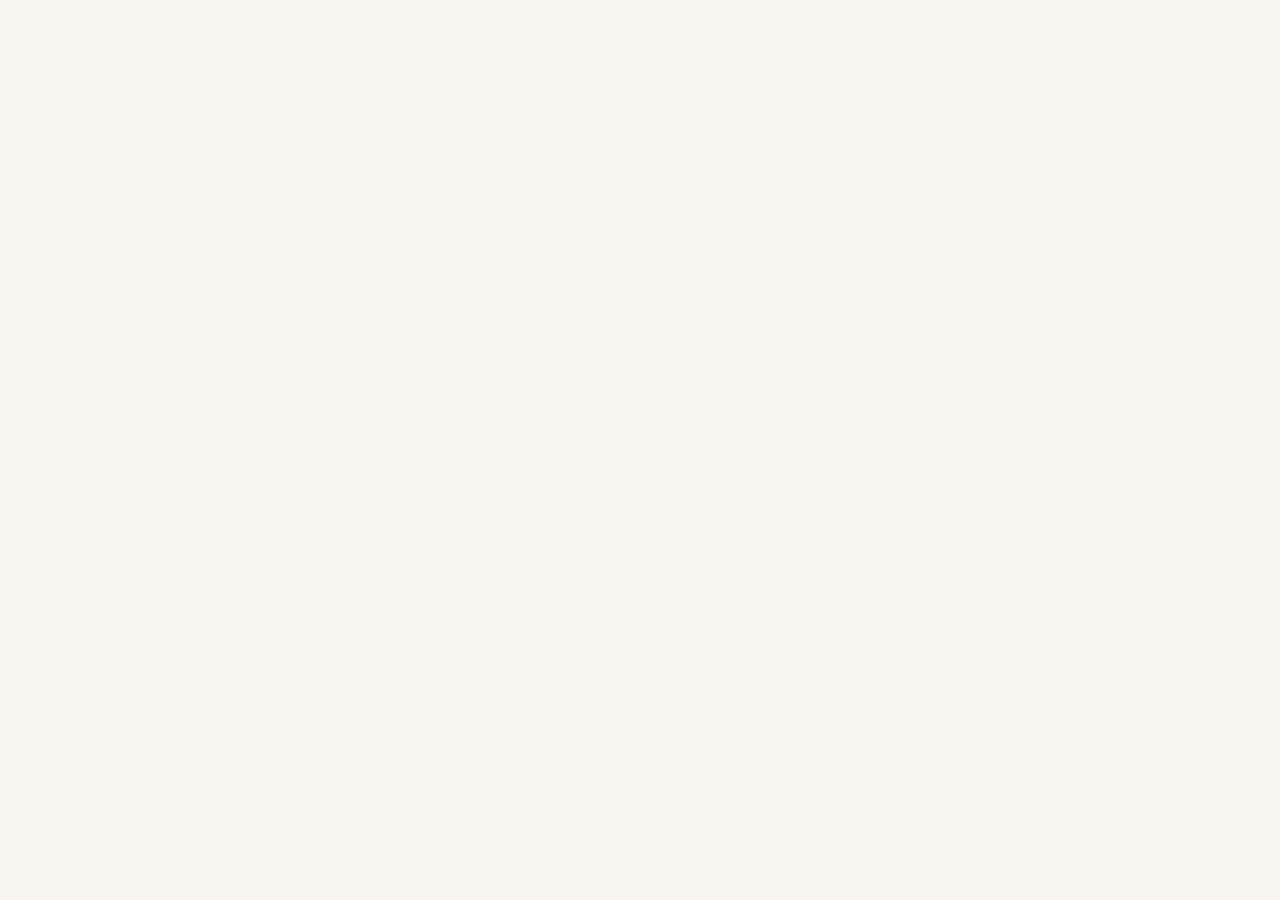
==== index.html @ 0624d223 "Add files via upload" ====
<!doctype html>
<html lang="ko">
<head>
<meta charset="utf-8">
<meta name="viewport" content="width=device-width,initial-scale=1,viewport-fit=cover">
<title>ALL RE BORN Inventory V15</title>
<script src="https://cdn.jsdelivr.net/npm/@supabase/supabase-js@2"></script>
<script src="https://cdn.jsdelivr.net/npm/xlsx@0.18.5/dist/xlsx.full.min.js"></script>
<style>
:root{
 --bg:#f8f5f1;--surface:#fff;--text:#24211f;--muted:#7d746e;--line:#e8e0da;
 --coral:#c77b70;--coral-soft:#fbefeb;--dark:#443a36;--amber:#d89542;--red:#b94b49;
 --green:#2f7d5a;--radius:14px;--shadow:0 6px 20px rgba(60,45,35,.06)
}
*{box-sizing:border-box} body{margin:0;font-family:Inter,Pretendard,"Noto Sans KR",system-ui,sans-serif;background:var(--bg);color:var(--text)}
button,input,select,textarea{font:inherit} button{cursor:pointer}
.hide{display:none!important}.muted{color:var(--muted)}.small{font-size:12px}.tiny{font-size:10px}
.center{display:grid;place-items:center;min-height:100vh;padding:24px}
.auth-card{width:min(460px,100%);background:#fff;border:1px solid var(--line);border-radius:22px;padding:28px;box-shadow:var(--shadow)}
.brand{display:flex;gap:12px;align-items:center;margin-bottom:22px}.logo{width:42px;height:42px;border-radius:14px;background:linear-gradient(135deg,#f8ddd4,#c77b70);display:grid;place-items:center;color:#fff;font-weight:900}
.brand b{display:block;font-size:18px}.brand span{font-size:11px;color:var(--muted)}
.field{margin:12px 0}.field label{display:block;font-size:11px;font-weight:800;margin-bottom:6px}.field input,.field select,.field textarea{width:100%;border:1px solid var(--line);background:#fff;border-radius:11px;padding:12px 13px;outline:none}.field input:focus,.field select:focus,.field textarea:focus{border-color:#cda69d;box-shadow:0 0 0 3px #f8ece8}
.primary,.secondary,.danger,.ghost{border:0;border-radius:11px;padding:11px 14px;font-weight:800}
.primary{background:var(--coral);color:#fff}.secondary{background:#fff;border:1px solid var(--line);color:var(--text)}.danger{background:#fff0ef;color:var(--red);border:1px solid #f1d2d0}.ghost{background:transparent;color:var(--muted)}
.full{width:100%}.notice{padding:11px 12px;border-radius:11px;background:#fff8ed;border:1px solid #f1dfbf;color:#795526;font-size:12px;margin:12px 0}
.good{background:#eff8f3;border-color:#d6ebdf;color:#2c664d}.bad{background:#fff1f0;border-color:#efd4d2;color:#9c3d3b}
.app{display:grid;grid-template-columns:240px 1fr;min-height:100vh}.sidebar{background:#2d2825;color:#fff;padding:18px 14px;position:sticky;top:0;height:100vh}.side-brand{padding:8px 10px 22px}.side-brand b{font-size:15px}.side-brand div{font-size:10px;color:#c6bbb4}
.nav button{width:100%;text-align:left;background:transparent;border:0;color:#d7cec9;padding:11px 12px;border-radius:10px;margin:2px 0;font-weight:700}.nav button.active,.nav button:hover{background:#403936;color:#fff}
.side-user{position:absolute;bottom:16px;left:14px;right:14px;border-top:1px solid #4a423e;padding-top:12px;font-size:11px;color:#d5cbc5}
.main{min-width:0}.topbar{height:64px;background:rgba(255,255,255,.86);backdrop-filter:blur(10px);border-bottom:1px solid var(--line);display:flex;align-items:center;justify-content:space-between;padding:0 22px;position:sticky;top:0;z-index:5}.topbar h1{font-size:17px;margin:0}.content{padding:20px;max-width:1500px;margin:auto}
.grid4{display:grid;grid-template-columns:repeat(4,1fr);gap:12px}.kpi{background:#fff;border:1px solid var(--line);border-radius:14px;padding:16px}.kpi small{color:var(--muted);font-weight:700}.kpi b{font-size:26px;display:block;margin-top:5px}
.panel{background:#fff;border:1px solid var(--line);border-radius:15px;margin-top:14px;overflow:hidden}.panel-head{padding:14px 16px;border-bottom:1px solid var(--line);display:flex;gap:10px;align-items:center;justify-content:space-between;flex-wrap:wrap}.panel-body{padding:14px 16px}.panel-title{font-weight:900}
.toolbar{display:flex;gap:8px;flex-wrap:wrap}.toolbar input,.toolbar select{border:1px solid var(--line);border-radius:10px;padding:9px 10px;background:#fff}
table{width:100%;border-collapse:collapse;font-size:12px}th{text-align:left;color:var(--muted);font-size:10px;padding:10px;border-bottom:1px solid var(--line);white-space:nowrap}td{padding:10px;border-bottom:1px solid #f0ece9;vertical-align:top}.table-wrap{overflow:auto}
.badge{display:inline-flex;padding:4px 7px;border-radius:999px;font-size:9px;font-weight:900}.b-low{background:#fff0ed;color:#a94f45}.b-ok{background:#f1f3f2;color:#53605a}.b-warn{background:#fff6e8;color:#9a650e}.b-dark{background:#eeeceb;color:#443a36}
.actions{display:flex;gap:6px;flex-wrap:wrap}.actions button{padding:7px 9px;border-radius:8px;font-size:10px}
.modal{position:fixed;inset:0;background:rgba(36,33,31,.32);display:grid;place-items:center;padding:18px;z-index:50}.sheet{width:min(560px,100%);max-height:90vh;overflow:auto;background:#fff;border-radius:18px;border:1px solid var(--line);box-shadow:0 20px 50px rgba(0,0,0,.18)}.sheet-head{display:flex;justify-content:space-between;align-items:center;padding:15px 17px;border-bottom:1px solid var(--line)}.sheet-body{padding:16px}.sheet-foot{padding:14px 16px;border-top:1px solid var(--line);display:flex;justify-content:flex-end;gap:8px}
.mobile-nav{display:none}
.checkbox{width:16px;height:16px}
.reviewbar{display:flex;gap:8px;align-items:center;flex-wrap:wrap;padding:10px;background:#faf8f6;border:1px solid var(--line);border-radius:10px;margin-bottom:10px}
.code{font-family:ui-monospace,SFMono-Regular,Menlo,monospace;background:#f5f3f1;padding:3px 5px;border-radius:5px}
@media(max-width:1000px){.app{grid-template-columns:78px 1fr}.sidebar{padding:14px 8px}.side-brand div,.side-brand b,.nav .label,.side-user .detail{display:none}.nav button{text-align:center;padding:12px 6px}.grid4{grid-template-columns:repeat(2,1fr)}}
@media(max-width:680px){.app{display:block}.sidebar{display:none}.topbar{height:58px;padding:0 14px}.content{padding:12px 12px 82px}.grid4{grid-template-columns:1fr 1fr;gap:8px}.kpi{padding:12px}.kpi b{font-size:21px}.mobile-nav{display:grid;grid-template-columns:repeat(5,1fr);position:fixed;bottom:0;left:0;right:0;background:#fff;border-top:1px solid var(--line);z-index:20;padding-bottom:env(safe-area-inset-bottom)}.mobile-nav button{border:0;background:#fff;padding:10px 4px;font-size:9px;color:var(--muted)}.mobile-nav button b{display:block;font-size:17px;color:var(--text);margin-bottom:2px}.panel-head{padding:12px}.panel-body{padding:10px}.toolbar{width:100%}.toolbar>*{flex:1;min-width:120px}table{font-size:11px}td,th{padding:8px}.actions{min-width:110px}}

.import-tools{display:flex;gap:8px;align-items:center;flex-wrap:wrap;margin-bottom:10px}
.import-filter{display:flex;gap:6px;flex-wrap:wrap}
.import-filter button{border:1px solid var(--line);background:#fff;border-radius:9px;padding:7px 10px;font-size:10px;font-weight:800;color:var(--muted)}
.import-filter button.active{background:var(--dark);color:#fff;border-color:var(--dark)}
.import-summary{display:grid;grid-template-columns:repeat(5,minmax(90px,1fr));gap:8px;margin:10px 0}
.import-summary .box{border:1px solid var(--line);background:#fff;border-radius:11px;padding:10px}
.import-summary small{display:block;color:var(--muted);font-size:9px}.import-summary b{font-size:18px}
.import-row-selected{background:#fffaf8}
@media(max-width:680px){.import-summary{grid-template-columns:repeat(2,1fr)}}


.select-tools{display:flex;gap:8px;align-items:center;flex-wrap:wrap;margin-bottom:10px}
.select-tools label{display:flex;gap:6px;align-items:center;font-size:11px;font-weight:800}
.selected-row{background:#fffaf8}
.period-tools{display:flex;gap:7px;align-items:center;flex-wrap:wrap}
.period-tools select,.period-tools input{border:1px solid var(--line);border-radius:10px;padding:9px 10px;background:#fff}


.kpi.clickable{cursor:pointer;transition:.15s}.kpi.clickable:hover{transform:translateY(-1px);box-shadow:var(--shadow);border-color:#d9cbc4}
.loc-chip{display:inline-flex;align-items:center;gap:5px;padding:4px 7px;border:1px solid var(--line);border-radius:999px;font-size:9px;background:#faf8f6;margin:2px}
.code-row{display:flex;gap:8px;align-items:center}.code-row input{flex:1}
.scanbox{border:1px dashed #d7c8c0;border-radius:12px;padding:10px;background:#fcfaf8;margin-top:8px}
.scan-video{width:100%;max-height:260px;border-radius:10px;background:#111}
.date-range-inline{display:flex;gap:6px;align-items:center;flex-wrap:wrap}
.date-range-inline input,.date-range-inline select{border:1px solid var(--line);border-radius:10px;padding:9px 10px;background:#fff}


.scan-home{display:flex;flex-direction:column;align-items:center;justify-content:center;min-height:430px;text-align:center}
.scan-main-btn{width:180px;height:180px;border-radius:50%;font-size:25px;font-weight:900;box-shadow:0 14px 35px rgba(65,52,47,.13);margin:22px}
.alert-list{display:grid;gap:10px}.alert-item{display:flex;gap:12px;align-items:flex-start;padding:13px 14px;border:1px solid var(--line);border-radius:13px;background:#fff}
.alert-item strong{display:block;margin-bottom:3px}.alert-dot{width:10px;height:10px;border-radius:50%;background:#c8877a;margin-top:5px;flex:none}
.detail-grid{display:grid;grid-template-columns:repeat(3,minmax(0,1fr));gap:10px}.detail-card{border:1px solid var(--line);border-radius:12px;padding:12px;background:#fff}
.mobile-admin-shortcuts{display:none}
@media(max-width:680px){
 .mobile-admin-shortcuts{display:block}
 .mobile-file-box{display:block;padding:12px;border:1px solid var(--line);border-radius:12px;background:#fff;margin-bottom:12px}
 .mobile-file-box input[type=file]{display:block;width:100%;padding:12px;border:1px dashed var(--line);border-radius:10px;background:#faf8f6}
}
@media(max-width:760px){.detail-grid{grid-template-columns:1fr}.scan-main-btn{width:150px;height:150px}}


.code-stack{display:grid;gap:5px;min-width:180px}
.code-line{display:grid;grid-template-columns:42px 1fr;gap:6px;align-items:start}
.code-label{font-size:9px;font-weight:900;color:var(--muted);padding-top:2px}
.code-value{font-family:ui-monospace,SFMono-Regular,Menlo,Consolas,monospace;font-size:10px;line-height:1.35;word-break:break-all;color:var(--text)}
.code-empty{color:#aaa}
.product-main{display:grid;gap:3px}
.product-submeta{display:flex;gap:6px;flex-wrap:wrap}
.info-chip{display:inline-flex;padding:3px 7px;border-radius:999px;background:#f4efec;border:1px solid var(--line);font-size:9px;color:var(--muted)}
.section-title{font-size:12px;font-weight:900;margin:16px 0 8px;color:var(--text)}
.form-section{border:1px solid var(--line);border-radius:13px;padding:12px;margin:10px 0;background:#fff}
.form-section-title{font-size:12px;font-weight:900;margin-bottom:8px}
.inventory-actions{display:flex;gap:5px;flex-wrap:wrap}
.inventory-actions button{padding:7px 9px}
@media(max-width:680px){
 .code-stack{min-width:150px}
 .code-value{font-size:9px}
 .inventory-actions{min-width:180px}
 .inventory-actions button{font-size:10px;padding:7px 8px}
 #inventoryBody td:nth-child(2),#inventoryBody th:nth-child(2){display:none}
}

@media(max-width:680px){
 #page-import .panel-head>.actions{width:100%;display:grid;grid-template-columns:1fr;gap:8px}
 #page-import .panel-head>.actions input[type=file]{width:100%}
 #page-import .panel-head>.actions .danger{width:100%}
}

@media(max-width:680px){
 input,select,textarea{font-size:16px!important}
 .mobile-logout{width:100%;margin-top:8px}
}
</style>
</head>
<body>
<div id="setupView" class="center hide">
 <div class="auth-card">
  <div class="brand"><div class="logo">AR</div><div><b>ALL RE BORN CLINIC</b><span>Inventory · 최초 1회 설정</span></div></div>
  <div class="notice">이 화면은 최초 1회만 사용됩니다. 관리자 계정과 비상 복구계정을 Supabase Auth에 생성합니다.</div>
  <div class="field"><label>초기 관리자 ID</label><input id="setupId" value="kmk"></div>
  <div class="field"><label>초기 관리자 비밀번호</label><input id="setupPw" type="password" value="1234"></div>
  <button class="primary full" onclick="bootstrap()">초기 시스템 설정</button>
  <div id="setupMsg"></div>
 </div>
</div>

<div id="loginView" class="center hide">
 <div class="auth-card">
  <div class="brand"><div class="logo">AR</div><div><b>ALL RE BORN CLINIC</b><span>Inventory Management · V17.17</span></div></div>
  <div class="field"><label>로그인 ID</label><input id="loginId" autocomplete="username" autocapitalize="off" spellcheck="false" enterkeyhint="next" value="kmk" onkeydown="if(event.key==='Enter'){event.preventDefault();document.getElementById('loginPw').focus()}"></div>
  <div class="field"><label>비밀번호</label><input id="loginPw" type="password" autocomplete="current-password" enterkeyhint="go" onkeydown="if(event.key==='Enter'){event.preventDefault();login()}"></div>
  <button class="primary full" onclick="login()">로그인</button>
  <button class="ghost full" onclick="showSetup()">최초 설정 화면</button>
  <div id="loginMsg"></div>
 </div>
</div>

<div id="appView" class="app hide">
 <aside class="sidebar">
  <div class="side-brand"><b>ALL RE BORN</b><div>CLINIC INVENTORY</div></div>
  <div class="nav">
   <button data-page="dashboard" onclick="showPage('dashboard')">⌂ <span class="label">대시보드</span></button>
   <button data-page="inventory" onclick="showPage('inventory')">▤ <span class="label">재고</span></button>
   <button data-page="scan" onclick="showPage('scan')">▣ <span class="label">스캔</span></button>
   <button class="admin-only" data-page="usage" onclick="showPage('usage')">▥ <span class="label">사용량</span></button>
   <button data-page="alerts" onclick="showPage('alerts')">! <span class="label">알림</span></button>
   <button data-page="purchase" onclick="showPage('purchase')">◫ <span class="label">구매요청</span></button>
   <button data-page="history" onclick="showPage('history')">◷ <span class="label">이력</span></button>
   <button class="admin-only" data-page="audit" onclick="showPage('audit')">✓ <span class="label">감사로그</span></button>
   <button class="admin-only" data-page="products" onclick="showPage('products')">▦ <span class="label">품목정보 관리</span></button>
   <button class="admin-only" data-page="import" onclick="showPage('import')">⇧ <span class="label">Excel Import</span></button>
   <button class="admin-only" data-page="admin" onclick="showPage('admin')">⚙ <span class="label">관리자</span></button>
  </div>
  <div class="side-user"><b id="sideUser"></b><div class="detail" id="sideRole"></div><button class="ghost" style="color:#fff;padding-left:0" onclick="logout()">로그아웃</button></div>
 </aside>

 <main class="main">
  <header class="topbar"><h1 id="pageTitle">대시보드</h1><div class="actions"><button class="secondary" onclick="reloadAll()">↻ 새로고침</button><button class="primary" onclick="openQuick()">＋ 빠른작업</button></div></header>
  <div class="content">
   <section id="page-dashboard" class="page">
    <div id="pwBanner" class="notice hide"><b>초기 비밀번호 변경 권장</b><br>현재 초기 계정으로 로그인했습니다. 관리자 → 계정 보안에서 변경할 수 있습니다.</div>
    <div class="grid4">
     <div class="kpi clickable" onclick="dashboardDrill('low')"><small>저재고</small><b id="kLow">0</b></div>
     <div class="kpi clickable" onclick="showPage('alerts')"><small>유통기한 경고</small><b id="kExp3">0</b></div>
     <div class="kpi clickable" onclick="dashboardDrill('unassigned')"><small>위치 미지정</small><b id="kStock">0</b></div>
     <div class="kpi clickable" onclick="dashboardDrill('pending')"><small>승인대기 구매</small><b id="kPurchase">0</b></div>
    </div>
    <div class="grid4" style="margin-top:12px">
     <div class="kpi"><small>등록 품목</small><b id="kProducts">0</b></div>
     <div class="kpi clickable" onclick="showPage('alerts')"><small>입고 지연</small><b id="kExp6">0</b></div>
    </div>
    <div class="panel"><div class="panel-head"><div class="panel-title">빠른 작업</div></div><div class="panel-body actions">
      <button class="primary" onclick="showPage('scan')">바코드 / QR 스캔</button><button class="secondary" onclick="openTransaction('USE')">사용</button><button class="secondary" onclick="openTransaction('IN')">입고</button><button class="secondary" onclick="openTransaction('DISCARD')">폐기</button><button class="secondary" onclick="openPurchase()">구매요청</button>
    </div></div>
    <div class="panel admin-only mobile-admin-shortcuts"><div class="panel-head"><div class="panel-title">관리자 빠른메뉴</div></div><div class="panel-body actions">
      <button class="secondary" onclick="showPage('products')">품목정보 관리</button>
      <button class="primary" onclick="showPage('import')">재고 Excel Import</button>
      <button class="secondary" onclick="showPage('admin')">직원/관리자 설정</button>
    </div></div>
    <div class="panel"><div class="panel-head"><div class="panel-title">알림센터</div><button class="ghost" onclick="showPage('alerts')">전체보기</button></div><div class="panel-body"><div id="dashboardAlerts" class="alert-list"></div></div></div>
    <div class="panel"><div class="panel-head"><div class="panel-title">최근 재고 작업</div></div><div class="panel-body table-wrap"><table><thead><tr><th>일시</th><th>구분</th><th>품목</th><th>수량</th><th>처리자</th></tr></thead><tbody id="recentBody"></tbody></table></div></div>
   </section>

   
   <section id="page-scan" class="page hide"><div class="panel"><div class="panel-body scan-home">
    <div class="muted">바코드 / QR을 스캔하면 품목을 조회하고 작업을 선택합니다.</div>
    <button class="primary scan-main-btn" onclick="openScanHub()">SCAN</button>
    <div class="code-row" style="width:min(620px,100%)"><input id="scanHomeCode" placeholder="리더기로 스캔 또는 코드 직접 입력" onkeydown="if(event.key==='Enter'){event.preventDefault();scanFromHome()}"><button class="secondary" onclick="scanFromHome()">조회</button></div>
    <div class="small muted" style="margin-top:10px">사용 · 폐기 · 위치이동 · 입고 · 추가구매 요청</div>
   </div></div></section>

   <section id="page-usage" class="page hide admin-only"><div class="panel">
    <div class="panel-head"><div><div class="panel-title">사용량 분석 / 발주추천</div><div class="muted small">사용(USE) 이력 기준 · 최근 사용량과 리드타임 기반 보조지표</div></div>
    <div class="toolbar"><select id="usageDays" onchange="renderUsage()"><option value="7">최근 7일</option><option value="30" selected>최근 30일</option><option value="90">최근 90일</option><option value="180">최근 180일</option></select><input id="usageQ" placeholder="품목 검색" oninput="renderUsage()"></div></div>
    <div class="panel-body table-wrap"><table><thead><tr><th>품목</th><th>기간 사용량</th><th>일평균</th><th>현재재고</th><th>입고예정</th><th>리드타임</th><th>권장발주</th><th>관리</th></tr></thead><tbody id="usageBody"></tbody></table></div>
   </div></section>

   <section id="page-alerts" class="page hide"><div class="panel">
    <div class="panel-head"><div><div class="panel-title">알림센터</div><div class="muted small">현재 처리할 일과 과거 발생·해제 이력을 분리해서 확인합니다.</div></div></div>
    <div class="panel-body">
      <div class="toolbar" style="margin-bottom:12px">
        <button id="alertTabCurrent" class="primary" onclick="setAlertTab('current')">현재 알림</button>
        <button id="alertTabHistory" class="secondary" onclick="setAlertTab('history')">알림 이력</button>
        <select id="alertKind" onchange="renderAlerts()"><option value="all">전체 유형</option><option>저재고</option><option>유통기한</option><option>승인대기</option><option>입고지연</option></select>
        <select id="alertDateMode" class="hide" onchange="toggleAlertDateInputs();renderAlerts()"><option value="all">전체기간</option><option value="month" selected>월조회</option><option value="day">일조회</option><option value="range">기간조회</option></select>
        <input id="alertMonth" class="hide" type="month" onchange="renderAlerts()">
        <input id="alertDay" class="hide" type="date" onchange="renderAlerts()">
        <input id="alertFrom" class="hide" type="date" onchange="renderAlerts()">
        <input id="alertTo" class="hide" type="date" onchange="renderAlerts()">
      </div>
      <div id="alertsBody" class="alert-list"></div>
    </div>
   </div></section>
<section id="page-inventory" class="page hide">
    <div class="panel"><div class="panel-head"><div class="panel-title">전체 재고</div><div class="toolbar">
<input id="invQ" placeholder="품목명 검색" oninput="renderInventory()">
<select id="invLocation" onchange="renderInventory()"><option value="all">전체 위치</option></select>
<select id="invExpiryFilter" onchange="renderInventory()"><option value="all">전체 유통기한</option><option value="3m">3개월 이하</option><option value="6m">6개월 이하</option></select>
<select id="invStockFilter" onchange="renderInventory()"><option value="all">전체 재고</option><option value="positive">재고 보유</option><option value="low">저재고</option></select>
<select id="invSort" onchange="renderInventory()"><option value="name">이름순</option><option value="qtyAsc">수량 적은순</option><option value="qtyDesc">수량 많은순</option></select>
<button class="secondary" onclick="openScanHub()">바코드 / QR 작업</button><button class="admin-only secondary" onclick="downloadProductMasterExcel()">품목마스터 Excel 다운로드</button>
<button class="admin-only secondary" onclick="document.getElementById('productMasterFile').click()">품목마스터 Excel 업로드</button>
<input id="productMasterFile" type="file" accept=".xlsx,.xls" class="hide" onchange="importProductMasterExcel(this.files[0]);this.value=''">
<button class="admin-only secondary" onclick="openBulkLocationAssign()">위치 미지정 일괄지정</button><button class="admin-only secondary" onclick="openProduct()">+ 품목등록</button>
</div></div><div class="panel-body table-wrap"><table><thead><tr><th>품목</th><th>분류</th><th>바코드 / QR</th><th>위치별 재고</th><th>총재고</th><th>가장 빠른 유통기한</th><th>저재고 기준</th><th>상태</th><th>작업</th></tr></thead><tbody id="inventoryBody"></tbody></table></div></div>
   </section>

   <section id="page-purchase" class="page hide">
    <div class="panel"><div class="panel-head"><div class="panel-title">구매요청</div><div class="toolbar">
<select id="purchaseDateMode" onchange="togglePurchaseDateInputs();renderPurchases()"><option value="all">전체기간</option><option value="month" selected>월조회</option><option value="week">주조회</option><option value="day">일조회</option><option value="range">기간조회</option></select>
<input type="month" id="purchaseMonth" onchange="renderPurchases()">
<input type="week" id="purchaseWeek" class="hide" onchange="renderPurchases()">
<input type="date" id="purchaseDay" class="hide" onchange="renderPurchases()">
<input type="date" id="purchaseFrom" class="hide" onchange="renderPurchases()">
<input type="date" id="purchaseTo" class="hide" onchange="renderPurchases()">
<select id="purchaseStatus" onchange="renderPurchases()"><option value="all">전체상태</option><option value="PENDING_APPROVAL">승인대기</option><option value="APPROVED">승인완료</option><option value="ORDERED">발주완료</option><option value="PARTIAL_RECEIVED">부분입고</option><option value="DONE">완료</option><option value="REJECTED">반려</option></select>
<button class="primary" onclick="openPurchase()">+ 구매요청</button>
</div></div><div class="panel-body table-wrap"><table><thead><tr><th>요청일</th><th>품목</th><th>수량</th><th>요청자</th><th>납기</th><th>상태</th><th>관리</th></tr></thead><tbody id="purchaseBody"></tbody></table></div></div>
   </section>

   <section id="page-history" class="page hide">
<div class="panel"><div class="panel-head"><div class="panel-title">재고 / 폐기 이력</div>
<div class="toolbar">
<select id="histType" onchange="renderHistory()"><option value="all">전체 작업</option><option value="IN">입고</option><option value="USE">사용</option><option value="DISCARD">폐기</option><option value="INITIAL_STOCK">초기재고</option><option value="IMPORT_ADJUST">Excel조정</option></select>
<input id="histQ" placeholder="품목/사번 검색" oninput="renderHistory()">
</div></div>
<div class="panel-body">
<div class="select-tools">
 <div class="period-tools">
  <select id="histDateMode" onchange="toggleHistDateInput();renderHistory()"><option value="all">전체 기간</option><option value="month" selected>월별</option><option value="day">일별</option></select>
  <input id="histMonth" type="month" onchange="renderHistory()">
  <input id="histDay" type="date" class="hide" onchange="renderHistory()">
 </div>
 <span style="flex:1"></span>
 <label><input id="histSelectAll" class="checkbox" type="checkbox" onchange="toggleHistoryVisible(this.checked)"> 현재 보이는 항목 전체선택</label>
 <button class="ghost" onclick="clearHistorySelection()">선택해제</button>
 <span id="histSelectedText" class="muted small">0개 선택</span>
</div>
<div class="table-wrap"><table><thead><tr><th style="width:42px"><input id="historyHeaderSelectAll" class="checkbox" type="checkbox" title="현재 표시된 이력 전체선택" onchange="toggleHistoryVisible(this.checked)"></th><th>일시</th><th>구분</th><th>품목</th><th>유통기한</th><th>수량</th><th>위치</th><th>처리자</th><th>비고</th><th>관리</th></tr></thead><tbody id="historyBody"></tbody></table></div>
</div></div>
</section>

   <section id="page-audit" class="page hide admin-only">
<div class="panel"><div class="panel-head"><div class="panel-title">감사로그</div>
<div class="toolbar">
<select id="auditDateMode" onchange="toggleAuditDateInputs();renderAudit()"><option value="all">전체기간</option><option value="month" selected>월조회</option><option value="week">주조회</option><option value="day">일조회</option><option value="range">기간조회</option></select>
<input type="month" id="auditMonth" onchange="renderAudit()">
<input type="week" id="auditWeek" class="hide" onchange="renderAudit()">
<input type="date" id="auditDay" class="hide" onchange="renderAudit()">
<input type="date" id="auditFrom" class="hide" onchange="renderAudit()">
<input type="date" id="auditTo" class="hide" onchange="renderAudit()">
<select id="auditState" onchange="renderAudit()"><option value="UNREVIEWED">미확인</option><option value="REVIEWED">확인완료</option><option value="all">전체</option></select></div>
</div>
<div class="panel-body">
<div class="select-tools">
 <label><input id="auditSelectAll" class="checkbox" type="checkbox" onchange="toggleAuditVisible(this.checked)"> 현재 보이는 항목 전체선택</label>
 <button class="secondary" onclick="bulkReviewAudit(true)">선택 확인완료</button>
 <button class="secondary" onclick="bulkReviewAudit(false)">선택 확인해제</button>
 <button class="ghost" onclick="clearAuditSelection()">선택해제</button>
 <span id="auditSelectedText" class="muted small">0개 선택</span>
</div>
<div class="table-wrap"><table><thead><tr><th style="width:42px"><input id="auditHeaderSelectAll" class="checkbox" type="checkbox" title="현재 표시된 감사로그 전체선택" onchange="toggleAuditVisible(this.checked)"></th><th>일시</th><th>작업</th><th>내용</th><th>처리자</th><th>관리자 확인</th></tr></thead><tbody id="auditBody"></tbody></table></div>
</div></div>
</section>

   <section id="page-products" class="page hide admin-only">
 <div class="panel">
  <div class="panel-head">
   <div><div class="panel-title">품목정보 관리</div><div class="muted small">품목 등록 · 수정 · 삭제(비활성) · 바코드/QR 관리 · Excel 일괄관리</div></div>
   <div class="toolbar">
    <input id="pmQ" placeholder="품목명 / 분류 / 바코드 / QR 검색" oninput="renderProductManagement()">
    <select id="pmStatus" onchange="renderProductManagement()"><option value="active">사용중</option><option value="inactive">비활성</option><option value="all">전체</option></select>
    <button class="secondary" onclick="downloadProductMasterExcel()">Excel 다운로드</button>
    <button class="secondary" onclick="document.getElementById('pmExcelFile').click()">Excel 업로드</button>
    <input id="pmExcelFile" class="hide" type="file" accept=".xlsx,.xls" onchange="importProductMasterExcel(this.files[0]);this.value=''">
    <button class="primary" onclick="openProduct()">+ 품목 등록</button>
   </div>
  </div>
  <div class="panel-body">
   <div class="notice">삭제는 과거 입고/사용/폐기 이력을 보존하기 위해 <b>비활성 처리</b>로 동작합니다. 필요하면 다시 활성화할 수 있습니다.</div>
   <div class="table-wrap" style="margin-top:12px"><table>
    <thead><tr><th>품목명</th><th>분류</th><th>유통기한등급</th><th>기본 유통기한</th><th>재고등급</th><th>기본위치</th><th>바코드</th><th>QR / 2D</th><th>상태</th><th>관리</th></tr></thead>
    <tbody id="productManageBody"></tbody>
   </table></div>
  </div>
 </div>
</section>
<section id="page-import" class="page hide admin-only">
    <div class="panel">
      <div class="panel-head">
        <div>
          <div class="panel-title">Excel 초기재고 등록</div>
          <div class="muted small">통합재고 파일의 <b>데이터종류 = 현재재고</b> 행만 반영</div>
        </div>
        <div class="actions">
          <input id="excelFile" type="file" accept=".xlsx,.xls,application/vnd.openxmlformats-officedocument.spreadsheetml.sheet,application/vnd.ms-excel" onchange="parseExcel(this.files[0])">
          <button class="danger admin-only" onclick="openInventoryDataReset()">데이터 초기화</button>
        </div>
      </div>
      <div class="panel-body">
        <div class="mobile-file-box">
          <b>재고 Excel 파일 선택</b>
          <div class="tiny muted" style="margin:5px 0 9px">휴대폰에서는 아래 파일선택 버튼을 직접 눌러주세요.</div>
          <input id="excelFileMobile" type="file" accept=".xlsx,.xls,application/vnd.openxmlformats-officedocument.spreadsheetml.sheet,application/vnd.ms-excel" onchange="syncMobileImportFile(this)">
        </div>
        <div id="importInfo" class="notice hide"></div>
        <div class="tiny muted admin-only" style="margin:8px 0 4px">※ 데이터 초기화는 품목·코드·재고·거래·구매·알림·Import 기록만 삭제하며 직원계정·병원설정·보관위치는 유지합니다.</div>

        <div id="importSummary" class="import-summary hide">
          <div class="box"><small>전체 대상</small><b id="impAllCount">0</b></div>
          <div class="box"><small>정상</small><b id="impOkCount">0</b></div>
          <div class="box"><small>확인 필요</small><b id="impWarnCount">0</b></div>
          <div class="box"><small>오류</small><b id="impErrCount">0</b></div>
          <div class="box"><small>선택됨</small><b id="impSelectedCount">0</b></div>
        </div>

        <div id="importActions" class="hide">
          <div class="import-tools">
            <div class="import-filter">
              <button id="impFilterIssues" class="active" onclick="setImportFilter('issues')">검토대상</button>
              <button id="impFilterWarn" onclick="setImportFilter('warn')">확인 필요</button>
              <button id="impFilterError" onclick="setImportFilter('error')">오류</button>
              <button id="impFilterAll" onclick="setImportFilter('all')">전체</button>
            </div>
            <span style="flex:1"></span>
            <label class="small" style="display:flex;align-items:center;gap:6px">
              <input class="checkbox" id="allImportVisible" type="checkbox" onchange="toggleVisibleImport(this.checked)">
              현재 보이는 항목 전체선택
            </label>
          </div>

          <div class="reviewbar">
            <button class="secondary" onclick="markSelectedReviewed()">선택 검토완료</button>
            <button class="danger" onclick="removeSelectedImport()">선택 제외</button>
            <button class="ghost" onclick="clearImportSelection()">선택해제</button>
            <span id="importSelectedText" class="muted small">0개 선택</span>
            <span style="flex:1"></span>
            <button class="secondary" onclick="commitUsableImport()">정상/검토완료만 추가 반영</button>
            <button class="danger" onclick="replaceInventoryFromImport()">현재재고를 이 Excel 기준으로 재설정</button>
          </div>
          <div class="notice" style="margin-top:10px">
            <b>추가 반영</b>은 현재 재고에 더합니다. 
            <b>현재재고 재설정</b>은 기존 현재재고를 모두 0 처리한 뒤, 이 Excel의 정상/검토완료 항목으로 현재재고를 다시 만듭니다.
            기존 품목·거래이력·감사로그는 삭제하지 않습니다.
          </div>
        </div>

        <div class="table-wrap">
          <table>
            <thead>
              <tr>
                <th style="width:42px"><input id="importHeaderSelectAll" class="checkbox" type="checkbox" title="현재 표시된 항목 전체선택" onchange="toggleVisibleImport(this.checked)"></th>
                <th>상태</th>
                <th>품목</th>
                <th>유통기한</th>
                <th>수량</th>
                <th>바코드 / 2D</th>
                <th>위치</th>
                <th>원본</th>
              </tr>
            </thead>
            <tbody id="importBody"></tbody>
          </table>
        </div>
      </div>
    </div>
   </section>

   
   <section id="page-admin" class="page hide admin-only">
    <div class="panel"><div class="panel-head"><div class="panel-title">계정 보안</div></div><div class="panel-body">
      <div class="field"><label>현재 로그인 ID</label><input id="adminLoginId"></div>
      <button class="secondary" onclick="changeLoginId()">로그인 ID 변경</button>
      <hr style="border:0;border-top:1px solid var(--line);margin:18px 0">
      <div class="field"><label>현재 비밀번호</label><input id="currentPassword" type="password"></div>
      <div class="field"><label>새 비밀번호</label><input id="newPassword" type="password"></div>
      <div class="field"><label>새 비밀번호 확인</label><input id="newPassword2" type="password"></div>
      <button class="primary" onclick="changePassword()">비밀번호 변경</button>
      <div class="notice">운영용으로는 8자 이상 + 영문/숫자/특수문자 사용을 권장합니다. 복구용 Emergency Admin 계정은 일반 직원 목록에 표시하지 않습니다.</div>
    </div></div>
    <div class="panel">
 <div class="panel-head">
  <div><div class="panel-title">직원 관리</div><div class="muted small">계정 추가 · 수정 · 사용중지 · 구매검토권한 관리</div></div>
  <div class="toolbar">
   <select id="staffStatusFilter" onchange="renderAdmin()"><option value="active">사용중</option><option value="inactive">사용중지</option><option value="all">전체</option></select>
   <button class="primary" onclick="openStaffModal()">+ 직원 추가</button>
  </div>
 </div>
 <div class="panel-body">
  <div class="notice">직원을 제거하면 계정은 삭제하지 않고 <b>사용중지</b> 처리합니다. 과거 사용/입고/구매 승인 이력은 그대로 보존됩니다.</div>
  <div class="table-wrap" style="margin-top:12px"><table>
   <thead><tr><th>사번</th><th>이름</th><th>로그인 ID</th><th>권한</th><th>구매검토</th><th>상태</th><th>관리</th></tr></thead>
   <tbody id="staffBody"></tbody>
  </table></div>
 </div>
</div>
    <div class="panel">
      <div class="panel-head"><div class="panel-title">구매 / 예상입고 설정</div></div>
      <div class="panel-body">
        <div class="field">
          <label>기본 예상입고 소요일</label>
          <div class="code-row">
            <input id="adminDefaultLeadDays" type="number" min="0" max="365" step="1" style="max-width:160px">
            <span class="muted small">일 · 구매요청일 기준</span>
            <button class="primary" onclick="saveDefaultLeadDays()">저장</button>
          </div>
        </div>
        <div class="notice">품목별 예상입고 소요일이 설정된 경우 품목값을 우선 사용하고, 미설정 품목은 위 기본값을 사용합니다.</div>
      </div>
    </div>
   
        <div class="panel"><div class="panel-head"><div><div class="panel-title">대분류별 기본 관리등급</div><div class="muted small">대부분은 자동으로 채우고 예외 품목만 수정하는 방식</div></div></div>
<div class="panel-body">
 <div class="notice">대분류별 기본값을 지정하면 신규 품목/Excel 재고등록 시 등급이 비어있는 품목에 자동 적용됩니다. 별도 설정이 없으면 기본값은 <b>유통기한 B / 재고 b</b>로 사용합니다.</div>
 <div class="toolbar" style="margin-top:12px">
  <select id="gradeDefaultCategory" onchange="refreshCategoryGradeDefaults()"></select>
  <select id="gradeDefaultExpiry"><option value="A">유통기한 A</option><option value="B" selected>유통기한 B</option><option value="C">유통기한 C</option></select>
  <select id="gradeDefaultStock"><option value="a">재고 a · 20개 미만</option><option value="b" selected>재고 b · 10개 미만</option><option value="c">재고 c · 5개 미만</option></select>
  <button class="primary" onclick="saveCategoryGradeDefault()">기본값 저장</button>
  <button class="secondary" onclick="applyCategoryGradeDefault()">미설정 품목에 적용</button>
 </div>
 <div id="gradeDefaultSummary" class="tiny muted" style="margin-top:10px"></div>
</div></div>
<div class="panel"><div class="panel-head"><div class="panel-title">대분류별 기본 보관위치</div></div>
      <div class="panel-body">
       <div class="notice">예: 필러 → 냉장고1. 대분류의 모든 품목 기본위치를 한 번에 설정합니다. 이후 입고할 때 자동 선택됩니다.</div>
       <div class="toolbar" style="margin-top:12px"><select id="bulkCategory"></select><select id="bulkCategoryLocation"></select><button class="primary" onclick="bulkSetCategoryLocation()">대분류 전체 적용</button></div>
      </div>
    </div>
<div class="panel"><div class="panel-head"><div class="panel-title">위치 관리</div><button class="primary" onclick="openLocationModal()">+ 위치 추가</button></div>
      <div class="panel-body table-wrap"><table><thead><tr><th>위치명</th><th>상태</th><th>관리</th></tr></thead><tbody id="locationAdminBody"></tbody></table></div>
    </div>
    <div class="panel"><div class="panel-head"><div class="panel-title">바코드 / QR 코드 관리</div><button class="primary" onclick="openCodeModal()">+ 코드 등록</button></div>
      <div class="panel-body table-wrap"><table><thead><tr><th>품목</th><th>구분</th><th>코드</th><th>상태</th><th>관리</th></tr></thead><tbody id="codeAdminBody"></tbody></table></div>
    </div>
</section>
  </div>
 </main>
</div>

<nav class="mobile-nav hide" id="mobileNav">
 <button onclick="showPage('dashboard')"><b>⌂</b>홈</button>
 <button onclick="showPage('inventory')"><b>▤</b>재고</button>
 <button onclick="openQuick()"><b>＋</b>작업</button>
 <button onclick="showPage('purchase')"><b>◫</b>구매</button>
 <button onclick="openMobileMore()"><b>☰</b>더보기</button>
</nav>

<div id="modal" class="modal hide" onclick="if(event.target===this)closeModal()"><div class="sheet"><div class="sheet-head"><b id="modalTitle"></b><button class="ghost" onclick="closeModal()">Esc ✕</button></div><div class="sheet-body" id="modalBody"></div><div class="sheet-foot" id="modalFoot"></div></div></div>

<script>
const SB_URL = "https://wjzadmeshuxgsidjlgui.supabase.co";
const SB_KEY = "sb_publishable_9S_S00tlN42u3tFkwBY7ZQ_pO1G44vP";
const sb = supabase.createClient(SB_URL, SB_KEY);
let me=null, hospitalSettings=null, products=[], allProducts=[], balances=[], lotBalances=[], productCodes=[], transactions=[], purchases=[], profiles=[], allProfiles=[], locations=[], audits=[], counts=[], countItems=[], alertEvents=[], categoryDefaults=[], importRows=[], importFilter='all',historySelected=new Set(),auditSelected=new Set(),scanStream=null;
const $=id=>document.getElementById(id);
const fmt=n=>Number(n||0).toLocaleString('ko-KR',{maximumFractionDigits:3});
const dstr=v=>String(v||'').slice(0,10);
const monthNow=()=>new Date().toISOString().slice(0,7);
const esc=s=>String(s??'').replace(/[&<>"']/g,m=>({'&':'&amp;','<':'&lt;','>':'&gt;','"':'&quot;',"'":'&#39;'}[m]));
function msg(el,text,type=''){el.className='notice '+type;el.textContent=text}
function toast(text){console.log(text); let old=document.querySelector('.toast'); if(old)old.remove(); let e=document.createElement('div');e.className='toast';e.style='position:fixed;right:16px;bottom:18px;background:#2d2825;color:#fff;padding:11px 14px;border-radius:11px;z-index:99;font-size:12px;box-shadow:0 10px 30px #0002';e.textContent=text;document.body.appendChild(e);setTimeout(()=>e.remove(),2500)}
function isAdmin(){return ['SUPER_ADMIN','HOSPITAL_ADMIN'].includes(me?.role)}
function byId(a,id){return a.find(x=>x.id===id)}
function productQty(pid){return Number((balances.find(x=>x.product_id===pid)||{}).quantity||0)}

function isoWeekInput(d){
 const x=new Date(Date.UTC(d.getFullYear(),d.getMonth(),d.getDate()));
 const day=x.getUTCDay()||7;x.setUTCDate(x.getUTCDate()+4-day);
 const y=new Date(Date.UTC(x.getUTCFullYear(),0,1));
 const w=Math.ceil((((x-y)/86400000)+1)/7);
 return `${x.getUTCFullYear()}-W${String(w).padStart(2,'0')}`
}
function dateMatchesMode(ts,mode,month,week,day,from,to){
 let d=String(ts||'').slice(0,10); if(!d)return false;
 if(mode==='all')return true;
 if(mode==='month')return !month||d.slice(0,7)===month;
 if(mode==='day')return !day||d===day;
 if(mode==='range')return (!from||d>=from)&&(!to||d<=to);
 if(mode==='week'){
   if(!week)return true;
   let dt=new Date(d+'T00:00:00');return isoWeekInput(dt)===week
 }
 return true
}
function daysUntil(dateStr){
 if(!dateStr)return 99999;
 const today=new Date();today.setHours(0,0,0,0);
 const d=new Date(dateStr+'T00:00:00');
 return Math.ceil((d-today)/86400000)
}
function expiryText(dateStr){
 let d=daysUntil(dateStr);
 if(!dateStr)return '-';
 if(d<0)return `${dateStr} · ${Math.abs(d)}일 초과`;
 if(d===0)return `${dateStr} · 오늘 만료`;
 return `${dateStr} · ${d}일 남음`
}
function gradeStockThreshold(p){
 if(p?.low_stock_override!==null&&p?.low_stock_override!==undefined&&p?.low_stock_override!=='')return Number(p.low_stock_override);
 let s=String(p?.stock_sensitivity||'').toLowerCase();
 if(s==='a')return 20;if(s==='b')return 10;if(s==='c')return 5;
 return Number(p?.low_stock_threshold||0)
}
function shortageInfo(p){
 let q=productQty(p.id),t=gradeStockThreshold(p),short=Math.max(0,t-q),pack=Number(p.package_qty||0);
 let order=pack>0?Math.ceil(short/pack)*pack:short;
 return {q,t,short,order}
}

function productLots(pid){return lotBalances.filter(x=>x.product_id===pid&&Number(x.quantity)>0)}
function productNearestExpiry(pid){
 let ex=productLots(pid).map(x=>x.expiry_date).filter(Boolean).sort();return ex[0]||null
}
function productLocations(pid){
 let map={};
 productLots(pid).forEach(x=>{let key=x.location_id||'none';map[key]=(map[key]||0)+Number(x.quantity||0)});
 return Object.entries(map).map(([id,qty])=>({id:id==='none'?null:id,qty}))
}
function renderLocationFilter(){
 let el=$('invLocation');if(!el)return;let cur=el.value||'all';
 el.innerHTML='<option value="all">전체 위치</option><option value="__UNASSIGNED__">위치 미지정</option>'+locations.map(l=>`<option value="${l.id}">${esc(l.name)}</option>`).join('');
 if([...el.options].some(o=>o.value===cur))el.value=cur
}


function expiryAlertDays(p){let s=String(p?.expiry_sensitivity||'').toUpperCase();return s==='A'?548:s==='B'?365:s==='C'?180:90}
function expiryWarningProducts(){return products.filter(p=>{let ex=productNearestExpiry(p.id);return ex&&daysUntil(ex)<=expiryAlertDays(p)})}
function unassignedLots(){return lotBalances.filter(x=>Number(x.quantity)>0&&!x.location_id)}
function alertActionForEvent(a){if(a.kind==='저재고'&&a.product_id)return `openPurchase('${a.product_id}')`;if(a.kind==='유통기한'&&a.product_id){if(a.stage==='만료')return `openTransaction('DISCARD','${a.product_id}')`;return `openProductDetail('${a.product_id}')`}return `showPage('purchase')`}
let alertTab='current';
function setAlertTab(tab){alertTab=tab;$('alertTabCurrent').className=tab==='current'?'primary':'secondary';$('alertTabHistory').className=tab==='history'?'primary':'secondary';$('alertDateMode').classList.toggle('hide',tab!=='history');toggleAlertDateInputs();renderAlerts()}
function toggleAlertDateInputs(){let history=alertTab==='history',m=$('alertDateMode')?.value||'all';['alertMonth','alertDay','alertFrom','alertTo'].forEach(id=>$(id)?.classList.add('hide'));if(!history)return;if(m==='month')$('alertMonth').classList.remove('hide');if(m==='day')$('alertDay').classList.remove('hide');if(m==='range'){$('alertFrom').classList.remove('hide');$('alertTo').classList.remove('hide')}}
function alertHistoryVisible(){let kind=$('alertKind')?.value||'all',mode=$('alertDateMode')?.value||'all',month=$('alertMonth')?.value||'',day=$('alertDay')?.value||'',from=$('alertFrom')?.value||'',to=$('alertTo')?.value||'';return alertEvents.filter(a=>(kind==='all'||a.kind===kind)&&dateMatchesMode(a.first_seen_at||a.last_seen_at,mode,month,'',day,from,to))}
async function openBulkLocationAssign(){let lots=unassignedLots();if(!lots.length)return alert('위치 미지정 재고가 없습니다.');openModal('위치 미지정 재고 일괄지정',`<div class="notice">위치가 없는 재고 ${lots.length}개 Lot입니다. 필요한 항목만 체크해서 한 번에 지정할 수 있습니다.</div><div class="field"><label>지정할 위치</label><select id="bulkAssignLoc">${optionsLocations()}</select></div><div style="max-height:420px;overflow:auto;border:1px solid var(--line);border-radius:10px">${lots.map((x,i)=>`<label style="display:flex;gap:10px;padding:10px;border-bottom:1px solid var(--line);align-items:center"><input class="bulk-unloc" type="checkbox" value="${i}" checked><span style="flex:1"><b>${esc(byId(products,x.product_id)?.name||'-')}</b><div class="tiny muted">유통기한 ${esc(x.expiry_date||'미확인')} · 재고 ${fmt(x.quantity)}</div></span></label>`).join('')}</div>`,`<button class="secondary" onclick="closeModal()">취소</button><button class="primary" onclick="submitBulkLocationAssign()">선택 재고 위치 지정</button>`)}
async function submitBulkLocationAssign(){let loc=$('bulkAssignLoc').value;if(!loc)return alert('위치를 선택하세요.');let lots=unassignedLots(),idxs=[...document.querySelectorAll('.bulk-unloc:checked')].map(x=>Number(x.value)),chosen=idxs.map(i=>lots[i]).filter(Boolean);if(!chosen.length)return alert('대상을 선택하세요.');let items=chosen.map(x=>({product_id:x.product_id,quantity:Number(x.quantity),expiry_date:x.expiry_date||'',lot_no:x.lot_no||'',memo:'관리자 일괄 위치 지정'}));let {data,error}=await sb.rpc('assign_unlocated_inventory_bulk',{p_items:items,p_to_location_id:loc,p_actor_profile_id:me.id});if(error)return alert('일괄 위치 지정 실패: '+error.message);closeModal();toast(`${data||chosen.length}건 위치 지정 완료`);await reloadAll()}
function refreshBulkAdminOptions(){let c=$('bulkCategory'),l=$('bulkCategoryLocation');if(!c||!l)return;let cats=[...new Set(products.map(p=>p.category||'미분류'))].sort((a,b)=>a.localeCompare(b,'ko'));c.innerHTML=cats.map(x=>`<option>${esc(x)}</option>`).join('');l.innerHTML='<option value="">위치 선택</option>'+locations.map(x=>`<option value="${x.id}">${esc(x.name)}</option>`).join('')}
async function bulkSetCategoryLocation(){let category=$('bulkCategory').value,loc=$('bulkCategoryLocation').value;if(!category||!loc)return alert('대분류와 위치를 선택하세요.');if(!confirm(`${category} 품목 전체의 기본 보관위치를 ${byId(locations,loc)?.name||''}(으)로 설정할까요?`))return;let {data,error}=await sb.rpc('bulk_set_default_location_by_category',{p_category:category,p_location_id:loc});if(error)return alert('적용 실패: '+error.message);toast(`${data||0}개 품목 기본위치 적용`);await reloadAll()}
async function reverseTransaction(id){let t=byId(transactions,id),p=byId(products,t?.product_id);if(!t)return;if(!confirm(`${p?.name||'-'} ${fmt(Math.abs(Number(t.quantity)))}개 거래를 되돌릴까요?\n원 거래는 삭제되지 않고 REVERSAL 이력이 추가됩니다.`))return;let reason=prompt('되돌리기 사유를 입력하세요.','입력 실수')||'입력 실수';let {error}=await sb.rpc('reverse_inventory_transaction',{p_tx_id:id,p_actor_profile_id:me.id,p_reason:reason});if(error)return alert('되돌리기 실패: '+error.message);toast('거래 되돌리기 완료');await reloadAll()}
function showImportResult(rows,excluded,mode){
 let exp=rows.filter(r=>r.expiry).length,loc=rows.filter(r=>r.location).length,unique=new Set(rows.map(r=>r.name)).size;
 let actualPositive=products.filter(p=>productQty(p.id)>0).length;
 openModal(mode==='replace'?'현재재고 재설정 결과':'Excel 추가 반영 결과',`
  <div class="grid4">
   <div class="kpi"><small>Excel 반영 Lot</small><b>${rows.length}</b></div>
   <div class="kpi"><small>Excel 고유 품목</small><b>${unique}</b></div>
   <div class="kpi"><small>현재 재고보유 품목</small><b>${actualPositive}</b></div>
   <div class="kpi"><small>유통기한 등록</small><b>${exp}</b></div>
  </div>
  <div class="notice" style="margin-top:12px">${mode==='replace'?'<b>전체 재고를 먼저 0으로 조정한 후 선택한 Excel 기준으로 다시 생성했습니다.</b><br>':''}제외 ${excluded}건 · 위치 미지정 ${rows.length-loc}건<br>같은 품목의 여러 유통기한 행은 Lot으로 각각 반영되고, 품목 총재고에서는 자동 합산됩니다.</div>`,
  `<button class="primary" onclick="closeModal()">확인</button>`)
}

function usageQty(pid,days=30){
 let cutoff=Date.now()-Number(days)*86400000;
 return transactions.filter(t=>t.product_id===pid&&t.tx_type==='USE'&&new Date(t.created_at).getTime()>=cutoff).reduce((s,t)=>s+Math.abs(Number(t.quantity||0)),0)
}
function pendingIncoming(pid){
 return purchases.filter(r=>r.product_id===pid&&['APPROVED','ORDERED','PARTIAL_RECEIVED'].includes(r.status)).reduce((s,r)=>s+Math.max(0,Number(r.requested_qty||0)-Number(r.received_qty||0)),0)
}
function recommendedOrder(pid,days=30){
 let used=usageQty(pid,days),avg=used/Math.max(1,days),lead=effectiveLeadDays(pid),stock=productQty(pid),incoming=pendingIncoming(pid),safetyDays=7;
 return Math.max(0,Math.ceil(avg*(lead+safetyDays)-stock-incoming))
}
function alertsData(){
 let kind=$('alertKind')?.value||'all';
 let arr=alertEvents.filter(a=>a.status==='OPEN').map(a=>({kind:a.kind,title:a.title,text:a.detail||'',action:alertActionForEvent(a),raw:a}));
 if(!arr.length){
  let today=localTodayISO();
  products.forEach(p=>{let qty=productQty(p.id),min=gradeStockThreshold(p),ex=productNearestExpiry(p.id);if(qty<min)arr.push({kind:'저재고',title:p.name,text:`현재 ${fmt(qty)} / 기준 ${fmt(min)}`,action:`openPurchase('${p.id}')`});if(ex&&daysUntil(ex)<=expiryAlertDays(p))arr.push({kind:'유통기한',title:p.name,text:`${ex} · ${daysUntil(ex)}일 남음`,action:`openProductDetail('${p.id}')`})});
  purchases.forEach(r=>{let p=byId(products,r.product_id);if(r.status==='PENDING_APPROVAL')arr.push({kind:'승인대기',title:p?.name||'-',text:`${fmt(r.requested_qty)}개 구매요청`,action:`showPage('purchase')`});if(r.due_date&&r.due_date<today&&!['DONE','REJECTED','CANCELLED'].includes(r.status))arr.push({kind:'입고지연',title:p?.name||'-',text:`예상입고일 ${r.due_date} 경과`,action:`showPage('purchase')`})})
 }
 return kind==='all'?arr:arr.filter(a=>a.kind===kind)
}
function renderAlerts(){
 if(!$('alertsBody'))return;
 if(alertTab==='current'){
  let arr=alertsData();
  $('alertsBody').innerHTML=arr.map(a=>`<div class="alert-item"><span class="alert-dot"></span><div style="flex:1"><strong>${esc(a.kind)}${a.raw?.stage?` · ${esc(a.raw.stage)}`:''} · ${esc(a.title)}</strong><div class="muted small">${esc(a.text)}</div></div><button class="primary" onclick="${a.action}">${a.kind==='저재고'?'구매요청':a.kind==='승인대기'?'구매관리':a.raw?.stage==='만료'?'폐기처리':'상세보기'}</button></div>`).join('')||'<div class="notice">현재 확인할 알림이 없습니다.</div>'
 }else{
  let arr=alertHistoryVisible().sort((a,b)=>String(b.first_seen_at).localeCompare(String(a.first_seen_at)));
  $('alertsBody').innerHTML=arr.map(a=>`<div class="alert-item"><span class="alert-dot"></span><div style="flex:1"><strong>${esc(a.kind)} · ${esc(a.title)}</strong><div class="muted small">${esc(a.detail||'')}</div><div class="tiny muted">발생 ${esc(String(a.first_seen_at||'').replace('T',' ').slice(0,16))}${a.resolved_at?` · 해제 ${esc(String(a.resolved_at).replace('T',' ').slice(0,16))}`:' · 현재 진행중'}</div></div><span class="badge ${a.status==='OPEN'?'b-warn':'b-ok'}">${a.status==='OPEN'?'진행중':'해제'}</span></div>`).join('')||'<div class="notice">조건에 맞는 알림 이력이 없습니다.</div>'
 }
}
function renderDashboardAlerts(){
 if(!$('dashboardAlerts'))return;let arr=alertsData().slice(0,5);
 $('dashboardAlerts').innerHTML=arr.map(a=>`<div class="alert-item"><span class="alert-dot"></span><div><strong>${esc(a.kind)} · ${esc(a.title)}</strong><div class="muted small">${esc(a.text)}</div></div></div>`).join('')||'<div class="muted">현재 확인할 알림이 없습니다.</div>'
}
function renderUsage(){
 if(!$('usageBody'))return;
 let days=Number($('usageDays')?.value||30),q=($('usageQ')?.value||'').toLowerCase();
 let arr=products.filter(p=>p.name.toLowerCase().includes(q)).map(p=>{
  let used=usageQty(p.id,days),avg=used/days,stock=productQty(p.id),incoming=pendingIncoming(p.id),lead=effectiveLeadDays(p.id),rec=recommendedOrder(p.id,days);
  return {p,used,avg,stock,incoming,lead,rec}
 }).sort((a,b)=>b.used-a.used);
 $('usageBody').innerHTML=arr.map(x=>`<tr><td><b>${esc(x.p.name)}</b></td><td>${fmt(x.used)}</td><td>${x.avg.toFixed(2)}</td><td>${fmt(x.stock)}</td><td>${fmt(x.incoming)}</td><td>${x.lead}일</td><td><b>${fmt(x.rec)}</b></td><td><button class="ghost" onclick="openProductDetail('${x.p.id}')">상세</button>${x.rec>0?`<button class="secondary" onclick="openPurchase('${x.p.id}')">구매요청</button>`:''}</td></tr>`).join('')
}
function openProductDetail(pid){
 let p=byId(products,pid);if(!p)return;
 let lots=productLots(pid),used30=usageQty(pid,30),incoming=pendingIncoming(pid),rec=recommendedOrder(pid,30),recent=transactions.filter(t=>t.product_id===pid).slice(0,10);
 openModal('품목 상세',`
  <div><b style="font-size:20px">${esc(p.name)}</b><div class="muted small">${esc(p.category||'미분류')}${p.subcategory?' · '+esc(p.subcategory):''} · ${esc(p.base_unit||'개')}</div></div>
  <div class="form-section"><div class="form-section-title">등록 코드</div>${renderCodeStack(pid,true)}${isAdmin()?`<button class="secondary" style="margin-top:10px" onclick="closeModal();openProduct('${pid}')">품목정보 / 코드 수정</button>`:''}</div>
  <div class="detail-grid" style="margin-top:12px">
   <div class="detail-card"><small>현재재고</small><b style="display:block;font-size:22px">${fmt(productQty(pid))}</b></div>
   <div class="detail-card"><small>최근 30일 사용</small><b style="display:block;font-size:22px">${fmt(used30)}</b></div>
   <div class="detail-card"><small>입고예정 / 권장발주</small><b style="display:block;font-size:22px">${fmt(incoming)} / ${fmt(rec)}</b></div>
  </div>
  <div class="section-title">위치 / 유통기한 Lot</div>
  <div class="table-wrap"><table><thead><tr><th>위치</th><th>유통기한</th><th>Lot</th><th>수량</th></tr></thead><tbody>${lots.map(l=>`<tr><td>${esc(byId(locations,l.location_id)?.name||'위치 미지정')}</td><td>${esc(l.expiry_date||'미확인')}</td><td>${esc(l.lot_no||'-')}</td><td><b>${fmt(l.quantity)}</b></td></tr>`).join('')||'<tr><td colspan="4">재고 없음</td></tr>'}</tbody></table></div>
  <div class="section-title">최근 이력</div><div class="table-wrap"><table><tbody>${recent.map(t=>`<tr><td>${dstr(t.created_at)}</td><td>${esc(t.tx_type)}</td><td>${fmt(t.quantity)}</td><td>${esc(t.expiry_date||'-')}</td></tr>`).join('')}</tbody></table></div>
 `,`<button class="secondary" onclick="closeModal()">닫기</button>${isAdmin()?`<button class="secondary" onclick="closeModal();openProduct('${pid}')">정보수정</button>`:''}<button class="secondary" onclick="closeModal();openMove('${pid}')">위치이동</button><button class="primary" onclick="closeModal();openPurchase('${pid}')">구매요청</button>`)
}
function scanFromHome(){let c=$('scanHomeCode')?.value.trim();if(c)openScanHub(c)}

function dashboardDrill(type){
 if(type==='pending'){showPage('purchase');$('purchaseStatus').value='PENDING_APPROVAL';$('purchaseDateMode').value='all';togglePurchaseDateInputs();renderPurchases();return}
 showPage('inventory');
 $('invQ').value='';$('invLocation').value='all';$('invExpiryFilter').value='all';$('invStockFilter').value='all';
 if(type==='stock')$('invStockFilter').value='positive';
 if(type==='low')$('invStockFilter').value='low';
 if(type==='exp3')$('invExpiryFilter').value='3m';
 if(type==='exp6')$('invExpiryFilter').value='6m';
 renderInventory()
}


const KOR_2SET_TO_ENG={
 'ㅂ':'q','ㅈ':'w','ㄷ':'e','ㄱ':'r','ㅅ':'t','ㅛ':'y','ㅕ':'u','ㅑ':'i','ㅐ':'o','ㅔ':'p',
 'ㅁ':'a','ㄴ':'s','ㅇ':'d','ㄹ':'f','ㅎ':'g','ㅗ':'h','ㅓ':'j','ㅏ':'k','ㅣ':'l',
 'ㅋ':'z','ㅌ':'x','ㅊ':'c','ㅍ':'v','ㅠ':'b','ㅜ':'n','ㅡ':'m',
 'ㅃ':'Q','ㅉ':'W','ㄸ':'E','ㄲ':'R','ㅆ':'T','ㅒ':'O','ㅖ':'P'
};
const ENG_TO_KOR_2SET={
 'q':'ㅂ','w':'ㅈ','e':'ㄷ','r':'ㄱ','t':'ㅅ','y':'ㅛ','u':'ㅕ','i':'ㅑ','o':'ㅐ','p':'ㅔ',
 'a':'ㅁ','s':'ㄴ','d':'ㅇ','f':'ㄹ','g':'ㅎ','h':'ㅗ','j':'ㅓ','k':'ㅏ','l':'ㅣ',
 'z':'ㅋ','x':'ㅌ','c':'ㅊ','v':'ㅍ','b':'ㅠ','n':'ㅜ','m':'ㅡ',
 'Q':'ㅃ','W':'ㅉ','E':'ㄸ','R':'ㄲ','T':'ㅆ','O':'ㅒ','P':'ㅖ'
};
function koreanJamoToEnglishKeys(raw){
 return String(raw||'').split('').map(ch=>KOR_2SET_TO_ENG[ch]||ch).join('')
}
function englishKeysToKoreanJamo(raw){
 return String(raw||'').split('').map(ch=>ENG_TO_KOR_2SET[ch]||ch).join('')
}
function scanCodeCandidates(raw){
 let original=String(raw||'').trim();
 if(!original)return [];
 let cands=[original];
 let koToEn=koreanJamoToEnglishKeys(original);
 let enToKo=englishKeysToKoreanJamo(original);
 if(koToEn&&koToEn!==original)cands.push(koToEn);
 if(enToKo&&enToKo!==original)cands.push(enToKo);
 // whitespace/control cleanup candidate
 let compact=original.replace(/[\u0000-\u001f\u007f]/g,'').trim();
 if(compact&&compact!==original)cands.push(compact);
 let compactEn=koreanJamoToEnglishKeys(compact);
 if(compactEn&&compactEn!==compact)cands.push(compactEn);
 return [...new Set(cands)]
}
function normalizedStoredCodeCandidates(value){
 return scanCodeCandidates(String(value||'').trim())
}

function normalizeGtin(v){
 let d=String(v||'').replace(/\D/g,'');
 if(d.length===13)return '0'+d;
 if(d.length===14)return d;
 return d
}
function gs1DateYYMMDD(s){
 if(!/^\d{6}$/.test(s||''))return '';
 let yy=Number(s.slice(0,2)),mm=Number(s.slice(2,4)),dd=Number(s.slice(4,6));
 let y=2000+yy;
 if(mm<1||mm>12||dd<1||dd>31)return '';
 let dt=new Date(y,mm-1,dd);
 if(dt.getFullYear()!==y||dt.getMonth()!==mm-1||dt.getDate()!==dd)return '';
 return `${y}-${String(mm).padStart(2,'0')}-${String(dd).padStart(2,'0')}`
}

function normalizeClinicLocation(raw){
 let s=String(raw||'').trim();
 if(!s)return '';
 let first=s.split(/[\/,|]/)[0].trim();
 const map={'데':'데스크','데스크':'데스크','냉':'냉장고실','냉장고실':'냉장고실','주':'주사실','주사실':'주사실','필':'필러방','필러방':'필러방'};
 return map[first]||first
}
function secondaryClinicLocation(raw){
 let s=String(raw||'').trim();if(!s)return '';
 let parts=s.split(/[\/,|]/).map(x=>x.trim()).filter(Boolean);
 if(parts.length<2)return '';
 const map={'데':'데스크','냉':'냉장고실','주':'주사실','필':'필러방'};
 return map[parts[1]]||parts[1]
}

function parseGs1Code(raw){
 let s=String(raw||'').trim(),compact=s.replace(/\s/g,'');
 let gtin='',expiry='',lot='',serial='';
 let m=compact.match(/\(01\)(\d{14})/i);if(m)gtin=m[1];
 m=compact.match(/\(17\)(\d{6})/i);if(m)expiry=gs1DateYYMMDD(m[1]);
 m=compact.match(/\(10\)(.*?)(?=\(21\)|\(17\)|$)/i);if(m)lot=m[1];
 m=compact.match(/\(21\)(.*?)(?=\(10\)|\(17\)|$)/i);if(m)serial=m[1];
 if(!gtin){
  m=compact.match(/^01(\d{14})/);if(m)gtin=m[1]
 }
 if(!expiry){
  // 일반적인 GS1: 01 + GTIN14 다음에 17 + YYMMDD
  m=compact.match(/^01\d{14}17(\d{6})/);if(m)expiry=gs1DateYYMMDD(m[1])
 }
 if(!lot){
  m=compact.match(/^01\d{14}(?:17\d{6})?10(.+?)(?=21|$)/);if(m)lot=m[1]
 }
 if(!serial){
  m=compact.match(/21(.+)$/);if(m&&compact.length>20)serial=m[1]
 }
 return {raw:s,gtin,expiry,lot,serial}
}
function scanInfo(code){return parseGs1Code(code)}
function addDaysISO(days){
 let d=new Date();d.setHours(12,0,0,0);d.setDate(d.getDate()+Number(days||0));
 return `${d.getFullYear()}-${String(d.getMonth()+1).padStart(2,'0')}-${String(d.getDate()).padStart(2,'0')}`
}
function productDefaultExpiry(p){return p?.default_expiry_days!=null?addDaysISO(p.default_expiry_days):''}
function productFromGtin(gtin){
 let g=normalizeGtin(gtin);if(!g)return null;
 for(let c of productCodes){
  // 1D BARCODE가 GTIN 자체인 경우
  let cv=normalizeGtin(c.code_value);
  if(cv&&cv===g){let p=products.find(x=>x.id===c.product_id);if(p)return p}

  // 저장된 QR/GS1 원문 안의 AI(01) GTIN으로도 매칭한다.
  // 따라서 패키지마다 LOT/Serial이 달라도 같은 제품을 찾을 수 있다.
  for(let candidate of normalizedStoredCodeCandidates(c.code_value)){
   let info=parseGs1Code(candidate);
   let cg=normalizeGtin(info.gtin);
   if(cg&&cg===g){let p=products.find(x=>x.id===c.product_id);if(p)return p}
  }
 }
 return null
}

function findProductByCode(code){
 let inputCandidates=scanCodeCandidates(code);
 if(!inputCandidates.length)return null;

 // 1) exact/raw and 한영보정 문자열 비교
 for(let pc of productCodes){
  let storedCandidates=normalizedStoredCodeCandidates(pc.code_value);
  if(inputCandidates.some(x=>storedCandidates.includes(x))){
   let p=products.find(p=>p.id===pc.product_id);
   if(p)return p
  }
 }

 // 2) GS1/GTIN 보조매칭
 for(let cand of inputCandidates){
  let info=parseGs1Code(cand);
  if(info.gtin){
   let p=productFromGtin(info.gtin);
   if(p)return p
  }
 }

 // 3) 13/14자리 숫자 GTIN 정규화 보조매칭
 for(let cand of inputCandidates){
  let norm=normalizeGtin(cand);
  if(norm&&norm.length>=13){
   for(let pc of productCodes){
    let cv=normalizeGtin(pc.code_value);
    if(cv&&cv===norm){
     let p=products.find(p=>p.id===pc.product_id);
     if(p)return p
    }
   }
  }
 }
 return null
}


async function startup(){
 $('purchaseMonth').value=monthNow(); $('auditMonth').value=monthNow(); if($('histMonth'))$('histMonth').value=monthNow();
 let today=new Date().toISOString().slice(0,10);
 ['histDay','histFrom','histTo','auditDay','auditFrom','auditTo','purchaseDay','purchaseFrom','purchaseTo'].forEach(id=>{if($(id))$(id).value=today});
 let week=isoWeekInput(new Date());
 ['histWeek','auditWeek','purchaseWeek'].forEach(id=>{if($(id))$(id).value=week});
 const {data:{session}}=await sb.auth.getSession();
 if(session){ await afterSession(); } else { $('loginView').classList.remove('hide'); }
}
function showSetup(){$('loginView').classList.add('hide');$('setupView').classList.remove('hide')}
function randomId(){let a=new Uint8Array(5);crypto.getRandomValues(a);return 'arb_master_'+[...a].map(x=>x.toString(36)).join('').slice(0,8)}
function randomPw(){let a=new Uint8Array(18);crypto.getRandomValues(a);return [...a].map(x=>'ABCDEFGHJKLMNPQRSTUVWXYZabcdefghijkmnopqrstuvwxyz23456789!@#$%'.charAt(x%63)).join('')}
async function bootstrap(){
 const initial={login_id:$('setupId').value.trim(),password:$('setupPw').value};
 if(!initial.login_id||!initial.password)return msg($('setupMsg'),'ID/비밀번호를 입력하세요.','bad');
 const emergency={login_id:randomId(),password:randomPw()};
 msg($('setupMsg'),'서버에 초기 관리자와 복구계정을 생성 중입니다...');
 try{
  const res=await fetch(`${SB_URL}/functions/v1/bootstrap-inventory-admins`,{method:'POST',headers:{'Content-Type':'application/json','apikey':SB_KEY},body:JSON.stringify({initial,emergency})});
  const j=await res.json();
  if(!res.ok)throw new Error(j.error||'초기설정 실패');
  $('setupMsg').className='notice good';
  $('setupMsg').innerHTML=`초기 설정 완료.<br><br><b>복구용 마스터 계정은 지금 따로 저장하세요.</b><br>ID: <span class="code">${esc(emergency.login_id)}</span><br>PW: <span class="code">${esc(emergency.password)}</span><br><br>이 정보는 화면을 닫으면 다시 표시하지 않습니다.<br><button class="secondary" style="margin-top:8px" onclick="navigator.clipboard.writeText('${emergency.login_id} / ${emergency.password}')">복구계정 복사</button><button class="primary" style="margin-top:8px;margin-left:6px" onclick="goLoginAfterSetup()">로그인으로 이동</button>`;
 }catch(e){msg($('setupMsg'),e.message==='Bootstrap already completed'?'이미 초기 설정이 완료되었습니다. 로그인 화면으로 이동하세요.':e.message,'bad')}
}
function goLoginAfterSetup(){$('setupView').classList.add('hide');$('loginView').classList.remove('hide');$('loginId').value=$('setupId').value;$('loginPw').value=$('setupPw').value}
async function login(){
 const login_id=$('loginId').value.trim(),password=$('loginPw').value;
 msg($('loginMsg'),'로그인 확인 중...');
 try{
  const res=await fetch(`${SB_URL}/functions/v1/login-with-id`,{method:'POST',headers:{'Content-Type':'application/json','apikey':SB_KEY},body:JSON.stringify({login_id,password})});
  const j=await res.json(); if(!res.ok||!j.session)throw new Error('ID 또는 비밀번호를 확인하세요.');
  const {error}=await sb.auth.setSession({access_token:j.session.access_token,refresh_token:j.session.refresh_token}); if(error)throw error;
  await afterSession();
 }catch(e){msg($('loginMsg'),e.message,'bad')}
}
async function logout(skipConfirm=false){
 if(!skipConfirm && !confirm('로그아웃하시겠습니까?'))return;
 await sb.auth.signOut();
 location.reload()
}
async function afterSession(){
 const {data:{user}}=await sb.auth.getUser(); if(!user)return logout();
 const {data,error}=await sb.from('profiles').select('*').eq('id',user.id).single(); if(error||!data)return logout();
 me=data;
 $('loginView').classList.add('hide');$('setupView').classList.add('hide');$('appView').classList.remove('hide');$('mobileNav').classList.remove('hide');
 $('sideUser').textContent=`${me.emp_no||''} ${me.name||''}`;$('sideRole').textContent=me.role;$('pwBanner').classList.toggle('hide',!me.force_password_change);
 document.querySelectorAll('.admin-only').forEach(e=>e.classList.toggle('hide',!isAdmin()));
 await reloadAll();togglePurchaseDateInputs();toggleHistDateInput();if(isAdmin())toggleAuditDateInputs();showPage('dashboard')
}
async function reloadAll(){
 if(!me)return;
 try{await sb.rpc('refresh_alert_events')}catch(e){console.warn('alert refresh',e)}
 const reqs=[
  sb.from('products').select('*').order('name'),
  sb.from('inventory_product_balances').select('*'),
  sb.from('inventory_lot_balances').select('*'),
  sb.from('product_codes').select('*').eq('active',true),
  sb.from('inventory_transactions').select('*').order('created_at',{ascending:false}).limit(1500),
  sb.from('purchase_requests').select('*').order('created_at',{ascending:false}).limit(1000),
  sb.from('profiles').select('*'),
  sb.from('locations').select('*').eq('active',true),
  sb.from('hospitals').select('id,name,default_lead_days').eq('id',me.hospital_id).single(),
  sb.from('inventory_counts').select('*').order('created_at',{ascending:false}).limit(50),
  sb.from('inventory_count_items').select('*').limit(5000),
  sb.from('alert_events').select('*').order('first_seen_at',{ascending:false}).limit(3000),
  sb.from('category_inventory_defaults').select('*').order('category')
 ];
 if(isAdmin()) reqs.push(sb.from('audit_logs').select('*').order('created_at',{ascending:false}).limit(1000));
 const rs=await Promise.all(reqs);
 allProducts=rs[0]?.data||[];products=allProducts.filter(p=>p.active);
 balances=rs[1]?.data||[];lotBalances=rs[2]?.data||[];productCodes=rs[3]?.data||[];transactions=rs[4]?.data||[];purchases=rs[5]?.data||[];allProfiles=rs[6]?.data||[];profiles=allProfiles.filter(x=>x.active);locations=rs[7]?.data||[];
 hospitalSettings=rs[8]?.data||null;counts=rs[9]?.data||[];countItems=rs[10]?.data||[];alertEvents=rs[11]?.data||[];categoryDefaults=rs[12]?.data||[];
 audits=isAdmin()?(rs[13]?.data||[]):[];
 renderLocationFilter();refreshBulkAdminOptions();refreshCategoryGradeDefaults();renderAll()
}
function renderAll(){renderDashboard();renderInventory();renderPurchases();renderHistory();if(isAdmin()){renderAudit();renderAdmin();renderProductManagement()}}
const titles={dashboard:'대시보드',inventory:'재고',purchase:'구매요청',history:'이력',audit:'감사로그',import:'Excel Import',admin:'관리자',scan:'스캔',usage:'사용량 분석',alerts:'알림센터',products:'품목정보 관리'};

function openMobileMore(){
 let admin=isAdmin();
 openModal('더보기',`
  <div class="actions" style="display:grid;grid-template-columns:1fr 1fr;gap:10px">
   <button class="secondary" onclick="closeModal();showPage('alerts')">알림센터</button>
   <button class="secondary" onclick="closeModal();showPage('history')">이력</button>
   ${admin?`<button class="secondary" onclick="closeModal();showPage('products')">품목정보 관리</button>
   <button class="primary" onclick="closeModal();showPage('import')">재고 Excel Import</button>
   <button class="secondary" onclick="closeModal();showPage('usage')">사용량 분석</button>
   <button class="secondary" onclick="closeModal();showPage('audit')">감사로그</button>
   <button class="secondary" onclick="closeModal();showPage('admin')">관리자 설정</button>`:''}
  </div>
  <button class="danger mobile-logout" onclick="closeModal();setTimeout(()=>logout(),80)">로그아웃</button>
 `,`<button class="secondary" onclick="closeModal()">닫기</button>`)
}
function syncMobileImportFile(input){
 let file=input?.files?.[0];if(!file)return;
 // parse directly; replacement routine also gets filename from mobile input if needed
 parseExcel(file)
}
function selectedImportFilename(){
 return $('excelFile')?.files?.[0]?.name||$('excelFileMobile')?.files?.[0]?.name||'replacement_import.xlsx'
}


function openInventoryDataReset(){
 if(!isAdmin())return alert('관리자만 사용할 수 있습니다.');
 openModal('재고 데이터 초기화',`
  <div class="notice bad">
   <b>주의: 되돌릴 수 없습니다.</b><br>
   품목, 바코드/QR, 현재재고, 거래이력, 구매요청, 알림, Import 기록이 삭제됩니다.<br><br>
   직원계정, 병원설정, 보관위치는 유지됩니다.
  </div>
  <div class="field" style="margin-top:14px">
   <label>계속하려면 아래에 <b>초기화</b>를 입력하세요.</label>
   <input id="resetConfirmText" autocomplete="off" placeholder="초기화">
  </div>
 `,`<button class="secondary" onclick="closeModal()">취소</button><button class="danger" onclick="confirmInventoryDataReset()">데이터 초기화 실행</button>`)
}
async function confirmInventoryDataReset(){
 if(!isAdmin())return alert('관리자만 사용할 수 있습니다.');
 if(($('resetConfirmText')?.value||'').trim()!=='초기화')return alert('"초기화"를 정확히 입력해주세요.');
 if(!confirm('품목/코드/재고/거래 데이터를 모두 삭제합니다.\n정말 초기화할까요?'))return;
 closeModal();
 if($('importInfo')){
  $('importInfo').classList.remove('hide');
  $('importInfo').textContent='데이터 초기화 중...';
 }
 const {data,error}=await sb.rpc('admin_reset_inventory_data');
 if(error){
  if($('importInfo'))$('importInfo').textContent='초기화 실패 · '+error.message;
  return alert('데이터 초기화 실패: '+error.message)
 }
 importRows=[];
 await reloadAll();
 if($('importInfo')){
  $('importInfo').classList.remove('hide');
  $('importInfo').textContent=`초기화 완료 · 품목 ${data?.products??0} · 코드 ${data?.codes??0} · 거래 ${data?.transactions??0}건 삭제`;
 }
 toast('재고 운영데이터 초기화 완료');
 renderImport();
}

function showPage(p){
 document.querySelectorAll('.page').forEach(x=>x.classList.add('hide'));let e=$('page-'+p);if(!e)return;e.classList.remove('hide');$('pageTitle').textContent=titles[p]||p;
 document.querySelectorAll('.nav button').forEach(b=>b.classList.toggle('active',b.dataset.page===p));
 if(p==='inventory')renderInventory();if(p==='purchase')renderPurchases();if(p==='history')renderHistory();if(p==='audit')renderAudit();if(p==='admin')renderAdmin();if(p==='usage')renderUsage();if(p==='alerts')renderAlerts();if(p==='products')renderProductManagement()
}
function renderDashboard(){
 $('kProducts').textContent=products.length;
 $('kStock').textContent=unassignedLots().length;
 $('kExp3').textContent=expiryWarningProducts().length;
 $('kExp6').textContent=purchases.filter(r=>r.due_date&&r.due_date<localTodayISO()&&!['DONE','REJECTED','CANCELLED'].includes(r.status)).length;
 $('kLow').textContent=products.filter(p=>productQty(p.id)<gradeStockThreshold(p)).length;
 $('kPurchase').textContent=purchases.filter(x=>x.status==='PENDING_APPROVAL').length;
 $('recentBody').innerHTML=transactions.slice(0,8).map(t=>{let p=byId(products,t.product_id),u=byId(profiles,t.actor_profile_id);return `<tr><td>${esc((t.created_at||'').replace('T',' ').slice(0,16))}</td><td>${esc(t.tx_type)}</td><td>${esc(p?.name||'-')}</td><td>${Number(t.quantity)>0?'+':''}${fmt(t.quantity)}</td><td>${esc((u?.emp_no||'')+' '+(u?.name||''))}</td></tr>`}).join('');
 renderDashboardAlerts()
}
function renderInventory(){
 let q=($('invQ')?.value||'').toLowerCase(),locFilter=$('invLocation')?.value||'all',expFilter=$('invExpiryFilter')?.value||'all',stockFilter=$('invStockFilter')?.value||'all';
 let arr=products.filter(p=>{
  let allCodes=productCodesFor(p.id).map(c=>c.code_value).join(' ');
  let searchText=(p.name+' '+(p.category||'')+' '+(p.subcategory||'')+' '+allCodes).toLowerCase();
  if(q&&!searchText.includes(q))return false;
  let qty=productQty(p.id),lots=productLots(p.id);
  if(locFilter==='__UNASSIGNED__'&&!lots.some(x=>!x.location_id&&Number(x.quantity)>0))return false;
  if(locFilter!=='all'&&locFilter!=='__UNASSIGNED__'&&!lots.some(x=>x.location_id===locFilter&&Number(x.quantity)>0))return false;
  if(stockFilter==='positive'&&qty<=0)return false;
  if(stockFilter==='low'&&qty>=gradeStockThreshold(p))return false;
  let ex=productNearestExpiry(p.id),days=daysUntil(ex);
  if(expFilter==='3m'&&!(ex&&days<=90))return false;
  if(expFilter==='6m'&&!(ex&&days<=180))return false;
  return true
 });
 let sort=$('invSort')?.value||'name';
 arr.sort((a,b)=>sort==='qtyAsc'?productQty(a.id)-productQty(b.id):sort==='qtyDesc'?productQty(b.id)-productQty(a.id):a.name.localeCompare(b.name,'ko'));
 $('inventoryBody').innerHTML=arr.map(p=>{
  let qty=productQty(p.id),threshold=gradeStockThreshold(p),low=qty<threshold,nearest=productNearestExpiry(p.id),nearestText=expiryText(nearest);
  let locs=productLocations(p.id).map(x=>`<span class="loc-chip">${esc(x.id?byId(locations,x.id)?.name||'미등록':'★ 위치 미지정')} <b>${fmt(x.qty)}</b></span>`).join('')||'<span class="muted">재고 없음</span>';
  return `<tr>
   <td><div class="product-main"><button class="ghost" style="padding:0;font-weight:900;text-align:left" onclick="openProductDetail('${p.id}')">${esc(p.name)}</button><div class="product-submeta"><span class="info-chip">${esc(p.base_unit||'개')}</span>${p.default_expiry_days!=null?`<span class="info-chip">기본기한 ${fmt(p.default_expiry_days)}일</span>`:''}</div></div></td>
   <td>${esc(p.category||'미분류')}${p.subcategory?`<div class="tiny muted">${esc(p.subcategory)}</div>`:''}</td>
   <td>${renderCodeStack(p.id,true)}${isAdmin()?`<button class="ghost" style="padding:5px 0;margin-top:4px" onclick="openProduct('${p.id}')">품목정보 수정</button>`:''}</td>
   <td>${locs}</td>
   <td><b style="font-size:16px">${fmt(qty)}</b></td>
   <td>${esc(nearestText)}<div class="tiny muted">${esc(p.expiry_sensitivity?`등급 ${p.expiry_sensitivity}`:'기본')}</div></td>
   <td>${fmt(threshold)} 미만<div class="tiny muted">${esc(p.stock_sensitivity||'b')}등급${p.low_stock_override!=null?' · 개별예외':''}</div></td>
   <td><span class="badge ${low?'b-low':'b-ok'}">${low?'저재고':'정상'}</span></td>
   <td><div class="inventory-actions">
    <button class="primary" onclick="openTransaction('USE','${p.id}')">사용</button>
    <button class="secondary" onclick="openTransaction('IN','${p.id}')">입고</button>
    <button class="secondary" onclick="openProductDetail('${p.id}')">상세</button>
    <button class="secondary" onclick="openMove('${p.id}')">위치이동</button>
    <button class="ghost" onclick="openPurchase('${p.id}')">구매요청</button>
    <button class="danger" onclick="openTransaction('DISCARD','${p.id}')">폐기</button>
    ${isAdmin()?`<button class="ghost" onclick="openProduct('${p.id}')">정보수정</button>`:''}
   </div></td>
  </tr>`
 }).join('')||`<tr><td colspan="9" class="muted" style="text-align:center;padding:28px">조건에 맞는 재고가 없습니다.</td></tr>`
}

function togglePurchaseDateInputs(){
 let mode=$('purchaseDateMode')?.value||'month';
 ['purchaseMonth','purchaseWeek','purchaseDay','purchaseFrom','purchaseTo'].forEach(id=>$(id)?.classList.add('hide'));
 if(mode==='month')$('purchaseMonth')?.classList.remove('hide');
 if(mode==='week')$('purchaseWeek')?.classList.remove('hide');
 if(mode==='day')$('purchaseDay')?.classList.remove('hide');
 if(mode==='range'){ $('purchaseFrom')?.classList.remove('hide');$('purchaseTo')?.classList.remove('hide') }
}

function purchaseLabel(s){return {PENDING_APPROVAL:'승인대기',APPROVED:'승인완료',REJECTED:'반려',ORDERED:'발주완료',PARTIAL_RECEIVED:'부분입고',DONE:'입고완료',CANCELLED:'취소'}[s]||s}
function renderPurchases(){
 let mode=$('purchaseDateMode')?.value||'month',m=$('purchaseMonth')?.value||'',w=$('purchaseWeek')?.value||'',d=$('purchaseDay')?.value||'',f=$('purchaseFrom')?.value||'',t=$('purchaseTo')?.value||'',s=$('purchaseStatus').value;
 let arr=purchases.filter(r=>dateMatchesMode(r.created_at,mode,m,w,d,f,t)&&(s==='all'||r.status===s));
 $('purchaseBody').innerHTML=arr.map(r=>{
  let p=byId(products,r.product_id),u=byId(profiles,r.requested_by_profile_id),canApprove=isAdmin()||me.purchase_approver,remain=Math.max(0,Number(r.requested_qty||0)-Number(r.received_qty||0)),acts='';
  if(r.status==='PENDING_APPROVAL'&&canApprove)acts=`<button class="primary" onclick="approvePurchase('${r.id}',true)">승인</button><button class="danger" onclick="approvePurchase('${r.id}',false)">반려</button>`;
  if(r.status==='APPROVED'&&canApprove)acts+=`<button class="secondary" onclick="markOrdered('${r.id}')">발주처리</button>`;
  if(['APPROVED','ORDERED','PARTIAL_RECEIVED'].includes(r.status))acts+=`<button class="primary" onclick="openReceivePurchase('${r.id}')">입고 ${remain?`(${fmt(remain)} 남음)`:''}</button>`;
  return `<tr><td>${dstr(r.created_at)}</td><td><b>${esc(p?.name||'-')}</b></td><td>${fmt(r.requested_qty)} / 입고 ${fmt(r.received_qty)}</td><td>${esc((u?.emp_no||'')+' '+(u?.name||''))}</td><td>${esc(r.due_date||'-')}</td><td><span class="badge b-dark">${purchaseLabel(r.status)}</span></td><td><div class="actions">${acts}</div></td></tr>`
 }).join('')||`<tr><td colspan="8" class="muted" style="text-align:center;padding:28px">조건에 맞는 구매요청이 없습니다.</td></tr>`
}
function toggleHistDateInput(){
 let mode=$('histDateMode')?.value||'month';
 ['histMonth','histWeek','histDay','histFrom','histTo'].forEach(id=>$(id)?.classList.add('hide'));
 if(mode==='month')$('histMonth')?.classList.remove('hide');
 if(mode==='week')$('histWeek')?.classList.remove('hide');
 if(mode==='day')$('histDay')?.classList.remove('hide');
 if(mode==='range'){ $('histFrom')?.classList.remove('hide');$('histTo')?.classList.remove('hide') }
}
function historyVisibleRows(){
 let type=$('histType')?.value||'all',q=($('histQ')?.value||'').toLowerCase(),mode=$('histDateMode')?.value||'month';
 let month=$('histMonth')?.value||'',week=$('histWeek')?.value||'',day=$('histDay')?.value||'',from=$('histFrom')?.value||'',to=$('histTo')?.value||'';
 return transactions.filter(t=>{
  if(type!=='all'&&t.tx_type!==type)return false;
  if(!dateMatchesMode(t.created_at,mode,month,week,day,from,to))return false;
  let p=byId(products,t.product_id),u=byId(profiles,t.actor_profile_id);
  if(q&&!((p?.name||'')+' '+(u?.emp_no||'')+' '+(u?.name||'')+' '+(t.memo||'')).toLowerCase().includes(q))return false;
  return true
 })
}
function setHistorySelected(id,v){v?historySelected.add(id):historySelected.delete(id);updateHistorySelectionUi()}
function toggleHistoryVisible(v){historyVisibleRows().forEach(t=>v?historySelected.add(t.id):historySelected.delete(t.id));renderHistory()}
function clearHistorySelection(){historySelected.clear();renderHistory()}
function updateHistorySelectionUi(){
 let n=historySelected.size;if($('histSelectedText'))$('histSelectedText').textContent=`${n}개 선택`;
 let vis=historyVisibleRows();if($('histSelectAll'))$('histSelectAll').checked=vis.length>0&&vis.every(t=>historySelected.has(t.id));if($('historyHeaderSelectAll'))$('historyHeaderSelectAll').checked=vis.length>0&&vis.every(t=>historySelected.has(t.id))
}
function renderHistory(){
 if(!$('historyBody'))return;
 let arr=historyVisibleRows();
 $('historyBody').innerHTML=arr.map(t=>{let p=byId(products,t.product_id),u=byId(profiles,t.actor_profile_id),loc=byId(locations,t.location_id),reversed=transactions.some(x=>x.related_tx_id===t.id&&x.tx_type==='REVERSAL');return `<tr class="${historySelected.has(t.id)?'selected-row':''}">
 <td><input class="checkbox" type="checkbox" ${historySelected.has(t.id)?'checked':''} onchange="setHistorySelected('${t.id}',this.checked)"></td>
 <td>${esc((t.created_at||'').replace('T',' ').slice(0,16))}</td><td><span class="badge ${t.tx_type==='DISCARD'?'b-low':t.tx_type==='REVERSAL'?'b-warn':'b-dark'}">${esc(t.tx_type)}</span></td>
 <td><b>${esc(p?.name||'-')}</b></td><td>${esc(t.expiry_date||'-')}</td><td>${Number(t.quantity)>0?'+':''}${fmt(t.quantity)}</td><td>${esc(loc?.name||'-')}</td><td>${esc((t.operator_emp_no||u?.emp_no||'')+' '+(t.operator_name||u?.name||''))}</td><td>${t.discard_reason?`<b>${esc(t.discard_reason)}</b><br>`:''}${esc(t.memo||'')}</td>
 <td>${isAdmin()&&t.tx_type!=='REVERSAL'&&!reversed&&['IN','USE','DISCARD','INITIAL_STOCK','IMPORT_ADJUST'].includes(t.tx_type)?`<button class="danger" onclick="reverseTransaction('${t.id}')">되돌리기</button>`:reversed?'<span class="badge b-ok">되돌림 완료</span>':'-'}</td>
 </tr>`}).join('')||`<tr><td colspan="10" class="muted" style="text-align:center;padding:28px">조건에 맞는 이력이 없습니다.</td></tr>`;
 updateHistorySelectionUi()
}

function toggleAuditDateInputs(){
 let mode=$('auditDateMode')?.value||'month';
 ['auditMonth','auditWeek','auditDay','auditFrom','auditTo'].forEach(id=>$(id)?.classList.add('hide'));
 if(mode==='month')$('auditMonth')?.classList.remove('hide');
 if(mode==='week')$('auditWeek')?.classList.remove('hide');
 if(mode==='day')$('auditDay')?.classList.remove('hide');
 if(mode==='range'){ $('auditFrom')?.classList.remove('hide');$('auditTo')?.classList.remove('hide') }
}

function auditVisibleRows(){
 let mode=$('auditDateMode')?.value||'month',m=$('auditMonth')?.value||'',w=$('auditWeek')?.value||'',d=$('auditDay')?.value||'',f=$('auditFrom')?.value||'',t=$('auditTo')?.value||'',s=$('auditState')?.value||'UNREVIEWED';
 return audits.filter(a=>dateMatchesMode(a.created_at,mode,m,w,d,f,t)&&(s==='all'||a.review_status===s))
}
function setAuditSelected(id,v){v?auditSelected.add(id):auditSelected.delete(id);updateAuditSelectionUi()}
function toggleAuditVisible(v){auditVisibleRows().forEach(a=>v?auditSelected.add(a.id):auditSelected.delete(a.id));renderAudit()}
function clearAuditSelection(){auditSelected.clear();renderAudit()}
function updateAuditSelectionUi(){
 let n=auditSelected.size;if($('auditSelectedText'))$('auditSelectedText').textContent=`${n}개 선택`;
 let vis=auditVisibleRows();if($('auditSelectAll'))$('auditSelectAll').checked=vis.length>0&&vis.every(a=>auditSelected.has(a.id));if($('auditHeaderSelectAll'))$('auditHeaderSelectAll').checked=vis.length>0&&vis.every(a=>auditSelected.has(a.id))
}
function renderAudit(){
 if(!$('auditBody'))return;
 let arr=auditVisibleRows();
 $('auditBody').innerHTML=arr.map(a=>{let u=byId(profiles,a.actor_profile_id);return `<tr class="${auditSelected.has(a.id)?'selected-row':''}">
 <td><input class="checkbox" type="checkbox" ${auditSelected.has(a.id)?'checked':''} onchange="setAuditSelected('${a.id}',this.checked)"></td>
 <td>${esc((a.created_at||'').replace('T',' ').slice(0,16))}</td><td><b>${esc(a.action)}</b></td><td><span class="tiny">${esc(JSON.stringify(a.detail||{}))}</span></td><td>${esc((u?.emp_no||'')+' '+(u?.name||''))}</td>
 <td><label><input class="checkbox" type="checkbox" ${a.review_status==='REVIEWED'?'checked':''} onchange="reviewAudit('${a.id}',this.checked)"> 확인</label></td>
 </tr>`}).join('')||`<tr><td colspan="6" class="muted" style="text-align:center;padding:28px">조건에 맞는 감사로그가 없습니다.</td></tr>`;
 updateAuditSelectionUi()
}

function renderCounts(){
 if(!$('countBody'))return;
 $('countBody').innerHTML=counts.map(c=>{let n=countItems.filter(i=>i.count_id===c.id).length;return `<tr><td>${dstr(c.created_at)}</td><td><b>${esc(c.name)}</b></td><td><span class="badge b-dark">${esc(c.status)}</span></td><td>${n}</td><td><button class="secondary" onclick="openCount('${c.id}')">실사입력</button>${c.status!=='APPROVED'?`<button class="primary" onclick="approveCount('${c.id}')">승인/반영</button>`:''}</td></tr>`}).join('')||'<tr><td colspan="5" class="muted" style="text-align:center;padding:28px">실사 기록이 없습니다.</td></tr>'
}
async function createInventoryCount(){
 let name=prompt('실사명','정기재고실사 '+localTodayISO());if(!name)return;
 let {data:c,error}=await sb.from('inventory_counts').insert({hospital_id:me.hospital_id,name,status:'DRAFT',created_by:me.id}).select().single();if(error)return alert(error.message);
 let rows=lotBalances.filter(l=>Number(l.quantity)!==0).map(l=>({count_id:c.id,hospital_id:me.hospital_id,product_id:l.product_id,expiry_date:l.expiry_date||null,lot_no:l.lot_no||null,location_id:l.location_id||null,system_qty:Number(l.quantity),actual_qty:null}));
 if(rows.length){let ins=await sb.from('inventory_count_items').insert(rows);if(ins.error)return alert('실사항목 생성 실패: '+ins.error.message)}
 await reloadAll();toast('재고실사 생성');openCount(c.id)
}
function openCount(id){
 let c=counts.find(x=>x.id===id),items=countItems.filter(x=>x.count_id===id);if(!c)return;
 openModal('재고실사 · '+c.name,`
 <div class="notice">시스템수량을 확인하고 실제 수량을 입력하세요. 승인 시 차이만 COUNT_ADJUST 이력으로 반영됩니다.</div>
 <div class="table-wrap"><table><thead><tr><th>품목</th><th>위치</th><th>유통기한</th><th>시스템</th><th>실제</th><th>차이</th></tr></thead><tbody>${items.map(i=>`<tr><td>${esc(byId(products,i.product_id)?.name||'-')}</td><td>${esc(byId(locations,i.location_id)?.name||'-')}</td><td>${esc(i.expiry_date||'-')}</td><td>${fmt(i.system_qty)}</td><td><input id="cnt_${i.id}" type="number" step="1" value="${i.actual_qty??i.system_qty}" style="width:90px" oninput="updateCountDiff('${i.id}',${Number(i.system_qty)})"></td><td id="diff_${i.id}">${fmt((i.actual_qty??i.system_qty)-Number(i.system_qty))}</td></tr>`).join('')}</tbody></table></div>
 `,`<button class="secondary" onclick="closeModal()">닫기</button><button class="primary" onclick="saveCount('${id}')">실사 저장</button>`)
}
function updateCountDiff(id,system){let v=Number($('cnt_'+id).value||0);$('diff_'+id).textContent=fmt(v-system)}
async function saveCount(id){
 let items=countItems.filter(x=>x.count_id===id);
 for(const i of items){let actual=Number($('cnt_'+i.id).value);let {error}=await sb.from('inventory_count_items').update({actual_qty:actual}).eq('id',i.id);if(error)return alert(error.message)}
 closeModal();await reloadAll();toast('실사 저장 완료')
}
async function approveCount(id){
 let c=counts.find(x=>x.id===id),items=countItems.filter(x=>x.count_id===id);
 if(items.some(i=>i.actual_qty===null))return alert('실제 수량 입력이 완료되지 않았습니다.');
 if(!confirm(`${c?.name||'재고실사'}를 승인하고 차이를 실제 재고에 반영할까요?`))return;
 let {error}=await sb.rpc('approve_inventory_count',{p_count_id:id});if(error)return alert('실사 승인 실패: '+error.message);await reloadAll();toast('재고실사 승인/조정 완료')
}


function staffRoleLabel(role){
 return role==='SUPER_ADMIN'?'시스템 관리자':role==='HOSPITAL_ADMIN'?'Doctor / 원장':role==='MANAGER'?'Manager':role==='STAFF'?'직원':role||'-'
}
async function staffApi(payload){
 let {data:{session}}=await sb.auth.getSession();
 if(!session?.access_token)throw new Error('로그인이 만료되었습니다. 다시 로그인해주세요.');
 let res=await fetch(`${SB_URL}/functions/v1/manage-inventory-staff`,{
  method:'POST',headers:{'Content-Type':'application/json','apikey':SB_KEY,'Authorization':`Bearer ${session.access_token}`},
  body:JSON.stringify(payload)
 });
 let j=await res.json().catch(()=>({}));
 if(!res.ok)throw new Error(j.error||'직원 계정 처리 실패');
 return j
}
function openStaffModal(id=''){
 let u=id?allProfiles.find(x=>x.id===id):null;
 openModal(u?'직원 정보 수정':'직원 추가',`
  <div class="field"><label>이름</label><input id="staffName" value="${esc(u?.name||'')}" placeholder="직원 이름"></div>
  <div class="field"><label>사번</label><input id="staffEmpNo" value="${esc(u?.emp_no||'')}" placeholder="선택 입력"></div>
  <div class="field"><label>로그인 ID</label><input id="staffLoginId" value="${esc(u?.login_id||'')}" placeholder="예: nurse01"></div>
  <div class="field"><label>${u?'새 비밀번호':'초기 비밀번호'}</label><input id="staffPassword" type="password" placeholder="${u?'변경할 때만 입력':'초기 로그인 비밀번호'}"><div class="tiny muted">${u?'비워두면 기존 비밀번호 유지':'직원은 최초 로그인 후 비밀번호 변경 대상으로 등록됩니다.'}</div></div>
  <div class="field"><label>권한</label><select id="staffRole">
    <option value="STAFF" ${u?.role==='STAFF'||!u?'selected':''}>직원 · 입고/사용/폐기</option>
    <option value="MANAGER" ${u?.role==='MANAGER'?'selected':''}>Manager · 운영관리</option>
    <option value="HOSPITAL_ADMIN" ${u?.role==='HOSPITAL_ADMIN'?'selected':''}>Doctor / 원장 · 전체관리</option>
  </select></div>
  <div class="field"><label style="display:flex;gap:9px;align-items:center"><input id="staffPurchaseApprover" type="checkbox" ${u?.purchase_approver?'checked':''}> 구매요청 검토/승인 권한 부여</label>
  <div class="tiny muted">체크하면 승인대기 구매요청을 승인/반려하고 발주처리할 수 있습니다.</div></div>
 `,`<button class="secondary" onclick="closeModal()">취소</button><button class="primary" onclick="saveStaff('${id}')">${u?'수정 저장':'직원 추가'}</button>`)
}
async function saveStaff(id=''){
 let name=$('staffName').value.trim(),login_id=$('staffLoginId').value.trim(),password=$('staffPassword').value;
 if(!name)return alert('직원 이름을 입력하세요.');
 if(!login_id)return alert('로그인 ID를 입력하세요.');
 if(!id&&!password)return alert('초기 비밀번호를 입력하세요.');
 let payload={action:id?'update':'create',id:id||undefined,name,emp_no:$('staffEmpNo').value.trim(),login_id,password:password||undefined,role:$('staffRole').value,purchase_approver:$('staffPurchaseApprover').checked};
 try{
  await staffApi(payload);closeModal();toast(id?'직원 정보 수정 완료':'직원 추가 완료');await reloadAll();renderAdmin()
 }catch(e){alert(e.message)}
}
async function deactivateStaff(id){
 let u=allProfiles.find(x=>x.id===id);if(!u)return;
 if(id===me.id)return alert('현재 로그인 중인 본인 계정은 사용중지할 수 없습니다.');
 if(!confirm(`${u.name} 계정을 사용중지할까요?\n\n로그인이 차단되고 직원 목록의 사용중지 탭으로 이동합니다.\n과거 업무 이력은 유지됩니다.`))return;
 try{await staffApi({action:'deactivate',id});toast('직원 계정 사용중지');await reloadAll();renderAdmin()}catch(e){alert(e.message)}
}
async function restoreStaff(id){
 let u=allProfiles.find(x=>x.id===id);if(!u)return;
 if(!confirm(`${u.name} 계정을 다시 사용 가능 상태로 전환할까요?`))return;
 try{await staffApi({action:'restore',id});toast('직원 계정 다시 활성화');await reloadAll();renderAdmin()}catch(e){alert(e.message)}
}

async function deleteStaffHard(id){
 let u=allProfiles.find(x=>x.id===id);if(!u)return;
 if(id===me.id)return alert('현재 로그인 중인 본인 계정은 삭제할 수 없습니다.');
 let text=prompt(`${u.name} 직원 계정을 영구 삭제합니다.\n\n로그인 계정과 직원 목록에서 완전히 제거됩니다.\n기존 재고 거래이력의 사번/이름 기록은 보존됩니다.\n\n계속하려면 "삭제"를 입력하세요.`);
 if(text!=='삭제')return;
 if(!confirm(`${u.name} (${u.emp_no||'사번 없음'}) 계정을 정말 삭제할까요?\n이 작업은 되돌릴 수 없습니다.`))return;
 try{
  let {data,error}=await sb.rpc('admin_delete_staff_hard',{p_target_id:id});
  if(error)throw error;
  toast(`${u.name} 직원 계정 삭제 완료`);
  await reloadAll();
  renderAdmin()
 }catch(e){
  alert('직원 삭제 실패: '+(e?.message||String(e)))
 }
}


function renderAdmin(){
 $('adminLoginId').value=me.login_id||''; if($('adminDefaultLeadDays'))$('adminDefaultLeadDays').value=Number(hospitalSettings?.default_lead_days??3);
 let sf=$('staffStatusFilter')?.value||'active';
 let staff=allProfiles.filter(x=>!x.is_emergency_admin).filter(x=>sf==='all'||(sf==='active'?x.active:!x.active));
 $('staffBody').innerHTML=staff.map(u=>`<tr>
  <td>${esc(u.emp_no||'-')}</td>
  <td><b>${esc(u.name||'-')}</b>${u.id===me.id?'<div class="tiny muted">현재 로그인</div>':''}</td>
  <td><span class="code">${esc(u.login_id||'-')}</span></td>
  <td>${esc(staffRoleLabel(u.role))}</td>
  <td><span class="badge ${u.purchase_approver?'b-ok':'b-dark'}">${u.purchase_approver?'검토 가능':'권한 없음'}</span></td>
  <td><span class="badge ${u.active?'b-ok':'b-dark'}">${u.active?'사용중':'사용중지'}</span></td>
  <td><div class="actions">
   <button class="secondary" onclick="openStaffModal('${u.id}')">수정</button>
   ${u.active?`<button class="secondary" onclick="deactivateStaff('${u.id}')" ${u.id===me.id?'disabled':''}>사용중지</button>`:`<button class="primary" onclick="restoreStaff('${u.id}')">다시 활성화</button>`}
   <button class="danger" onclick="deleteStaffHard('${u.id}')" ${u.id===me.id?'disabled':''}>삭제</button>
  </div></td>
 </tr>`).join('')||'<tr><td colspan="7" class="muted" style="text-align:center;padding:28px">해당 상태의 직원이 없습니다.</td></tr>';
 if($('locationAdminBody'))$('locationAdminBody').innerHTML=locations.map(l=>`<tr><td><b>${esc(l.name)}</b></td><td>${l.active?'사용중':'중지'}</td><td><div class="actions"><button class="secondary" onclick="openLocationModal('${l.id}')">이름변경</button><button class="danger" onclick="deactivateLocation('${l.id}')">사용중지</button></div></td></tr>`).join('');
 if($('codeAdminBody'))$('codeAdminBody').innerHTML=productCodes.map(c=>`<tr><td>${esc(byId(products,c.product_id)?.name||'-')}</td><td>${esc(c.code_type)}</td><td><span class="code">${esc(c.code_value)}</span></td><td>${c.active?'사용중':'중지'}</td><td><button class="danger" onclick="deactivateCode('${c.id}')">사용중지</button></td></tr>`).join('')
}

async function saveDefaultLeadDays(){
 let days=Number($('adminDefaultLeadDays').value);
 if(!Number.isInteger(days)||days<0||days>365)return alert('0~365일 사이 정수로 입력하세요.');
 const {error}=await sb.rpc('set_hospital_default_lead_days',{p_days:days});
 if(error)return alert('저장 실패: '+error.message);
 toast('기본 예상입고 소요일 저장');
 await reloadAll()
}
function effectiveLeadDays(pid){
 let p=byId(products,pid);
 return p?.lead_days===null||p?.lead_days===undefined||p?.lead_days==='' ? Number(hospitalSettings?.default_lead_days??3) : Number(p.lead_days)
}
function localTodayISO(){
 let d=new Date();
 return `${d.getFullYear()}-${String(d.getMonth()+1).padStart(2,'0')}-${String(d.getDate()).padStart(2,'0')}`
}
function addDaysISO(days,baseDate=localTodayISO()){
 let [y,m,d]=baseDate.split('-').map(Number);
 let x=new Date(y,m-1,d,12,0,0,0);
 x.setDate(x.getDate()+Number(days||0));
 return `${x.getFullYear()}-${String(x.getMonth()+1).padStart(2,'0')}-${String(x.getDate()).padStart(2,'0')}`
}
function updatePurchaseDueByProduct(){
 let pid=$('prProduct')?.value;
 if(!pid||!$('prDue'))return;
 let days=effectiveLeadDays(pid);
 let today=localTodayISO();
 $('prDue').value=addDaysISO(days,today);
 if($('prLeadHint'))$('prLeadHint').textContent=`오늘(${today}) 기준 +${days}일 · 필요 시 날짜 직접 변경 가능`
}

function openModal(title,body,foot=''){$('modalTitle').textContent=title;$('modalBody').innerHTML=body;$('modalFoot').innerHTML=foot;$('modal').classList.remove('hide')}
function closeModal(){stopCameraScan();$('modal').classList.add('hide')}
function optionsProducts(selected=''){return products.map(p=>`<option value="${p.id}" ${selected===p.id?'selected':''}>${esc(p.name)}</option>`).join('')}
function optionsProfiles(){return profiles.filter(x=>!x.is_emergency_admin).map(u=>`<option value="${u.id}" ${u.id===me.id?'selected':''}>${esc(u.emp_no||'')} · ${esc(u.name||'')}</option>`).join('')}
function optionsLocations(){return locations.map(l=>`<option value="${l.id}">${esc(l.name)}</option>`).join('')}
function openQuick(){openModal('빠른 작업',`<div class="actions"><button class="primary" onclick="closeModal();openTransaction('USE')">사용</button><button class="secondary" onclick="closeModal();openTransaction('IN')">입고</button><button class="danger" onclick="closeModal();openTransaction('DISCARD')">폐기</button><button class="secondary" onclick="closeModal();openPurchase()">구매요청</button></div>`)}

function filterTxProducts(type){
 let q=($('txProductSearch')?.value||'').trim().toLowerCase(),sel=$('txProduct');
 if(!sel)return;
 let current=sel.value;
 let arr=products.filter(p=>{
  if(!q)return true;
  let codes=productCodesFor(p.id).map(c=>c.code_value).join(' ');
  return (p.name+' '+(p.category||'')+' '+codes).toLowerCase().includes(q)
 }).sort((a,b)=>a.name.localeCompare(b.name,'ko'));
 sel.innerHTML=arr.map(p=>`<option value="${p.id}">${esc(p.name)} · 재고 ${fmt(productQty(p.id))}</option>`).join('');
 if(arr.some(p=>p.id===current))sel.value=current;
 else if(arr.length)sel.value=arr[0].id;
 updateTxLots(type);applyTxDefaultLocation(type);applyTxDefaultExpiry(type,false)
}


function findProfileByEmpCode(raw){
 let code=String(raw||'').trim().replace(/\s+/g,'');
 if(!code)return null;
 return allProfiles.find(u=>u.active && !u.is_emergency_admin && (
   String(u.emp_no||'').trim().replace(/\s+/g,'').toLowerCase()===code.toLowerCase() ||
   String(u.login_id||'').trim().replace(/\s+/g,'').toLowerCase()===code.toLowerCase()
 ))||null
}
function resolveOperatorCode(){
 let input=$('txOperatorCode'),result=$('txOperatorResult'),sel=$('txActor');
 if(!input||!sel)return false;
 let u=findProfileByEmpCode(input.value);
 if(!u){
   if(result)result.innerHTML='<span style="color:#b84c4c">등록된 사번/직원코드를 찾지 못했습니다.</span>';
   return false
 }
 sel.value=u.id;
 if(result)result.innerHTML=`<b>${esc(u.emp_no||'-')} · ${esc(u.name||'-')}</b> 처리자로 확인됨`;
 return true
}
function syncOperatorFromSelect(){
 let sel=$('txActor'),input=$('txOperatorCode'),result=$('txOperatorResult');
 if(!sel||!input)return;
 let u=byId(allProfiles,sel.value)||byId(profiles,sel.value);
 input.value=u?.emp_no||'';
 if(result)result.innerHTML=u?`<b>${esc(u.emp_no||'-')} · ${esc(u.name||'-')}</b> 처리자 선택`:''
}

function openTransaction(type,pid='',prefillCode=''){
 let outward=['USE','DISCARD'].includes(type);
 let defaultActor=allProfiles.find(u=>u.id===me?.id)||me;
 openModal(type==='IN'?'입고':type==='USE'?'사용':'폐기',`
  <div class="field"><label>바코드 / QR 코드</label><div class="code-row"><input id="txScanCode" value="${esc(prefillCode)}" placeholder="스캔 또는 코드 입력 후 Enter" autocomplete="off" autocapitalize="off" spellcheck="false" enterkeyhint="done" onkeydown="if(event.key==='Enter'){event.preventDefault();resolveTxCode('${type}');setTimeout(()=>this.focus({preventScroll:true}),40)}"><button class="secondary" onclick="resolveTxCode('${type}')">코드 조회</button><button class="secondary" onclick="startCameraScan('${type}')">카메라</button></div><div id="txCodeResult" class="tiny muted" style="margin-top:5px"></div><div id="scanArea" class="scanbox hide"></div></div>
  <div class="field"><label>품목명 검색</label><input id="txProductSearch" placeholder="바코드/QR이 없으면 품목명 입력" autocomplete="off" oninput="filterTxProducts('${type}')"></div>
  <div class="field"><label>품목 선택</label><select id="txProduct" onchange="updateTxLots('${type}');applyTxDefaultLocation('${type}');applyTxDefaultExpiry('${type}',true)">${optionsProducts(pid)}</select></div>
  ${outward?`<div class="field"><label>${type==='USE'?'사용할 재고':'처리할 재고'} (QR 유통기한 우선 / 이후 FEFO)</label><select id="txLotSelect" onchange="applySelectedTxLot('${type}')"></select><div id="txFefoHint" class="tiny muted"></div></div>`:''}
  <div class="field"><label>수량</label><input id="txQty" type="number" min="1" step="1" value="1" inputmode="numeric"></div>
  <div class="field"><label>유통기한</label><input id="txExpiry" type="date" ${outward?'readonly':''}><div id="txExpiryHint" class="tiny muted">${type==='IN'?'QR에 유통기한이 있으면 자동입력, 없으면 품목 기본 유통기한을 적용합니다. 언제든 수정 가능합니다.':''}</div></div>
  <div class="field"><label>위치</label><select id="txLocation" ${outward?'disabled':''}><option value="">위치 없음</option>${optionsLocations()}</select></div>

  <div class="notice" style="margin-top:8px"><b>처리자 사번 확인</b><br>작업대/유니폼의 사번 바코드를 스캔하거나 사번을 직접 입력하세요.</div>
  <div class="field"><label>사번 바코드 / 사번</label><div class="code-row"><input id="txOperatorCode" value="${esc(defaultActor?.emp_no||'')}" placeholder="사번 스캔 또는 입력" autocomplete="off" autocapitalize="off" spellcheck="false" enterkeyhint="done" onkeydown="if(event.key==='Enter'){event.preventDefault();resolveOperatorCode();setTimeout(()=>this.focus({preventScroll:true}),40)}"><button class="secondary" onclick="resolveOperatorCode()">처리자 확인</button></div><div id="txOperatorResult" class="tiny muted" style="margin-top:5px"></div></div>
  <div class="field"><label>실제 처리자</label><select id="txActor" onchange="syncOperatorFromSelect()">${optionsProfiles()}</select></div>

  ${type==='DISCARD'?`<div class="field"><label>폐기 사유</label><select id="txDiscardReason"><option value="">선택</option><option>유통기한 만료</option><option>파손</option><option>오염</option><option>개봉 후 잔량</option><option>시술 후 잔량</option><option>재고조정</option><option>기타</option></select></div>`:''}
  <div class="field"><label>비고</label><textarea id="txMemo" rows="2"></textarea></div>
  ${outward?`<div class="notice">${type==='USE'?'QR에 유통기한이 있으면 해당 Lot을 최우선으로 찾고, 없으면 FEFO 순서로 추천합니다.':'QR 유통기한 Lot을 우선 표시합니다.'}</div>`:''}
 `,`<button class="secondary" onclick="closeModal()">취소</button><button class="${type==='DISCARD'?'danger':'primary'}" onclick="submitTransaction('${type}')">${type==='DISCARD'?'폐기 처리':'저장'}</button>`);

 setTimeout(()=>{
   if($('txActor')&&defaultActor?.id)$('txActor').value=defaultActor.id;
   syncOperatorFromSelect();
   if(outward)updateTxLots(type);else{applyTxDefaultLocation(type);applyTxDefaultExpiry(type,true)}
   if(prefillCode)resolveTxCode(type)
 },0)
}



function applyTxDefaultExpiry(type,force=false){
 if(type!=='IN'||!$('txExpiry'))return;
 let p=byId(products,$('txProduct').value);
 if(force||!$('txExpiry').value)$('txExpiry').value=productDefaultExpiry(p)
}
function txLotsTarget(pid,type='USE',targetExpiry=''){
 let lots=txLots(pid,type);
 if(!targetExpiry)return lots;
 return lots.slice().sort((a,b)=>{
  let am=a.expiry_date===targetExpiry?0:1,bm=b.expiry_date===targetExpiry?0:1;
  if(am!==bm)return am-bm;
  return (a.expiry_date||'9999-12-31').localeCompare(b.expiry_date||'9999-12-31')
 })
}

function applyTxDefaultLocation(type){
 if(type!=='IN'||!$('txLocation'))return;
 let p=byId(products,$('txProduct').value);if(p?.default_location_id)$('txLocation').value=p.default_location_id
}
function txLots(pid,type='USE'){
 return lotBalances.filter(x=>x.product_id===pid&&Number(x.quantity)>0&&(type==='DISCARD'||!x.expiry_date||daysUntil(x.expiry_date)>=0))
   .sort((a,b)=>(a.expiry_date||'9999-12-31').localeCompare(b.expiry_date||'9999-12-31'))
}
function updateTxLots(type,targetExpiry=''){
 if(!['USE','DISCARD'].includes(type)||!$('txLotSelect'))return;
 let pid=$('txProduct').value,lots=txLotsTarget(pid,type,targetExpiry);
 $('txLotSelect').dataset.targetExpiry=targetExpiry||'';
 $('txLotSelect').innerHTML=lots.map((l,i)=>{
   let matched=targetExpiry&&l.expiry_date===targetExpiry;
   return `<option value="${i}">${matched?'★ QR 일치 · ':i===0&&!targetExpiry?'★ FEFO · ':''}${esc(byId(locations,l.location_id)?.name||'★ 위치 미지정')} · ${esc(l.expiry_date||'유통기한 미확인')} · ${fmt(l.quantity)}개</option>`
 }).join('');
 applySelectedTxLot(type)
}
function applySelectedTxLot(type){
 if(!$('txLotSelect'))return;
 let pid=$('txProduct').value,target=$('txLotSelect').dataset.targetExpiry||'',lots=txLotsTarget(pid,type,target),i=Number($('txLotSelect').value||0),l=lots[i];
 if(!l){$('txExpiry').value='';$('txLocation').value='';if($('txFefoHint'))$('txFefoHint').textContent=target?`QR 유통기한 ${target}과 일치하는 재고가 없습니다.`:'사용 가능한 재고가 없습니다.';return}
 $('txExpiry').value=l.expiry_date||'';$('txLocation').value=l.location_id||'';
 if($('txFefoHint')){
  if(target&&l.expiry_date===target)$('txFefoHint').textContent=`QR 유통기한 ${target}과 일치하는 Lot이 자동 선택되었습니다.`;
  else if(!target&&i===0)$('txFefoHint').textContent='유통기한이 가장 빠른 재고가 자동 선택되었습니다.';
  else $('txFefoHint').textContent='선택한 Lot으로 처리합니다.'
 }
}

function resolveTxCode(type='USE'){
 let code=$('txScanCode')?.value||'';
 let candidates=scanCodeCandidates(code);
 let info=null;
 for(let c of candidates){
  let parsed=parseGs1Code(c);
  if(parsed.gtin||parsed.expiry||parsed.lot||parsed.serial){info=parsed;break}
 }
 if(!info)info=parseGs1Code(code);

 let p=findProductByCode(code);
 if(!p){
  if($('txCodeResult'))$('txCodeResult').textContent='등록되지 않은 코드입니다. 품목명 검색으로 선택할 수 있습니다.';
  return false
 }
 $('txProduct').value=p.id;

 let corrected=candidates.find(c=>c!==String(code).trim() && productCodes.some(pc=>pc.product_id===p.id && normalizedStoredCodeCandidates(pc.code_value).includes(c)));
 if($('txCodeResult')){
  $('txCodeResult').innerHTML=`<b>${esc(p.name)}</b> 선택됨${corrected?` · 한/영 자동보정` : ''}${info.expiry?` · QR 유통기한 <b>${esc(info.expiry)}</b>`:''}${info.lot?` · Lot ${esc(info.lot)}`:''}`;
 }

 if(['USE','DISCARD'].includes(type)){
  updateTxLots(type,info.expiry||'')
 }else if(type==='IN'){
  if(info.expiry){
   $('txExpiry').value=info.expiry;
   if($('txExpiryHint'))$('txExpiryHint').textContent=`QR/2D 코드에서 유통기한 ${info.expiry} 자동 인식 · 필요하면 수정 가능`
  }else{
   applyTxDefaultExpiry('IN',true);
   if($('txExpiryHint'))$('txExpiryHint').textContent=$('txExpiry').value?`QR에 유통기한 없음 · 품목 기본값으로 ${$('txExpiry').value} 자동 계산 · 수정 가능`:'QR에 유통기한 정보 없음 · 품목 기본값도 없어 수동 입력 필요'
  }
  applyTxDefaultLocation('IN')
 }
 return true
}
async function startCameraScan(type='USE'){
 let area=$('scanArea');if(!area)return;
 if(!('BarcodeDetector' in window)){area.classList.remove('hide');area.innerHTML='<div class="notice bad">이 브라우저는 카메라 바코드 스캔을 지원하지 않습니다. 코드 직접 입력을 사용하세요.</div>';return}
 try{
  if(scanStream)scanStream.getTracks().forEach(t=>t.stop());
  scanStream=await navigator.mediaDevices.getUserMedia({video:{facingMode:{ideal:'environment'}}});
  area.classList.remove('hide');area.innerHTML='<video id="scanVideo" class="scan-video" autoplay playsinline></video><div class="small muted">코드를 카메라 중앙에 맞춰주세요.</div>';
  let v=$('scanVideo');v.srcObject=scanStream;
  let detector=new BarcodeDetector({formats:['qr_code','data_matrix','code_128','code_39','ean_13','ean_8','upc_a','upc_e','itf']});
  let tries=0;async function tick(){if(!scanStream)return;tries++;try{let codes=await detector.detect(v);if(codes.length){$('txScanCode').value=codes[0].rawValue;resolveTxCode(type);stopCameraScan();return}}catch(e){}if(tries<300)requestAnimationFrame(tick)}
  requestAnimationFrame(tick)
 }catch(e){area.classList.remove('hide');area.innerHTML=`<div class="notice bad">카메라를 열 수 없습니다: ${esc(e.message)}</div>`}
}
function stopCameraScan(){if(scanStream){scanStream.getTracks().forEach(t=>t.stop());scanStream=null}let area=$('scanArea');if(area){area.classList.add('hide');area.innerHTML=''}}
async function openLocationModal(id=''){
 let l=id?byId(locations,id):null;
 openModal(l?'위치 이름변경':'위치 추가',`<div class="field"><label>위치명</label><input id="locName" value="${esc(l?.name||'')}"></div>`,`<button class="secondary" onclick="closeModal()">취소</button><button class="primary" onclick="saveLocation('${id}')">저장</button>`)
}
async function saveLocation(id=''){
 let name=$('locName').value.trim();if(!name)return alert('위치명을 입력하세요.');
 let q=id?sb.from('locations').update({name}).eq('id',id):sb.from('locations').insert({hospital_id:me.hospital_id,name,active:true});
 let {error}=await q;if(error)return alert('위치 저장 실패: '+error.message);closeModal();await reloadAll();toast(id?'위치명 변경':'위치 추가 완료')
}
async function deactivateLocation(id){
 let l=byId(locations,id);if(!confirm(`${l?.name||'이 위치'}를 사용중지할까요?\n기존 재고/이력은 유지됩니다.`))return;
 let {error}=await sb.from('locations').update({active:false}).eq('id',id);if(error)return alert(error.message);await reloadAll();toast('위치 사용중지')
}
function openCodeModal(){
 openModal('바코드 / QR 코드 등록',`<div class="field"><label>품목</label><select id="codeProduct">${optionsProducts()}</select></div><div class="field"><label>구분</label><select id="codeType"><option value="BARCODE">BARCODE</option><option value="QR">QR</option><option value="BOX_BARCODE">BOX BARCODE</option><option value="OTHER">OTHER</option></select></div><div class="field"><label>코드값</label><input id="codeValue" placeholder="스캔값 또는 문자 입력"></div>`,`<button class="secondary" onclick="closeModal()">취소</button><button class="primary" onclick="saveCode()">등록</button>`)
}
async function saveCode(){
 let product_id=$('codeProduct').value,code_type=$('codeType').value,code_value=$('codeValue').value.trim();if(!code_value)return alert('코드값 입력');
 let {error}=await sb.from('product_codes').insert({hospital_id:me.hospital_id,product_id,code_type,code_value,active:true});if(error)return alert('코드 등록 실패: '+error.message);closeModal();await reloadAll();toast('코드 등록 완료')
}
async function deactivateCode(id){
 if(!confirm('이 코드를 사용중지할까요?'))return;let {error}=await sb.from('product_codes').update({active:false}).eq('id',id);if(error)return alert(error.message);await reloadAll();toast('코드 사용중지')
}


function moveLotsForProduct(pid){
 return lotBalances.filter(x=>x.product_id===pid&&Number(x.quantity)>0)
  .sort((a,b)=>{
   if(!a.location_id&&b.location_id)return -1;if(a.location_id&&!b.location_id)return 1;
   return (a.expiry_date||'9999-12-31').localeCompare(b.expiry_date||'9999-12-31')
  })
}
function openMove(pid=''){
 let p=byId(products,pid);
 if(!p)return alert('품목을 선택하세요.');
 let lots=moveLotsForProduct(pid);
 if(!lots.length)return alert('이동 가능한 위치별 재고가 없습니다.');
 let lotOptions=lots.map((x,i)=>{
  let loc=byId(locations,x.location_id);
  let label=`${x.location_id?(loc?.name||'위치미확인'):'★ 위치 미지정'} · 유통기한 ${x.expiry_date||'미확인'} · 재고 ${fmt(x.quantity)}${p.base_unit||'개'}`;
  return `<option value="${i}">${esc(label)}</option>`
 }).join('');
 openModal('재고 위치이동',`
  <div class="notice"><b>${esc(p.name)}</b><br>위치가 없는 재고는 최초 위치 지정이 가능하고, 기존 위치 재고는 다른 위치로 이동할 수 있습니다. 총재고는 변하지 않습니다.</div>
  <div class="field"><label>출발 재고 / Lot</label><select id="mvLot" onchange="updateMoveInfo()">${lotOptions}</select><div id="mvInfo" class="tiny muted"></div></div>
  <div class="field"><label>도착 위치</label><select id="mvTo">${locations.map(l=>`<option value="${l.id}">${esc(l.name)}</option>`).join('')}</select></div>
  <div class="field"><label>이동 수량</label><input id="mvQty" type="number" min="1" step="1" value="1"></div>
  <div class="field"><label>처리자</label><select id="mvActor">${profiles.map(u=>`<option value="${u.id}">${esc((u.emp_no||'')+' '+u.name)}</option>`).join('')}</select></div>
  <div class="field"><label>메모</label><input id="mvMemo" placeholder="선택 입력"></div>
 `,`<button class="secondary" onclick="closeModal()">취소</button><button class="primary" onclick="submitMove('${pid}')">위치이동</button>`);
 setTimeout(updateMoveInfo,0)
}
function updateMoveInfo(){
 let idx=Number($('mvLot')?.value||0),pidx=$('mvLot');
 if(!pidx)return;
 let opts=pidx.options;if(!opts.length)return;
 let pid=products.find(p=>moveLotsForProduct(p.id).some((x,i)=>String(i)===String(idx)&&opts[idx]))?.id;
 // source info is rendered from selected option itself, final validation happens in submitMove
 if($('mvInfo'))$('mvInfo').textContent='선택한 위치/Lot의 재고 범위 내에서 이동할 수 있습니다.'
}
async function submitMove(pid){
 let lots=moveLotsForProduct(pid),idx=Number($('mvLot').value),src=lots[idx];
 if(!src)return alert('출발 재고를 다시 선택하세요.');
 let to=$('mvTo').value,qty=Number($('mvQty').value),actor=$('mvActor').value,memo=$('mvMemo').value.trim();
 if(src.location_id===to)return alert('현재 위치와 도착 위치가 같습니다.');
 if(!(qty>0))return alert('이동 수량을 입력하세요.');if(!Number.isInteger(qty))return alert('이동 수량은 1개 단위 정수로 입력하세요.');
 if(qty>Number(src.quantity))return alert(`이동 가능한 재고는 ${fmt(src.quantity)}개입니다.`);
 let rpcName=src.location_id?'move_inventory':'assign_unlocated_inventory';
 let args=src.location_id?{
  p_product_id:pid,p_quantity:qty,p_expiry_date:src.expiry_date||null,p_from_location_id:src.location_id,p_to_location_id:to,
  p_actor_profile_id:actor,p_lot_no:src.lot_no||null,p_memo:memo||null,p_idempotency_key:`move-${crypto.randomUUID()}`
 }:{
  p_product_id:pid,p_quantity:qty,p_expiry_date:src.expiry_date||null,p_to_location_id:to,p_actor_profile_id:actor,
  p_lot_no:src.lot_no||null,p_memo:memo||'최초 위치 지정',p_idempotency_key:`assign-${crypto.randomUUID()}`
 };
 let {error}=await sb.rpc(rpcName,args);
 if(error)return alert((src.location_id?'위치이동':'위치지정')+' 실패: '+error.message);
 closeModal();toast(src.location_id?'위치이동 완료':'위치 지정 완료');await reloadAll()
}
function openScanHub(prefill=''){
 openModal('바코드 / QR 작업',`
  <div class="field"><label>바코드 / QR 코드</label>
   <div class="code-row"><input id="hubCode" value="${esc(prefill)}" placeholder="리더기로 스캔하거나 코드 입력" onkeydown="if(event.key==='Enter'){event.preventDefault();resolveScanHub()}">
   <button class="primary" onclick="resolveScanHub()">조회</button>
   <button class="secondary" onclick="startHubCameraScan()">카메라</button></div>
  </div>
  <div id="hubResult" class="scanbox"><span class="muted">코드를 입력하거나 스캔하세요.</span></div>
  <div id="hubCamera" class="scanbox hide"></div>
 `,`<button class="secondary" onclick="closeModal()">닫기</button>`);
 if(prefill)setTimeout(resolveScanHub,0)
}
function resolveScanHub(){
 let code=$('hubCode')?.value.trim();if(!code)return;
 let candidates=scanCodeCandidates(code);
 let info=null;
 for(let c of candidates){
  let parsed=parseGs1Code(c);
  if(parsed.gtin||parsed.expiry||parsed.lot||parsed.serial){info=parsed;break}
 }
 if(!info)info=parseGs1Code(code);

 let p=findProductByCode(code),box=$('hubResult');
 window.__lastHubScanCode=code;
 if(!box)return;

 if(p){
  let corrected=candidates.find(c=>c!==code && productCodes.some(pc=>pc.product_id===p.id && normalizedStoredCodeCandidates(pc.code_value).includes(c)));
  box.innerHTML=`<div><b style="font-size:16px">${esc(p.name)}</b><div class="tiny muted">현재재고 ${fmt(productQty(p.id))}${esc(p.base_unit||'개')}${corrected?' · 한/영 자동보정':''}${info.expiry?` · QR 유통기한 <b>${esc(info.expiry)}</b>`:''}${info.lot?` · Lot ${esc(info.lot)}`:''}</div></div>
  <div class="actions" style="margin-top:12px;flex-wrap:wrap">
   <button class="primary" onclick="closeModal();openTransaction('USE','${p.id}',window.__lastHubScanCode||'')">사용</button>
   <button class="danger" onclick="closeModal();openTransaction('DISCARD','${p.id}',window.__lastHubScanCode||'')">폐기</button>
   <button class="secondary" onclick="closeModal();openMove('${p.id}')">위치이동</button>
   <button class="secondary" onclick="closeModal();openTransaction('IN','${p.id}',window.__lastHubScanCode||'')">입고</button>
   <button class="ghost" onclick="closeModal();openPurchase('${p.id}')">추가구매 요청</button>
  </div>`
 }else{
  let admin=isAdmin();
  let corrected=candidates.find(c=>c!==code);
  box.innerHTML=`<div class="notice bad"><b>등록되지 않은 코드</b><br><span class="code">${esc(code)}</span>${corrected?`<br><span class="tiny muted">한/영 보정값: ${esc(corrected)}</span>`:''}${info.gtin?`<br>GTIN ${esc(info.gtin)}`:''}${info.expiry?` · 유통기한 ${esc(info.expiry)}`:''}</div>
  ${admin?`<div class="field"><label>기존 품목에 연결</label><select id="hubLinkProduct">${optionsProducts()}</select></div>
  <div class="actions"><button class="primary" onclick="linkUnknownCode()">기존 품목에 연결</button><button class="secondary" onclick="registerProductFromUnknownCode()">신규 품목 등록 후 연결</button></div>`:
  `<div class="muted small">품목명 검색으로 처리하거나 관리자에게 코드 등록을 요청하세요.</div>`}`
 }
}
async function linkUnknownCode(){
 let code=$('hubCode').value.trim(),pid=$('hubLinkProduct').value;
 if(!code||!pid)return;
 let {error}=await sb.from('product_codes').insert({hospital_id:me.hospital_id,product_id:pid,code_type:'BARCODE_OR_QR',code_value:code,active:true});
 if(error)return alert('코드 연결 실패: '+error.message);
 await reloadAll();toast('코드 연결 완료');resolveScanHub()
}
function registerProductFromUnknownCode(){
 let code=$('hubCode').value.trim();
 openModal('신규 품목 + 코드 등록',`
  <div class="notice">코드 <span class="code">${esc(code)}</span></div>
  <div class="field"><label>품목명</label><input id="newCodePName"></div>
  <div class="field"><label>분류</label><input id="newCodePCat" value="미분류"></div>
  <div class="field"><label>단위</label><input id="newCodePUnit" value="개"></div>
  <div class="field"><label>저재고 기준</label><input id="newCodePMin" type="number" value="0"></div>
  <div class="field"><label>코드 구분</label><select id="newCodeType"><option value="BARCODE">BARCODE</option><option value="QR">QR</option><option value="BOX_BARCODE">BOX BARCODE</option><option value="OTHER">OTHER</option></select></div>
 `,`<button class="secondary" onclick="openScanHub('${esc(code)}')">뒤로</button><button class="primary" onclick="saveProductWithUnknownCode('${esc(code)}')">등록 후 입고</button>`)
}
async function saveProductWithUnknownCode(code){
 let name=$('newCodePName').value.trim();if(!name)return alert('품목명을 입력하세요.');
 let {data:pdata,error:pe}=await sb.from('products').insert({hospital_id:me.hospital_id,name,category:$('newCodePCat').value.trim()||'미분류',base_unit:$('newCodePUnit').value.trim()||'개',low_stock_threshold:Number($('newCodePMin').value||0)}).select().single();
 if(pe)return alert('품목 등록 실패: '+pe.message);
 let {error:ce}=await sb.from('product_codes').insert({hospital_id:me.hospital_id,product_id:pdata.id,code_type:$('newCodeType').value,code_value:code,active:true});
 if(ce)return alert('코드 등록 실패: '+ce.message);
 await reloadAll();closeModal();toast('신규 품목/코드 등록 완료');openTransaction('IN',pdata.id)
}
async function startHubCameraScan(){
 let area=$('hubCamera');if(!area)return;
 if(!('BarcodeDetector' in window)){area.classList.remove('hide');area.innerHTML='<div class="notice bad">이 브라우저는 카메라 스캔을 지원하지 않습니다. 리더기 또는 직접입력을 사용하세요.</div>';return}
 try{
  if(scanStream)scanStream.getTracks().forEach(t=>t.stop());
  scanStream=await navigator.mediaDevices.getUserMedia({video:{facingMode:{ideal:'environment'}}});
  area.classList.remove('hide');area.innerHTML='<video id="hubScanVideo" class="scan-video" autoplay playsinline></video><div class="small muted">바코드/QR을 카메라 중앙에 맞춰주세요.</div>';
  let v=$('hubScanVideo');v.srcObject=scanStream;
  let detector=new BarcodeDetector({formats:['qr_code','data_matrix','code_128','code_39','ean_13','ean_8','upc_a','upc_e','itf']});
  let tries=0;
  async function tick(){
   if(!scanStream)return;tries++;
   try{let codes=await detector.detect(v);if(codes.length){$('hubCode').value=codes[0].rawValue;stopCameraScan();resolveScanHub();return}}catch(e){}
   if(tries<300)requestAnimationFrame(tick)
  }
  requestAnimationFrame(tick)
 }catch(e){area.classList.remove('hide');area.innerHTML=`<div class="notice bad">카메라를 열 수 없습니다: ${esc(e.message)}</div>`}
}

async function submitTransaction(type){
 const pid=$('txProduct').value,qty=Number($('txQty').value),exp=$('txExpiry').value||null,loc=$('txLocation').value||null,actor=$('txActor').value,memo=$('txMemo').value.trim();
 if(!pid||!qty||qty<=0)return alert('품목과 수량을 확인하세요.');
 if(!Number.isInteger(qty))return alert('수량은 1개 단위 정수로 입력하세요.');

 const operator=byId(allProfiles,actor)||byId(profiles,actor);
 const enteredEmp=String($('txOperatorCode')?.value||'').trim();
 if(!enteredEmp)return alert('처리자 사번을 스캔하거나 입력하세요.');
 if(!operator)return alert('실제 처리자를 확인하세요.');
 if(enteredEmp.toLowerCase()!==String(operator.emp_no||'').trim().toLowerCase()){
   if(!resolveOperatorCode())return alert('등록된 사번과 처리자가 일치하지 않습니다.');
 }
 const verifiedOperator=byId(allProfiles,$('txActor').value)||byId(profiles,$('txActor').value);
 const verifiedEmp=String($('txOperatorCode')?.value||'').trim();
 if(!verifiedOperator||verifiedEmp.toLowerCase()!==String(verifiedOperator.emp_no||'').trim().toLowerCase())return alert('처리자 사번 확인이 필요합니다.');

 if(['USE','DISCARD'].includes(type)){
  let target=$('txLotSelect')?.dataset.targetExpiry||'',lots=txLotsTarget(pid,type,target),idx=Number($('txLotSelect')?.value||0),sel=lots[idx];
  if(!sel)return alert('사용 가능한 재고가 없습니다.');
  if(qty>Number(sel.quantity))return alert(`선택 Lot 재고는 ${fmt(sel.quantity)}개입니다.`);
  if(!target&&idx>0&&lots[0]){
   let first=lots[0];if(!confirm(`FEFO 경고\n더 빠른 유통기한 재고가 있습니다.\n권장: ${first.expiry_date||'미확인'} / ${byId(locations,first.location_id)?.name||'-'}\n그래도 현재 Lot으로 진행할까요?`))return
  }
 }
 let discardReason=null;
 if(type==='DISCARD'){
  discardReason=$('txDiscardReason').value;if(!discardReason)return alert('폐기 사유를 선택하세요.');
  if(!confirm(`${byId(products,pid)?.name} ${qty}개를 폐기 처리할까요?`))return
 }
 const signed=type==='IN'?qty:-qty;
 const {error}=await sb.rpc('record_inventory_transaction_v18',{
   p_product_id:pid,p_tx_type:type,p_quantity:signed,p_expiry_date:exp,p_location_id:loc,p_lot_no:null,
   p_actor_profile_id:$('txActor').value,p_operator_emp_no:verifiedEmp,p_memo:memo||null,
   p_discard_reason:discardReason,p_idempotency_key:crypto.randomUUID()
 });
 if(error)return alert('저장 실패: '+error.message);
 closeModal();toast(`${type==='IN'?'입고':type==='USE'?'사용':'폐기'} 저장 완료 · 처리자 ${verifiedEmp}`);await reloadAll()
}
function openPurchase(pid=''){
 openModal('구매요청',`
  <div class="field"><label>품목</label><select id="prProduct" onchange="updatePurchaseDueByProduct()">${optionsProducts(pid)}</select></div>
  <div class="field"><label>요청수량</label><input id="prQty" type="number" min="10" step="10" value="10"></div>
  <div class="field"><label>실제 요청자</label><select id="prActor">${optionsProfiles()}</select></div>
  <div class="field"><label>예상 입고일</label><input id="prDue" type="date"><div id="prLeadHint" class="tiny muted"></div></div>
  <div class="field"><label>메모</label><textarea id="prMemo"></textarea></div>
 `,`<button class="secondary" onclick="closeModal()">취소</button><button class="primary" onclick="submitPurchase()">요청 등록</button>`)
 setTimeout(updatePurchaseDueByProduct,0)
}
async function submitPurchase(){
 let pid=$('prProduct').value,qty=Number($('prQty').value),actor=$('prActor').value,due=$('prDue').value||null,memo=$('prMemo').value.trim();if(!pid||!qty)return alert('품목/수량 확인');
 let dup=purchases.find(r=>r.product_id===pid&&['PENDING_APPROVAL','APPROVED','ORDERED','PARTIAL_RECEIVED'].includes(r.status));
 if(dup&&!confirm(`이 품목은 이미 진행 중인 구매요청이 있습니다. 추가 요청할까요?`))return;
 const {data:{user}}=await sb.auth.getUser();
 const {error}=await sb.from('purchase_requests').insert({hospital_id:me.hospital_id,product_id:pid,requested_qty:qty,requested_by_profile_id:actor,login_user_id:user.id,due_date:due,memo:memo||null});
 if(error)return alert(error.message);closeModal();toast('구매요청 등록');await reloadAll()
}

async function markOrdered(id){
 let {error}=await sb.rpc('mark_purchase_ordered',{p_request_id:id});
 if(error)return alert(error.message);
 toast('발주 처리');await reloadAll()
}
function openReceivePurchase(id){
 let r=purchases.find(x=>x.id===id),p=byId(products,r?.product_id);if(!r||!p)return;
 let remain=Math.max(0,Number(r.requested_qty||0)-Number(r.received_qty||0));
 openModal('구매품 입고',`
  <div class="notice"><b>${esc(p.name)}</b><br>요청 ${fmt(r.requested_qty)} · 기입고 ${fmt(r.received_qty)} · 남은수량 ${fmt(remain)}</div>
  <div class="field"><label>이번 입고수량</label><input id="rcvQty" type="number" min="1" step="1" value="${remain}"></div>
  <div class="field"><label>유통기한</label><input id="rcvExpiry" type="date"></div>
  <div class="field"><label>보관위치</label><select id="rcvLocation">${optionsLocations()}</select></div>
  <div class="field"><label>실제 처리자</label><select id="rcvActor">${optionsProfiles()}</select></div>
  <div class="field"><label>메모</label><input id="rcvMemo"></div>
 `,`<button class="secondary" onclick="closeModal()">취소</button><button class="primary" onclick="submitReceivePurchase('${id}')">입고 처리</button>`)
}
async function submitReceivePurchase(id){
 let r=purchases.find(x=>x.id===id),qty=Number($('rcvQty').value),remain=Math.max(0,Number(r.requested_qty||0)-Number(r.received_qty||0));
 if(!(qty>0)||qty>remain)return alert(`입고수량은 0보다 크고 남은수량 ${fmt(remain)} 이하여야 합니다.`);
 let {error}=await sb.rpc('receive_purchase_request',{
  p_request_id:id,p_receive_qty:qty,p_expiry_date:$('rcvExpiry').value||null,p_location_id:$('rcvLocation').value,
  p_actor_profile_id:$('rcvActor').value,p_lot_no:null,p_memo:$('rcvMemo').value.trim()||null,p_idempotency_key:`receive-${crypto.randomUUID()}`
 });
 if(error)return alert('입고 실패: '+error.message);
 closeModal();toast(qty<remain?'부분입고 완료':'입고완료');await reloadAll()
}

async function approvePurchase(id,approve){
 let reason=null;if(!approve){reason=prompt('반려 사유를 입력하세요.');if(reason===null)return}
 const {error}=await sb.rpc('approve_purchase_request',{p_request_id:id,p_approve:approve,p_reason:reason});if(error)return alert(error.message);toast(approve?'승인 완료':'반려 완료');await reloadAll()
}
async function reviewAudit(id,checked){
 const {error}=await sb.rpc('review_audit_log',{p_audit_id:id,p_reviewed:checked});
 if(error){alert(error.message);await reloadAll();return}
 await reloadAll()
}
async function bulkReviewAudit(checked){
 let ids=[...auditSelected];
 if(!ids.length)return alert('처리할 감사로그를 선택하세요.');
 if(!confirm(`${ids.length}건을 ${checked?'확인완료':'확인해제'} 처리할까요?`))return;
 let failed=0;
 for(const id of ids){
  const {error}=await sb.rpc('review_audit_log',{p_audit_id:id,p_reviewed:checked});
  if(error)failed++
 }
 auditSelected.clear();
 await reloadAll();
 if(failed)alert(`${ids.length-failed}건 처리 완료 / ${failed}건 실패`);
 else toast(`${ids.length}건 ${checked?'확인완료':'확인해제'} 처리`)
}

function categoryDefaultFor(category){
 let d=categoryDefaults.find(x=>x.category===category);
 return {expiry_sensitivity:d?.expiry_sensitivity||'B',stock_sensitivity:d?.stock_sensitivity||'b'}
}
function applyProductCategoryDefaults(force=false){
 if(!$('pCat')||!$('pExpirySensitivity')||!$('pStockSensitivity'))return;
 let d=categoryDefaultFor($('pCat').value.trim()||'미분류');
 if(force||!$('pExpirySensitivity').value)$('pExpirySensitivity').value=d.expiry_sensitivity||'B';
 if(force||!$('pStockSensitivity').value)$('pStockSensitivity').value=d.stock_sensitivity||'b';
 if($('pExpiryHint'))$('pExpiryHint').textContent=`대분류 기본값: 유통기한 ${d.expiry_sensitivity||'B'} / 재고 ${d.stock_sensitivity||'b'} · 필요 시 이 품목만 변경`;
 updateProductStockHint()
}
function refreshCategoryGradeDefaults(){
 let el=$('gradeDefaultCategory');if(!el)return;
 let cur=el.value,cats=[...new Set(products.map(p=>p.category||'미분류'))].sort((a,b)=>a.localeCompare(b,'ko'));
 el.innerHTML=cats.map(c=>`<option value="${esc(c)}">${esc(c)}</option>`).join('');
 if(cur&&cats.includes(cur))el.value=cur;
 let c=el.value;if(!c)return;
 let d=categoryDefaultFor(c);$('gradeDefaultExpiry').value=d.expiry_sensitivity||'B';$('gradeDefaultStock').value=d.stock_sensitivity||'b';
 let custom=categoryDefaults.find(x=>x.category===c);
 $('gradeDefaultSummary').textContent=custom?`${c} · 유통기한 ${custom.expiry_sensitivity||'B'} / 재고 ${custom.stock_sensitivity||'b'} 기본값 저장됨`:`${c} · 별도 설정 없음 → 기본 B / b 적용`
}
async function saveCategoryGradeDefault(){
 let category=$('gradeDefaultCategory').value;if(!category)return alert('대분류를 선택하세요.');
 let exp=$('gradeDefaultExpiry').value,stock=$('gradeDefaultStock').value;
 let {error}=await sb.rpc('set_category_inventory_default',{p_category:category,p_expiry_sensitivity:exp,p_stock_sensitivity:stock});
 if(error)return alert('기본값 저장 실패: '+error.message);
 toast(`${category} 기본등급 저장`);await reloadAll();refreshCategoryGradeDefaults()
}
async function applyCategoryGradeDefault(){
 let category=$('gradeDefaultCategory').value;if(!category)return alert('대분류를 선택하세요.');
 let d=categoryDefaultFor(category);
 if(!confirm(`${category}에서 등급이 비어있는 품목에\n유통기한 ${d.expiry_sensitivity} / 재고 ${d.stock_sensitivity} 기본값을 적용할까요?\n이미 개별 설정된 품목은 유지됩니다.`))return;
 let {data,error}=await sb.rpc('apply_category_defaults_to_products',{p_category:category});
 if(error)return alert('적용 실패: '+error.message);
 toast(`${data||0}개 품목 확인/적용 완료`);await reloadAll()
}


function productCurrentQty(pid){return Number((balances.find(x=>x.product_id===pid)||{}).quantity||0)}
function renderProductManagement(){
 if(!$('productManageBody'))return;
 let q=($('pmQ')?.value||'').toLowerCase(),status=$('pmStatus')?.value||'active';
 let arr=allProducts.filter(p=>{
  if(status==='active'&&!p.active)return false;
  if(status==='inactive'&&p.active)return false;
  let codes=productCodesFor(p.id).map(c=>c.code_value).join(' ');
  let s=(p.name+' '+(p.category||'')+' '+(p.subcategory||'')+' '+codes).toLowerCase();
  return !q||s.includes(q)
 }).sort((a,b)=>a.name.localeCompare(b.name,'ko'));
 $('productManageBody').innerHTML=arr.map(p=>`<tr>
  <td><div class="product-main"><b>${esc(p.name)}</b><div class="product-submeta"><span class="info-chip">${esc(p.base_unit||'개')}</span>${p.package_qty?`<span class="info-chip">1포장 ${fmt(p.package_qty)}</span>`:''}</div></div></td>
  <td>${esc(p.category||'미분류')}${p.subcategory?`<div class="tiny muted">${esc(p.subcategory)}</div>`:''}</td>
  <td>${esc(p.expiry_sensitivity||categoryDefaultFor(p.category).expiry_sensitivity||'B')}</td>
  <td>${p.default_expiry_days!=null?`${fmt(p.default_expiry_days)}일`:'수동'}</td>
  <td>${esc(p.stock_sensitivity||categoryDefaultFor(p.category).stock_sensitivity||'b')}<div class="tiny muted">${esc(stockCriteriaText(p.stock_sensitivity||categoryDefaultFor(p.category).stock_sensitivity||'b'))}</div></td>
  <td>${esc(byId(locations,p.default_location_id)?.name||'-')}</td>
  <td colspan="2">${renderCodeStack(p.id,true)}</td>
  <td><span class="badge ${p.active?'b-ok':'b-dark'}">${p.active?'사용중':'비활성'}</span></td>
  <td><div class="actions"><button class="primary" onclick="openProduct('${p.id}')">수정</button>${p.active?`<button class="danger" onclick="deactivateProduct('${p.id}')">삭제</button>`:`<button class="secondary" onclick="restoreProduct('${p.id}')">다시 활성화</button>`}</div></td>
 </tr>`).join('')||'<tr><td colspan="10" class="muted" style="text-align:center;padding:28px">조건에 맞는 품목이 없습니다.</td></tr>'
}
async function deactivateProduct(id){
 let p=byId(allProducts,id);if(!p)return;
 let qty=productCurrentQty(id),msg=`${p.name} 품목을 삭제(비활성)할까요?\n과거 거래이력은 유지됩니다.`;
 if(qty>0)msg+=`\n\n현재 재고 ${fmt(qty)}개가 남아 있습니다.\n비활성 처리하면 일반 재고/알림 화면에서 숨겨집니다.`;
 if(!confirm(msg))return;
 let {error}=await sb.from('products').update({active:false,updated_at:new Date().toISOString()}).eq('id',id);
 if(error)return alert('삭제 실패: '+error.message);
 toast('품목 비활성 처리 완료');await reloadAll();renderProductManagement()
}
async function restoreProduct(id){
 let p=byId(allProducts,id);if(!p)return;
 if(!confirm(`${p.name} 품목을 다시 사용중으로 전환할까요?`))return;
 let {error}=await sb.from('products').update({active:true,updated_at:new Date().toISOString()}).eq('id',id);
 if(error)return alert('복구 실패: '+error.message);
 toast('품목 다시 활성화 완료');await reloadAll();renderProductManagement()
}

function openProduct(id=''){
 let p=id?byId(allProducts,id):null;
 let category=p?.category||'미분류',d=categoryDefaultFor(category);
 let expVal=p?.expiry_sensitivity||d.expiry_sensitivity||'B',stockVal=p?.stock_sensitivity||d.stock_sensitivity||'b';
 let barcode=id?primaryCode(id,'BARCODE'):'',qr=id?primaryCode(id,'QR'):'',box=id?primaryCode(id,'BOX_BARCODE'):'',extras=id?extraCodes(id):[];
 openModal(p?'품목정보 수정':'품목 등록',`
 ${p?`<div class="notice"><b>현재 등록 코드</b><div style="margin-top:8px">${renderCodeStack(id,true)}</div><div class="tiny muted" style="margin-top:6px">아래 입력칸에는 현재 등록값이 자동으로 불러와집니다. 수정 후 저장하세요.</div></div>`:''}
 <div class="form-section"><div class="form-section-title">기본 정보</div>
  <div class="field"><label>품목명</label><input id="pName" value="${esc(p?.name||'')}"></div>
  <div class="field"><label>대분류</label><input id="pCat" value="${esc(category)}" onchange="applyProductCategoryDefaults(${p?'false':'true'})"></div>
  <div class="field"><label>소분류</label><input id="pSubcat" value="${esc(p?.subcategory||'')}"></div>
  <div class="field"><label>관리단위</label><input id="pUnit" value="${esc(p?.base_unit||'개')}"></div>
 </div>
 <div class="form-section"><div class="form-section-title">바코드 / QR</div>
  <div class="field"><label>1D 바코드</label><input id="pBarcode" value="${esc(barcode)}" placeholder="바코드 스캔 또는 직접입력"></div>
  <div class="field"><label>QR / 2D 코드</label><input id="pQr" value="${esc(qr)}" placeholder="QR·DataMatrix 스캔값"></div>
  <div class="field"><label>박스 바코드</label><input id="pBoxBarcode" value="${esc(box)}" placeholder="있을 경우 입력"></div>
  ${extras.length?`<div class="tiny muted">기타 기존 코드: ${extras.map(c=>`${esc(c.code_type)} · ${esc(c.code_value)}`).join(' / ')}</div>`:''}
 </div>
 <div class="form-section"><div class="form-section-title">재고 / 유통기한 설정</div>
  <div class="field"><label>1포장입수</label><input id="pPackageQty" type="number" min="0" step="1" value="${p?.package_qty??''}" placeholder="예: 10"></div>
  <div class="field"><label>포장단위원문</label><input id="pPackageText" value="${esc(p?.package_unit_text||'')}" placeholder="예: 1박스 10개 / 1팩 4줄"></div>
  <div class="field"><label>기본 유통기한 (등록일 기준)</label><div class="code-row"><input id="pDefaultExpiryDays" type="number" min="0" max="3650" step="1" value="${p?.default_expiry_days??''}" placeholder="예: 365"><span class="muted small">일</span></div><div class="tiny muted">QR에 유통기한이 없을 때 자동 계산. 비우면 입고 시 수동입력.</div></div>
  <div class="field"><label>유통기한 등급</label><select id="pExpirySensitivity"><option value="A" ${expVal==='A'?'selected':''}>A · 1.5년 / 1년 / 6개월</option><option value="B" ${expVal==='B'?'selected':''}>B · 1년 / 6개월</option><option value="C" ${expVal==='C'?'selected':''}>C · 6개월</option></select><div id="pExpiryHint" class="tiny muted"></div></div>
  <div class="field"><label>재고등급</label><select id="pStockSensitivity" onchange="updateProductStockHint()"><option value="a" ${stockVal==='a'?'selected':''}>a · 20개 미만</option><option value="b" ${stockVal==='b'?'selected':''}>b · 10개 미만</option><option value="c" ${stockVal==='c'?'selected':''}>c · 5개 미만</option></select></div>
  <div class="field"><label>개별 저재고 기준</label><input id="pMin" type="number" min="0" step="1" value="${p?.low_stock_override??''}" placeholder="비우면 재고등급 기준"><div id="pStockHint" class="tiny muted"></div></div>
  <div class="field"><label>기본 보관위치</label><select id="pDefaultLocation"><option value="">미설정</option>${locations.map(l=>`<option value="${l.id}" ${p?.default_location_id===l.id?'selected':''}>${esc(l.name)}</option>`).join('')}</select></div>
 </div>
 <div class="form-section"><div class="form-section-title">구매 / 기타</div>
  <div class="field"><label>품목별 예상입고 소요일</label><input id="pLeadDays" type="number" min="0" max="365" step="1" value="${p?.lead_days??''}" placeholder="미입력 시 관리자 기본값 사용"></div>
  <div class="field"><label>원장님 수정 비고</label><textarea id="pMasterNote" rows="2">${esc(p?.master_note||'')}</textarea></div>
 </div>
 `,`<button class="secondary" onclick="closeModal()">취소</button><button class="primary" onclick="saveProduct('${id}')">${p?'수정 저장':'품목 등록'}</button>`);
 setTimeout(()=>{updateProductStockHint();applyProductCategoryDefaults(false)},0)
}
function updateProductStockHint(){
 if(!$('pStockSensitivity')||!$('pStockHint'))return;
 let s=$('pStockSensitivity').value,base=s==='a'?20:s==='b'?10:s==='c'?5:null,ov=$('pMin').value.trim();
 $('pStockHint').textContent=ov!==''?`개별 기준 ${ov}개 미만에서 알림`:base?`${s}등급 기본: ${base}개 미만에서 알림 (${base}개는 정상)`:'재고등급 또는 개별기준을 설정하세요.'
}

async function saveProduct(id=''){
 let name=$('pName').value.trim();if(!name)return alert('품목명 입력');
 let leadRaw=$('pLeadDays').value.trim(),lead=leadRaw===''?null:Number(leadRaw);
 if(lead!==null&&(!Number.isInteger(lead)||lead<0||lead>365))return alert('예상입고 소요일은 0~365일 정수로 입력하세요.');
 let ovRaw=$('pMin').value.trim(),ov=ovRaw===''?null:Number(ovRaw);
 if(ov!==null&&(!Number.isInteger(ov)||ov<0))return alert('개별 저재고 기준은 0 이상의 정수로 입력하세요.');
 let packRaw=$('pPackageQty').value.trim(),pack=packRaw===''?null:Number(packRaw);
 if(pack!==null&&(!Number.isFinite(pack)||pack<0))return alert('1포장입수를 확인하세요.');
 let deRaw=$('pDefaultExpiryDays').value.trim(),defaultExpiryDays=deRaw===''?null:Number(deRaw);
 if(defaultExpiryDays!==null&&(!Number.isInteger(defaultExpiryDays)||defaultExpiryDays<0||defaultExpiryDays>3650))return alert('기본 유통기한은 0~3650일 정수로 입력하세요.');
 let ss=$('pStockSensitivity').value||null,base=ss==='a'?20:ss==='b'?10:ss==='c'?5:0;
 let payload={name,category:$('pCat').value.trim()||'미분류',subcategory:$('pSubcat').value.trim()||null,
  base_unit:$('pUnit').value.trim()||'개',package_qty:pack,package_unit_text:$('pPackageText').value.trim()||null,
  low_stock_threshold:base,low_stock_override:ov,expiry_sensitivity:$('pExpirySensitivity').value||null,
  stock_sensitivity:ss,lead_days:lead,default_location_id:$('pDefaultLocation').value||null,default_expiry_days:defaultExpiryDays,master_note:$('pMasterNote').value.trim()||null};
 let pid=id;
 if(id){let {error}=await sb.from('products').update(payload).eq('id',id);if(error)return alert('품목 저장 실패: '+error.message)}
 else{let {data,error}=await sb.from('products').insert({...payload,hospital_id:me.hospital_id}).select('id').single();if(error)return alert('품목 등록 실패: '+error.message);pid=data.id}
 let {error:codeErr}=await sb.rpc('set_product_primary_codes',{p_product_id:pid,p_barcode:$('pBarcode').value.trim()||null,p_qr:$('pQr').value.trim()||null,p_box_barcode:$('pBoxBarcode').value.trim()||null});
 if(codeErr)return alert('품목정보는 저장됐지만 코드 저장 실패: '+codeErr.message);
 closeModal();toast(id?'품목 설정 저장':'품목 등록');await reloadAll()
}
async function changeLoginId(){
 let id=$('adminLoginId').value.trim();if(!id)return alert('ID 입력');if(id===me.login_id)return;
 const {error}=await sb.from('profiles').update({login_id:id}).eq('id',me.id);if(error)return alert('ID 변경 실패: '+error.message);
 me.login_id=id;toast('로그인 ID 변경 완료')
}
async function changePassword(){
 let cur=$('currentPassword').value,np=$('newPassword').value,np2=$('newPassword2').value;if(!cur||!np)return alert('현재/새 비밀번호 입력');if(np!==np2)return alert('새 비밀번호가 서로 다릅니다.');
 // Verify current password through ID login before changing.
 const res=await fetch(`${SB_URL}/functions/v1/login-with-id`,{method:'POST',headers:{'Content-Type':'application/json','apikey':SB_KEY},body:JSON.stringify({login_id:me.login_id,password:cur})});if(!res.ok)return alert('현재 비밀번호가 맞지 않습니다.');
 const {error}=await sb.auth.updateUser({password:np});if(error)return alert('변경 실패: '+error.message);
 await sb.from('profiles').update({force_password_change:false}).eq('id',me.id);me.force_password_change=false;$('pwBanner').classList.add('hide');$('currentPassword').value=$('newPassword').value=$('newPassword2').value='';toast('비밀번호 변경 완료')
}

// Excel Import
function parseQty(v,packQty=null){
 if(v===null||v===undefined||String(v).trim()==='')return {q:null,issue:'재고수량 미입력'};
 if(typeof v==='number'&&Number.isFinite(v))return {q:v};
 let s=String(v).trim();
 if(/^x$|없음|모름/i.test(s))return {q:null,issue:'재고 없음/미확인'};
 if(/폐기|교환/i.test(s))return {q:null,issue:'재고수량 문자표기 확인'};
 let direct=Number(s.replace(/,/g,''));
 if(Number.isFinite(direct))return {q:direct};

 // 40(2box), 12(1box)처럼 앞 숫자가 실제 수량인 경우
 let lead=s.match(/^\s*(\d+(?:\.\d+)?)\s*\(/);
 if(lead)return {q:Number(lead[1])};

 // 152줄, 44개, 7병, 3팩 등
 let unit=s.match(/^\s*(\d+(?:\.\d+)?)\s*(개|줄|병|팩|박스|box)\s*$/i);
 if(unit){
  let n=Number(unit[1]),u=unit[2].toLowerCase();
  if((u==='박스'||u==='box')&&packQty&&Number(packQty)>0)return {q:n*Number(packQty),issue:'박스수량을 1포장입수 기준 환산'};
  return {q:n};
 }

 // 2box이고 포장입수 모르면 자동 수량 환산 불가
 let box=s.match(/^\s*(\d+(?:\.\d+)?)\s*(box|박스)\s*$/i);
 if(box){
  let n=Number(box[1]);
  if(packQty&&Number(packQty)>0)return {q:n*Number(packQty),issue:'박스수량을 1포장입수 기준 환산'};
  return {q:null,issue:`${n}박스 · 1포장입수 확인 필요`}
 }

 let stripped=s.replace(/,/g,'').replace(/개|줄|병|팩|박스|box/gi,'').trim();
 let n=Number(stripped);
 return Number.isFinite(n)?{q:n}:{q:null,issue:'재고수량 확인'}
}

function normDate(v){
 if(v===null||v===undefined||v==='')return '';
 if(v instanceof Date&&!isNaN(v)){
  return `${v.getFullYear()}-${String(v.getMonth()+1).padStart(2,'0')}-${String(v.getDate()).padStart(2,'0')}`
 }
 if(typeof v==='number'&&Number.isFinite(v)){
  try{
   let d=XLSX.SSF.parse_date_code(v);
   if(d&&d.y)return `${String(d.y).padStart(4,'0')}-${String(d.m).padStart(2,'0')}-${String(d.d).padStart(2,'0')}`
  }catch(e){}
 }
 let s=String(v).trim(),compact=s.match(/^(\d{4})(\d{2})(\d{2})$/);
 if(compact)return `${compact[1]}-${compact[2]}-${compact[3]}`;
 s=s.replace(/[./]/g,'-');
 let mm=s.match(/^(\d{2}|\d{4})-(\d{1,2})-(\d{1,2})$/);
 if(!mm)return '';
 let y=Number(mm[1]);if(y<100)y+=2000;
 return `${y}-${String(mm[2]).padStart(2,'0')}-${String(mm[3]).padStart(2,'0')}`
}

function productCodesFor(pid){return productCodes.filter(c=>c.product_id===pid&&c.active)}
function codeLooks1D(v){return /^\d{8,18}$/.test(String(v||'').trim())}
function codeLooks2D(v){
 let s=String(v||'').trim();
 return s.length>18||/^\(01\)/.test(s)||/^01\d{14}/.test(s)||/\(17\)|\(10\)|\(21\)/.test(s)
}
function primaryCode(pid,type){
 let cs=productCodesFor(pid),exact=cs.find(c=>c.code_type===type);
 if(exact)return exact.code_value||'';
 // legacy BARCODE_OR_QR / OTHER fallback
 let legacy=cs.filter(c=>['BARCODE_OR_QR','OTHER'].includes(c.code_type));
 if(type==='BARCODE'){
  let c=legacy.find(x=>codeLooks1D(x.code_value));if(c)return c.code_value||''
 }
 if(type==='QR'){
  let c=legacy.find(x=>codeLooks2D(x.code_value));if(c)return c.code_value||''
 }
 return ''
}
function extraCodes(pid){
 let main=new Set([primaryCode(pid,'BARCODE'),primaryCode(pid,'QR'),primaryCode(pid,'BOX_BARCODE')].filter(Boolean));
 return productCodesFor(pid).filter(c=>!main.has(c.code_value))
}
function renderCodeStack(pid,showExtra=true){
 let b=primaryCode(pid,'BARCODE'),q=primaryCode(pid,'QR'),box=primaryCode(pid,'BOX_BARCODE'),extras=showExtra?extraCodes(pid):[];
 return `<div class="code-stack">
  <div class="code-line"><span class="code-label">BAR</span><span class="code-value ${b?'':'code-empty'}">${esc(b||'미등록')}</span></div>
  <div class="code-line"><span class="code-label">QR</span><span class="code-value ${q?'':'code-empty'}">${esc(q||'미등록')}</span></div>
  ${box?`<div class="code-line"><span class="code-label">BOX</span><span class="code-value">${esc(box)}</span></div>`:''}
  ${extras.slice(0,2).map(c=>`<div class="code-line"><span class="code-label">${esc(c.code_type||'기타')}</span><span class="code-value">${esc(c.code_value)}</span></div>`).join('')}
 </div>`
}
function expiryCriteriaText(g){g=String(g||'').toUpperCase();return g==='A'?'1년 6개월 / 1년 / 6개월':g==='B'?'1년 / 6개월':g==='C'?'6개월':''}
function stockCriteriaText(g){g=String(g||'').toLowerCase();return g==='a'?'20개 미만':g==='b'?'10개 미만':g==='c'?'5개 미만':''}
function downloadProductMasterExcel(){
 let rows=allProducts.map(p=>({
   '품목ID(수정금지)':p.id,'사용상태':p.active?'사용중':'비활성',
   '대분류':p.category||'미분류','소분류':p.subcategory||'','품목명':p.name||'',
   '유통기한 등급':p.expiry_sensitivity||categoryDefaultFor(p.category).expiry_sensitivity||'B','기본 유통기한(일)':p.default_expiry_days??'','유통기한 기준':expiryCriteriaText(p.expiry_sensitivity||categoryDefaultFor(p.category).expiry_sensitivity||'B'),
   '재고등급':p.stock_sensitivity||categoryDefaultFor(p.category).stock_sensitivity||'b','재고등급 기준':stockCriteriaText(p.stock_sensitivity||categoryDefaultFor(p.category).stock_sensitivity||'b'),
   '개별 저재고 기준':p.low_stock_override??'','기본 보관위치':byId(locations,p.default_location_id)?.name||'',
   '관리단위':p.base_unit||'개','1포장입수':p.package_qty??'','포장단위원문':p.package_unit_text||'',
   '바코드':primaryCode(p.id,'BARCODE'),'QR코드':primaryCode(p.id,'QR'),'박스바코드':primaryCode(p.id,'BOX_BARCODE'),
   '원장님 수정 비고':p.master_note||''
 }));
 let ws=XLSX.utils.json_to_sheet(rows),book=XLSX.utils.book_new();XLSX.utils.book_append_sheet(book,ws,'품목마스터');
 let guide=XLSX.utils.aoa_to_sheet([
  ['작성안내','내용'],
  ['사용방법','다운로드한 이 파일을 그대로 수정해서 다시 업로드할 수 있습니다.'],
  ['품목ID','숨김 시스템 식별값입니다. 기존 품목은 삭제/수정하지 마세요.'],
  ['사용상태','사용중 / 비활성 중 하나를 입력합니다. 삭제하려면 비활성으로 변경합니다.'],
  ['품목 추가','새 행 추가 시 품목ID는 비워두고 품목명부터 입력합니다.'],['기본 유통기한(일)','QR/2D 코드에 유통기한이 없을 때 입고일로부터 자동 계산할 일수입니다. 비워두면 수동입력합니다.'],
  ['바코드/QR','바코드, QR/2D, 박스바코드를 수정할 수 있습니다. 동일 코드는 중복 등록되지 않습니다.'],
  ['중요','품목마스터 업로드는 품목정보만 변경하며 현재 재고/Lot 수량은 변경하지 않습니다.']
 ]);
 XLSX.utils.book_append_sheet(book,guide,'작성안내');XLSX.writeFile(book,`올리본의원_품목마스터_${localTodayISO().replaceAll('-','')}.xlsx`)
}
async function importProductMasterExcel(file){
 if(!file)return;
 try{
  let ab=await file.arrayBuffer(),book=XLSX.read(ab,{type:'array',cellDates:true}),sn=book.SheetNames.includes('품목마스터')?'품목마스터':book.SheetNames[0];
  let data=XLSX.utils.sheet_to_json(book.Sheets[sn],{defval:'',raw:false});if(!data.length)return alert('품목마스터 데이터가 없습니다.');
  let rows=[],errors=[];
  data.forEach((r,i)=>{
   let productId=String(r['품목ID(수정금지)']||'').trim(),name=String(r['품목명']||r['제품명']||'').trim();if(!name)return;
   let exp=String(r['유통기한 등급']||r['유통기한등급']||'').trim().toUpperCase(),stock=String(r['재고등급']||'').trim().toLowerCase(),loc=String(r['기본 보관위치']||'').trim();
   if(exp&&!['A','B','C'].includes(exp))errors.push(`${i+2}행 ${name}: 유통기한 등급 확인`);
   if(stock&&!['a','b','c'].includes(stock))errors.push(`${i+2}행 ${name}: 재고등급 확인`);
   if(loc&&!locations.some(x=>x.name===loc))errors.push(`${i+2}행 ${name}: 등록되지 않은 위치 "${loc}"`);
   let pack=String(r['1포장입수']??'').trim(),override=String(r['개별 저재고 기준']??'').trim(),defaultExpiry=String(r['기본 유통기한(일)']??'').trim();
   if(defaultExpiry&&(!Number.isInteger(Number(defaultExpiry))||Number(defaultExpiry)<0||Number(defaultExpiry)>3650))errors.push(`${i+2}행 ${name}: 기본 유통기한(일) 확인`);
   if(pack&&(!Number.isFinite(Number(pack))||Number(pack)<0))errors.push(`${i+2}행 ${name}: 1포장입수 숫자 확인`);
   if(override&&(!Number.isFinite(Number(override))||Number(override)<0))errors.push(`${i+2}행 ${name}: 개별 저재고 기준 확인`);
   let activeStatus=String(r['사용상태']||'사용중').trim();if(!['사용중','비활성'].includes(activeStatus))errors.push(`${i+2}행 ${name}: 사용상태는 사용중/비활성`);rows.push({product_id:productId,active:activeStatus,name,default_expiry_days:defaultExpiry,category:String(r['대분류']||'미분류').trim()||'미분류',subcategory:String(r['소분류']||'').trim(),
    default_expiry_days:defaultExpiry,expiry_sensitivity:exp||categoryDefaultFor(String(r['대분류']||'미분류').trim()||'미분류').expiry_sensitivity||'B',stock_sensitivity:stock||categoryDefaultFor(String(r['대분류']||'미분류').trim()||'미분류').stock_sensitivity||'b',low_stock_override:override,location:loc,unit:String(r['관리단위']||'개').trim()||'개',
    package_qty:pack,package_unit_text:String(r['포장단위원문']||'').trim(),barcode:String(r['바코드']||'').trim(),
    qr:String(r['QR코드']||r['QR']||'').trim(),box_barcode:String(r['박스바코드']||'').trim(),master_note:String(r['원장님 수정 비고']||'').trim()})
  });
  if(errors.length)return alert('업로드 전 확인이 필요합니다.\n\n'+errors.slice(0,12).join('\n')+(errors.length>12?`\n외 ${errors.length-12}건`:''));
  if(!rows.length)return alert('반영할 품목이 없습니다.');
  let existing=rows.filter(r=>(r.product_id&&allProducts.some(p=>p.id===r.product_id))||allProducts.some(p=>p.name.trim().toLowerCase()===r.name.toLowerCase())).length,fresh=rows.length-existing;
  if(!confirm(`품목마스터 ${rows.length}건을 반영합니다.\n기존 품목 수정 ${existing}건 / 신규 품목 ${fresh}건\n\n현재 재고수량과 Lot 이력은 변경되지 않습니다.\n계속할까요?`))return;
  let {data:result,error}=await sb.rpc('upsert_product_master_rows',{p_rows:rows});if(error)return alert('품목마스터 업로드 실패: '+error.message);
  await reloadAll();alert(`품목마스터 반영 완료\n신규 ${result?.new_products??fresh}건\n수정 ${result?.updated_products??existing}건\n코드 ${result?.codes??0}건`)
 }catch(e){console.error(e);alert('품목마스터 읽기 실패: '+(e?.message||String(e)))}
}

async function parseExcel(file){
 if(!file)return;
 importRows=[];importFilter='all';renderImport();
 $('importInfo').classList.remove('hide');$('importActions').classList.add('hide');$('importSummary').classList.add('hide');
 $('importInfo').textContent='Excel 파일 읽는 중...';
 try{
  const ab=await file.arrayBuffer();
  const wb=XLSX.read(ab,{type:'array',cellDates:true});
  const targetNames=wb.SheetNames.includes('시스템Import')?['시스템Import']:
                    wb.SheetNames.includes('전품목')?['전품목']:
                    wb.SheetNames.filter(n=>!/^sheet\d*$/i.test(n));
  let arr=[],excluded=0;

  for(const sn of targetNames){
   const sh=wb.Sheets[sn],data=XLSX.utils.sheet_to_json(sh,{header:1,defval:null,raw:true});
   if(!data.length)continue;
   let hi=-1;
   for(let r=0;r<Math.min(15,data.length);r++){
    let hs=data[r].map(x=>String(x??'').trim());
    let hasName=hs.some(x=>['품목명','제품명','상품명'].includes(x));
    let hasQty=hs.some(x=>['재고최종','현재재고','재고','수량','최신조사'].includes(x))||hs.some(x=>x.includes('재고'));
    if(hasName&&hasQty){hi=r;break}
   }
   if(hi<0){excluded+=Math.max(0,data.length-1);continue}

   const hs=data[hi].map(x=>String(x??'').trim());
   const ix=(...names)=>{for(const n of names){let i=hs.indexOf(n);if(i>=0)return i}return -1};

   let nameI=ix('품목명','제품명','상품명');
   let catI=ix('대분류','분류');
   let subI=ix('소분류','세부분류');
   let expI=ix('유통기한','사용기한','유효기간');
   let barcodeI=ix('바코드','1D 바코드','BARCODE');
   let qrI=ix('큐알','QR','QR코드','2D코드','2D/GS1 스캔값','큐알코드');
   let boxBarcodeI=ix('박스바코드','바코드3');
   let locI=ix('보관위치','위치');
   let loc2I=ix('보관위치2','위치2');
   let unitI=ix('관리단위','단위');
   let packI=ix('1포장입수','1박스입수');
   let expGradeI=ix('유통기한등급','유통기한 등급','유통기한 민감도','유통기한 중요도');
   let stockGradeI=ix('재고등급','재고알람등급','재고알람 민감도','재고중요도');
   let reviewI=ix('검토상태','확인상태');
   let memoI=ix('비고','커멘트','코멘트');

   // 최종 파일은 재고최종이 절대 우선
   let qtyI=ix('재고최종');
   if(qtyI<0)qtyI=ix('현재재고');
   let qtyCandidates=[];
   hs.forEach((h,i)=>{if(h==='재고'||h==='수량'||h.includes('재고'))qtyCandidates.push(i)});
   if(qtyI<0){
    let latestI=hs.indexOf('최신조사'),after=latestI>=0?qtyCandidates.filter(i=>i>latestI):[];
    if(after.length)qtyI=after[after.length-1];
    else if(qtyCandidates.length)qtyI=qtyCandidates[qtyCandidates.length-1]
   }

   if(nameI<0||qtyI<0){excluded+=Math.max(0,data.length-hi-1);continue}

   let lastName='',lastCat='',lastSub='';
   for(let r=hi+1;r<data.length;r++){
    const row=data[r];
    let rawName=String(row[nameI]??'').trim();
    let rawCat=catI>=0?String(row[catI]??'').trim():'';
    let rawSub=subI>=0?String(row[subI]??'').trim():'';
    if(rawCat)lastCat=rawCat;if(rawSub)lastSub=rawSub;

    let exp=expI>=0?normDate(row[expI]):'';
    let qtyRaw=row[qtyI];
    let hasMeaningful=rawName||exp||(qtyRaw!==null&&qtyRaw!=='')||
      (barcodeI>=0&&row[barcodeI])||(qrI>=0&&row[qrI])||(boxBarcodeI>=0&&row[boxBarcodeI]);
    if(!hasMeaningful){excluded++;continue}

    let noteLike=/팩마다|소분류가 있습니다|최신자료|참고파일|대분류 만들어|항목/i.test(rawName);
    if(rawName&&!noteLike)lastName=rawName;
    let name=(!noteLike&&rawName)?rawName:lastName;
    if(!name){excluded++;continue}

    let packQty=packI>=0?(Number(row[packI])||null):null;
    let pq=parseQty(qtyRaw,packQty),issue=pq.issue||'';
    if(pq.q===null && /없음|미확인/.test(issue)){excluded++;continue}

    let category=rawCat||lastCat||'미분류',subcategory=rawSub||lastSub||'';
    let rawLoc=locI>=0?String(row[locI]??'').trim():'';
    let rawLoc2=loc2I>=0?String(row[loc2I]??'').trim():'';
    let location=normalizeClinicLocation(rawLoc);
    let secondary=normalizeClinicLocation(rawLoc2)||secondaryClinicLocation(rawLoc);

    let barcode=barcodeI>=0?String(row[barcodeI]??'').trim():'';
    let qr=qrI>=0?String(row[qrI]??'').trim():'';
    let boxBarcode=boxBarcodeI>=0?String(row[boxBarcodeI]??'').trim():'';
    let memo=memoI>=0?String(row[memoI]??'').trim():'';

    // 원본 Excel의 코드 열 구분을 그대로 보존한다.
    // 바코드 열 값은 BARCODE로, QR/2D 열 값은 QR로 저장한다.
    // QR 내부 AI(01) GTIN은 검색/매칭용으로만 파싱하며 BARCODE 칸으로 복사하지 않는다.
    let rawCodeCells=[];
    [barcodeI,qrI,boxBarcodeI].forEach(i=>{if(i>=0&&row[i]!==null&&String(row[i]).trim())rawCodeCells.push(String(row[i]).trim())});

    // 명시적인 바코드/QR 헤더가 아예 없는 구형 파일에서만 코드 형태를 추정한다.
    if(barcodeI<0 && !barcode && rawCodeCells.length){
      let one=rawCodeCells.find(s=>/^\d{8,18}$/.test(s));
      if(one)barcode=one
    }
    if(qrI<0 && !qr && rawCodeCells.length){
      let two=rawCodeCells.find(s=>s!==barcode&&(s.length>18||/^01/.test(s)||/^\(01\)/.test(s)));
      if(two)qr=two
    }

    // QR/2D의 유통기한만 읽어오되 원문 QR 값은 그대로 유지한다.
    if(qr){
      let gi=parseGs1Code(qr);
      if(gi.expiry&&!exp)exp=gi.expiry;
    }
    // 바코드 열에 사용자가 실제로 GS1 문자열을 넣은 경우에도 원문은 변경하지 않고
    // 유통기한 정보만 보조적으로 사용할 수 있다.
    if(barcode){
      let gi=parseGs1Code(barcode);
      if(gi.expiry&&!exp)exp=gi.expiry;
    }

    if(secondary&&secondary!==location){
      memo=(memo?memo+' / ':'')+`보조위치:${secondary}`
    }

    let status=pq.q===null?'error':issue?'warn':'ok',reviewed=status==='ok';
    if(reviewI>=0){
      let rv=String(row[reviewI]??'').trim();
      if(/확정|검토완료|원장확인완료/.test(rv))reviewed=true
    }

    arr.push({
      sheet:sn,row:r+1,category,subcategory,name,expiry:exp,qty:pq.q,
      unit:unitI>=0?String(row[unitI]??'').trim():'',
      location,barcode,qr,boxBarcode,
      expiryGrade:expGradeI>=0?String(row[expGradeI]??'').trim():'',
      stockGrade:stockGradeI>=0?String(row[stockGradeI]??'').trim():'',
      packageQty:packQty,memo,issue,status,reviewed,selected:false
    })
   }
  }

  importRows=arr;importFilter='all';
  if(!arr.length){
    $('importInfo').textContent=`읽을 수 있는 재고 행이 없습니다. 확인한 시트: ${targetNames.join(', ')}`;
    $('importBody').innerHTML='<tr><td colspan="8" class="muted" style="text-align:center;padding:28px">제품명/품목명과 재고최종/현재재고 열을 확인해주세요.</td></tr>';
    return
  }
  let coded=arr.filter(x=>x.barcode||x.qr||x.boxBarcode).length;
  let located=arr.filter(x=>x.location).length;
  $('importInfo').textContent=`읽기 완료 · ${arr.length}행 · 코드 ${coded}행 · 위치 ${located}행 · 비대상 ${excluded}행 제외 · 재고최종 우선 · 바코드/QR 원본열 그대로 보존`;
  $('importActions').classList.remove('hide');$('importSummary').classList.remove('hide');renderImport()
 }catch(e){
  console.error(e);
  $('importInfo').textContent='Excel 읽기 실패: '+(e?.message||String(e));
  $('importBody').innerHTML=`<tr><td colspan="8" class="muted" style="text-align:center;padding:28px">Excel 읽기 실패: ${esc(e?.message||String(e))}</td></tr>`;
  alert('Excel 읽기 실패: '+(e?.message||String(e)))
 }
}

function importVisibleRows(){
 return importRows.map((r,i)=>({r,i})).filter(({r})=>{
  if(importFilter==='all') return true;
  if(importFilter==='warn') return r.status==='warn' && !r.reviewed;
  if(importFilter==='error') return r.status==='error';
  return r.status==='error' || (r.status==='warn' && !r.reviewed);
 })
}
function setImportFilter(v){
 importFilter=v;
 ['issues','warn','error','all'].forEach(x=>$('impFilter'+x.charAt(0).toUpperCase()+x.slice(1))?.classList.toggle('active',x===v));
 if($('allImportVisible'))$('allImportVisible').checked=false;
 renderImport()
}
function setImportSelected(i,v){
 if(importRows[i]) importRows[i].selected=!!v;
 updateImportSelectionUi()
}
function toggleVisibleImport(v){
 importVisibleRows().forEach(({r})=>r.selected=!!v);
 renderImport()
}
function clearImportSelection(){
 importRows.forEach(r=>r.selected=false);
 renderImport()
}
function updateImportSelectionUi(){
 let n=importRows.filter(r=>r.selected).length;
 if($('impSelectedCount'))$('impSelectedCount').textContent=n;
 if($('importSelectedText'))$('importSelectedText').textContent=`${n}개 선택`;
 let visible=importVisibleRows();
 if($('allImportVisible')) $('allImportVisible').checked=visible.length>0 && visible.every(({r})=>r.selected); if($('importHeaderSelectAll')) $('importHeaderSelectAll').checked=visible.length>0 && visible.every(({r})=>r.selected);
}
function renderImport(){
 let okN=importRows.filter(r=>r.status==='ok').length,
     warnN=importRows.filter(r=>r.status==='warn').length,
     errN=importRows.filter(r=>r.status==='error').length,
     reviewedN=importRows.filter(r=>r.reviewed).length;

 if($('importSummary')){
  $('importSummary').innerHTML=`
   <div class="kpi-grid">
    <button class="kpi-card" onclick="importFilter='all';renderImport()"><div class="kpi-label">전체</div><div class="kpi-value">${importRows.length}</div></button>
    <button class="kpi-card" onclick="importFilter='ok';renderImport()"><div class="kpi-label">정상</div><div class="kpi-value">${okN}</div></button>
    <button class="kpi-card" onclick="importFilter='issues';renderImport()"><div class="kpi-label">확인필요</div><div class="kpi-value">${warnN+errN}</div></button>
    <button class="kpi-card" onclick="importFilter='error';renderImport()"><div class="kpi-label">오류</div><div class="kpi-value">${errN}</div></button>
   </div>
   <div class="tiny muted" style="margin-top:8px">업로드 직후에는 전체 항목이 표시됩니다. 카드 클릭 시 필터가 적용됩니다.</div>`;
 }
 if(!$('importBody'))return;
 let visible=importVisibleRows();
 if($('importSummary'))$('importSummary').classList.toggle('hide',importRows.length===0);
 if($('impAllCount'))$('impAllCount').textContent=importRows.length;
 if($('impOkCount'))$('impOkCount').textContent=importRows.filter(r=>r.status==='ok'||r.reviewed).length;
 if($('impWarnCount'))$('impWarnCount').textContent=importRows.filter(r=>r.status==='warn'&&!r.reviewed).length;
 if($('impErrCount'))$('impErrCount').textContent=importRows.filter(r=>r.status==='error').length;

 $('importBody').innerHTML=visible.map(({r,i})=>`<tr class="${r.selected?'import-row-selected':''}">
   <td><input class="checkbox" type="checkbox" ${r.selected?'checked':''} onchange="setImportSelected(${i},this.checked)"></td>
   <td>
    <span class="badge ${r.status==='error'?'b-low':r.reviewed?'b-ok':'b-warn'}">${r.status==='error'?'오류':r.reviewed?'검토완료':'확인필요'}</span>
    <div class="tiny muted">${esc(r.issue||'')}</div>
   </td>
   <td><b>${esc(r.name)}</b></td>
   <td>${esc(r.expiry||'-')}</td>
   <td>${r.qty===null?'-':fmt(r.qty)}</td>
   <td><div class="tiny">${esc(r.barcode||'-')}</div><div class="tiny muted">${esc(r.qr||'')}</div></td>
   <td>${esc(r.location||'-')}</td>
   <td>${esc(r.sheet)} #${r.row}</td>
  </tr>`).join('') || `<tr><td colspan="8" class="muted" style="text-align:center;padding:28px">현재 선택한 필터에 표시할 항목이 없습니다. 위의 ‘전체’를 눌러 전체 데이터를 확인하세요.</td></tr>`;
 updateImportSelectionUi()
}
function markSelectedReviewed(){
 let selected=importRows.filter(r=>r.selected);
 if(!selected.length)return alert('검토완료 처리할 항목을 선택하세요.');
 let bad=selected.filter(r=>r.status==='error');
 if(bad.length)return alert(`오류 ${bad.length}건은 수량 등 필수값을 먼저 수정하거나 제외해야 합니다.`);
 selected.forEach(r=>{r.reviewed=true;r.selected=false});
 renderImport();toast('선택 항목 검토완료')
}
function removeSelectedImport(){
 let selected=importRows.filter(r=>r.selected);
 if(!selected.length)return alert('제외할 항목을 선택하세요.');
 if(!confirm(`${selected.length}개 행을 이번 Import 대상에서 제외할까요?`))return;
 importRows=importRows.filter(r=>!r.selected);
 renderImport();toast('선택 항목 제외')
}
function usableImportRows(){
 return importRows.filter(r=>r.status!=='error' && (r.status==='ok' || r.reviewed) && r.qty!==null && Number.isFinite(Number(r.qty)))
}

function importCodeConflictInfo(rows){
 const fields=[['barcode','BARCODE'],['qr','QR'],['boxBarcode','BOX_BARCODE']];
 const fileOwners=new Map();
 for(const r of rows){
  for(const [field,type] of fields){
   let code=String(r[field]||'').trim();if(!code)continue;
   let key=code;
   if(!fileOwners.has(key))fileOwners.set(key,new Set());
   fileOwners.get(key).add(String(r.name||'').trim())
  }
 }
 const duplicateCodes=new Set([...fileOwners.entries()].filter(([k,v])=>v.size>1).map(([k])=>k));
 const dbConflictCodes=new Set();
 for(const r of rows){
  for(const [field,type] of fields){
   let code=String(r[field]||'').trim();if(!code||duplicateCodes.has(code))continue;
   let existing=productCodes.find(c=>c.active&&String(c.code_value||'').trim()===code);
   if(!existing)continue;
   let owner=byId(allProducts,existing.product_id);
   if(owner && String(owner.name||'').trim()!==String(r.name||'').trim()){
    dbConflictCodes.add(code)
   }
  }
 }
 return {duplicateCodes,dbConflictCodes}
}
function safeImportPayload(rows){
 const info=importCodeConflictInfo(rows);
 let skipped=0;
 const payload=rows.map(r=>{
  let b=String(r.barcode||'').trim(),q=String(r.qr||'').trim(),box=String(r.boxBarcode||'').trim();
  const unsafe=c=>c&&(info.duplicateCodes.has(c)||info.dbConflictCodes.has(c));
  if(unsafe(b)){b='';skipped++}
  if(unsafe(q)){q='';skipped++}
  if(unsafe(box)){box='';skipped++}
  return {name:r.name,subcategory:r.subcategory||'',qty:Number(r.qty),expiry:r.expiry||'',location:r.location||'',category:r.category||'미분류',barcode:b,qr:q,box_barcode:box,expiry_sensitivity:r.expiryGrade||categoryDefaultFor(r.category||'미분류').expiry_sensitivity||'B',stock_sensitivity:r.stockGrade||categoryDefaultFor(r.category||'미분류').stock_sensitivity||'b',package_qty:r.packageQty||null}
 });
 return {payload,skipped,duplicateCount:info.duplicateCodes.size,dbConflictCount:info.dbConflictCodes.size}
}

function importPayload(rows){
 return safeImportPayload(rows).payload
}
async function commitUsableImport(){
 let rows=usableImportRows(),excluded=importRows.length-rows.length;
 if(!rows.length)return alert('반영 가능한 정상/검토완료 데이터가 없습니다.');
 let safe=safeImportPayload(rows);
 let msg=`${rows.length}건을 현재 재고에 추가 반영합니다.`;
 if(excluded>0)msg+=`\n오류/미확인 ${excluded}건은 제외됩니다.`;
 if(safe.skipped>0)msg+=`\n중복/기존충돌 코드 ${safe.skipped}건은 코드 연결만 제외하고 재고는 반영됩니다.`;
 msg+='\n\n※ 기존 현재재고는 유지되고 수량이 추가됩니다.';
 if(!confirm(msg))return;
 $('importInfo').textContent='정상 데이터 서버 반영 중...';
 let filename=selectedImportFilename();
 let {error}=await sb.rpc('atomic_import_initial_stock',{
  p_rows:safe.payload,p_actor_profile_id:me.id,p_filename:filename
 });
 if(error){
  $('importInfo').textContent='추가 반영 취소 · '+error.message;
  return alert('Import 전체 취소: '+error.message)
 }
 $('importInfo').textContent=`추가 반영 완료 ${rows.length}건 · 제외 ${excluded}건${safe.skipped?` · 충돌코드 ${safe.skipped}건 연결 제외`:''}`;
 await reloadAll();toast(`Excel ${rows.length}건 추가 반영 완료`);showImportResult(rows,excluded,'append')
}
async function replaceInventoryFromImport(){
 let rows=usableImportRows(),excluded=importRows.length-rows.length;
 if(!rows.length)return alert('현재재고 재설정에 사용할 정상/검토완료 데이터가 없습니다.');
 openModal('현재재고를 이 Excel 기준으로 재설정',`
  <div class="notice"><b>${rows.length}개 Lot</b>을 기준으로 현재재고를 다시 만듭니다.${excluded?`<br>오류/미확인 ${excluded}건은 제외됩니다.`:''}</div>
  <div class="field" style="margin-top:14px"><label style="display:flex;gap:9px;align-items:flex-start"><input id="replaceDeactivateMissing" type="checkbox" checked style="margin-top:3px"><span><b>새 Excel에 없는 기존 품목은 비활성 처리</b><div class="tiny muted">추천 · 사용하지 않는 예전 품목이 재고 0 / 저재고 알림으로 계속 남는 것을 방지합니다. 거래이력은 삭제되지 않습니다.</div></span></label></div>
  <div class="notice">체크 해제 시 새 Excel에 없는 품목도 품목목록에는 그대로 유지되고 현재재고만 0이 됩니다.</div>
 `,`<button class="secondary" onclick="closeModal()">취소</button><button class="danger" onclick="confirmReplaceInventory()">현재재고 재설정 실행</button>`);
 window.__replaceRows=rows;window.__replaceExcluded=excluded
}
async function confirmReplaceInventory(){
 let rows=window.__replaceRows||[],excluded=window.__replaceExcluded||0,deactivate=!!$('replaceDeactivateMissing')?.checked;
 if(!rows.length)return alert('반영할 데이터가 없습니다.');
 let safe=safeImportPayload(rows);
 let codeMsg=safe.skipped?`\n중복/기존충돌 코드 ${safe.skipped}건은 코드 연결만 건너뛰고 재고는 정상 반영합니다.`:'';
 if(!confirm(`현재 재고를 Excel 기준으로 다시 생성합니다.\n${deactivate?'Excel에 없는 기존 품목은 비활성 처리됩니다.':'기존 품목은 유지하고 재고만 0으로 만듭니다.'}${codeMsg}\n\n정말 실행할까요?`))return;
 closeModal();
 $('importInfo').textContent=`현재재고 재설정 처리 중...${safe.skipped?` · 충돌코드 ${safe.skipped}건 자동 제외`:''}`;
 let filename=selectedImportFilename();
 let {error}=await sb.rpc('replace_current_inventory_from_excel_v18',{p_rows:safe.payload,p_actor_profile_id:me.id,p_filename:filename,p_deactivate_missing:deactivate});
 if(error){
  $('importInfo').textContent='현재재고 재설정 취소 · '+error.message;
  return alert('현재재고 재설정 취소: '+error.message)
 }
 $('importInfo').textContent=`현재재고 재설정 완료 · ${rows.length}개 Lot 반영 · 제외 ${excluded}건${safe.skipped?` · 충돌코드 ${safe.skipped}건 연결 제외`:''}${deactivate?' · 미포함 품목 비활성':''}`;
 await reloadAll();
 let productCount=products.filter(p=>productQty(p.id)>0).length;
 toast(`현재재고 재설정 완료 · ${rows.length} Lot / ${productCount} 품목${safe.skipped?` / 코드 ${safe.skipped}건 제외`:''}`);
 showImportResult(rows,excluded,'replace');
 showPage('inventory');if($('invStockFilter'))$('invStockFilter').value='positive';if($('invSort'))$('invSort').value='name';renderInventory()
}
async function commitImport(){ return commitUsableImport() }

document.addEventListener('keydown',e=>{if(e.key==='Escape'&&!$('modal').classList.contains('hide')){e.preventDefault();closeModal()}if(e.key==='Enter'&&!$('modal').classList.contains('hide')&&!['TEXTAREA','SELECT'].includes(document.activeElement?.tagName)){let b=$('modalFoot').querySelector('.primary');if(b){e.preventDefault();b.click()}}});
startup();
</script>
</body>
</html>
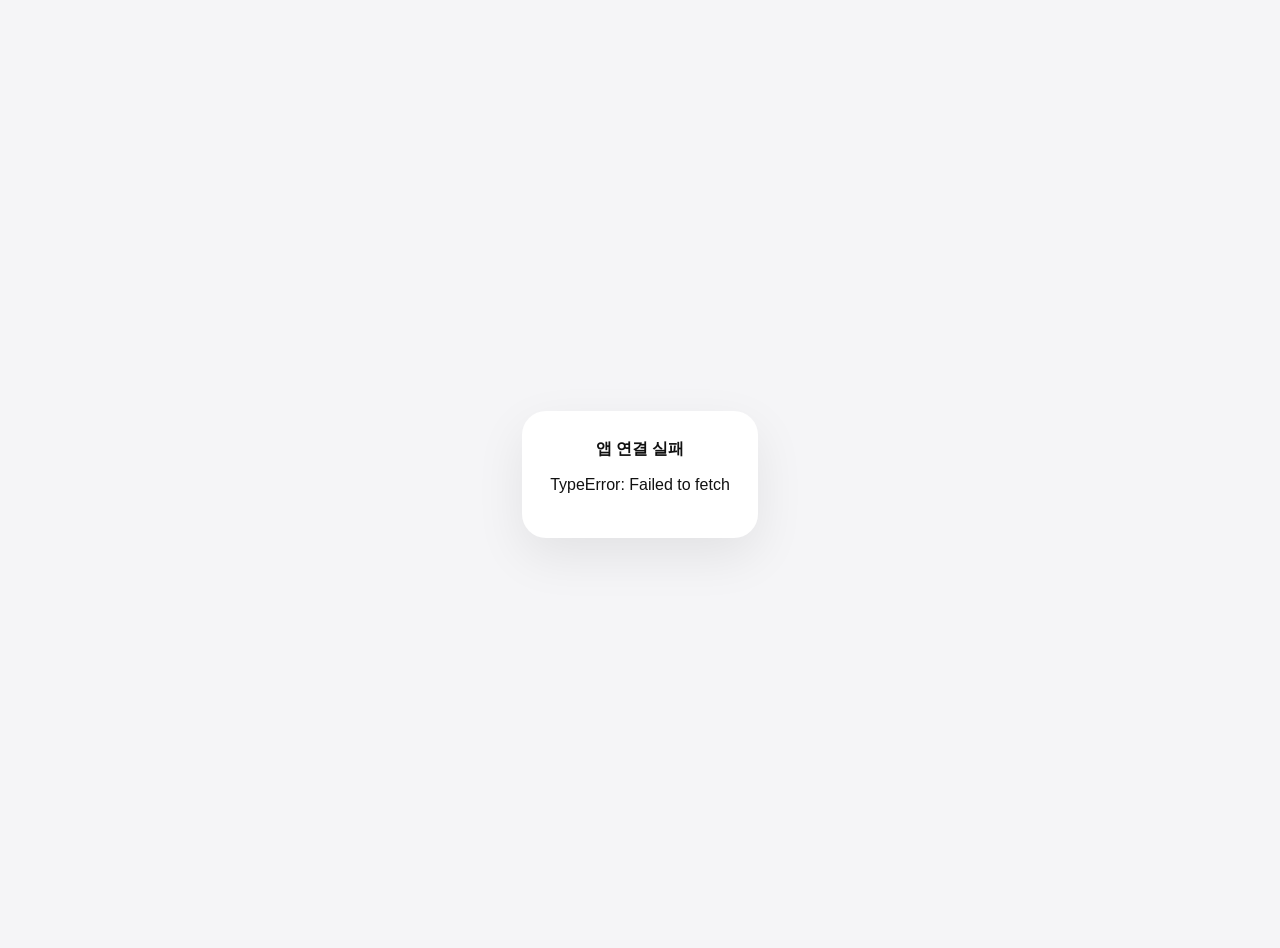
==== commit a9f3c164: "Use loader for THE KING GYM standalone branch" ====
--- a/index.html
+++ b/index.html
@@ -3,2349 +3,30 @@
 <head>
 <meta charset="utf-8">
 <meta name="viewport" content="width=device-width,initial-scale=1,viewport-fit=cover">
-<title>ALL RE BORN Inventory V15</title>
-<script src="https://cdn.jsdelivr.net/npm/@supabase/supabase-js@2"></script>
-<script src="https://cdn.jsdelivr.net/npm/xlsx@0.18.5/dist/xlsx.full.min.js"></script>
+<title>THE KING GYM</title>
 <style>
-:root{
- --bg:#f8f5f1;--surface:#fff;--text:#24211f;--muted:#7d746e;--line:#e8e0da;
- --coral:#c77b70;--coral-soft:#fbefeb;--dark:#443a36;--amber:#d89542;--red:#b94b49;
- --green:#2f7d5a;--radius:14px;--shadow:0 6px 20px rgba(60,45,35,.06)
-}
-*{box-sizing:border-box} body{margin:0;font-family:Inter,Pretendard,"Noto Sans KR",system-ui,sans-serif;background:var(--bg);color:var(--text)}
-button,input,select,textarea{font:inherit} button{cursor:pointer}
-.hide{display:none!important}.muted{color:var(--muted)}.small{font-size:12px}.tiny{font-size:10px}
-.center{display:grid;place-items:center;min-height:100vh;padding:24px}
-.auth-card{width:min(460px,100%);background:#fff;border:1px solid var(--line);border-radius:22px;padding:28px;box-shadow:var(--shadow)}
-.brand{display:flex;gap:12px;align-items:center;margin-bottom:22px}.logo{width:42px;height:42px;border-radius:14px;background:linear-gradient(135deg,#f8ddd4,#c77b70);display:grid;place-items:center;color:#fff;font-weight:900}
-.brand b{display:block;font-size:18px}.brand span{font-size:11px;color:var(--muted)}
-.field{margin:12px 0}.field label{display:block;font-size:11px;font-weight:800;margin-bottom:6px}.field input,.field select,.field textarea{width:100%;border:1px solid var(--line);background:#fff;border-radius:11px;padding:12px 13px;outline:none}.field input:focus,.field select:focus,.field textarea:focus{border-color:#cda69d;box-shadow:0 0 0 3px #f8ece8}
-.primary,.secondary,.danger,.ghost{border:0;border-radius:11px;padding:11px 14px;font-weight:800}
-.primary{background:var(--coral);color:#fff}.secondary{background:#fff;border:1px solid var(--line);color:var(--text)}.danger{background:#fff0ef;color:var(--red);border:1px solid #f1d2d0}.ghost{background:transparent;color:var(--muted)}
-.full{width:100%}.notice{padding:11px 12px;border-radius:11px;background:#fff8ed;border:1px solid #f1dfbf;color:#795526;font-size:12px;margin:12px 0}
-.good{background:#eff8f3;border-color:#d6ebdf;color:#2c664d}.bad{background:#fff1f0;border-color:#efd4d2;color:#9c3d3b}
-.app{display:grid;grid-template-columns:240px 1fr;min-height:100vh}.sidebar{background:#2d2825;color:#fff;padding:18px 14px;position:sticky;top:0;height:100vh}.side-brand{padding:8px 10px 22px}.side-brand b{font-size:15px}.side-brand div{font-size:10px;color:#c6bbb4}
-.nav button{width:100%;text-align:left;background:transparent;border:0;color:#d7cec9;padding:11px 12px;border-radius:10px;margin:2px 0;font-weight:700}.nav button.active,.nav button:hover{background:#403936;color:#fff}
-.side-user{position:absolute;bottom:16px;left:14px;right:14px;border-top:1px solid #4a423e;padding-top:12px;font-size:11px;color:#d5cbc5}
-.main{min-width:0}.topbar{height:64px;background:rgba(255,255,255,.86);backdrop-filter:blur(10px);border-bottom:1px solid var(--line);display:flex;align-items:center;justify-content:space-between;padding:0 22px;position:sticky;top:0;z-index:5}.topbar h1{font-size:17px;margin:0}.content{padding:20px;max-width:1500px;margin:auto}
-.grid4{display:grid;grid-template-columns:repeat(4,1fr);gap:12px}.kpi{background:#fff;border:1px solid var(--line);border-radius:14px;padding:16px}.kpi small{color:var(--muted);font-weight:700}.kpi b{font-size:26px;display:block;margin-top:5px}
-.panel{background:#fff;border:1px solid var(--line);border-radius:15px;margin-top:14px;overflow:hidden}.panel-head{padding:14px 16px;border-bottom:1px solid var(--line);display:flex;gap:10px;align-items:center;justify-content:space-between;flex-wrap:wrap}.panel-body{padding:14px 16px}.panel-title{font-weight:900}
-.toolbar{display:flex;gap:8px;flex-wrap:wrap}.toolbar input,.toolbar select{border:1px solid var(--line);border-radius:10px;padding:9px 10px;background:#fff}
-table{width:100%;border-collapse:collapse;font-size:12px}th{text-align:left;color:var(--muted);font-size:10px;padding:10px;border-bottom:1px solid var(--line);white-space:nowrap}td{padding:10px;border-bottom:1px solid #f0ece9;vertical-align:top}.table-wrap{overflow:auto}
-.badge{display:inline-flex;padding:4px 7px;border-radius:999px;font-size:9px;font-weight:900}.b-low{background:#fff0ed;color:#a94f45}.b-ok{background:#f1f3f2;color:#53605a}.b-warn{background:#fff6e8;color:#9a650e}.b-dark{background:#eeeceb;color:#443a36}
-.actions{display:flex;gap:6px;flex-wrap:wrap}.actions button{padding:7px 9px;border-radius:8px;font-size:10px}
-.modal{position:fixed;inset:0;background:rgba(36,33,31,.32);display:grid;place-items:center;padding:18px;z-index:50}.sheet{width:min(560px,100%);max-height:90vh;overflow:auto;background:#fff;border-radius:18px;border:1px solid var(--line);box-shadow:0 20px 50px rgba(0,0,0,.18)}.sheet-head{display:flex;justify-content:space-between;align-items:center;padding:15px 17px;border-bottom:1px solid var(--line)}.sheet-body{padding:16px}.sheet-foot{padding:14px 16px;border-top:1px solid var(--line);display:flex;justify-content:flex-end;gap:8px}
-.mobile-nav{display:none}
-.checkbox{width:16px;height:16px}
-.reviewbar{display:flex;gap:8px;align-items:center;flex-wrap:wrap;padding:10px;background:#faf8f6;border:1px solid var(--line);border-radius:10px;margin-bottom:10px}
-.code{font-family:ui-monospace,SFMono-Regular,Menlo,monospace;background:#f5f3f1;padding:3px 5px;border-radius:5px}
-@media(max-width:1000px){.app{grid-template-columns:78px 1fr}.sidebar{padding:14px 8px}.side-brand div,.side-brand b,.nav .label,.side-user .detail{display:none}.nav button{text-align:center;padding:12px 6px}.grid4{grid-template-columns:repeat(2,1fr)}}
-@media(max-width:680px){.app{display:block}.sidebar{display:none}.topbar{height:58px;padding:0 14px}.content{padding:12px 12px 82px}.grid4{grid-template-columns:1fr 1fr;gap:8px}.kpi{padding:12px}.kpi b{font-size:21px}.mobile-nav{display:grid;grid-template-columns:repeat(5,1fr);position:fixed;bottom:0;left:0;right:0;background:#fff;border-top:1px solid var(--line);z-index:20;padding-bottom:env(safe-area-inset-bottom)}.mobile-nav button{border:0;background:#fff;padding:10px 4px;font-size:9px;color:var(--muted)}.mobile-nav button b{display:block;font-size:17px;color:var(--text);margin-bottom:2px}.panel-head{padding:12px}.panel-body{padding:10px}.toolbar{width:100%}.toolbar>*{flex:1;min-width:120px}table{font-size:11px}td,th{padding:8px}.actions{min-width:110px}}
-
-.import-tools{display:flex;gap:8px;align-items:center;flex-wrap:wrap;margin-bottom:10px}
-.import-filter{display:flex;gap:6px;flex-wrap:wrap}
-.import-filter button{border:1px solid var(--line);background:#fff;border-radius:9px;padding:7px 10px;font-size:10px;font-weight:800;color:var(--muted)}
-.import-filter button.active{background:var(--dark);color:#fff;border-color:var(--dark)}
-.import-summary{display:grid;grid-template-columns:repeat(5,minmax(90px,1fr));gap:8px;margin:10px 0}
-.import-summary .box{border:1px solid var(--line);background:#fff;border-radius:11px;padding:10px}
-.import-summary small{display:block;color:var(--muted);font-size:9px}.import-summary b{font-size:18px}
-.import-row-selected{background:#fffaf8}
-@media(max-width:680px){.import-summary{grid-template-columns:repeat(2,1fr)}}
-
-
-.select-tools{display:flex;gap:8px;align-items:center;flex-wrap:wrap;margin-bottom:10px}
-.select-tools label{display:flex;gap:6px;align-items:center;font-size:11px;font-weight:800}
-.selected-row{background:#fffaf8}
-.period-tools{display:flex;gap:7px;align-items:center;flex-wrap:wrap}
-.period-tools select,.period-tools input{border:1px solid var(--line);border-radius:10px;padding:9px 10px;background:#fff}
-
-
-.kpi.clickable{cursor:pointer;transition:.15s}.kpi.clickable:hover{transform:translateY(-1px);box-shadow:var(--shadow);border-color:#d9cbc4}
-.loc-chip{display:inline-flex;align-items:center;gap:5px;padding:4px 7px;border:1px solid var(--line);border-radius:999px;font-size:9px;background:#faf8f6;margin:2px}
-.code-row{display:flex;gap:8px;align-items:center}.code-row input{flex:1}
-.scanbox{border:1px dashed #d7c8c0;border-radius:12px;padding:10px;background:#fcfaf8;margin-top:8px}
-.scan-video{width:100%;max-height:260px;border-radius:10px;background:#111}
-.date-range-inline{display:flex;gap:6px;align-items:center;flex-wrap:wrap}
-.date-range-inline input,.date-range-inline select{border:1px solid var(--line);border-radius:10px;padding:9px 10px;background:#fff}
-
-
-.scan-home{display:flex;flex-direction:column;align-items:center;justify-content:center;min-height:430px;text-align:center}
-.scan-main-btn{width:180px;height:180px;border-radius:50%;font-size:25px;font-weight:900;box-shadow:0 14px 35px rgba(65,52,47,.13);margin:22px}
-.alert-list{display:grid;gap:10px}.alert-item{display:flex;gap:12px;align-items:flex-start;padding:13px 14px;border:1px solid var(--line);border-radius:13px;background:#fff}
-.alert-item strong{display:block;margin-bottom:3px}.alert-dot{width:10px;height:10px;border-radius:50%;background:#c8877a;margin-top:5px;flex:none}
-.detail-grid{display:grid;grid-template-columns:repeat(3,minmax(0,1fr));gap:10px}.detail-card{border:1px solid var(--line);border-radius:12px;padding:12px;background:#fff}
-.mobile-admin-shortcuts{display:none}
-@media(max-width:680px){
- .mobile-admin-shortcuts{display:block}
- .mobile-file-box{display:block;padding:12px;border:1px solid var(--line);border-radius:12px;background:#fff;margin-bottom:12px}
- .mobile-file-box input[type=file]{display:block;width:100%;padding:12px;border:1px dashed var(--line);border-radius:10px;background:#faf8f6}
-}
-@media(max-width:760px){.detail-grid{grid-template-columns:1fr}.scan-main-btn{width:150px;height:150px}}
-
-
-.code-stack{display:grid;gap:5px;min-width:180px}
-.code-line{display:grid;grid-template-columns:42px 1fr;gap:6px;align-items:start}
-.code-label{font-size:9px;font-weight:900;color:var(--muted);padding-top:2px}
-.code-value{font-family:ui-monospace,SFMono-Regular,Menlo,Consolas,monospace;font-size:10px;line-height:1.35;word-break:break-all;color:var(--text)}
-.code-empty{color:#aaa}
-.product-main{display:grid;gap:3px}
-.product-submeta{display:flex;gap:6px;flex-wrap:wrap}
-.info-chip{display:inline-flex;padding:3px 7px;border-radius:999px;background:#f4efec;border:1px solid var(--line);font-size:9px;color:var(--muted)}
-.section-title{font-size:12px;font-weight:900;margin:16px 0 8px;color:var(--text)}
-.form-section{border:1px solid var(--line);border-radius:13px;padding:12px;margin:10px 0;background:#fff}
-.form-section-title{font-size:12px;font-weight:900;margin-bottom:8px}
-.inventory-actions{display:flex;gap:5px;flex-wrap:wrap}
-.inventory-actions button{padding:7px 9px}
-@media(max-width:680px){
- .code-stack{min-width:150px}
- .code-value{font-size:9px}
- .inventory-actions{min-width:180px}
- .inventory-actions button{font-size:10px;padding:7px 8px}
- #inventoryBody td:nth-child(2),#inventoryBody th:nth-child(2){display:none}
-}
-
-@media(max-width:680px){
- #page-import .panel-head>.actions{width:100%;display:grid;grid-template-columns:1fr;gap:8px}
- #page-import .panel-head>.actions input[type=file]{width:100%}
- #page-import .panel-head>.actions .danger{width:100%}
-}
-
-@media(max-width:680px){
- input,select,textarea{font-size:16px!important}
- .mobile-logout{width:100%;margin-top:8px}
-}
+html,body{margin:0;min-height:100%;font-family:-apple-system,BlinkMacSystemFont,"Segoe UI",sans-serif;background:#f5f5f7;color:#111}
+.wrap{min-height:100vh;display:grid;place-items:center;padding:24px;text-align:center}
+.card{background:#fff;border-radius:24px;padding:28px;box-shadow:0 18px 50px rgba(0,0,0,.08)}
+.spinner{width:34px;height:34px;border:3px solid #ddd;border-top-color:#111;border-radius:50%;margin:0 auto 16px;animation:s 1s linear infinite}
+@keyframes s{to{transform:rotate(360deg)}}
 </style>
 </head>
 <body>
-<div id="setupView" class="center hide">
- <div class="auth-card">
-  <div class="brand"><div class="logo">AR</div><div><b>ALL RE BORN CLINIC</b><span>Inventory · 최초 1회 설정</span></div></div>
-  <div class="notice">이 화면은 최초 1회만 사용됩니다. 관리자 계정과 비상 복구계정을 Supabase Auth에 생성합니다.</div>
-  <div class="field"><label>초기 관리자 ID</label><input id="setupId" value="kmk"></div>
-  <div class="field"><label>초기 관리자 비밀번호</label><input id="setupPw" type="password" value="1234"></div>
-  <button class="primary full" onclick="bootstrap()">초기 시스템 설정</button>
-  <div id="setupMsg"></div>
- </div>
-</div>
-
-<div id="loginView" class="center hide">
- <div class="auth-card">
-  <div class="brand"><div class="logo">AR</div><div><b>ALL RE BORN CLINIC</b><span>Inventory Management · V17.17</span></div></div>
-  <div class="field"><label>로그인 ID</label><input id="loginId" autocomplete="username" autocapitalize="off" spellcheck="false" enterkeyhint="next" value="kmk" onkeydown="if(event.key==='Enter'){event.preventDefault();document.getElementById('loginPw').focus()}"></div>
-  <div class="field"><label>비밀번호</label><input id="loginPw" type="password" autocomplete="current-password" enterkeyhint="go" onkeydown="if(event.key==='Enter'){event.preventDefault();login()}"></div>
-  <button class="primary full" onclick="login()">로그인</button>
-  <button class="ghost full" onclick="showSetup()">최초 설정 화면</button>
-  <div id="loginMsg"></div>
- </div>
-</div>
-
-<div id="appView" class="app hide">
- <aside class="sidebar">
-  <div class="side-brand"><b>ALL RE BORN</b><div>CLINIC INVENTORY</div></div>
-  <div class="nav">
-   <button data-page="dashboard" onclick="showPage('dashboard')">⌂ <span class="label">대시보드</span></button>
-   <button data-page="inventory" onclick="showPage('inventory')">▤ <span class="label">재고</span></button>
-   <button data-page="scan" onclick="showPage('scan')">▣ <span class="label">스캔</span></button>
-   <button class="admin-only" data-page="usage" onclick="showPage('usage')">▥ <span class="label">사용량</span></button>
-   <button data-page="alerts" onclick="showPage('alerts')">! <span class="label">알림</span></button>
-   <button data-page="purchase" onclick="showPage('purchase')">◫ <span class="label">구매요청</span></button>
-   <button data-page="history" onclick="showPage('history')">◷ <span class="label">이력</span></button>
-   <button class="admin-only" data-page="audit" onclick="showPage('audit')">✓ <span class="label">감사로그</span></button>
-   <button class="admin-only" data-page="products" onclick="showPage('products')">▦ <span class="label">품목정보 관리</span></button>
-   <button class="admin-only" data-page="import" onclick="showPage('import')">⇧ <span class="label">Excel Import</span></button>
-   <button class="admin-only" data-page="admin" onclick="showPage('admin')">⚙ <span class="label">관리자</span></button>
-  </div>
-  <div class="side-user"><b id="sideUser"></b><div class="detail" id="sideRole"></div><button class="ghost" style="color:#fff;padding-left:0" onclick="logout()">로그아웃</button></div>
- </aside>
-
- <main class="main">
-  <header class="topbar"><h1 id="pageTitle">대시보드</h1><div class="actions"><button class="secondary" onclick="reloadAll()">↻ 새로고침</button><button class="primary" onclick="openQuick()">＋ 빠른작업</button></div></header>
-  <div class="content">
-   <section id="page-dashboard" class="page">
-    <div id="pwBanner" class="notice hide"><b>초기 비밀번호 변경 권장</b><br>현재 초기 계정으로 로그인했습니다. 관리자 → 계정 보안에서 변경할 수 있습니다.</div>
-    <div class="grid4">
-     <div class="kpi clickable" onclick="dashboardDrill('low')"><small>저재고</small><b id="kLow">0</b></div>
-     <div class="kpi clickable" onclick="showPage('alerts')"><small>유통기한 경고</small><b id="kExp3">0</b></div>
-     <div class="kpi clickable" onclick="dashboardDrill('unassigned')"><small>위치 미지정</small><b id="kStock">0</b></div>
-     <div class="kpi clickable" onclick="dashboardDrill('pending')"><small>승인대기 구매</small><b id="kPurchase">0</b></div>
-    </div>
-    <div class="grid4" style="margin-top:12px">
-     <div class="kpi"><small>등록 품목</small><b id="kProducts">0</b></div>
-     <div class="kpi clickable" onclick="showPage('alerts')"><small>입고 지연</small><b id="kExp6">0</b></div>
-    </div>
-    <div class="panel"><div class="panel-head"><div class="panel-title">빠른 작업</div></div><div class="panel-body actions">
-      <button class="primary" onclick="showPage('scan')">바코드 / QR 스캔</button><button class="secondary" onclick="openTransaction('USE')">사용</button><button class="secondary" onclick="openTransaction('IN')">입고</button><button class="secondary" onclick="openTransaction('DISCARD')">폐기</button><button class="secondary" onclick="openPurchase()">구매요청</button>
-    </div></div>
-    <div class="panel admin-only mobile-admin-shortcuts"><div class="panel-head"><div class="panel-title">관리자 빠른메뉴</div></div><div class="panel-body actions">
-      <button class="secondary" onclick="showPage('products')">품목정보 관리</button>
-      <button class="primary" onclick="showPage('import')">재고 Excel Import</button>
-      <button class="secondary" onclick="showPage('admin')">직원/관리자 설정</button>
-    </div></div>
-    <div class="panel"><div class="panel-head"><div class="panel-title">알림센터</div><button class="ghost" onclick="showPage('alerts')">전체보기</button></div><div class="panel-body"><div id="dashboardAlerts" class="alert-list"></div></div></div>
-    <div class="panel"><div class="panel-head"><div class="panel-title">최근 재고 작업</div></div><div class="panel-body table-wrap"><table><thead><tr><th>일시</th><th>구분</th><th>품목</th><th>수량</th><th>처리자</th></tr></thead><tbody id="recentBody"></tbody></table></div></div>
-   </section>
-
-   
-   <section id="page-scan" class="page hide"><div class="panel"><div class="panel-body scan-home">
-    <div class="muted">바코드 / QR을 스캔하면 품목을 조회하고 작업을 선택합니다.</div>
-    <button class="primary scan-main-btn" onclick="openScanHub()">SCAN</button>
-    <div class="code-row" style="width:min(620px,100%)"><input id="scanHomeCode" placeholder="리더기로 스캔 또는 코드 직접 입력" onkeydown="if(event.key==='Enter'){event.preventDefault();scanFromHome()}"><button class="secondary" onclick="scanFromHome()">조회</button></div>
-    <div class="small muted" style="margin-top:10px">사용 · 폐기 · 위치이동 · 입고 · 추가구매 요청</div>
-   </div></div></section>
-
-   <section id="page-usage" class="page hide admin-only"><div class="panel">
-    <div class="panel-head"><div><div class="panel-title">사용량 분석 / 발주추천</div><div class="muted small">사용(USE) 이력 기준 · 최근 사용량과 리드타임 기반 보조지표</div></div>
-    <div class="toolbar"><select id="usageDays" onchange="renderUsage()"><option value="7">최근 7일</option><option value="30" selected>최근 30일</option><option value="90">최근 90일</option><option value="180">최근 180일</option></select><input id="usageQ" placeholder="품목 검색" oninput="renderUsage()"></div></div>
-    <div class="panel-body table-wrap"><table><thead><tr><th>품목</th><th>기간 사용량</th><th>일평균</th><th>현재재고</th><th>입고예정</th><th>리드타임</th><th>권장발주</th><th>관리</th></tr></thead><tbody id="usageBody"></tbody></table></div>
-   </div></section>
-
-   <section id="page-alerts" class="page hide"><div class="panel">
-    <div class="panel-head"><div><div class="panel-title">알림센터</div><div class="muted small">현재 처리할 일과 과거 발생·해제 이력을 분리해서 확인합니다.</div></div></div>
-    <div class="panel-body">
-      <div class="toolbar" style="margin-bottom:12px">
-        <button id="alertTabCurrent" class="primary" onclick="setAlertTab('current')">현재 알림</button>
-        <button id="alertTabHistory" class="secondary" onclick="setAlertTab('history')">알림 이력</button>
-        <select id="alertKind" onchange="renderAlerts()"><option value="all">전체 유형</option><option>저재고</option><option>유통기한</option><option>승인대기</option><option>입고지연</option></select>
-        <select id="alertDateMode" class="hide" onchange="toggleAlertDateInputs();renderAlerts()"><option value="all">전체기간</option><option value="month" selected>월조회</option><option value="day">일조회</option><option value="range">기간조회</option></select>
-        <input id="alertMonth" class="hide" type="month" onchange="renderAlerts()">
-        <input id="alertDay" class="hide" type="date" onchange="renderAlerts()">
-        <input id="alertFrom" class="hide" type="date" onchange="renderAlerts()">
-        <input id="alertTo" class="hide" type="date" onchange="renderAlerts()">
-      </div>
-      <div id="alertsBody" class="alert-list"></div>
-    </div>
-   </div></section>
-<section id="page-inventory" class="page hide">
-    <div class="panel"><div class="panel-head"><div class="panel-title">전체 재고</div><div class="toolbar">
-<input id="invQ" placeholder="품목명 검색" oninput="renderInventory()">
-<select id="invLocation" onchange="renderInventory()"><option value="all">전체 위치</option></select>
-<select id="invExpiryFilter" onchange="renderInventory()"><option value="all">전체 유통기한</option><option value="3m">3개월 이하</option><option value="6m">6개월 이하</option></select>
-<select id="invStockFilter" onchange="renderInventory()"><option value="all">전체 재고</option><option value="positive">재고 보유</option><option value="low">저재고</option></select>
-<select id="invSort" onchange="renderInventory()"><option value="name">이름순</option><option value="qtyAsc">수량 적은순</option><option value="qtyDesc">수량 많은순</option></select>
-<button class="secondary" onclick="openScanHub()">바코드 / QR 작업</button><button class="admin-only secondary" onclick="downloadProductMasterExcel()">품목마스터 Excel 다운로드</button>
-<button class="admin-only secondary" onclick="document.getElementById('productMasterFile').click()">품목마스터 Excel 업로드</button>
-<input id="productMasterFile" type="file" accept=".xlsx,.xls" class="hide" onchange="importProductMasterExcel(this.files[0]);this.value=''">
-<button class="admin-only secondary" onclick="openBulkLocationAssign()">위치 미지정 일괄지정</button><button class="admin-only secondary" onclick="openProduct()">+ 품목등록</button>
-</div></div><div class="panel-body table-wrap"><table><thead><tr><th>품목</th><th>분류</th><th>바코드 / QR</th><th>위치별 재고</th><th>총재고</th><th>가장 빠른 유통기한</th><th>저재고 기준</th><th>상태</th><th>작업</th></tr></thead><tbody id="inventoryBody"></tbody></table></div></div>
-   </section>
-
-   <section id="page-purchase" class="page hide">
-    <div class="panel"><div class="panel-head"><div class="panel-title">구매요청</div><div class="toolbar">
-<select id="purchaseDateMode" onchange="togglePurchaseDateInputs();renderPurchases()"><option value="all">전체기간</option><option value="month" selected>월조회</option><option value="week">주조회</option><option value="day">일조회</option><option value="range">기간조회</option></select>
-<input type="month" id="purchaseMonth" onchange="renderPurchases()">
-<input type="week" id="purchaseWeek" class="hide" onchange="renderPurchases()">
-<input type="date" id="purchaseDay" class="hide" onchange="renderPurchases()">
-<input type="date" id="purchaseFrom" class="hide" onchange="renderPurchases()">
-<input type="date" id="purchaseTo" class="hide" onchange="renderPurchases()">
-<select id="purchaseStatus" onchange="renderPurchases()"><option value="all">전체상태</option><option value="PENDING_APPROVAL">승인대기</option><option value="APPROVED">승인완료</option><option value="ORDERED">발주완료</option><option value="PARTIAL_RECEIVED">부분입고</option><option value="DONE">완료</option><option value="REJECTED">반려</option></select>
-<button class="primary" onclick="openPurchase()">+ 구매요청</button>
-</div></div><div class="panel-body table-wrap"><table><thead><tr><th>요청일</th><th>품목</th><th>수량</th><th>요청자</th><th>납기</th><th>상태</th><th>관리</th></tr></thead><tbody id="purchaseBody"></tbody></table></div></div>
-   </section>
-
-   <section id="page-history" class="page hide">
-<div class="panel"><div class="panel-head"><div class="panel-title">재고 / 폐기 이력</div>
-<div class="toolbar">
-<select id="histType" onchange="renderHistory()"><option value="all">전체 작업</option><option value="IN">입고</option><option value="USE">사용</option><option value="DISCARD">폐기</option><option value="INITIAL_STOCK">초기재고</option><option value="IMPORT_ADJUST">Excel조정</option></select>
-<input id="histQ" placeholder="품목/사번 검색" oninput="renderHistory()">
-</div></div>
-<div class="panel-body">
-<div class="select-tools">
- <div class="period-tools">
-  <select id="histDateMode" onchange="toggleHistDateInput();renderHistory()"><option value="all">전체 기간</option><option value="month" selected>월별</option><option value="day">일별</option></select>
-  <input id="histMonth" type="month" onchange="renderHistory()">
-  <input id="histDay" type="date" class="hide" onchange="renderHistory()">
- </div>
- <span style="flex:1"></span>
- <label><input id="histSelectAll" class="checkbox" type="checkbox" onchange="toggleHistoryVisible(this.checked)"> 현재 보이는 항목 전체선택</label>
- <button class="ghost" onclick="clearHistorySelection()">선택해제</button>
- <span id="histSelectedText" class="muted small">0개 선택</span>
-</div>
-<div class="table-wrap"><table><thead><tr><th style="width:42px"><input id="historyHeaderSelectAll" class="checkbox" type="checkbox" title="현재 표시된 이력 전체선택" onchange="toggleHistoryVisible(this.checked)"></th><th>일시</th><th>구분</th><th>품목</th><th>유통기한</th><th>수량</th><th>위치</th><th>처리자</th><th>비고</th><th>관리</th></tr></thead><tbody id="historyBody"></tbody></table></div>
-</div></div>
-</section>
-
-   <section id="page-audit" class="page hide admin-only">
-<div class="panel"><div class="panel-head"><div class="panel-title">감사로그</div>
-<div class="toolbar">
-<select id="auditDateMode" onchange="toggleAuditDateInputs();renderAudit()"><option value="all">전체기간</option><option value="month" selected>월조회</option><option value="week">주조회</option><option value="day">일조회</option><option value="range">기간조회</option></select>
-<input type="month" id="auditMonth" onchange="renderAudit()">
-<input type="week" id="auditWeek" class="hide" onchange="renderAudit()">
-<input type="date" id="auditDay" class="hide" onchange="renderAudit()">
-<input type="date" id="auditFrom" class="hide" onchange="renderAudit()">
-<input type="date" id="auditTo" class="hide" onchange="renderAudit()">
-<select id="auditState" onchange="renderAudit()"><option value="UNREVIEWED">미확인</option><option value="REVIEWED">확인완료</option><option value="all">전체</option></select></div>
-</div>
-<div class="panel-body">
-<div class="select-tools">
- <label><input id="auditSelectAll" class="checkbox" type="checkbox" onchange="toggleAuditVisible(this.checked)"> 현재 보이는 항목 전체선택</label>
- <button class="secondary" onclick="bulkReviewAudit(true)">선택 확인완료</button>
- <button class="secondary" onclick="bulkReviewAudit(false)">선택 확인해제</button>
- <button class="ghost" onclick="clearAuditSelection()">선택해제</button>
- <span id="auditSelectedText" class="muted small">0개 선택</span>
-</div>
-<div class="table-wrap"><table><thead><tr><th style="width:42px"><input id="auditHeaderSelectAll" class="checkbox" type="checkbox" title="현재 표시된 감사로그 전체선택" onchange="toggleAuditVisible(this.checked)"></th><th>일시</th><th>작업</th><th>내용</th><th>처리자</th><th>관리자 확인</th></tr></thead><tbody id="auditBody"></tbody></table></div>
-</div></div>
-</section>
-
-   <section id="page-products" class="page hide admin-only">
- <div class="panel">
-  <div class="panel-head">
-   <div><div class="panel-title">품목정보 관리</div><div class="muted small">품목 등록 · 수정 · 삭제(비활성) · 바코드/QR 관리 · Excel 일괄관리</div></div>
-   <div class="toolbar">
-    <input id="pmQ" placeholder="품목명 / 분류 / 바코드 / QR 검색" oninput="renderProductManagement()">
-    <select id="pmStatus" onchange="renderProductManagement()"><option value="active">사용중</option><option value="inactive">비활성</option><option value="all">전체</option></select>
-    <button class="secondary" onclick="downloadProductMasterExcel()">Excel 다운로드</button>
-    <button class="secondary" onclick="document.getElementById('pmExcelFile').click()">Excel 업로드</button>
-    <input id="pmExcelFile" class="hide" type="file" accept=".xlsx,.xls" onchange="importProductMasterExcel(this.files[0]);this.value=''">
-    <button class="primary" onclick="openProduct()">+ 품목 등록</button>
-   </div>
-  </div>
-  <div class="panel-body">
-   <div class="notice">삭제는 과거 입고/사용/폐기 이력을 보존하기 위해 <b>비활성 처리</b>로 동작합니다. 필요하면 다시 활성화할 수 있습니다.</div>
-   <div class="table-wrap" style="margin-top:12px"><table>
-    <thead><tr><th>품목명</th><th>분류</th><th>유통기한등급</th><th>기본 유통기한</th><th>재고등급</th><th>기본위치</th><th>바코드</th><th>QR / 2D</th><th>상태</th><th>관리</th></tr></thead>
-    <tbody id="productManageBody"></tbody>
-   </table></div>
-  </div>
- </div>
-</section>
-<section id="page-import" class="page hide admin-only">
-    <div class="panel">
-      <div class="panel-head">
-        <div>
-          <div class="panel-title">Excel 초기재고 등록</div>
-          <div class="muted small">통합재고 파일의 <b>데이터종류 = 현재재고</b> 행만 반영</div>
-        </div>
-        <div class="actions">
-          <input id="excelFile" type="file" accept=".xlsx,.xls,application/vnd.openxmlformats-officedocument.spreadsheetml.sheet,application/vnd.ms-excel" onchange="parseExcel(this.files[0])">
-          <button class="danger admin-only" onclick="openInventoryDataReset()">데이터 초기화</button>
-        </div>
-      </div>
-      <div class="panel-body">
-        <div class="mobile-file-box">
-          <b>재고 Excel 파일 선택</b>
-          <div class="tiny muted" style="margin:5px 0 9px">휴대폰에서는 아래 파일선택 버튼을 직접 눌러주세요.</div>
-          <input id="excelFileMobile" type="file" accept=".xlsx,.xls,application/vnd.openxmlformats-officedocument.spreadsheetml.sheet,application/vnd.ms-excel" onchange="syncMobileImportFile(this)">
-        </div>
-        <div id="importInfo" class="notice hide"></div>
-        <div class="tiny muted admin-only" style="margin:8px 0 4px">※ 데이터 초기화는 품목·코드·재고·거래·구매·알림·Import 기록만 삭제하며 직원계정·병원설정·보관위치는 유지합니다.</div>
-
-        <div id="importSummary" class="import-summary hide">
-          <div class="box"><small>전체 대상</small><b id="impAllCount">0</b></div>
-          <div class="box"><small>정상</small><b id="impOkCount">0</b></div>
-          <div class="box"><small>확인 필요</small><b id="impWarnCount">0</b></div>
-          <div class="box"><small>오류</small><b id="impErrCount">0</b></div>
-          <div class="box"><small>선택됨</small><b id="impSelectedCount">0</b></div>
-        </div>
-
-        <div id="importActions" class="hide">
-          <div class="import-tools">
-            <div class="import-filter">
-              <button id="impFilterIssues" class="active" onclick="setImportFilter('issues')">검토대상</button>
-              <button id="impFilterWarn" onclick="setImportFilter('warn')">확인 필요</button>
-              <button id="impFilterError" onclick="setImportFilter('error')">오류</button>
-              <button id="impFilterAll" onclick="setImportFilter('all')">전체</button>
-            </div>
-            <span style="flex:1"></span>
-            <label class="small" style="display:flex;align-items:center;gap:6px">
-              <input class="checkbox" id="allImportVisible" type="checkbox" onchange="toggleVisibleImport(this.checked)">
-              현재 보이는 항목 전체선택
-            </label>
-          </div>
-
-          <div class="reviewbar">
-            <button class="secondary" onclick="markSelectedReviewed()">선택 검토완료</button>
-            <button class="danger" onclick="removeSelectedImport()">선택 제외</button>
-            <button class="ghost" onclick="clearImportSelection()">선택해제</button>
-            <span id="importSelectedText" class="muted small">0개 선택</span>
-            <span style="flex:1"></span>
-            <button class="secondary" onclick="commitUsableImport()">정상/검토완료만 추가 반영</button>
-            <button class="danger" onclick="replaceInventoryFromImport()">현재재고를 이 Excel 기준으로 재설정</button>
-          </div>
-          <div class="notice" style="margin-top:10px">
-            <b>추가 반영</b>은 현재 재고에 더합니다. 
-            <b>현재재고 재설정</b>은 기존 현재재고를 모두 0 처리한 뒤, 이 Excel의 정상/검토완료 항목으로 현재재고를 다시 만듭니다.
-            기존 품목·거래이력·감사로그는 삭제하지 않습니다.
-          </div>
-        </div>
-
-        <div class="table-wrap">
-          <table>
-            <thead>
-              <tr>
-                <th style="width:42px"><input id="importHeaderSelectAll" class="checkbox" type="checkbox" title="현재 표시된 항목 전체선택" onchange="toggleVisibleImport(this.checked)"></th>
-                <th>상태</th>
-                <th>품목</th>
-                <th>유통기한</th>
-                <th>수량</th>
-                <th>바코드 / 2D</th>
-                <th>위치</th>
-                <th>원본</th>
-              </tr>
-            </thead>
-            <tbody id="importBody"></tbody>
-          </table>
-        </div>
-      </div>
-    </div>
-   </section>
-
-   
-   <section id="page-admin" class="page hide admin-only">
-    <div class="panel"><div class="panel-head"><div class="panel-title">계정 보안</div></div><div class="panel-body">
-      <div class="field"><label>현재 로그인 ID</label><input id="adminLoginId"></div>
-      <button class="secondary" onclick="changeLoginId()">로그인 ID 변경</button>
-      <hr style="border:0;border-top:1px solid var(--line);margin:18px 0">
-      <div class="field"><label>현재 비밀번호</label><input id="currentPassword" type="password"></div>
-      <div class="field"><label>새 비밀번호</label><input id="newPassword" type="password"></div>
-      <div class="field"><label>새 비밀번호 확인</label><input id="newPassword2" type="password"></div>
-      <button class="primary" onclick="changePassword()">비밀번호 변경</button>
-      <div class="notice">운영용으로는 8자 이상 + 영문/숫자/특수문자 사용을 권장합니다. 복구용 Emergency Admin 계정은 일반 직원 목록에 표시하지 않습니다.</div>
-    </div></div>
-    <div class="panel">
- <div class="panel-head">
-  <div><div class="panel-title">직원 관리</div><div class="muted small">계정 추가 · 수정 · 사용중지 · 구매검토권한 관리</div></div>
-  <div class="toolbar">
-   <select id="staffStatusFilter" onchange="renderAdmin()"><option value="active">사용중</option><option value="inactive">사용중지</option><option value="all">전체</option></select>
-   <button class="primary" onclick="openStaffModal()">+ 직원 추가</button>
-  </div>
- </div>
- <div class="panel-body">
-  <div class="notice">직원을 제거하면 계정은 삭제하지 않고 <b>사용중지</b> 처리합니다. 과거 사용/입고/구매 승인 이력은 그대로 보존됩니다.</div>
-  <div class="table-wrap" style="margin-top:12px"><table>
-   <thead><tr><th>사번</th><th>이름</th><th>로그인 ID</th><th>권한</th><th>구매검토</th><th>상태</th><th>관리</th></tr></thead>
-   <tbody id="staffBody"></tbody>
-  </table></div>
- </div>
-</div>
-    <div class="panel">
-      <div class="panel-head"><div class="panel-title">구매 / 예상입고 설정</div></div>
-      <div class="panel-body">
-        <div class="field">
-          <label>기본 예상입고 소요일</label>
-          <div class="code-row">
-            <input id="adminDefaultLeadDays" type="number" min="0" max="365" step="1" style="max-width:160px">
-            <span class="muted small">일 · 구매요청일 기준</span>
-            <button class="primary" onclick="saveDefaultLeadDays()">저장</button>
-          </div>
-        </div>
-        <div class="notice">품목별 예상입고 소요일이 설정된 경우 품목값을 우선 사용하고, 미설정 품목은 위 기본값을 사용합니다.</div>
-      </div>
-    </div>
-   
-        <div class="panel"><div class="panel-head"><div><div class="panel-title">대분류별 기본 관리등급</div><div class="muted small">대부분은 자동으로 채우고 예외 품목만 수정하는 방식</div></div></div>
-<div class="panel-body">
- <div class="notice">대분류별 기본값을 지정하면 신규 품목/Excel 재고등록 시 등급이 비어있는 품목에 자동 적용됩니다. 별도 설정이 없으면 기본값은 <b>유통기한 B / 재고 b</b>로 사용합니다.</div>
- <div class="toolbar" style="margin-top:12px">
-  <select id="gradeDefaultCategory" onchange="refreshCategoryGradeDefaults()"></select>
-  <select id="gradeDefaultExpiry"><option value="A">유통기한 A</option><option value="B" selected>유통기한 B</option><option value="C">유통기한 C</option></select>
-  <select id="gradeDefaultStock"><option value="a">재고 a · 20개 미만</option><option value="b" selected>재고 b · 10개 미만</option><option value="c">재고 c · 5개 미만</option></select>
-  <button class="primary" onclick="saveCategoryGradeDefault()">기본값 저장</button>
-  <button class="secondary" onclick="applyCategoryGradeDefault()">미설정 품목에 적용</button>
- </div>
- <div id="gradeDefaultSummary" class="tiny muted" style="margin-top:10px"></div>
-</div></div>
-<div class="panel"><div class="panel-head"><div class="panel-title">대분류별 기본 보관위치</div></div>
-      <div class="panel-body">
-       <div class="notice">예: 필러 → 냉장고1. 대분류의 모든 품목 기본위치를 한 번에 설정합니다. 이후 입고할 때 자동 선택됩니다.</div>
-       <div class="toolbar" style="margin-top:12px"><select id="bulkCategory"></select><select id="bulkCategoryLocation"></select><button class="primary" onclick="bulkSetCategoryLocation()">대분류 전체 적용</button></div>
-      </div>
-    </div>
-<div class="panel"><div class="panel-head"><div class="panel-title">위치 관리</div><button class="primary" onclick="openLocationModal()">+ 위치 추가</button></div>
-      <div class="panel-body table-wrap"><table><thead><tr><th>위치명</th><th>상태</th><th>관리</th></tr></thead><tbody id="locationAdminBody"></tbody></table></div>
-    </div>
-    <div class="panel"><div class="panel-head"><div class="panel-title">바코드 / QR 코드 관리</div><button class="primary" onclick="openCodeModal()">+ 코드 등록</button></div>
-      <div class="panel-body table-wrap"><table><thead><tr><th>품목</th><th>구분</th><th>코드</th><th>상태</th><th>관리</th></tr></thead><tbody id="codeAdminBody"></tbody></table></div>
-    </div>
-</section>
-  </div>
- </main>
-</div>
-
-<nav class="mobile-nav hide" id="mobileNav">
- <button onclick="showPage('dashboard')"><b>⌂</b>홈</button>
- <button onclick="showPage('inventory')"><b>▤</b>재고</button>
- <button onclick="openQuick()"><b>＋</b>작업</button>
- <button onclick="showPage('purchase')"><b>◫</b>구매</button>
- <button onclick="openMobileMore()"><b>☰</b>더보기</button>
-</nav>
-
-<div id="modal" class="modal hide" onclick="if(event.target===this)closeModal()"><div class="sheet"><div class="sheet-head"><b id="modalTitle"></b><button class="ghost" onclick="closeModal()">Esc ✕</button></div><div class="sheet-body" id="modalBody"></div><div class="sheet-foot" id="modalFoot"></div></div></div>
-
+<div class="wrap"><div class="card"><div class="spinner"></div><b>THE KING GYM</b><p>앱을 불러오는 중입니다.</p></div></div>
 <script>
-const SB_URL = "https://wjzadmeshuxgsidjlgui.supabase.co";
-const SB_KEY = "sb_publishable_9S_S00tlN42u3tFkwBY7ZQ_pO1G44vP";
-const sb = supabase.createClient(SB_URL, SB_KEY);
-let me=null, hospitalSettings=null, products=[], allProducts=[], balances=[], lotBalances=[], productCodes=[], transactions=[], purchases=[], profiles=[], allProfiles=[], locations=[], audits=[], counts=[], countItems=[], alertEvents=[], categoryDefaults=[], importRows=[], importFilter='all',historySelected=new Set(),auditSelected=new Set(),scanStream=null;
-const $=id=>document.getElementById(id);
-const fmt=n=>Number(n||0).toLocaleString('ko-KR',{maximumFractionDigits:3});
-const dstr=v=>String(v||'').slice(0,10);
-const monthNow=()=>new Date().toISOString().slice(0,7);
-const esc=s=>String(s??'').replace(/[&<>"']/g,m=>({'&':'&amp;','<':'&lt;','>':'&gt;','"':'&quot;',"'":'&#39;'}[m]));
-function msg(el,text,type=''){el.className='notice '+type;el.textContent=text}
-function toast(text){console.log(text); let old=document.querySelector('.toast'); if(old)old.remove(); let e=document.createElement('div');e.className='toast';e.style='position:fixed;right:16px;bottom:18px;background:#2d2825;color:#fff;padding:11px 14px;border-radius:11px;z-index:99;font-size:12px;box-shadow:0 10px 30px #0002';e.textContent=text;document.body.appendChild(e);setTimeout(()=>e.remove(),2500)}
-function isAdmin(){return ['SUPER_ADMIN','HOSPITAL_ADMIN'].includes(me?.role)}
-function byId(a,id){return a.find(x=>x.id===id)}
-function productQty(pid){return Number((balances.find(x=>x.product_id===pid)||{}).quantity||0)}
-
-function isoWeekInput(d){
- const x=new Date(Date.UTC(d.getFullYear(),d.getMonth(),d.getDate()));
- const day=x.getUTCDay()||7;x.setUTCDate(x.getUTCDate()+4-day);
- const y=new Date(Date.UTC(x.getUTCFullYear(),0,1));
- const w=Math.ceil((((x-y)/86400000)+1)/7);
- return `${x.getUTCFullYear()}-W${String(w).padStart(2,'0')}`
-}
-function dateMatchesMode(ts,mode,month,week,day,from,to){
- let d=String(ts||'').slice(0,10); if(!d)return false;
- if(mode==='all')return true;
- if(mode==='month')return !month||d.slice(0,7)===month;
- if(mode==='day')return !day||d===day;
- if(mode==='range')return (!from||d>=from)&&(!to||d<=to);
- if(mode==='week'){
-   if(!week)return true;
-   let dt=new Date(d+'T00:00:00');return isoWeekInput(dt)===week
+(async()=>{
+ try{
+   const r=await fetch('https://wjzadmeshuxgsidjlgui.supabase.co/functions/v1/theking-gym?app=1',{cache:'no-store'});
+   if(!r.ok) throw new Error('HTTP '+r.status);
+   const h=await r.text();
+   document.open();
+   document.write(h);
+   document.close();
+ }catch(e){
+   document.body.innerHTML='<div class="wrap"><div class="card"><b>앱 연결 실패</b><p>'+String(e)+'</p></div></div>';
  }
- return true
-}
-function daysUntil(dateStr){
- if(!dateStr)return 99999;
- const today=new Date();today.setHours(0,0,0,0);
- const d=new Date(dateStr+'T00:00:00');
- return Math.ceil((d-today)/86400000)
-}
-function expiryText(dateStr){
- let d=daysUntil(dateStr);
- if(!dateStr)return '-';
- if(d<0)return `${dateStr} · ${Math.abs(d)}일 초과`;
- if(d===0)return `${dateStr} · 오늘 만료`;
- return `${dateStr} · ${d}일 남음`
-}
-function gradeStockThreshold(p){
- if(p?.low_stock_override!==null&&p?.low_stock_override!==undefined&&p?.low_stock_override!=='')return Number(p.low_stock_override);
- let s=String(p?.stock_sensitivity||'').toLowerCase();
- if(s==='a')return 20;if(s==='b')return 10;if(s==='c')return 5;
- return Number(p?.low_stock_threshold||0)
-}
-function shortageInfo(p){
- let q=productQty(p.id),t=gradeStockThreshold(p),short=Math.max(0,t-q),pack=Number(p.package_qty||0);
- let order=pack>0?Math.ceil(short/pack)*pack:short;
- return {q,t,short,order}
-}
-
-function productLots(pid){return lotBalances.filter(x=>x.product_id===pid&&Number(x.quantity)>0)}
-function productNearestExpiry(pid){
- let ex=productLots(pid).map(x=>x.expiry_date).filter(Boolean).sort();return ex[0]||null
-}
-function productLocations(pid){
- let map={};
- productLots(pid).forEach(x=>{let key=x.location_id||'none';map[key]=(map[key]||0)+Number(x.quantity||0)});
- return Object.entries(map).map(([id,qty])=>({id:id==='none'?null:id,qty}))
-}
-function renderLocationFilter(){
- let el=$('invLocation');if(!el)return;let cur=el.value||'all';
- el.innerHTML='<option value="all">전체 위치</option><option value="__UNASSIGNED__">위치 미지정</option>'+locations.map(l=>`<option value="${l.id}">${esc(l.name)}</option>`).join('');
- if([...el.options].some(o=>o.value===cur))el.value=cur
-}
-
-
-function expiryAlertDays(p){let s=String(p?.expiry_sensitivity||'').toUpperCase();return s==='A'?548:s==='B'?365:s==='C'?180:90}
-function expiryWarningProducts(){return products.filter(p=>{let ex=productNearestExpiry(p.id);return ex&&daysUntil(ex)<=expiryAlertDays(p)})}
-function unassignedLots(){return lotBalances.filter(x=>Number(x.quantity)>0&&!x.location_id)}
-function alertActionForEvent(a){if(a.kind==='저재고'&&a.product_id)return `openPurchase('${a.product_id}')`;if(a.kind==='유통기한'&&a.product_id){if(a.stage==='만료')return `openTransaction('DISCARD','${a.product_id}')`;return `openProductDetail('${a.product_id}')`}return `showPage('purchase')`}
-let alertTab='current';
-function setAlertTab(tab){alertTab=tab;$('alertTabCurrent').className=tab==='current'?'primary':'secondary';$('alertTabHistory').className=tab==='history'?'primary':'secondary';$('alertDateMode').classList.toggle('hide',tab!=='history');toggleAlertDateInputs();renderAlerts()}
-function toggleAlertDateInputs(){let history=alertTab==='history',m=$('alertDateMode')?.value||'all';['alertMonth','alertDay','alertFrom','alertTo'].forEach(id=>$(id)?.classList.add('hide'));if(!history)return;if(m==='month')$('alertMonth').classList.remove('hide');if(m==='day')$('alertDay').classList.remove('hide');if(m==='range'){$('alertFrom').classList.remove('hide');$('alertTo').classList.remove('hide')}}
-function alertHistoryVisible(){let kind=$('alertKind')?.value||'all',mode=$('alertDateMode')?.value||'all',month=$('alertMonth')?.value||'',day=$('alertDay')?.value||'',from=$('alertFrom')?.value||'',to=$('alertTo')?.value||'';return alertEvents.filter(a=>(kind==='all'||a.kind===kind)&&dateMatchesMode(a.first_seen_at||a.last_seen_at,mode,month,'',day,from,to))}
-async function openBulkLocationAssign(){let lots=unassignedLots();if(!lots.length)return alert('위치 미지정 재고가 없습니다.');openModal('위치 미지정 재고 일괄지정',`<div class="notice">위치가 없는 재고 ${lots.length}개 Lot입니다. 필요한 항목만 체크해서 한 번에 지정할 수 있습니다.</div><div class="field"><label>지정할 위치</label><select id="bulkAssignLoc">${optionsLocations()}</select></div><div style="max-height:420px;overflow:auto;border:1px solid var(--line);border-radius:10px">${lots.map((x,i)=>`<label style="display:flex;gap:10px;padding:10px;border-bottom:1px solid var(--line);align-items:center"><input class="bulk-unloc" type="checkbox" value="${i}" checked><span style="flex:1"><b>${esc(byId(products,x.product_id)?.name||'-')}</b><div class="tiny muted">유통기한 ${esc(x.expiry_date||'미확인')} · 재고 ${fmt(x.quantity)}</div></span></label>`).join('')}</div>`,`<button class="secondary" onclick="closeModal()">취소</button><button class="primary" onclick="submitBulkLocationAssign()">선택 재고 위치 지정</button>`)}
-async function submitBulkLocationAssign(){let loc=$('bulkAssignLoc').value;if(!loc)return alert('위치를 선택하세요.');let lots=unassignedLots(),idxs=[...document.querySelectorAll('.bulk-unloc:checked')].map(x=>Number(x.value)),chosen=idxs.map(i=>lots[i]).filter(Boolean);if(!chosen.length)return alert('대상을 선택하세요.');let items=chosen.map(x=>({product_id:x.product_id,quantity:Number(x.quantity),expiry_date:x.expiry_date||'',lot_no:x.lot_no||'',memo:'관리자 일괄 위치 지정'}));let {data,error}=await sb.rpc('assign_unlocated_inventory_bulk',{p_items:items,p_to_location_id:loc,p_actor_profile_id:me.id});if(error)return alert('일괄 위치 지정 실패: '+error.message);closeModal();toast(`${data||chosen.length}건 위치 지정 완료`);await reloadAll()}
-function refreshBulkAdminOptions(){let c=$('bulkCategory'),l=$('bulkCategoryLocation');if(!c||!l)return;let cats=[...new Set(products.map(p=>p.category||'미분류'))].sort((a,b)=>a.localeCompare(b,'ko'));c.innerHTML=cats.map(x=>`<option>${esc(x)}</option>`).join('');l.innerHTML='<option value="">위치 선택</option>'+locations.map(x=>`<option value="${x.id}">${esc(x.name)}</option>`).join('')}
-async function bulkSetCategoryLocation(){let category=$('bulkCategory').value,loc=$('bulkCategoryLocation').value;if(!category||!loc)return alert('대분류와 위치를 선택하세요.');if(!confirm(`${category} 품목 전체의 기본 보관위치를 ${byId(locations,loc)?.name||''}(으)로 설정할까요?`))return;let {data,error}=await sb.rpc('bulk_set_default_location_by_category',{p_category:category,p_location_id:loc});if(error)return alert('적용 실패: '+error.message);toast(`${data||0}개 품목 기본위치 적용`);await reloadAll()}
-async function reverseTransaction(id){let t=byId(transactions,id),p=byId(products,t?.product_id);if(!t)return;if(!confirm(`${p?.name||'-'} ${fmt(Math.abs(Number(t.quantity)))}개 거래를 되돌릴까요?\n원 거래는 삭제되지 않고 REVERSAL 이력이 추가됩니다.`))return;let reason=prompt('되돌리기 사유를 입력하세요.','입력 실수')||'입력 실수';let {error}=await sb.rpc('reverse_inventory_transaction',{p_tx_id:id,p_actor_profile_id:me.id,p_reason:reason});if(error)return alert('되돌리기 실패: '+error.message);toast('거래 되돌리기 완료');await reloadAll()}
-function showImportResult(rows,excluded,mode){
- let exp=rows.filter(r=>r.expiry).length,loc=rows.filter(r=>r.location).length,unique=new Set(rows.map(r=>r.name)).size;
- let actualPositive=products.filter(p=>productQty(p.id)>0).length;
- openModal(mode==='replace'?'현재재고 재설정 결과':'Excel 추가 반영 결과',`
-  <div class="grid4">
-   <div class="kpi"><small>Excel 반영 Lot</small><b>${rows.length}</b></div>
-   <div class="kpi"><small>Excel 고유 품목</small><b>${unique}</b></div>
-   <div class="kpi"><small>현재 재고보유 품목</small><b>${actualPositive}</b></div>
-   <div class="kpi"><small>유통기한 등록</small><b>${exp}</b></div>
-  </div>
-  <div class="notice" style="margin-top:12px">${mode==='replace'?'<b>전체 재고를 먼저 0으로 조정한 후 선택한 Excel 기준으로 다시 생성했습니다.</b><br>':''}제외 ${excluded}건 · 위치 미지정 ${rows.length-loc}건<br>같은 품목의 여러 유통기한 행은 Lot으로 각각 반영되고, 품목 총재고에서는 자동 합산됩니다.</div>`,
-  `<button class="primary" onclick="closeModal()">확인</button>`)
-}
-
-function usageQty(pid,days=30){
- let cutoff=Date.now()-Number(days)*86400000;
- return transactions.filter(t=>t.product_id===pid&&t.tx_type==='USE'&&new Date(t.created_at).getTime()>=cutoff).reduce((s,t)=>s+Math.abs(Number(t.quantity||0)),0)
-}
-function pendingIncoming(pid){
- return purchases.filter(r=>r.product_id===pid&&['APPROVED','ORDERED','PARTIAL_RECEIVED'].includes(r.status)).reduce((s,r)=>s+Math.max(0,Number(r.requested_qty||0)-Number(r.received_qty||0)),0)
-}
-function recommendedOrder(pid,days=30){
- let used=usageQty(pid,days),avg=used/Math.max(1,days),lead=effectiveLeadDays(pid),stock=productQty(pid),incoming=pendingIncoming(pid),safetyDays=7;
- return Math.max(0,Math.ceil(avg*(lead+safetyDays)-stock-incoming))
-}
-function alertsData(){
- let kind=$('alertKind')?.value||'all';
- let arr=alertEvents.filter(a=>a.status==='OPEN').map(a=>({kind:a.kind,title:a.title,text:a.detail||'',action:alertActionForEvent(a),raw:a}));
- if(!arr.length){
-  let today=localTodayISO();
-  products.forEach(p=>{let qty=productQty(p.id),min=gradeStockThreshold(p),ex=productNearestExpiry(p.id);if(qty<min)arr.push({kind:'저재고',title:p.name,text:`현재 ${fmt(qty)} / 기준 ${fmt(min)}`,action:`openPurchase('${p.id}')`});if(ex&&daysUntil(ex)<=expiryAlertDays(p))arr.push({kind:'유통기한',title:p.name,text:`${ex} · ${daysUntil(ex)}일 남음`,action:`openProductDetail('${p.id}')`})});
-  purchases.forEach(r=>{let p=byId(products,r.product_id);if(r.status==='PENDING_APPROVAL')arr.push({kind:'승인대기',title:p?.name||'-',text:`${fmt(r.requested_qty)}개 구매요청`,action:`showPage('purchase')`});if(r.due_date&&r.due_date<today&&!['DONE','REJECTED','CANCELLED'].includes(r.status))arr.push({kind:'입고지연',title:p?.name||'-',text:`예상입고일 ${r.due_date} 경과`,action:`showPage('purchase')`})})
- }
- return kind==='all'?arr:arr.filter(a=>a.kind===kind)
-}
-function renderAlerts(){
- if(!$('alertsBody'))return;
- if(alertTab==='current'){
-  let arr=alertsData();
-  $('alertsBody').innerHTML=arr.map(a=>`<div class="alert-item"><span class="alert-dot"></span><div style="flex:1"><strong>${esc(a.kind)}${a.raw?.stage?` · ${esc(a.raw.stage)}`:''} · ${esc(a.title)}</strong><div class="muted small">${esc(a.text)}</div></div><button class="primary" onclick="${a.action}">${a.kind==='저재고'?'구매요청':a.kind==='승인대기'?'구매관리':a.raw?.stage==='만료'?'폐기처리':'상세보기'}</button></div>`).join('')||'<div class="notice">현재 확인할 알림이 없습니다.</div>'
- }else{
-  let arr=alertHistoryVisible().sort((a,b)=>String(b.first_seen_at).localeCompare(String(a.first_seen_at)));
-  $('alertsBody').innerHTML=arr.map(a=>`<div class="alert-item"><span class="alert-dot"></span><div style="flex:1"><strong>${esc(a.kind)} · ${esc(a.title)}</strong><div class="muted small">${esc(a.detail||'')}</div><div class="tiny muted">발생 ${esc(String(a.first_seen_at||'').replace('T',' ').slice(0,16))}${a.resolved_at?` · 해제 ${esc(String(a.resolved_at).replace('T',' ').slice(0,16))}`:' · 현재 진행중'}</div></div><span class="badge ${a.status==='OPEN'?'b-warn':'b-ok'}">${a.status==='OPEN'?'진행중':'해제'}</span></div>`).join('')||'<div class="notice">조건에 맞는 알림 이력이 없습니다.</div>'
- }
-}
-function renderDashboardAlerts(){
- if(!$('dashboardAlerts'))return;let arr=alertsData().slice(0,5);
- $('dashboardAlerts').innerHTML=arr.map(a=>`<div class="alert-item"><span class="alert-dot"></span><div><strong>${esc(a.kind)} · ${esc(a.title)}</strong><div class="muted small">${esc(a.text)}</div></div></div>`).join('')||'<div class="muted">현재 확인할 알림이 없습니다.</div>'
-}
-function renderUsage(){
- if(!$('usageBody'))return;
- let days=Number($('usageDays')?.value||30),q=($('usageQ')?.value||'').toLowerCase();
- let arr=products.filter(p=>p.name.toLowerCase().includes(q)).map(p=>{
-  let used=usageQty(p.id,days),avg=used/days,stock=productQty(p.id),incoming=pendingIncoming(p.id),lead=effectiveLeadDays(p.id),rec=recommendedOrder(p.id,days);
-  return {p,used,avg,stock,incoming,lead,rec}
- }).sort((a,b)=>b.used-a.used);
- $('usageBody').innerHTML=arr.map(x=>`<tr><td><b>${esc(x.p.name)}</b></td><td>${fmt(x.used)}</td><td>${x.avg.toFixed(2)}</td><td>${fmt(x.stock)}</td><td>${fmt(x.incoming)}</td><td>${x.lead}일</td><td><b>${fmt(x.rec)}</b></td><td><button class="ghost" onclick="openProductDetail('${x.p.id}')">상세</button>${x.rec>0?`<button class="secondary" onclick="openPurchase('${x.p.id}')">구매요청</button>`:''}</td></tr>`).join('')
-}
-function openProductDetail(pid){
- let p=byId(products,pid);if(!p)return;
- let lots=productLots(pid),used30=usageQty(pid,30),incoming=pendingIncoming(pid),rec=recommendedOrder(pid,30),recent=transactions.filter(t=>t.product_id===pid).slice(0,10);
- openModal('품목 상세',`
-  <div><b style="font-size:20px">${esc(p.name)}</b><div class="muted small">${esc(p.category||'미분류')}${p.subcategory?' · '+esc(p.subcategory):''} · ${esc(p.base_unit||'개')}</div></div>
-  <div class="form-section"><div class="form-section-title">등록 코드</div>${renderCodeStack(pid,true)}${isAdmin()?`<button class="secondary" style="margin-top:10px" onclick="closeModal();openProduct('${pid}')">품목정보 / 코드 수정</button>`:''}</div>
-  <div class="detail-grid" style="margin-top:12px">
-   <div class="detail-card"><small>현재재고</small><b style="display:block;font-size:22px">${fmt(productQty(pid))}</b></div>
-   <div class="detail-card"><small>최근 30일 사용</small><b style="display:block;font-size:22px">${fmt(used30)}</b></div>
-   <div class="detail-card"><small>입고예정 / 권장발주</small><b style="display:block;font-size:22px">${fmt(incoming)} / ${fmt(rec)}</b></div>
-  </div>
-  <div class="section-title">위치 / 유통기한 Lot</div>
-  <div class="table-wrap"><table><thead><tr><th>위치</th><th>유통기한</th><th>Lot</th><th>수량</th></tr></thead><tbody>${lots.map(l=>`<tr><td>${esc(byId(locations,l.location_id)?.name||'위치 미지정')}</td><td>${esc(l.expiry_date||'미확인')}</td><td>${esc(l.lot_no||'-')}</td><td><b>${fmt(l.quantity)}</b></td></tr>`).join('')||'<tr><td colspan="4">재고 없음</td></tr>'}</tbody></table></div>
-  <div class="section-title">최근 이력</div><div class="table-wrap"><table><tbody>${recent.map(t=>`<tr><td>${dstr(t.created_at)}</td><td>${esc(t.tx_type)}</td><td>${fmt(t.quantity)}</td><td>${esc(t.expiry_date||'-')}</td></tr>`).join('')}</tbody></table></div>
- `,`<button class="secondary" onclick="closeModal()">닫기</button>${isAdmin()?`<button class="secondary" onclick="closeModal();openProduct('${pid}')">정보수정</button>`:''}<button class="secondary" onclick="closeModal();openMove('${pid}')">위치이동</button><button class="primary" onclick="closeModal();openPurchase('${pid}')">구매요청</button>`)
-}
-function scanFromHome(){let c=$('scanHomeCode')?.value.trim();if(c)openScanHub(c)}
-
-function dashboardDrill(type){
- if(type==='pending'){showPage('purchase');$('purchaseStatus').value='PENDING_APPROVAL';$('purchaseDateMode').value='all';togglePurchaseDateInputs();renderPurchases();return}
- showPage('inventory');
- $('invQ').value='';$('invLocation').value='all';$('invExpiryFilter').value='all';$('invStockFilter').value='all';
- if(type==='stock')$('invStockFilter').value='positive';
- if(type==='low')$('invStockFilter').value='low';
- if(type==='exp3')$('invExpiryFilter').value='3m';
- if(type==='exp6')$('invExpiryFilter').value='6m';
- renderInventory()
-}
-
-
-const KOR_2SET_TO_ENG={
- 'ㅂ':'q','ㅈ':'w','ㄷ':'e','ㄱ':'r','ㅅ':'t','ㅛ':'y','ㅕ':'u','ㅑ':'i','ㅐ':'o','ㅔ':'p',
- 'ㅁ':'a','ㄴ':'s','ㅇ':'d','ㄹ':'f','ㅎ':'g','ㅗ':'h','ㅓ':'j','ㅏ':'k','ㅣ':'l',
- 'ㅋ':'z','ㅌ':'x','ㅊ':'c','ㅍ':'v','ㅠ':'b','ㅜ':'n','ㅡ':'m',
- 'ㅃ':'Q','ㅉ':'W','ㄸ':'E','ㄲ':'R','ㅆ':'T','ㅒ':'O','ㅖ':'P'
-};
-const ENG_TO_KOR_2SET={
- 'q':'ㅂ','w':'ㅈ','e':'ㄷ','r':'ㄱ','t':'ㅅ','y':'ㅛ','u':'ㅕ','i':'ㅑ','o':'ㅐ','p':'ㅔ',
- 'a':'ㅁ','s':'ㄴ','d':'ㅇ','f':'ㄹ','g':'ㅎ','h':'ㅗ','j':'ㅓ','k':'ㅏ','l':'ㅣ',
- 'z':'ㅋ','x':'ㅌ','c':'ㅊ','v':'ㅍ','b':'ㅠ','n':'ㅜ','m':'ㅡ',
- 'Q':'ㅃ','W':'ㅉ','E':'ㄸ','R':'ㄲ','T':'ㅆ','O':'ㅒ','P':'ㅖ'
-};
-function koreanJamoToEnglishKeys(raw){
- return String(raw||'').split('').map(ch=>KOR_2SET_TO_ENG[ch]||ch).join('')
-}
-function englishKeysToKoreanJamo(raw){
- return String(raw||'').split('').map(ch=>ENG_TO_KOR_2SET[ch]||ch).join('')
-}
-function scanCodeCandidates(raw){
- let original=String(raw||'').trim();
- if(!original)return [];
- let cands=[original];
- let koToEn=koreanJamoToEnglishKeys(original);
- let enToKo=englishKeysToKoreanJamo(original);
- if(koToEn&&koToEn!==original)cands.push(koToEn);
- if(enToKo&&enToKo!==original)cands.push(enToKo);
- // whitespace/control cleanup candidate
- let compact=original.replace(/[\u0000-\u001f\u007f]/g,'').trim();
- if(compact&&compact!==original)cands.push(compact);
- let compactEn=koreanJamoToEnglishKeys(compact);
- if(compactEn&&compactEn!==compact)cands.push(compactEn);
- return [...new Set(cands)]
-}
-function normalizedStoredCodeCandidates(value){
- return scanCodeCandidates(String(value||'').trim())
-}
-
-function normalizeGtin(v){
- let d=String(v||'').replace(/\D/g,'');
- if(d.length===13)return '0'+d;
- if(d.length===14)return d;
- return d
-}
-function gs1DateYYMMDD(s){
- if(!/^\d{6}$/.test(s||''))return '';
- let yy=Number(s.slice(0,2)),mm=Number(s.slice(2,4)),dd=Number(s.slice(4,6));
- let y=2000+yy;
- if(mm<1||mm>12||dd<1||dd>31)return '';
- let dt=new Date(y,mm-1,dd);
- if(dt.getFullYear()!==y||dt.getMonth()!==mm-1||dt.getDate()!==dd)return '';
- return `${y}-${String(mm).padStart(2,'0')}-${String(dd).padStart(2,'0')}`
-}
-
-function normalizeClinicLocation(raw){
- let s=String(raw||'').trim();
- if(!s)return '';
- let first=s.split(/[\/,|]/)[0].trim();
- const map={'데':'데스크','데스크':'데스크','냉':'냉장고실','냉장고실':'냉장고실','주':'주사실','주사실':'주사실','필':'필러방','필러방':'필러방'};
- return map[first]||first
-}
-function secondaryClinicLocation(raw){
- let s=String(raw||'').trim();if(!s)return '';
- let parts=s.split(/[\/,|]/).map(x=>x.trim()).filter(Boolean);
- if(parts.length<2)return '';
- const map={'데':'데스크','냉':'냉장고실','주':'주사실','필':'필러방'};
- return map[parts[1]]||parts[1]
-}
-
-function parseGs1Code(raw){
- let s=String(raw||'').trim(),compact=s.replace(/\s/g,'');
- let gtin='',expiry='',lot='',serial='';
- let m=compact.match(/\(01\)(\d{14})/i);if(m)gtin=m[1];
- m=compact.match(/\(17\)(\d{6})/i);if(m)expiry=gs1DateYYMMDD(m[1]);
- m=compact.match(/\(10\)(.*?)(?=\(21\)|\(17\)|$)/i);if(m)lot=m[1];
- m=compact.match(/\(21\)(.*?)(?=\(10\)|\(17\)|$)/i);if(m)serial=m[1];
- if(!gtin){
-  m=compact.match(/^01(\d{14})/);if(m)gtin=m[1]
- }
- if(!expiry){
-  // 일반적인 GS1: 01 + GTIN14 다음에 17 + YYMMDD
-  m=compact.match(/^01\d{14}17(\d{6})/);if(m)expiry=gs1DateYYMMDD(m[1])
- }
- if(!lot){
-  m=compact.match(/^01\d{14}(?:17\d{6})?10(.+?)(?=21|$)/);if(m)lot=m[1]
- }
- if(!serial){
-  m=compact.match(/21(.+)$/);if(m&&compact.length>20)serial=m[1]
- }
- return {raw:s,gtin,expiry,lot,serial}
-}
-function scanInfo(code){return parseGs1Code(code)}
-function addDaysISO(days){
- let d=new Date();d.setHours(12,0,0,0);d.setDate(d.getDate()+Number(days||0));
- return `${d.getFullYear()}-${String(d.getMonth()+1).padStart(2,'0')}-${String(d.getDate()).padStart(2,'0')}`
-}
-function productDefaultExpiry(p){return p?.default_expiry_days!=null?addDaysISO(p.default_expiry_days):''}
-function productFromGtin(gtin){
- let g=normalizeGtin(gtin);if(!g)return null;
- for(let c of productCodes){
-  // 1D BARCODE가 GTIN 자체인 경우
-  let cv=normalizeGtin(c.code_value);
-  if(cv&&cv===g){let p=products.find(x=>x.id===c.product_id);if(p)return p}
-
-  // 저장된 QR/GS1 원문 안의 AI(01) GTIN으로도 매칭한다.
-  // 따라서 패키지마다 LOT/Serial이 달라도 같은 제품을 찾을 수 있다.
-  for(let candidate of normalizedStoredCodeCandidates(c.code_value)){
-   let info=parseGs1Code(candidate);
-   let cg=normalizeGtin(info.gtin);
-   if(cg&&cg===g){let p=products.find(x=>x.id===c.product_id);if(p)return p}
-  }
- }
- return null
-}
-
-function findProductByCode(code){
- let inputCandidates=scanCodeCandidates(code);
- if(!inputCandidates.length)return null;
-
- // 1) exact/raw and 한영보정 문자열 비교
- for(let pc of productCodes){
-  let storedCandidates=normalizedStoredCodeCandidates(pc.code_value);
-  if(inputCandidates.some(x=>storedCandidates.includes(x))){
-   let p=products.find(p=>p.id===pc.product_id);
-   if(p)return p
-  }
- }
-
- // 2) GS1/GTIN 보조매칭
- for(let cand of inputCandidates){
-  let info=parseGs1Code(cand);
-  if(info.gtin){
-   let p=productFromGtin(info.gtin);
-   if(p)return p
-  }
- }
-
- // 3) 13/14자리 숫자 GTIN 정규화 보조매칭
- for(let cand of inputCandidates){
-  let norm=normalizeGtin(cand);
-  if(norm&&norm.length>=13){
-   for(let pc of productCodes){
-    let cv=normalizeGtin(pc.code_value);
-    if(cv&&cv===norm){
-     let p=products.find(p=>p.id===pc.product_id);
-     if(p)return p
-    }
-   }
-  }
- }
- return null
-}
-
-
-async function startup(){
- $('purchaseMonth').value=monthNow(); $('auditMonth').value=monthNow(); if($('histMonth'))$('histMonth').value=monthNow();
- let today=new Date().toISOString().slice(0,10);
- ['histDay','histFrom','histTo','auditDay','auditFrom','auditTo','purchaseDay','purchaseFrom','purchaseTo'].forEach(id=>{if($(id))$(id).value=today});
- let week=isoWeekInput(new Date());
- ['histWeek','auditWeek','purchaseWeek'].forEach(id=>{if($(id))$(id).value=week});
- const {data:{session}}=await sb.auth.getSession();
- if(session){ await afterSession(); } else { $('loginView').classList.remove('hide'); }
-}
-function showSetup(){$('loginView').classList.add('hide');$('setupView').classList.remove('hide')}
-function randomId(){let a=new Uint8Array(5);crypto.getRandomValues(a);return 'arb_master_'+[...a].map(x=>x.toString(36)).join('').slice(0,8)}
-function randomPw(){let a=new Uint8Array(18);crypto.getRandomValues(a);return [...a].map(x=>'ABCDEFGHJKLMNPQRSTUVWXYZabcdefghijkmnopqrstuvwxyz23456789!@#$%'.charAt(x%63)).join('')}
-async function bootstrap(){
- const initial={login_id:$('setupId').value.trim(),password:$('setupPw').value};
- if(!initial.login_id||!initial.password)return msg($('setupMsg'),'ID/비밀번호를 입력하세요.','bad');
- const emergency={login_id:randomId(),password:randomPw()};
- msg($('setupMsg'),'서버에 초기 관리자와 복구계정을 생성 중입니다...');
- try{
-  const res=await fetch(`${SB_URL}/functions/v1/bootstrap-inventory-admins`,{method:'POST',headers:{'Content-Type':'application/json','apikey':SB_KEY},body:JSON.stringify({initial,emergency})});
-  const j=await res.json();
-  if(!res.ok)throw new Error(j.error||'초기설정 실패');
-  $('setupMsg').className='notice good';
-  $('setupMsg').innerHTML=`초기 설정 완료.<br><br><b>복구용 마스터 계정은 지금 따로 저장하세요.</b><br>ID: <span class="code">${esc(emergency.login_id)}</span><br>PW: <span class="code">${esc(emergency.password)}</span><br><br>이 정보는 화면을 닫으면 다시 표시하지 않습니다.<br><button class="secondary" style="margin-top:8px" onclick="navigator.clipboard.writeText('${emergency.login_id} / ${emergency.password}')">복구계정 복사</button><button class="primary" style="margin-top:8px;margin-left:6px" onclick="goLoginAfterSetup()">로그인으로 이동</button>`;
- }catch(e){msg($('setupMsg'),e.message==='Bootstrap already completed'?'이미 초기 설정이 완료되었습니다. 로그인 화면으로 이동하세요.':e.message,'bad')}
-}
-function goLoginAfterSetup(){$('setupView').classList.add('hide');$('loginView').classList.remove('hide');$('loginId').value=$('setupId').value;$('loginPw').value=$('setupPw').value}
-async function login(){
- const login_id=$('loginId').value.trim(),password=$('loginPw').value;
- msg($('loginMsg'),'로그인 확인 중...');
- try{
-  const res=await fetch(`${SB_URL}/functions/v1/login-with-id`,{method:'POST',headers:{'Content-Type':'application/json','apikey':SB_KEY},body:JSON.stringify({login_id,password})});
-  const j=await res.json(); if(!res.ok||!j.session)throw new Error('ID 또는 비밀번호를 확인하세요.');
-  const {error}=await sb.auth.setSession({access_token:j.session.access_token,refresh_token:j.session.refresh_token}); if(error)throw error;
-  await afterSession();
- }catch(e){msg($('loginMsg'),e.message,'bad')}
-}
-async function logout(skipConfirm=false){
- if(!skipConfirm && !confirm('로그아웃하시겠습니까?'))return;
- await sb.auth.signOut();
- location.reload()
-}
-async function afterSession(){
- const {data:{user}}=await sb.auth.getUser(); if(!user)return logout();
- const {data,error}=await sb.from('profiles').select('*').eq('id',user.id).single(); if(error||!data)return logout();
- me=data;
- $('loginView').classList.add('hide');$('setupView').classList.add('hide');$('appView').classList.remove('hide');$('mobileNav').classList.remove('hide');
- $('sideUser').textContent=`${me.emp_no||''} ${me.name||''}`;$('sideRole').textContent=me.role;$('pwBanner').classList.toggle('hide',!me.force_password_change);
- document.querySelectorAll('.admin-only').forEach(e=>e.classList.toggle('hide',!isAdmin()));
- await reloadAll();togglePurchaseDateInputs();toggleHistDateInput();if(isAdmin())toggleAuditDateInputs();showPage('dashboard')
-}
-async function reloadAll(){
- if(!me)return;
- try{await sb.rpc('refresh_alert_events')}catch(e){console.warn('alert refresh',e)}
- const reqs=[
-  sb.from('products').select('*').order('name'),
-  sb.from('inventory_product_balances').select('*'),
-  sb.from('inventory_lot_balances').select('*'),
-  sb.from('product_codes').select('*').eq('active',true),
-  sb.from('inventory_transactions').select('*').order('created_at',{ascending:false}).limit(1500),
-  sb.from('purchase_requests').select('*').order('created_at',{ascending:false}).limit(1000),
-  sb.from('profiles').select('*'),
-  sb.from('locations').select('*').eq('active',true),
-  sb.from('hospitals').select('id,name,default_lead_days').eq('id',me.hospital_id).single(),
-  sb.from('inventory_counts').select('*').order('created_at',{ascending:false}).limit(50),
-  sb.from('inventory_count_items').select('*').limit(5000),
-  sb.from('alert_events').select('*').order('first_seen_at',{ascending:false}).limit(3000),
-  sb.from('category_inventory_defaults').select('*').order('category')
- ];
- if(isAdmin()) reqs.push(sb.from('audit_logs').select('*').order('created_at',{ascending:false}).limit(1000));
- const rs=await Promise.all(reqs);
- allProducts=rs[0]?.data||[];products=allProducts.filter(p=>p.active);
- balances=rs[1]?.data||[];lotBalances=rs[2]?.data||[];productCodes=rs[3]?.data||[];transactions=rs[4]?.data||[];purchases=rs[5]?.data||[];allProfiles=rs[6]?.data||[];profiles=allProfiles.filter(x=>x.active);locations=rs[7]?.data||[];
- hospitalSettings=rs[8]?.data||null;counts=rs[9]?.data||[];countItems=rs[10]?.data||[];alertEvents=rs[11]?.data||[];categoryDefaults=rs[12]?.data||[];
- audits=isAdmin()?(rs[13]?.data||[]):[];
- renderLocationFilter();refreshBulkAdminOptions();refreshCategoryGradeDefaults();renderAll()
-}
-function renderAll(){renderDashboard();renderInventory();renderPurchases();renderHistory();if(isAdmin()){renderAudit();renderAdmin();renderProductManagement()}}
-const titles={dashboard:'대시보드',inventory:'재고',purchase:'구매요청',history:'이력',audit:'감사로그',import:'Excel Import',admin:'관리자',scan:'스캔',usage:'사용량 분석',alerts:'알림센터',products:'품목정보 관리'};
-
-function openMobileMore(){
- let admin=isAdmin();
- openModal('더보기',`
-  <div class="actions" style="display:grid;grid-template-columns:1fr 1fr;gap:10px">
-   <button class="secondary" onclick="closeModal();showPage('alerts')">알림센터</button>
-   <button class="secondary" onclick="closeModal();showPage('history')">이력</button>
-   ${admin?`<button class="secondary" onclick="closeModal();showPage('products')">품목정보 관리</button>
-   <button class="primary" onclick="closeModal();showPage('import')">재고 Excel Import</button>
-   <button class="secondary" onclick="closeModal();showPage('usage')">사용량 분석</button>
-   <button class="secondary" onclick="closeModal();showPage('audit')">감사로그</button>
-   <button class="secondary" onclick="closeModal();showPage('admin')">관리자 설정</button>`:''}
-  </div>
-  <button class="danger mobile-logout" onclick="closeModal();setTimeout(()=>logout(),80)">로그아웃</button>
- `,`<button class="secondary" onclick="closeModal()">닫기</button>`)
-}
-function syncMobileImportFile(input){
- let file=input?.files?.[0];if(!file)return;
- // parse directly; replacement routine also gets filename from mobile input if needed
- parseExcel(file)
-}
-function selectedImportFilename(){
- return $('excelFile')?.files?.[0]?.name||$('excelFileMobile')?.files?.[0]?.name||'replacement_import.xlsx'
-}
-
-
-function openInventoryDataReset(){
- if(!isAdmin())return alert('관리자만 사용할 수 있습니다.');
- openModal('재고 데이터 초기화',`
-  <div class="notice bad">
-   <b>주의: 되돌릴 수 없습니다.</b><br>
-   품목, 바코드/QR, 현재재고, 거래이력, 구매요청, 알림, Import 기록이 삭제됩니다.<br><br>
-   직원계정, 병원설정, 보관위치는 유지됩니다.
-  </div>
-  <div class="field" style="margin-top:14px">
-   <label>계속하려면 아래에 <b>초기화</b>를 입력하세요.</label>
-   <input id="resetConfirmText" autocomplete="off" placeholder="초기화">
-  </div>
- `,`<button class="secondary" onclick="closeModal()">취소</button><button class="danger" onclick="confirmInventoryDataReset()">데이터 초기화 실행</button>`)
-}
-async function confirmInventoryDataReset(){
- if(!isAdmin())return alert('관리자만 사용할 수 있습니다.');
- if(($('resetConfirmText')?.value||'').trim()!=='초기화')return alert('"초기화"를 정확히 입력해주세요.');
- if(!confirm('품목/코드/재고/거래 데이터를 모두 삭제합니다.\n정말 초기화할까요?'))return;
- closeModal();
- if($('importInfo')){
-  $('importInfo').classList.remove('hide');
-  $('importInfo').textContent='데이터 초기화 중...';
- }
- const {data,error}=await sb.rpc('admin_reset_inventory_data');
- if(error){
-  if($('importInfo'))$('importInfo').textContent='초기화 실패 · '+error.message;
-  return alert('데이터 초기화 실패: '+error.message)
- }
- importRows=[];
- await reloadAll();
- if($('importInfo')){
-  $('importInfo').classList.remove('hide');
-  $('importInfo').textContent=`초기화 완료 · 품목 ${data?.products??0} · 코드 ${data?.codes??0} · 거래 ${data?.transactions??0}건 삭제`;
- }
- toast('재고 운영데이터 초기화 완료');
- renderImport();
-}
-
-function showPage(p){
- document.querySelectorAll('.page').forEach(x=>x.classList.add('hide'));let e=$('page-'+p);if(!e)return;e.classList.remove('hide');$('pageTitle').textContent=titles[p]||p;
- document.querySelectorAll('.nav button').forEach(b=>b.classList.toggle('active',b.dataset.page===p));
- if(p==='inventory')renderInventory();if(p==='purchase')renderPurchases();if(p==='history')renderHistory();if(p==='audit')renderAudit();if(p==='admin')renderAdmin();if(p==='usage')renderUsage();if(p==='alerts')renderAlerts();if(p==='products')renderProductManagement()
-}
-function renderDashboard(){
- $('kProducts').textContent=products.length;
- $('kStock').textContent=unassignedLots().length;
- $('kExp3').textContent=expiryWarningProducts().length;
- $('kExp6').textContent=purchases.filter(r=>r.due_date&&r.due_date<localTodayISO()&&!['DONE','REJECTED','CANCELLED'].includes(r.status)).length;
- $('kLow').textContent=products.filter(p=>productQty(p.id)<gradeStockThreshold(p)).length;
- $('kPurchase').textContent=purchases.filter(x=>x.status==='PENDING_APPROVAL').length;
- $('recentBody').innerHTML=transactions.slice(0,8).map(t=>{let p=byId(products,t.product_id),u=byId(profiles,t.actor_profile_id);return `<tr><td>${esc((t.created_at||'').replace('T',' ').slice(0,16))}</td><td>${esc(t.tx_type)}</td><td>${esc(p?.name||'-')}</td><td>${Number(t.quantity)>0?'+':''}${fmt(t.quantity)}</td><td>${esc((u?.emp_no||'')+' '+(u?.name||''))}</td></tr>`}).join('');
- renderDashboardAlerts()
-}
-function renderInventory(){
- let q=($('invQ')?.value||'').toLowerCase(),locFilter=$('invLocation')?.value||'all',expFilter=$('invExpiryFilter')?.value||'all',stockFilter=$('invStockFilter')?.value||'all';
- let arr=products.filter(p=>{
-  let allCodes=productCodesFor(p.id).map(c=>c.code_value).join(' ');
-  let searchText=(p.name+' '+(p.category||'')+' '+(p.subcategory||'')+' '+allCodes).toLowerCase();
-  if(q&&!searchText.includes(q))return false;
-  let qty=productQty(p.id),lots=productLots(p.id);
-  if(locFilter==='__UNASSIGNED__'&&!lots.some(x=>!x.location_id&&Number(x.quantity)>0))return false;
-  if(locFilter!=='all'&&locFilter!=='__UNASSIGNED__'&&!lots.some(x=>x.location_id===locFilter&&Number(x.quantity)>0))return false;
-  if(stockFilter==='positive'&&qty<=0)return false;
-  if(stockFilter==='low'&&qty>=gradeStockThreshold(p))return false;
-  let ex=productNearestExpiry(p.id),days=daysUntil(ex);
-  if(expFilter==='3m'&&!(ex&&days<=90))return false;
-  if(expFilter==='6m'&&!(ex&&days<=180))return false;
-  return true
- });
- let sort=$('invSort')?.value||'name';
- arr.sort((a,b)=>sort==='qtyAsc'?productQty(a.id)-productQty(b.id):sort==='qtyDesc'?productQty(b.id)-productQty(a.id):a.name.localeCompare(b.name,'ko'));
- $('inventoryBody').innerHTML=arr.map(p=>{
-  let qty=productQty(p.id),threshold=gradeStockThreshold(p),low=qty<threshold,nearest=productNearestExpiry(p.id),nearestText=expiryText(nearest);
-  let locs=productLocations(p.id).map(x=>`<span class="loc-chip">${esc(x.id?byId(locations,x.id)?.name||'미등록':'★ 위치 미지정')} <b>${fmt(x.qty)}</b></span>`).join('')||'<span class="muted">재고 없음</span>';
-  return `<tr>
-   <td><div class="product-main"><button class="ghost" style="padding:0;font-weight:900;text-align:left" onclick="openProductDetail('${p.id}')">${esc(p.name)}</button><div class="product-submeta"><span class="info-chip">${esc(p.base_unit||'개')}</span>${p.default_expiry_days!=null?`<span class="info-chip">기본기한 ${fmt(p.default_expiry_days)}일</span>`:''}</div></div></td>
-   <td>${esc(p.category||'미분류')}${p.subcategory?`<div class="tiny muted">${esc(p.subcategory)}</div>`:''}</td>
-   <td>${renderCodeStack(p.id,true)}${isAdmin()?`<button class="ghost" style="padding:5px 0;margin-top:4px" onclick="openProduct('${p.id}')">품목정보 수정</button>`:''}</td>
-   <td>${locs}</td>
-   <td><b style="font-size:16px">${fmt(qty)}</b></td>
-   <td>${esc(nearestText)}<div class="tiny muted">${esc(p.expiry_sensitivity?`등급 ${p.expiry_sensitivity}`:'기본')}</div></td>
-   <td>${fmt(threshold)} 미만<div class="tiny muted">${esc(p.stock_sensitivity||'b')}등급${p.low_stock_override!=null?' · 개별예외':''}</div></td>
-   <td><span class="badge ${low?'b-low':'b-ok'}">${low?'저재고':'정상'}</span></td>
-   <td><div class="inventory-actions">
-    <button class="primary" onclick="openTransaction('USE','${p.id}')">사용</button>
-    <button class="secondary" onclick="openTransaction('IN','${p.id}')">입고</button>
-    <button class="secondary" onclick="openProductDetail('${p.id}')">상세</button>
-    <button class="secondary" onclick="openMove('${p.id}')">위치이동</button>
-    <button class="ghost" onclick="openPurchase('${p.id}')">구매요청</button>
-    <button class="danger" onclick="openTransaction('DISCARD','${p.id}')">폐기</button>
-    ${isAdmin()?`<button class="ghost" onclick="openProduct('${p.id}')">정보수정</button>`:''}
-   </div></td>
-  </tr>`
- }).join('')||`<tr><td colspan="9" class="muted" style="text-align:center;padding:28px">조건에 맞는 재고가 없습니다.</td></tr>`
-}
-
-function togglePurchaseDateInputs(){
- let mode=$('purchaseDateMode')?.value||'month';
- ['purchaseMonth','purchaseWeek','purchaseDay','purchaseFrom','purchaseTo'].forEach(id=>$(id)?.classList.add('hide'));
- if(mode==='month')$('purchaseMonth')?.classList.remove('hide');
- if(mode==='week')$('purchaseWeek')?.classList.remove('hide');
- if(mode==='day')$('purchaseDay')?.classList.remove('hide');
- if(mode==='range'){ $('purchaseFrom')?.classList.remove('hide');$('purchaseTo')?.classList.remove('hide') }
-}
-
-function purchaseLabel(s){return {PENDING_APPROVAL:'승인대기',APPROVED:'승인완료',REJECTED:'반려',ORDERED:'발주완료',PARTIAL_RECEIVED:'부분입고',DONE:'입고완료',CANCELLED:'취소'}[s]||s}
-function renderPurchases(){
- let mode=$('purchaseDateMode')?.value||'month',m=$('purchaseMonth')?.value||'',w=$('purchaseWeek')?.value||'',d=$('purchaseDay')?.value||'',f=$('purchaseFrom')?.value||'',t=$('purchaseTo')?.value||'',s=$('purchaseStatus').value;
- let arr=purchases.filter(r=>dateMatchesMode(r.created_at,mode,m,w,d,f,t)&&(s==='all'||r.status===s));
- $('purchaseBody').innerHTML=arr.map(r=>{
-  let p=byId(products,r.product_id),u=byId(profiles,r.requested_by_profile_id),canApprove=isAdmin()||me.purchase_approver,remain=Math.max(0,Number(r.requested_qty||0)-Number(r.received_qty||0)),acts='';
-  if(r.status==='PENDING_APPROVAL'&&canApprove)acts=`<button class="primary" onclick="approvePurchase('${r.id}',true)">승인</button><button class="danger" onclick="approvePurchase('${r.id}',false)">반려</button>`;
-  if(r.status==='APPROVED'&&canApprove)acts+=`<button class="secondary" onclick="markOrdered('${r.id}')">발주처리</button>`;
-  if(['APPROVED','ORDERED','PARTIAL_RECEIVED'].includes(r.status))acts+=`<button class="primary" onclick="openReceivePurchase('${r.id}')">입고 ${remain?`(${fmt(remain)} 남음)`:''}</button>`;
-  return `<tr><td>${dstr(r.created_at)}</td><td><b>${esc(p?.name||'-')}</b></td><td>${fmt(r.requested_qty)} / 입고 ${fmt(r.received_qty)}</td><td>${esc((u?.emp_no||'')+' '+(u?.name||''))}</td><td>${esc(r.due_date||'-')}</td><td><span class="badge b-dark">${purchaseLabel(r.status)}</span></td><td><div class="actions">${acts}</div></td></tr>`
- }).join('')||`<tr><td colspan="8" class="muted" style="text-align:center;padding:28px">조건에 맞는 구매요청이 없습니다.</td></tr>`
-}
-function toggleHistDateInput(){
- let mode=$('histDateMode')?.value||'month';
- ['histMonth','histWeek','histDay','histFrom','histTo'].forEach(id=>$(id)?.classList.add('hide'));
- if(mode==='month')$('histMonth')?.classList.remove('hide');
- if(mode==='week')$('histWeek')?.classList.remove('hide');
- if(mode==='day')$('histDay')?.classList.remove('hide');
- if(mode==='range'){ $('histFrom')?.classList.remove('hide');$('histTo')?.classList.remove('hide') }
-}
-function historyVisibleRows(){
- let type=$('histType')?.value||'all',q=($('histQ')?.value||'').toLowerCase(),mode=$('histDateMode')?.value||'month';
- let month=$('histMonth')?.value||'',week=$('histWeek')?.value||'',day=$('histDay')?.value||'',from=$('histFrom')?.value||'',to=$('histTo')?.value||'';
- return transactions.filter(t=>{
-  if(type!=='all'&&t.tx_type!==type)return false;
-  if(!dateMatchesMode(t.created_at,mode,month,week,day,from,to))return false;
-  let p=byId(products,t.product_id),u=byId(profiles,t.actor_profile_id);
-  if(q&&!((p?.name||'')+' '+(u?.emp_no||'')+' '+(u?.name||'')+' '+(t.memo||'')).toLowerCase().includes(q))return false;
-  return true
- })
-}
-function setHistorySelected(id,v){v?historySelected.add(id):historySelected.delete(id);updateHistorySelectionUi()}
-function toggleHistoryVisible(v){historyVisibleRows().forEach(t=>v?historySelected.add(t.id):historySelected.delete(t.id));renderHistory()}
-function clearHistorySelection(){historySelected.clear();renderHistory()}
-function updateHistorySelectionUi(){
- let n=historySelected.size;if($('histSelectedText'))$('histSelectedText').textContent=`${n}개 선택`;
- let vis=historyVisibleRows();if($('histSelectAll'))$('histSelectAll').checked=vis.length>0&&vis.every(t=>historySelected.has(t.id));if($('historyHeaderSelectAll'))$('historyHeaderSelectAll').checked=vis.length>0&&vis.every(t=>historySelected.has(t.id))
-}
-function renderHistory(){
- if(!$('historyBody'))return;
- let arr=historyVisibleRows();
- $('historyBody').innerHTML=arr.map(t=>{let p=byId(products,t.product_id),u=byId(profiles,t.actor_profile_id),loc=byId(locations,t.location_id),reversed=transactions.some(x=>x.related_tx_id===t.id&&x.tx_type==='REVERSAL');return `<tr class="${historySelected.has(t.id)?'selected-row':''}">
- <td><input class="checkbox" type="checkbox" ${historySelected.has(t.id)?'checked':''} onchange="setHistorySelected('${t.id}',this.checked)"></td>
- <td>${esc((t.created_at||'').replace('T',' ').slice(0,16))}</td><td><span class="badge ${t.tx_type==='DISCARD'?'b-low':t.tx_type==='REVERSAL'?'b-warn':'b-dark'}">${esc(t.tx_type)}</span></td>
- <td><b>${esc(p?.name||'-')}</b></td><td>${esc(t.expiry_date||'-')}</td><td>${Number(t.quantity)>0?'+':''}${fmt(t.quantity)}</td><td>${esc(loc?.name||'-')}</td><td>${esc((t.operator_emp_no||u?.emp_no||'')+' '+(t.operator_name||u?.name||''))}</td><td>${t.discard_reason?`<b>${esc(t.discard_reason)}</b><br>`:''}${esc(t.memo||'')}</td>
- <td>${isAdmin()&&t.tx_type!=='REVERSAL'&&!reversed&&['IN','USE','DISCARD','INITIAL_STOCK','IMPORT_ADJUST'].includes(t.tx_type)?`<button class="danger" onclick="reverseTransaction('${t.id}')">되돌리기</button>`:reversed?'<span class="badge b-ok">되돌림 완료</span>':'-'}</td>
- </tr>`}).join('')||`<tr><td colspan="10" class="muted" style="text-align:center;padding:28px">조건에 맞는 이력이 없습니다.</td></tr>`;
- updateHistorySelectionUi()
-}
-
-function toggleAuditDateInputs(){
- let mode=$('auditDateMode')?.value||'month';
- ['auditMonth','auditWeek','auditDay','auditFrom','auditTo'].forEach(id=>$(id)?.classList.add('hide'));
- if(mode==='month')$('auditMonth')?.classList.remove('hide');
- if(mode==='week')$('auditWeek')?.classList.remove('hide');
- if(mode==='day')$('auditDay')?.classList.remove('hide');
- if(mode==='range'){ $('auditFrom')?.classList.remove('hide');$('auditTo')?.classList.remove('hide') }
-}
-
-function auditVisibleRows(){
- let mode=$('auditDateMode')?.value||'month',m=$('auditMonth')?.value||'',w=$('auditWeek')?.value||'',d=$('auditDay')?.value||'',f=$('auditFrom')?.value||'',t=$('auditTo')?.value||'',s=$('auditState')?.value||'UNREVIEWED';
- return audits.filter(a=>dateMatchesMode(a.created_at,mode,m,w,d,f,t)&&(s==='all'||a.review_status===s))
-}
-function setAuditSelected(id,v){v?auditSelected.add(id):auditSelected.delete(id);updateAuditSelectionUi()}
-function toggleAuditVisible(v){auditVisibleRows().forEach(a=>v?auditSelected.add(a.id):auditSelected.delete(a.id));renderAudit()}
-function clearAuditSelection(){auditSelected.clear();renderAudit()}
-function updateAuditSelectionUi(){
- let n=auditSelected.size;if($('auditSelectedText'))$('auditSelectedText').textContent=`${n}개 선택`;
- let vis=auditVisibleRows();if($('auditSelectAll'))$('auditSelectAll').checked=vis.length>0&&vis.every(a=>auditSelected.has(a.id));if($('auditHeaderSelectAll'))$('auditHeaderSelectAll').checked=vis.length>0&&vis.every(a=>auditSelected.has(a.id))
-}
-function renderAudit(){
- if(!$('auditBody'))return;
- let arr=auditVisibleRows();
- $('auditBody').innerHTML=arr.map(a=>{let u=byId(profiles,a.actor_profile_id);return `<tr class="${auditSelected.has(a.id)?'selected-row':''}">
- <td><input class="checkbox" type="checkbox" ${auditSelected.has(a.id)?'checked':''} onchange="setAuditSelected('${a.id}',this.checked)"></td>
- <td>${esc((a.created_at||'').replace('T',' ').slice(0,16))}</td><td><b>${esc(a.action)}</b></td><td><span class="tiny">${esc(JSON.stringify(a.detail||{}))}</span></td><td>${esc((u?.emp_no||'')+' '+(u?.name||''))}</td>
- <td><label><input class="checkbox" type="checkbox" ${a.review_status==='REVIEWED'?'checked':''} onchange="reviewAudit('${a.id}',this.checked)"> 확인</label></td>
- </tr>`}).join('')||`<tr><td colspan="6" class="muted" style="text-align:center;padding:28px">조건에 맞는 감사로그가 없습니다.</td></tr>`;
- updateAuditSelectionUi()
-}
-
-function renderCounts(){
- if(!$('countBody'))return;
- $('countBody').innerHTML=counts.map(c=>{let n=countItems.filter(i=>i.count_id===c.id).length;return `<tr><td>${dstr(c.created_at)}</td><td><b>${esc(c.name)}</b></td><td><span class="badge b-dark">${esc(c.status)}</span></td><td>${n}</td><td><button class="secondary" onclick="openCount('${c.id}')">실사입력</button>${c.status!=='APPROVED'?`<button class="primary" onclick="approveCount('${c.id}')">승인/반영</button>`:''}</td></tr>`}).join('')||'<tr><td colspan="5" class="muted" style="text-align:center;padding:28px">실사 기록이 없습니다.</td></tr>'
-}
-async function createInventoryCount(){
- let name=prompt('실사명','정기재고실사 '+localTodayISO());if(!name)return;
- let {data:c,error}=await sb.from('inventory_counts').insert({hospital_id:me.hospital_id,name,status:'DRAFT',created_by:me.id}).select().single();if(error)return alert(error.message);
- let rows=lotBalances.filter(l=>Number(l.quantity)!==0).map(l=>({count_id:c.id,hospital_id:me.hospital_id,product_id:l.product_id,expiry_date:l.expiry_date||null,lot_no:l.lot_no||null,location_id:l.location_id||null,system_qty:Number(l.quantity),actual_qty:null}));
- if(rows.length){let ins=await sb.from('inventory_count_items').insert(rows);if(ins.error)return alert('실사항목 생성 실패: '+ins.error.message)}
- await reloadAll();toast('재고실사 생성');openCount(c.id)
-}
-function openCount(id){
- let c=counts.find(x=>x.id===id),items=countItems.filter(x=>x.count_id===id);if(!c)return;
- openModal('재고실사 · '+c.name,`
- <div class="notice">시스템수량을 확인하고 실제 수량을 입력하세요. 승인 시 차이만 COUNT_ADJUST 이력으로 반영됩니다.</div>
- <div class="table-wrap"><table><thead><tr><th>품목</th><th>위치</th><th>유통기한</th><th>시스템</th><th>실제</th><th>차이</th></tr></thead><tbody>${items.map(i=>`<tr><td>${esc(byId(products,i.product_id)?.name||'-')}</td><td>${esc(byId(locations,i.location_id)?.name||'-')}</td><td>${esc(i.expiry_date||'-')}</td><td>${fmt(i.system_qty)}</td><td><input id="cnt_${i.id}" type="number" step="1" value="${i.actual_qty??i.system_qty}" style="width:90px" oninput="updateCountDiff('${i.id}',${Number(i.system_qty)})"></td><td id="diff_${i.id}">${fmt((i.actual_qty??i.system_qty)-Number(i.system_qty))}</td></tr>`).join('')}</tbody></table></div>
- `,`<button class="secondary" onclick="closeModal()">닫기</button><button class="primary" onclick="saveCount('${id}')">실사 저장</button>`)
-}
-function updateCountDiff(id,system){let v=Number($('cnt_'+id).value||0);$('diff_'+id).textContent=fmt(v-system)}
-async function saveCount(id){
- let items=countItems.filter(x=>x.count_id===id);
- for(const i of items){let actual=Number($('cnt_'+i.id).value);let {error}=await sb.from('inventory_count_items').update({actual_qty:actual}).eq('id',i.id);if(error)return alert(error.message)}
- closeModal();await reloadAll();toast('실사 저장 완료')
-}
-async function approveCount(id){
- let c=counts.find(x=>x.id===id),items=countItems.filter(x=>x.count_id===id);
- if(items.some(i=>i.actual_qty===null))return alert('실제 수량 입력이 완료되지 않았습니다.');
- if(!confirm(`${c?.name||'재고실사'}를 승인하고 차이를 실제 재고에 반영할까요?`))return;
- let {error}=await sb.rpc('approve_inventory_count',{p_count_id:id});if(error)return alert('실사 승인 실패: '+error.message);await reloadAll();toast('재고실사 승인/조정 완료')
-}
-
-
-function staffRoleLabel(role){
- return role==='SUPER_ADMIN'?'시스템 관리자':role==='HOSPITAL_ADMIN'?'Doctor / 원장':role==='MANAGER'?'Manager':role==='STAFF'?'직원':role||'-'
-}
-async function staffApi(payload){
- let {data:{session}}=await sb.auth.getSession();
- if(!session?.access_token)throw new Error('로그인이 만료되었습니다. 다시 로그인해주세요.');
- let res=await fetch(`${SB_URL}/functions/v1/manage-inventory-staff`,{
-  method:'POST',headers:{'Content-Type':'application/json','apikey':SB_KEY,'Authorization':`Bearer ${session.access_token}`},
-  body:JSON.stringify(payload)
- });
- let j=await res.json().catch(()=>({}));
- if(!res.ok)throw new Error(j.error||'직원 계정 처리 실패');
- return j
-}
-function openStaffModal(id=''){
- let u=id?allProfiles.find(x=>x.id===id):null;
- openModal(u?'직원 정보 수정':'직원 추가',`
-  <div class="field"><label>이름</label><input id="staffName" value="${esc(u?.name||'')}" placeholder="직원 이름"></div>
-  <div class="field"><label>사번</label><input id="staffEmpNo" value="${esc(u?.emp_no||'')}" placeholder="선택 입력"></div>
-  <div class="field"><label>로그인 ID</label><input id="staffLoginId" value="${esc(u?.login_id||'')}" placeholder="예: nurse01"></div>
-  <div class="field"><label>${u?'새 비밀번호':'초기 비밀번호'}</label><input id="staffPassword" type="password" placeholder="${u?'변경할 때만 입력':'초기 로그인 비밀번호'}"><div class="tiny muted">${u?'비워두면 기존 비밀번호 유지':'직원은 최초 로그인 후 비밀번호 변경 대상으로 등록됩니다.'}</div></div>
-  <div class="field"><label>권한</label><select id="staffRole">
-    <option value="STAFF" ${u?.role==='STAFF'||!u?'selected':''}>직원 · 입고/사용/폐기</option>
-    <option value="MANAGER" ${u?.role==='MANAGER'?'selected':''}>Manager · 운영관리</option>
-    <option value="HOSPITAL_ADMIN" ${u?.role==='HOSPITAL_ADMIN'?'selected':''}>Doctor / 원장 · 전체관리</option>
-  </select></div>
-  <div class="field"><label style="display:flex;gap:9px;align-items:center"><input id="staffPurchaseApprover" type="checkbox" ${u?.purchase_approver?'checked':''}> 구매요청 검토/승인 권한 부여</label>
-  <div class="tiny muted">체크하면 승인대기 구매요청을 승인/반려하고 발주처리할 수 있습니다.</div></div>
- `,`<button class="secondary" onclick="closeModal()">취소</button><button class="primary" onclick="saveStaff('${id}')">${u?'수정 저장':'직원 추가'}</button>`)
-}
-async function saveStaff(id=''){
- let name=$('staffName').value.trim(),login_id=$('staffLoginId').value.trim(),password=$('staffPassword').value;
- if(!name)return alert('직원 이름을 입력하세요.');
- if(!login_id)return alert('로그인 ID를 입력하세요.');
- if(!id&&!password)return alert('초기 비밀번호를 입력하세요.');
- let payload={action:id?'update':'create',id:id||undefined,name,emp_no:$('staffEmpNo').value.trim(),login_id,password:password||undefined,role:$('staffRole').value,purchase_approver:$('staffPurchaseApprover').checked};
- try{
-  await staffApi(payload);closeModal();toast(id?'직원 정보 수정 완료':'직원 추가 완료');await reloadAll();renderAdmin()
- }catch(e){alert(e.message)}
-}
-async function deactivateStaff(id){
- let u=allProfiles.find(x=>x.id===id);if(!u)return;
- if(id===me.id)return alert('현재 로그인 중인 본인 계정은 사용중지할 수 없습니다.');
- if(!confirm(`${u.name} 계정을 사용중지할까요?\n\n로그인이 차단되고 직원 목록의 사용중지 탭으로 이동합니다.\n과거 업무 이력은 유지됩니다.`))return;
- try{await staffApi({action:'deactivate',id});toast('직원 계정 사용중지');await reloadAll();renderAdmin()}catch(e){alert(e.message)}
-}
-async function restoreStaff(id){
- let u=allProfiles.find(x=>x.id===id);if(!u)return;
- if(!confirm(`${u.name} 계정을 다시 사용 가능 상태로 전환할까요?`))return;
- try{await staffApi({action:'restore',id});toast('직원 계정 다시 활성화');await reloadAll();renderAdmin()}catch(e){alert(e.message)}
-}
-
-async function deleteStaffHard(id){
- let u=allProfiles.find(x=>x.id===id);if(!u)return;
- if(id===me.id)return alert('현재 로그인 중인 본인 계정은 삭제할 수 없습니다.');
- let text=prompt(`${u.name} 직원 계정을 영구 삭제합니다.\n\n로그인 계정과 직원 목록에서 완전히 제거됩니다.\n기존 재고 거래이력의 사번/이름 기록은 보존됩니다.\n\n계속하려면 "삭제"를 입력하세요.`);
- if(text!=='삭제')return;
- if(!confirm(`${u.name} (${u.emp_no||'사번 없음'}) 계정을 정말 삭제할까요?\n이 작업은 되돌릴 수 없습니다.`))return;
- try{
-  let {data,error}=await sb.rpc('admin_delete_staff_hard',{p_target_id:id});
-  if(error)throw error;
-  toast(`${u.name} 직원 계정 삭제 완료`);
-  await reloadAll();
-  renderAdmin()
- }catch(e){
-  alert('직원 삭제 실패: '+(e?.message||String(e)))
- }
-}
-
-
-function renderAdmin(){
- $('adminLoginId').value=me.login_id||''; if($('adminDefaultLeadDays'))$('adminDefaultLeadDays').value=Number(hospitalSettings?.default_lead_days??3);
- let sf=$('staffStatusFilter')?.value||'active';
- let staff=allProfiles.filter(x=>!x.is_emergency_admin).filter(x=>sf==='all'||(sf==='active'?x.active:!x.active));
- $('staffBody').innerHTML=staff.map(u=>`<tr>
-  <td>${esc(u.emp_no||'-')}</td>
-  <td><b>${esc(u.name||'-')}</b>${u.id===me.id?'<div class="tiny muted">현재 로그인</div>':''}</td>
-  <td><span class="code">${esc(u.login_id||'-')}</span></td>
-  <td>${esc(staffRoleLabel(u.role))}</td>
-  <td><span class="badge ${u.purchase_approver?'b-ok':'b-dark'}">${u.purchase_approver?'검토 가능':'권한 없음'}</span></td>
-  <td><span class="badge ${u.active?'b-ok':'b-dark'}">${u.active?'사용중':'사용중지'}</span></td>
-  <td><div class="actions">
-   <button class="secondary" onclick="openStaffModal('${u.id}')">수정</button>
-   ${u.active?`<button class="secondary" onclick="deactivateStaff('${u.id}')" ${u.id===me.id?'disabled':''}>사용중지</button>`:`<button class="primary" onclick="restoreStaff('${u.id}')">다시 활성화</button>`}
-   <button class="danger" onclick="deleteStaffHard('${u.id}')" ${u.id===me.id?'disabled':''}>삭제</button>
-  </div></td>
- </tr>`).join('')||'<tr><td colspan="7" class="muted" style="text-align:center;padding:28px">해당 상태의 직원이 없습니다.</td></tr>';
- if($('locationAdminBody'))$('locationAdminBody').innerHTML=locations.map(l=>`<tr><td><b>${esc(l.name)}</b></td><td>${l.active?'사용중':'중지'}</td><td><div class="actions"><button class="secondary" onclick="openLocationModal('${l.id}')">이름변경</button><button class="danger" onclick="deactivateLocation('${l.id}')">사용중지</button></div></td></tr>`).join('');
- if($('codeAdminBody'))$('codeAdminBody').innerHTML=productCodes.map(c=>`<tr><td>${esc(byId(products,c.product_id)?.name||'-')}</td><td>${esc(c.code_type)}</td><td><span class="code">${esc(c.code_value)}</span></td><td>${c.active?'사용중':'중지'}</td><td><button class="danger" onclick="deactivateCode('${c.id}')">사용중지</button></td></tr>`).join('')
-}
-
-async function saveDefaultLeadDays(){
- let days=Number($('adminDefaultLeadDays').value);
- if(!Number.isInteger(days)||days<0||days>365)return alert('0~365일 사이 정수로 입력하세요.');
- const {error}=await sb.rpc('set_hospital_default_lead_days',{p_days:days});
- if(error)return alert('저장 실패: '+error.message);
- toast('기본 예상입고 소요일 저장');
- await reloadAll()
-}
-function effectiveLeadDays(pid){
- let p=byId(products,pid);
- return p?.lead_days===null||p?.lead_days===undefined||p?.lead_days==='' ? Number(hospitalSettings?.default_lead_days??3) : Number(p.lead_days)
-}
-function localTodayISO(){
- let d=new Date();
- return `${d.getFullYear()}-${String(d.getMonth()+1).padStart(2,'0')}-${String(d.getDate()).padStart(2,'0')}`
-}
-function addDaysISO(days,baseDate=localTodayISO()){
- let [y,m,d]=baseDate.split('-').map(Number);
- let x=new Date(y,m-1,d,12,0,0,0);
- x.setDate(x.getDate()+Number(days||0));
- return `${x.getFullYear()}-${String(x.getMonth()+1).padStart(2,'0')}-${String(x.getDate()).padStart(2,'0')}`
-}
-function updatePurchaseDueByProduct(){
- let pid=$('prProduct')?.value;
- if(!pid||!$('prDue'))return;
- let days=effectiveLeadDays(pid);
- let today=localTodayISO();
- $('prDue').value=addDaysISO(days,today);
- if($('prLeadHint'))$('prLeadHint').textContent=`오늘(${today}) 기준 +${days}일 · 필요 시 날짜 직접 변경 가능`
-}
-
-function openModal(title,body,foot=''){$('modalTitle').textContent=title;$('modalBody').innerHTML=body;$('modalFoot').innerHTML=foot;$('modal').classList.remove('hide')}
-function closeModal(){stopCameraScan();$('modal').classList.add('hide')}
-function optionsProducts(selected=''){return products.map(p=>`<option value="${p.id}" ${selected===p.id?'selected':''}>${esc(p.name)}</option>`).join('')}
-function optionsProfiles(){return profiles.filter(x=>!x.is_emergency_admin).map(u=>`<option value="${u.id}" ${u.id===me.id?'selected':''}>${esc(u.emp_no||'')} · ${esc(u.name||'')}</option>`).join('')}
-function optionsLocations(){return locations.map(l=>`<option value="${l.id}">${esc(l.name)}</option>`).join('')}
-function openQuick(){openModal('빠른 작업',`<div class="actions"><button class="primary" onclick="closeModal();openTransaction('USE')">사용</button><button class="secondary" onclick="closeModal();openTransaction('IN')">입고</button><button class="danger" onclick="closeModal();openTransaction('DISCARD')">폐기</button><button class="secondary" onclick="closeModal();openPurchase()">구매요청</button></div>`)}
-
-function filterTxProducts(type){
- let q=($('txProductSearch')?.value||'').trim().toLowerCase(),sel=$('txProduct');
- if(!sel)return;
- let current=sel.value;
- let arr=products.filter(p=>{
-  if(!q)return true;
-  let codes=productCodesFor(p.id).map(c=>c.code_value).join(' ');
-  return (p.name+' '+(p.category||'')+' '+codes).toLowerCase().includes(q)
- }).sort((a,b)=>a.name.localeCompare(b.name,'ko'));
- sel.innerHTML=arr.map(p=>`<option value="${p.id}">${esc(p.name)} · 재고 ${fmt(productQty(p.id))}</option>`).join('');
- if(arr.some(p=>p.id===current))sel.value=current;
- else if(arr.length)sel.value=arr[0].id;
- updateTxLots(type);applyTxDefaultLocation(type);applyTxDefaultExpiry(type,false)
-}
-
-
-function findProfileByEmpCode(raw){
- let code=String(raw||'').trim().replace(/\s+/g,'');
- if(!code)return null;
- return allProfiles.find(u=>u.active && !u.is_emergency_admin && (
-   String(u.emp_no||'').trim().replace(/\s+/g,'').toLowerCase()===code.toLowerCase() ||
-   String(u.login_id||'').trim().replace(/\s+/g,'').toLowerCase()===code.toLowerCase()
- ))||null
-}
-function resolveOperatorCode(){
- let input=$('txOperatorCode'),result=$('txOperatorResult'),sel=$('txActor');
- if(!input||!sel)return false;
- let u=findProfileByEmpCode(input.value);
- if(!u){
-   if(result)result.innerHTML='<span style="color:#b84c4c">등록된 사번/직원코드를 찾지 못했습니다.</span>';
-   return false
- }
- sel.value=u.id;
- if(result)result.innerHTML=`<b>${esc(u.emp_no||'-')} · ${esc(u.name||'-')}</b> 처리자로 확인됨`;
- return true
-}
-function syncOperatorFromSelect(){
- let sel=$('txActor'),input=$('txOperatorCode'),result=$('txOperatorResult');
- if(!sel||!input)return;
- let u=byId(allProfiles,sel.value)||byId(profiles,sel.value);
- input.value=u?.emp_no||'';
- if(result)result.innerHTML=u?`<b>${esc(u.emp_no||'-')} · ${esc(u.name||'-')}</b> 처리자 선택`:''
-}
-
-function openTransaction(type,pid='',prefillCode=''){
- let outward=['USE','DISCARD'].includes(type);
- let defaultActor=allProfiles.find(u=>u.id===me?.id)||me;
- openModal(type==='IN'?'입고':type==='USE'?'사용':'폐기',`
-  <div class="field"><label>바코드 / QR 코드</label><div class="code-row"><input id="txScanCode" value="${esc(prefillCode)}" placeholder="스캔 또는 코드 입력 후 Enter" autocomplete="off" autocapitalize="off" spellcheck="false" enterkeyhint="done" onkeydown="if(event.key==='Enter'){event.preventDefault();resolveTxCode('${type}');setTimeout(()=>this.focus({preventScroll:true}),40)}"><button class="secondary" onclick="resolveTxCode('${type}')">코드 조회</button><button class="secondary" onclick="startCameraScan('${type}')">카메라</button></div><div id="txCodeResult" class="tiny muted" style="margin-top:5px"></div><div id="scanArea" class="scanbox hide"></div></div>
-  <div class="field"><label>품목명 검색</label><input id="txProductSearch" placeholder="바코드/QR이 없으면 품목명 입력" autocomplete="off" oninput="filterTxProducts('${type}')"></div>
-  <div class="field"><label>품목 선택</label><select id="txProduct" onchange="updateTxLots('${type}');applyTxDefaultLocation('${type}');applyTxDefaultExpiry('${type}',true)">${optionsProducts(pid)}</select></div>
-  ${outward?`<div class="field"><label>${type==='USE'?'사용할 재고':'처리할 재고'} (QR 유통기한 우선 / 이후 FEFO)</label><select id="txLotSelect" onchange="applySelectedTxLot('${type}')"></select><div id="txFefoHint" class="tiny muted"></div></div>`:''}
-  <div class="field"><label>수량</label><input id="txQty" type="number" min="1" step="1" value="1" inputmode="numeric"></div>
-  <div class="field"><label>유통기한</label><input id="txExpiry" type="date" ${outward?'readonly':''}><div id="txExpiryHint" class="tiny muted">${type==='IN'?'QR에 유통기한이 있으면 자동입력, 없으면 품목 기본 유통기한을 적용합니다. 언제든 수정 가능합니다.':''}</div></div>
-  <div class="field"><label>위치</label><select id="txLocation" ${outward?'disabled':''}><option value="">위치 없음</option>${optionsLocations()}</select></div>
-
-  <div class="notice" style="margin-top:8px"><b>처리자 사번 확인</b><br>작업대/유니폼의 사번 바코드를 스캔하거나 사번을 직접 입력하세요.</div>
-  <div class="field"><label>사번 바코드 / 사번</label><div class="code-row"><input id="txOperatorCode" value="${esc(defaultActor?.emp_no||'')}" placeholder="사번 스캔 또는 입력" autocomplete="off" autocapitalize="off" spellcheck="false" enterkeyhint="done" onkeydown="if(event.key==='Enter'){event.preventDefault();resolveOperatorCode();setTimeout(()=>this.focus({preventScroll:true}),40)}"><button class="secondary" onclick="resolveOperatorCode()">처리자 확인</button></div><div id="txOperatorResult" class="tiny muted" style="margin-top:5px"></div></div>
-  <div class="field"><label>실제 처리자</label><select id="txActor" onchange="syncOperatorFromSelect()">${optionsProfiles()}</select></div>
-
-  ${type==='DISCARD'?`<div class="field"><label>폐기 사유</label><select id="txDiscardReason"><option value="">선택</option><option>유통기한 만료</option><option>파손</option><option>오염</option><option>개봉 후 잔량</option><option>시술 후 잔량</option><option>재고조정</option><option>기타</option></select></div>`:''}
-  <div class="field"><label>비고</label><textarea id="txMemo" rows="2"></textarea></div>
-  ${outward?`<div class="notice">${type==='USE'?'QR에 유통기한이 있으면 해당 Lot을 최우선으로 찾고, 없으면 FEFO 순서로 추천합니다.':'QR 유통기한 Lot을 우선 표시합니다.'}</div>`:''}
- `,`<button class="secondary" onclick="closeModal()">취소</button><button class="${type==='DISCARD'?'danger':'primary'}" onclick="submitTransaction('${type}')">${type==='DISCARD'?'폐기 처리':'저장'}</button>`);
-
- setTimeout(()=>{
-   if($('txActor')&&defaultActor?.id)$('txActor').value=defaultActor.id;
-   syncOperatorFromSelect();
-   if(outward)updateTxLots(type);else{applyTxDefaultLocation(type);applyTxDefaultExpiry(type,true)}
-   if(prefillCode)resolveTxCode(type)
- },0)
-}
-
-
-
-function applyTxDefaultExpiry(type,force=false){
- if(type!=='IN'||!$('txExpiry'))return;
- let p=byId(products,$('txProduct').value);
- if(force||!$('txExpiry').value)$('txExpiry').value=productDefaultExpiry(p)
-}
-function txLotsTarget(pid,type='USE',targetExpiry=''){
- let lots=txLots(pid,type);
- if(!targetExpiry)return lots;
- return lots.slice().sort((a,b)=>{
-  let am=a.expiry_date===targetExpiry?0:1,bm=b.expiry_date===targetExpiry?0:1;
-  if(am!==bm)return am-bm;
-  return (a.expiry_date||'9999-12-31').localeCompare(b.expiry_date||'9999-12-31')
- })
-}
-
-function applyTxDefaultLocation(type){
- if(type!=='IN'||!$('txLocation'))return;
- let p=byId(products,$('txProduct').value);if(p?.default_location_id)$('txLocation').value=p.default_location_id
-}
-function txLots(pid,type='USE'){
- return lotBalances.filter(x=>x.product_id===pid&&Number(x.quantity)>0&&(type==='DISCARD'||!x.expiry_date||daysUntil(x.expiry_date)>=0))
-   .sort((a,b)=>(a.expiry_date||'9999-12-31').localeCompare(b.expiry_date||'9999-12-31'))
-}
-function updateTxLots(type,targetExpiry=''){
- if(!['USE','DISCARD'].includes(type)||!$('txLotSelect'))return;
- let pid=$('txProduct').value,lots=txLotsTarget(pid,type,targetExpiry);
- $('txLotSelect').dataset.targetExpiry=targetExpiry||'';
- $('txLotSelect').innerHTML=lots.map((l,i)=>{
-   let matched=targetExpiry&&l.expiry_date===targetExpiry;
-   return `<option value="${i}">${matched?'★ QR 일치 · ':i===0&&!targetExpiry?'★ FEFO · ':''}${esc(byId(locations,l.location_id)?.name||'★ 위치 미지정')} · ${esc(l.expiry_date||'유통기한 미확인')} · ${fmt(l.quantity)}개</option>`
- }).join('');
- applySelectedTxLot(type)
-}
-function applySelectedTxLot(type){
- if(!$('txLotSelect'))return;
- let pid=$('txProduct').value,target=$('txLotSelect').dataset.targetExpiry||'',lots=txLotsTarget(pid,type,target),i=Number($('txLotSelect').value||0),l=lots[i];
- if(!l){$('txExpiry').value='';$('txLocation').value='';if($('txFefoHint'))$('txFefoHint').textContent=target?`QR 유통기한 ${target}과 일치하는 재고가 없습니다.`:'사용 가능한 재고가 없습니다.';return}
- $('txExpiry').value=l.expiry_date||'';$('txLocation').value=l.location_id||'';
- if($('txFefoHint')){
-  if(target&&l.expiry_date===target)$('txFefoHint').textContent=`QR 유통기한 ${target}과 일치하는 Lot이 자동 선택되었습니다.`;
-  else if(!target&&i===0)$('txFefoHint').textContent='유통기한이 가장 빠른 재고가 자동 선택되었습니다.';
-  else $('txFefoHint').textContent='선택한 Lot으로 처리합니다.'
- }
-}
-
-function resolveTxCode(type='USE'){
- let code=$('txScanCode')?.value||'';
- let candidates=scanCodeCandidates(code);
- let info=null;
- for(let c of candidates){
-  let parsed=parseGs1Code(c);
-  if(parsed.gtin||parsed.expiry||parsed.lot||parsed.serial){info=parsed;break}
- }
- if(!info)info=parseGs1Code(code);
-
- let p=findProductByCode(code);
- if(!p){
-  if($('txCodeResult'))$('txCodeResult').textContent='등록되지 않은 코드입니다. 품목명 검색으로 선택할 수 있습니다.';
-  return false
- }
- $('txProduct').value=p.id;
-
- let corrected=candidates.find(c=>c!==String(code).trim() && productCodes.some(pc=>pc.product_id===p.id && normalizedStoredCodeCandidates(pc.code_value).includes(c)));
- if($('txCodeResult')){
-  $('txCodeResult').innerHTML=`<b>${esc(p.name)}</b> 선택됨${corrected?` · 한/영 자동보정` : ''}${info.expiry?` · QR 유통기한 <b>${esc(info.expiry)}</b>`:''}${info.lot?` · Lot ${esc(info.lot)}`:''}`;
- }
-
- if(['USE','DISCARD'].includes(type)){
-  updateTxLots(type,info.expiry||'')
- }else if(type==='IN'){
-  if(info.expiry){
-   $('txExpiry').value=info.expiry;
-   if($('txExpiryHint'))$('txExpiryHint').textContent=`QR/2D 코드에서 유통기한 ${info.expiry} 자동 인식 · 필요하면 수정 가능`
-  }else{
-   applyTxDefaultExpiry('IN',true);
-   if($('txExpiryHint'))$('txExpiryHint').textContent=$('txExpiry').value?`QR에 유통기한 없음 · 품목 기본값으로 ${$('txExpiry').value} 자동 계산 · 수정 가능`:'QR에 유통기한 정보 없음 · 품목 기본값도 없어 수동 입력 필요'
-  }
-  applyTxDefaultLocation('IN')
- }
- return true
-}
-async function startCameraScan(type='USE'){
- let area=$('scanArea');if(!area)return;
- if(!('BarcodeDetector' in window)){area.classList.remove('hide');area.innerHTML='<div class="notice bad">이 브라우저는 카메라 바코드 스캔을 지원하지 않습니다. 코드 직접 입력을 사용하세요.</div>';return}
- try{
-  if(scanStream)scanStream.getTracks().forEach(t=>t.stop());
-  scanStream=await navigator.mediaDevices.getUserMedia({video:{facingMode:{ideal:'environment'}}});
-  area.classList.remove('hide');area.innerHTML='<video id="scanVideo" class="scan-video" autoplay playsinline></video><div class="small muted">코드를 카메라 중앙에 맞춰주세요.</div>';
-  let v=$('scanVideo');v.srcObject=scanStream;
-  let detector=new BarcodeDetector({formats:['qr_code','data_matrix','code_128','code_39','ean_13','ean_8','upc_a','upc_e','itf']});
-  let tries=0;async function tick(){if(!scanStream)return;tries++;try{let codes=await detector.detect(v);if(codes.length){$('txScanCode').value=codes[0].rawValue;resolveTxCode(type);stopCameraScan();return}}catch(e){}if(tries<300)requestAnimationFrame(tick)}
-  requestAnimationFrame(tick)
- }catch(e){area.classList.remove('hide');area.innerHTML=`<div class="notice bad">카메라를 열 수 없습니다: ${esc(e.message)}</div>`}
-}
-function stopCameraScan(){if(scanStream){scanStream.getTracks().forEach(t=>t.stop());scanStream=null}let area=$('scanArea');if(area){area.classList.add('hide');area.innerHTML=''}}
-async function openLocationModal(id=''){
- let l=id?byId(locations,id):null;
- openModal(l?'위치 이름변경':'위치 추가',`<div class="field"><label>위치명</label><input id="locName" value="${esc(l?.name||'')}"></div>`,`<button class="secondary" onclick="closeModal()">취소</button><button class="primary" onclick="saveLocation('${id}')">저장</button>`)
-}
-async function saveLocation(id=''){
- let name=$('locName').value.trim();if(!name)return alert('위치명을 입력하세요.');
- let q=id?sb.from('locations').update({name}).eq('id',id):sb.from('locations').insert({hospital_id:me.hospital_id,name,active:true});
- let {error}=await q;if(error)return alert('위치 저장 실패: '+error.message);closeModal();await reloadAll();toast(id?'위치명 변경':'위치 추가 완료')
-}
-async function deactivateLocation(id){
- let l=byId(locations,id);if(!confirm(`${l?.name||'이 위치'}를 사용중지할까요?\n기존 재고/이력은 유지됩니다.`))return;
- let {error}=await sb.from('locations').update({active:false}).eq('id',id);if(error)return alert(error.message);await reloadAll();toast('위치 사용중지')
-}
-function openCodeModal(){
- openModal('바코드 / QR 코드 등록',`<div class="field"><label>품목</label><select id="codeProduct">${optionsProducts()}</select></div><div class="field"><label>구분</label><select id="codeType"><option value="BARCODE">BARCODE</option><option value="QR">QR</option><option value="BOX_BARCODE">BOX BARCODE</option><option value="OTHER">OTHER</option></select></div><div class="field"><label>코드값</label><input id="codeValue" placeholder="스캔값 또는 문자 입력"></div>`,`<button class="secondary" onclick="closeModal()">취소</button><button class="primary" onclick="saveCode()">등록</button>`)
-}
-async function saveCode(){
- let product_id=$('codeProduct').value,code_type=$('codeType').value,code_value=$('codeValue').value.trim();if(!code_value)return alert('코드값 입력');
- let {error}=await sb.from('product_codes').insert({hospital_id:me.hospital_id,product_id,code_type,code_value,active:true});if(error)return alert('코드 등록 실패: '+error.message);closeModal();await reloadAll();toast('코드 등록 완료')
-}
-async function deactivateCode(id){
- if(!confirm('이 코드를 사용중지할까요?'))return;let {error}=await sb.from('product_codes').update({active:false}).eq('id',id);if(error)return alert(error.message);await reloadAll();toast('코드 사용중지')
-}
-
-
-function moveLotsForProduct(pid){
- return lotBalances.filter(x=>x.product_id===pid&&Number(x.quantity)>0)
-  .sort((a,b)=>{
-   if(!a.location_id&&b.location_id)return -1;if(a.location_id&&!b.location_id)return 1;
-   return (a.expiry_date||'9999-12-31').localeCompare(b.expiry_date||'9999-12-31')
-  })
-}
-function openMove(pid=''){
- let p=byId(products,pid);
- if(!p)return alert('품목을 선택하세요.');
- let lots=moveLotsForProduct(pid);
- if(!lots.length)return alert('이동 가능한 위치별 재고가 없습니다.');
- let lotOptions=lots.map((x,i)=>{
-  let loc=byId(locations,x.location_id);
-  let label=`${x.location_id?(loc?.name||'위치미확인'):'★ 위치 미지정'} · 유통기한 ${x.expiry_date||'미확인'} · 재고 ${fmt(x.quantity)}${p.base_unit||'개'}`;
-  return `<option value="${i}">${esc(label)}</option>`
- }).join('');
- openModal('재고 위치이동',`
-  <div class="notice"><b>${esc(p.name)}</b><br>위치가 없는 재고는 최초 위치 지정이 가능하고, 기존 위치 재고는 다른 위치로 이동할 수 있습니다. 총재고는 변하지 않습니다.</div>
-  <div class="field"><label>출발 재고 / Lot</label><select id="mvLot" onchange="updateMoveInfo()">${lotOptions}</select><div id="mvInfo" class="tiny muted"></div></div>
-  <div class="field"><label>도착 위치</label><select id="mvTo">${locations.map(l=>`<option value="${l.id}">${esc(l.name)}</option>`).join('')}</select></div>
-  <div class="field"><label>이동 수량</label><input id="mvQty" type="number" min="1" step="1" value="1"></div>
-  <div class="field"><label>처리자</label><select id="mvActor">${profiles.map(u=>`<option value="${u.id}">${esc((u.emp_no||'')+' '+u.name)}</option>`).join('')}</select></div>
-  <div class="field"><label>메모</label><input id="mvMemo" placeholder="선택 입력"></div>
- `,`<button class="secondary" onclick="closeModal()">취소</button><button class="primary" onclick="submitMove('${pid}')">위치이동</button>`);
- setTimeout(updateMoveInfo,0)
-}
-function updateMoveInfo(){
- let idx=Number($('mvLot')?.value||0),pidx=$('mvLot');
- if(!pidx)return;
- let opts=pidx.options;if(!opts.length)return;
- let pid=products.find(p=>moveLotsForProduct(p.id).some((x,i)=>String(i)===String(idx)&&opts[idx]))?.id;
- // source info is rendered from selected option itself, final validation happens in submitMove
- if($('mvInfo'))$('mvInfo').textContent='선택한 위치/Lot의 재고 범위 내에서 이동할 수 있습니다.'
-}
-async function submitMove(pid){
- let lots=moveLotsForProduct(pid),idx=Number($('mvLot').value),src=lots[idx];
- if(!src)return alert('출발 재고를 다시 선택하세요.');
- let to=$('mvTo').value,qty=Number($('mvQty').value),actor=$('mvActor').value,memo=$('mvMemo').value.trim();
- if(src.location_id===to)return alert('현재 위치와 도착 위치가 같습니다.');
- if(!(qty>0))return alert('이동 수량을 입력하세요.');if(!Number.isInteger(qty))return alert('이동 수량은 1개 단위 정수로 입력하세요.');
- if(qty>Number(src.quantity))return alert(`이동 가능한 재고는 ${fmt(src.quantity)}개입니다.`);
- let rpcName=src.location_id?'move_inventory':'assign_unlocated_inventory';
- let args=src.location_id?{
-  p_product_id:pid,p_quantity:qty,p_expiry_date:src.expiry_date||null,p_from_location_id:src.location_id,p_to_location_id:to,
-  p_actor_profile_id:actor,p_lot_no:src.lot_no||null,p_memo:memo||null,p_idempotency_key:`move-${crypto.randomUUID()}`
- }:{
-  p_product_id:pid,p_quantity:qty,p_expiry_date:src.expiry_date||null,p_to_location_id:to,p_actor_profile_id:actor,
-  p_lot_no:src.lot_no||null,p_memo:memo||'최초 위치 지정',p_idempotency_key:`assign-${crypto.randomUUID()}`
- };
- let {error}=await sb.rpc(rpcName,args);
- if(error)return alert((src.location_id?'위치이동':'위치지정')+' 실패: '+error.message);
- closeModal();toast(src.location_id?'위치이동 완료':'위치 지정 완료');await reloadAll()
-}
-function openScanHub(prefill=''){
- openModal('바코드 / QR 작업',`
-  <div class="field"><label>바코드 / QR 코드</label>
-   <div class="code-row"><input id="hubCode" value="${esc(prefill)}" placeholder="리더기로 스캔하거나 코드 입력" onkeydown="if(event.key==='Enter'){event.preventDefault();resolveScanHub()}">
-   <button class="primary" onclick="resolveScanHub()">조회</button>
-   <button class="secondary" onclick="startHubCameraScan()">카메라</button></div>
-  </div>
-  <div id="hubResult" class="scanbox"><span class="muted">코드를 입력하거나 스캔하세요.</span></div>
-  <div id="hubCamera" class="scanbox hide"></div>
- `,`<button class="secondary" onclick="closeModal()">닫기</button>`);
- if(prefill)setTimeout(resolveScanHub,0)
-}
-function resolveScanHub(){
- let code=$('hubCode')?.value.trim();if(!code)return;
- let candidates=scanCodeCandidates(code);
- let info=null;
- for(let c of candidates){
-  let parsed=parseGs1Code(c);
-  if(parsed.gtin||parsed.expiry||parsed.lot||parsed.serial){info=parsed;break}
- }
- if(!info)info=parseGs1Code(code);
-
- let p=findProductByCode(code),box=$('hubResult');
- window.__lastHubScanCode=code;
- if(!box)return;
-
- if(p){
-  let corrected=candidates.find(c=>c!==code && productCodes.some(pc=>pc.product_id===p.id && normalizedStoredCodeCandidates(pc.code_value).includes(c)));
-  box.innerHTML=`<div><b style="font-size:16px">${esc(p.name)}</b><div class="tiny muted">현재재고 ${fmt(productQty(p.id))}${esc(p.base_unit||'개')}${corrected?' · 한/영 자동보정':''}${info.expiry?` · QR 유통기한 <b>${esc(info.expiry)}</b>`:''}${info.lot?` · Lot ${esc(info.lot)}`:''}</div></div>
-  <div class="actions" style="margin-top:12px;flex-wrap:wrap">
-   <button class="primary" onclick="closeModal();openTransaction('USE','${p.id}',window.__lastHubScanCode||'')">사용</button>
-   <button class="danger" onclick="closeModal();openTransaction('DISCARD','${p.id}',window.__lastHubScanCode||'')">폐기</button>
-   <button class="secondary" onclick="closeModal();openMove('${p.id}')">위치이동</button>
-   <button class="secondary" onclick="closeModal();openTransaction('IN','${p.id}',window.__lastHubScanCode||'')">입고</button>
-   <button class="ghost" onclick="closeModal();openPurchase('${p.id}')">추가구매 요청</button>
-  </div>`
- }else{
-  let admin=isAdmin();
-  let corrected=candidates.find(c=>c!==code);
-  box.innerHTML=`<div class="notice bad"><b>등록되지 않은 코드</b><br><span class="code">${esc(code)}</span>${corrected?`<br><span class="tiny muted">한/영 보정값: ${esc(corrected)}</span>`:''}${info.gtin?`<br>GTIN ${esc(info.gtin)}`:''}${info.expiry?` · 유통기한 ${esc(info.expiry)}`:''}</div>
-  ${admin?`<div class="field"><label>기존 품목에 연결</label><select id="hubLinkProduct">${optionsProducts()}</select></div>
-  <div class="actions"><button class="primary" onclick="linkUnknownCode()">기존 품목에 연결</button><button class="secondary" onclick="registerProductFromUnknownCode()">신규 품목 등록 후 연결</button></div>`:
-  `<div class="muted small">품목명 검색으로 처리하거나 관리자에게 코드 등록을 요청하세요.</div>`}`
- }
-}
-async function linkUnknownCode(){
- let code=$('hubCode').value.trim(),pid=$('hubLinkProduct').value;
- if(!code||!pid)return;
- let {error}=await sb.from('product_codes').insert({hospital_id:me.hospital_id,product_id:pid,code_type:'BARCODE_OR_QR',code_value:code,active:true});
- if(error)return alert('코드 연결 실패: '+error.message);
- await reloadAll();toast('코드 연결 완료');resolveScanHub()
-}
-function registerProductFromUnknownCode(){
- let code=$('hubCode').value.trim();
- openModal('신규 품목 + 코드 등록',`
-  <div class="notice">코드 <span class="code">${esc(code)}</span></div>
-  <div class="field"><label>품목명</label><input id="newCodePName"></div>
-  <div class="field"><label>분류</label><input id="newCodePCat" value="미분류"></div>
-  <div class="field"><label>단위</label><input id="newCodePUnit" value="개"></div>
-  <div class="field"><label>저재고 기준</label><input id="newCodePMin" type="number" value="0"></div>
-  <div class="field"><label>코드 구분</label><select id="newCodeType"><option value="BARCODE">BARCODE</option><option value="QR">QR</option><option value="BOX_BARCODE">BOX BARCODE</option><option value="OTHER">OTHER</option></select></div>
- `,`<button class="secondary" onclick="openScanHub('${esc(code)}')">뒤로</button><button class="primary" onclick="saveProductWithUnknownCode('${esc(code)}')">등록 후 입고</button>`)
-}
-async function saveProductWithUnknownCode(code){
- let name=$('newCodePName').value.trim();if(!name)return alert('품목명을 입력하세요.');
- let {data:pdata,error:pe}=await sb.from('products').insert({hospital_id:me.hospital_id,name,category:$('newCodePCat').value.trim()||'미분류',base_unit:$('newCodePUnit').value.trim()||'개',low_stock_threshold:Number($('newCodePMin').value||0)}).select().single();
- if(pe)return alert('품목 등록 실패: '+pe.message);
- let {error:ce}=await sb.from('product_codes').insert({hospital_id:me.hospital_id,product_id:pdata.id,code_type:$('newCodeType').value,code_value:code,active:true});
- if(ce)return alert('코드 등록 실패: '+ce.message);
- await reloadAll();closeModal();toast('신규 품목/코드 등록 완료');openTransaction('IN',pdata.id)
-}
-async function startHubCameraScan(){
- let area=$('hubCamera');if(!area)return;
- if(!('BarcodeDetector' in window)){area.classList.remove('hide');area.innerHTML='<div class="notice bad">이 브라우저는 카메라 스캔을 지원하지 않습니다. 리더기 또는 직접입력을 사용하세요.</div>';return}
- try{
-  if(scanStream)scanStream.getTracks().forEach(t=>t.stop());
-  scanStream=await navigator.mediaDevices.getUserMedia({video:{facingMode:{ideal:'environment'}}});
-  area.classList.remove('hide');area.innerHTML='<video id="hubScanVideo" class="scan-video" autoplay playsinline></video><div class="small muted">바코드/QR을 카메라 중앙에 맞춰주세요.</div>';
-  let v=$('hubScanVideo');v.srcObject=scanStream;
-  let detector=new BarcodeDetector({formats:['qr_code','data_matrix','code_128','code_39','ean_13','ean_8','upc_a','upc_e','itf']});
-  let tries=0;
-  async function tick(){
-   if(!scanStream)return;tries++;
-   try{let codes=await detector.detect(v);if(codes.length){$('hubCode').value=codes[0].rawValue;stopCameraScan();resolveScanHub();return}}catch(e){}
-   if(tries<300)requestAnimationFrame(tick)
-  }
-  requestAnimationFrame(tick)
- }catch(e){area.classList.remove('hide');area.innerHTML=`<div class="notice bad">카메라를 열 수 없습니다: ${esc(e.message)}</div>`}
-}
-
-async function submitTransaction(type){
- const pid=$('txProduct').value,qty=Number($('txQty').value),exp=$('txExpiry').value||null,loc=$('txLocation').value||null,actor=$('txActor').value,memo=$('txMemo').value.trim();
- if(!pid||!qty||qty<=0)return alert('품목과 수량을 확인하세요.');
- if(!Number.isInteger(qty))return alert('수량은 1개 단위 정수로 입력하세요.');
-
- const operator=byId(allProfiles,actor)||byId(profiles,actor);
- const enteredEmp=String($('txOperatorCode')?.value||'').trim();
- if(!enteredEmp)return alert('처리자 사번을 스캔하거나 입력하세요.');
- if(!operator)return alert('실제 처리자를 확인하세요.');
- if(enteredEmp.toLowerCase()!==String(operator.emp_no||'').trim().toLowerCase()){
-   if(!resolveOperatorCode())return alert('등록된 사번과 처리자가 일치하지 않습니다.');
- }
- const verifiedOperator=byId(allProfiles,$('txActor').value)||byId(profiles,$('txActor').value);
- const verifiedEmp=String($('txOperatorCode')?.value||'').trim();
- if(!verifiedOperator||verifiedEmp.toLowerCase()!==String(verifiedOperator.emp_no||'').trim().toLowerCase())return alert('처리자 사번 확인이 필요합니다.');
-
- if(['USE','DISCARD'].includes(type)){
-  let target=$('txLotSelect')?.dataset.targetExpiry||'',lots=txLotsTarget(pid,type,target),idx=Number($('txLotSelect')?.value||0),sel=lots[idx];
-  if(!sel)return alert('사용 가능한 재고가 없습니다.');
-  if(qty>Number(sel.quantity))return alert(`선택 Lot 재고는 ${fmt(sel.quantity)}개입니다.`);
-  if(!target&&idx>0&&lots[0]){
-   let first=lots[0];if(!confirm(`FEFO 경고\n더 빠른 유통기한 재고가 있습니다.\n권장: ${first.expiry_date||'미확인'} / ${byId(locations,first.location_id)?.name||'-'}\n그래도 현재 Lot으로 진행할까요?`))return
-  }
- }
- let discardReason=null;
- if(type==='DISCARD'){
-  discardReason=$('txDiscardReason').value;if(!discardReason)return alert('폐기 사유를 선택하세요.');
-  if(!confirm(`${byId(products,pid)?.name} ${qty}개를 폐기 처리할까요?`))return
- }
- const signed=type==='IN'?qty:-qty;
- const {error}=await sb.rpc('record_inventory_transaction_v18',{
-   p_product_id:pid,p_tx_type:type,p_quantity:signed,p_expiry_date:exp,p_location_id:loc,p_lot_no:null,
-   p_actor_profile_id:$('txActor').value,p_operator_emp_no:verifiedEmp,p_memo:memo||null,
-   p_discard_reason:discardReason,p_idempotency_key:crypto.randomUUID()
- });
- if(error)return alert('저장 실패: '+error.message);
- closeModal();toast(`${type==='IN'?'입고':type==='USE'?'사용':'폐기'} 저장 완료 · 처리자 ${verifiedEmp}`);await reloadAll()
-}
-function openPurchase(pid=''){
- openModal('구매요청',`
-  <div class="field"><label>품목</label><select id="prProduct" onchange="updatePurchaseDueByProduct()">${optionsProducts(pid)}</select></div>
-  <div class="field"><label>요청수량</label><input id="prQty" type="number" min="10" step="10" value="10"></div>
-  <div class="field"><label>실제 요청자</label><select id="prActor">${optionsProfiles()}</select></div>
-  <div class="field"><label>예상 입고일</label><input id="prDue" type="date"><div id="prLeadHint" class="tiny muted"></div></div>
-  <div class="field"><label>메모</label><textarea id="prMemo"></textarea></div>
- `,`<button class="secondary" onclick="closeModal()">취소</button><button class="primary" onclick="submitPurchase()">요청 등록</button>`)
- setTimeout(updatePurchaseDueByProduct,0)
-}
-async function submitPurchase(){
- let pid=$('prProduct').value,qty=Number($('prQty').value),actor=$('prActor').value,due=$('prDue').value||null,memo=$('prMemo').value.trim();if(!pid||!qty)return alert('품목/수량 확인');
- let dup=purchases.find(r=>r.product_id===pid&&['PENDING_APPROVAL','APPROVED','ORDERED','PARTIAL_RECEIVED'].includes(r.status));
- if(dup&&!confirm(`이 품목은 이미 진행 중인 구매요청이 있습니다. 추가 요청할까요?`))return;
- const {data:{user}}=await sb.auth.getUser();
- const {error}=await sb.from('purchase_requests').insert({hospital_id:me.hospital_id,product_id:pid,requested_qty:qty,requested_by_profile_id:actor,login_user_id:user.id,due_date:due,memo:memo||null});
- if(error)return alert(error.message);closeModal();toast('구매요청 등록');await reloadAll()
-}
-
-async function markOrdered(id){
- let {error}=await sb.rpc('mark_purchase_ordered',{p_request_id:id});
- if(error)return alert(error.message);
- toast('발주 처리');await reloadAll()
-}
-function openReceivePurchase(id){
- let r=purchases.find(x=>x.id===id),p=byId(products,r?.product_id);if(!r||!p)return;
- let remain=Math.max(0,Number(r.requested_qty||0)-Number(r.received_qty||0));
- openModal('구매품 입고',`
-  <div class="notice"><b>${esc(p.name)}</b><br>요청 ${fmt(r.requested_qty)} · 기입고 ${fmt(r.received_qty)} · 남은수량 ${fmt(remain)}</div>
-  <div class="field"><label>이번 입고수량</label><input id="rcvQty" type="number" min="1" step="1" value="${remain}"></div>
-  <div class="field"><label>유통기한</label><input id="rcvExpiry" type="date"></div>
-  <div class="field"><label>보관위치</label><select id="rcvLocation">${optionsLocations()}</select></div>
-  <div class="field"><label>실제 처리자</label><select id="rcvActor">${optionsProfiles()}</select></div>
-  <div class="field"><label>메모</label><input id="rcvMemo"></div>
- `,`<button class="secondary" onclick="closeModal()">취소</button><button class="primary" onclick="submitReceivePurchase('${id}')">입고 처리</button>`)
-}
-async function submitReceivePurchase(id){
- let r=purchases.find(x=>x.id===id),qty=Number($('rcvQty').value),remain=Math.max(0,Number(r.requested_qty||0)-Number(r.received_qty||0));
- if(!(qty>0)||qty>remain)return alert(`입고수량은 0보다 크고 남은수량 ${fmt(remain)} 이하여야 합니다.`);
- let {error}=await sb.rpc('receive_purchase_request',{
-  p_request_id:id,p_receive_qty:qty,p_expiry_date:$('rcvExpiry').value||null,p_location_id:$('rcvLocation').value,
-  p_actor_profile_id:$('rcvActor').value,p_lot_no:null,p_memo:$('rcvMemo').value.trim()||null,p_idempotency_key:`receive-${crypto.randomUUID()}`
- });
- if(error)return alert('입고 실패: '+error.message);
- closeModal();toast(qty<remain?'부분입고 완료':'입고완료');await reloadAll()
-}
-
-async function approvePurchase(id,approve){
- let reason=null;if(!approve){reason=prompt('반려 사유를 입력하세요.');if(reason===null)return}
- const {error}=await sb.rpc('approve_purchase_request',{p_request_id:id,p_approve:approve,p_reason:reason});if(error)return alert(error.message);toast(approve?'승인 완료':'반려 완료');await reloadAll()
-}
-async function reviewAudit(id,checked){
- const {error}=await sb.rpc('review_audit_log',{p_audit_id:id,p_reviewed:checked});
- if(error){alert(error.message);await reloadAll();return}
- await reloadAll()
-}
-async function bulkReviewAudit(checked){
- let ids=[...auditSelected];
- if(!ids.length)return alert('처리할 감사로그를 선택하세요.');
- if(!confirm(`${ids.length}건을 ${checked?'확인완료':'확인해제'} 처리할까요?`))return;
- let failed=0;
- for(const id of ids){
-  const {error}=await sb.rpc('review_audit_log',{p_audit_id:id,p_reviewed:checked});
-  if(error)failed++
- }
- auditSelected.clear();
- await reloadAll();
- if(failed)alert(`${ids.length-failed}건 처리 완료 / ${failed}건 실패`);
- else toast(`${ids.length}건 ${checked?'확인완료':'확인해제'} 처리`)
-}
-
-function categoryDefaultFor(category){
- let d=categoryDefaults.find(x=>x.category===category);
- return {expiry_sensitivity:d?.expiry_sensitivity||'B',stock_sensitivity:d?.stock_sensitivity||'b'}
-}
-function applyProductCategoryDefaults(force=false){
- if(!$('pCat')||!$('pExpirySensitivity')||!$('pStockSensitivity'))return;
- let d=categoryDefaultFor($('pCat').value.trim()||'미분류');
- if(force||!$('pExpirySensitivity').value)$('pExpirySensitivity').value=d.expiry_sensitivity||'B';
- if(force||!$('pStockSensitivity').value)$('pStockSensitivity').value=d.stock_sensitivity||'b';
- if($('pExpiryHint'))$('pExpiryHint').textContent=`대분류 기본값: 유통기한 ${d.expiry_sensitivity||'B'} / 재고 ${d.stock_sensitivity||'b'} · 필요 시 이 품목만 변경`;
- updateProductStockHint()
-}
-function refreshCategoryGradeDefaults(){
- let el=$('gradeDefaultCategory');if(!el)return;
- let cur=el.value,cats=[...new Set(products.map(p=>p.category||'미분류'))].sort((a,b)=>a.localeCompare(b,'ko'));
- el.innerHTML=cats.map(c=>`<option value="${esc(c)}">${esc(c)}</option>`).join('');
- if(cur&&cats.includes(cur))el.value=cur;
- let c=el.value;if(!c)return;
- let d=categoryDefaultFor(c);$('gradeDefaultExpiry').value=d.expiry_sensitivity||'B';$('gradeDefaultStock').value=d.stock_sensitivity||'b';
- let custom=categoryDefaults.find(x=>x.category===c);
- $('gradeDefaultSummary').textContent=custom?`${c} · 유통기한 ${custom.expiry_sensitivity||'B'} / 재고 ${custom.stock_sensitivity||'b'} 기본값 저장됨`:`${c} · 별도 설정 없음 → 기본 B / b 적용`
-}
-async function saveCategoryGradeDefault(){
- let category=$('gradeDefaultCategory').value;if(!category)return alert('대분류를 선택하세요.');
- let exp=$('gradeDefaultExpiry').value,stock=$('gradeDefaultStock').value;
- let {error}=await sb.rpc('set_category_inventory_default',{p_category:category,p_expiry_sensitivity:exp,p_stock_sensitivity:stock});
- if(error)return alert('기본값 저장 실패: '+error.message);
- toast(`${category} 기본등급 저장`);await reloadAll();refreshCategoryGradeDefaults()
-}
-async function applyCategoryGradeDefault(){
- let category=$('gradeDefaultCategory').value;if(!category)return alert('대분류를 선택하세요.');
- let d=categoryDefaultFor(category);
- if(!confirm(`${category}에서 등급이 비어있는 품목에\n유통기한 ${d.expiry_sensitivity} / 재고 ${d.stock_sensitivity} 기본값을 적용할까요?\n이미 개별 설정된 품목은 유지됩니다.`))return;
- let {data,error}=await sb.rpc('apply_category_defaults_to_products',{p_category:category});
- if(error)return alert('적용 실패: '+error.message);
- toast(`${data||0}개 품목 확인/적용 완료`);await reloadAll()
-}
-
-
-function productCurrentQty(pid){return Number((balances.find(x=>x.product_id===pid)||{}).quantity||0)}
-function renderProductManagement(){
- if(!$('productManageBody'))return;
- let q=($('pmQ')?.value||'').toLowerCase(),status=$('pmStatus')?.value||'active';
- let arr=allProducts.filter(p=>{
-  if(status==='active'&&!p.active)return false;
-  if(status==='inactive'&&p.active)return false;
-  let codes=productCodesFor(p.id).map(c=>c.code_value).join(' ');
-  let s=(p.name+' '+(p.category||'')+' '+(p.subcategory||'')+' '+codes).toLowerCase();
-  return !q||s.includes(q)
- }).sort((a,b)=>a.name.localeCompare(b.name,'ko'));
- $('productManageBody').innerHTML=arr.map(p=>`<tr>
-  <td><div class="product-main"><b>${esc(p.name)}</b><div class="product-submeta"><span class="info-chip">${esc(p.base_unit||'개')}</span>${p.package_qty?`<span class="info-chip">1포장 ${fmt(p.package_qty)}</span>`:''}</div></div></td>
-  <td>${esc(p.category||'미분류')}${p.subcategory?`<div class="tiny muted">${esc(p.subcategory)}</div>`:''}</td>
-  <td>${esc(p.expiry_sensitivity||categoryDefaultFor(p.category).expiry_sensitivity||'B')}</td>
-  <td>${p.default_expiry_days!=null?`${fmt(p.default_expiry_days)}일`:'수동'}</td>
-  <td>${esc(p.stock_sensitivity||categoryDefaultFor(p.category).stock_sensitivity||'b')}<div class="tiny muted">${esc(stockCriteriaText(p.stock_sensitivity||categoryDefaultFor(p.category).stock_sensitivity||'b'))}</div></td>
-  <td>${esc(byId(locations,p.default_location_id)?.name||'-')}</td>
-  <td colspan="2">${renderCodeStack(p.id,true)}</td>
-  <td><span class="badge ${p.active?'b-ok':'b-dark'}">${p.active?'사용중':'비활성'}</span></td>
-  <td><div class="actions"><button class="primary" onclick="openProduct('${p.id}')">수정</button>${p.active?`<button class="danger" onclick="deactivateProduct('${p.id}')">삭제</button>`:`<button class="secondary" onclick="restoreProduct('${p.id}')">다시 활성화</button>`}</div></td>
- </tr>`).join('')||'<tr><td colspan="10" class="muted" style="text-align:center;padding:28px">조건에 맞는 품목이 없습니다.</td></tr>'
-}
-async function deactivateProduct(id){
- let p=byId(allProducts,id);if(!p)return;
- let qty=productCurrentQty(id),msg=`${p.name} 품목을 삭제(비활성)할까요?\n과거 거래이력은 유지됩니다.`;
- if(qty>0)msg+=`\n\n현재 재고 ${fmt(qty)}개가 남아 있습니다.\n비활성 처리하면 일반 재고/알림 화면에서 숨겨집니다.`;
- if(!confirm(msg))return;
- let {error}=await sb.from('products').update({active:false,updated_at:new Date().toISOString()}).eq('id',id);
- if(error)return alert('삭제 실패: '+error.message);
- toast('품목 비활성 처리 완료');await reloadAll();renderProductManagement()
-}
-async function restoreProduct(id){
- let p=byId(allProducts,id);if(!p)return;
- if(!confirm(`${p.name} 품목을 다시 사용중으로 전환할까요?`))return;
- let {error}=await sb.from('products').update({active:true,updated_at:new Date().toISOString()}).eq('id',id);
- if(error)return alert('복구 실패: '+error.message);
- toast('품목 다시 활성화 완료');await reloadAll();renderProductManagement()
-}
-
-function openProduct(id=''){
- let p=id?byId(allProducts,id):null;
- let category=p?.category||'미분류',d=categoryDefaultFor(category);
- let expVal=p?.expiry_sensitivity||d.expiry_sensitivity||'B',stockVal=p?.stock_sensitivity||d.stock_sensitivity||'b';
- let barcode=id?primaryCode(id,'BARCODE'):'',qr=id?primaryCode(id,'QR'):'',box=id?primaryCode(id,'BOX_BARCODE'):'',extras=id?extraCodes(id):[];
- openModal(p?'품목정보 수정':'품목 등록',`
- ${p?`<div class="notice"><b>현재 등록 코드</b><div style="margin-top:8px">${renderCodeStack(id,true)}</div><div class="tiny muted" style="margin-top:6px">아래 입력칸에는 현재 등록값이 자동으로 불러와집니다. 수정 후 저장하세요.</div></div>`:''}
- <div class="form-section"><div class="form-section-title">기본 정보</div>
-  <div class="field"><label>품목명</label><input id="pName" value="${esc(p?.name||'')}"></div>
-  <div class="field"><label>대분류</label><input id="pCat" value="${esc(category)}" onchange="applyProductCategoryDefaults(${p?'false':'true'})"></div>
-  <div class="field"><label>소분류</label><input id="pSubcat" value="${esc(p?.subcategory||'')}"></div>
-  <div class="field"><label>관리단위</label><input id="pUnit" value="${esc(p?.base_unit||'개')}"></div>
- </div>
- <div class="form-section"><div class="form-section-title">바코드 / QR</div>
-  <div class="field"><label>1D 바코드</label><input id="pBarcode" value="${esc(barcode)}" placeholder="바코드 스캔 또는 직접입력"></div>
-  <div class="field"><label>QR / 2D 코드</label><input id="pQr" value="${esc(qr)}" placeholder="QR·DataMatrix 스캔값"></div>
-  <div class="field"><label>박스 바코드</label><input id="pBoxBarcode" value="${esc(box)}" placeholder="있을 경우 입력"></div>
-  ${extras.length?`<div class="tiny muted">기타 기존 코드: ${extras.map(c=>`${esc(c.code_type)} · ${esc(c.code_value)}`).join(' / ')}</div>`:''}
- </div>
- <div class="form-section"><div class="form-section-title">재고 / 유통기한 설정</div>
-  <div class="field"><label>1포장입수</label><input id="pPackageQty" type="number" min="0" step="1" value="${p?.package_qty??''}" placeholder="예: 10"></div>
-  <div class="field"><label>포장단위원문</label><input id="pPackageText" value="${esc(p?.package_unit_text||'')}" placeholder="예: 1박스 10개 / 1팩 4줄"></div>
-  <div class="field"><label>기본 유통기한 (등록일 기준)</label><div class="code-row"><input id="pDefaultExpiryDays" type="number" min="0" max="3650" step="1" value="${p?.default_expiry_days??''}" placeholder="예: 365"><span class="muted small">일</span></div><div class="tiny muted">QR에 유통기한이 없을 때 자동 계산. 비우면 입고 시 수동입력.</div></div>
-  <div class="field"><label>유통기한 등급</label><select id="pExpirySensitivity"><option value="A" ${expVal==='A'?'selected':''}>A · 1.5년 / 1년 / 6개월</option><option value="B" ${expVal==='B'?'selected':''}>B · 1년 / 6개월</option><option value="C" ${expVal==='C'?'selected':''}>C · 6개월</option></select><div id="pExpiryHint" class="tiny muted"></div></div>
-  <div class="field"><label>재고등급</label><select id="pStockSensitivity" onchange="updateProductStockHint()"><option value="a" ${stockVal==='a'?'selected':''}>a · 20개 미만</option><option value="b" ${stockVal==='b'?'selected':''}>b · 10개 미만</option><option value="c" ${stockVal==='c'?'selected':''}>c · 5개 미만</option></select></div>
-  <div class="field"><label>개별 저재고 기준</label><input id="pMin" type="number" min="0" step="1" value="${p?.low_stock_override??''}" placeholder="비우면 재고등급 기준"><div id="pStockHint" class="tiny muted"></div></div>
-  <div class="field"><label>기본 보관위치</label><select id="pDefaultLocation"><option value="">미설정</option>${locations.map(l=>`<option value="${l.id}" ${p?.default_location_id===l.id?'selected':''}>${esc(l.name)}</option>`).join('')}</select></div>
- </div>
- <div class="form-section"><div class="form-section-title">구매 / 기타</div>
-  <div class="field"><label>품목별 예상입고 소요일</label><input id="pLeadDays" type="number" min="0" max="365" step="1" value="${p?.lead_days??''}" placeholder="미입력 시 관리자 기본값 사용"></div>
-  <div class="field"><label>원장님 수정 비고</label><textarea id="pMasterNote" rows="2">${esc(p?.master_note||'')}</textarea></div>
- </div>
- `,`<button class="secondary" onclick="closeModal()">취소</button><button class="primary" onclick="saveProduct('${id}')">${p?'수정 저장':'품목 등록'}</button>`);
- setTimeout(()=>{updateProductStockHint();applyProductCategoryDefaults(false)},0)
-}
-function updateProductStockHint(){
- if(!$('pStockSensitivity')||!$('pStockHint'))return;
- let s=$('pStockSensitivity').value,base=s==='a'?20:s==='b'?10:s==='c'?5:null,ov=$('pMin').value.trim();
- $('pStockHint').textContent=ov!==''?`개별 기준 ${ov}개 미만에서 알림`:base?`${s}등급 기본: ${base}개 미만에서 알림 (${base}개는 정상)`:'재고등급 또는 개별기준을 설정하세요.'
-}
-
-async function saveProduct(id=''){
- let name=$('pName').value.trim();if(!name)return alert('품목명 입력');
- let leadRaw=$('pLeadDays').value.trim(),lead=leadRaw===''?null:Number(leadRaw);
- if(lead!==null&&(!Number.isInteger(lead)||lead<0||lead>365))return alert('예상입고 소요일은 0~365일 정수로 입력하세요.');
- let ovRaw=$('pMin').value.trim(),ov=ovRaw===''?null:Number(ovRaw);
- if(ov!==null&&(!Number.isInteger(ov)||ov<0))return alert('개별 저재고 기준은 0 이상의 정수로 입력하세요.');
- let packRaw=$('pPackageQty').value.trim(),pack=packRaw===''?null:Number(packRaw);
- if(pack!==null&&(!Number.isFinite(pack)||pack<0))return alert('1포장입수를 확인하세요.');
- let deRaw=$('pDefaultExpiryDays').value.trim(),defaultExpiryDays=deRaw===''?null:Number(deRaw);
- if(defaultExpiryDays!==null&&(!Number.isInteger(defaultExpiryDays)||defaultExpiryDays<0||defaultExpiryDays>3650))return alert('기본 유통기한은 0~3650일 정수로 입력하세요.');
- let ss=$('pStockSensitivity').value||null,base=ss==='a'?20:ss==='b'?10:ss==='c'?5:0;
- let payload={name,category:$('pCat').value.trim()||'미분류',subcategory:$('pSubcat').value.trim()||null,
-  base_unit:$('pUnit').value.trim()||'개',package_qty:pack,package_unit_text:$('pPackageText').value.trim()||null,
-  low_stock_threshold:base,low_stock_override:ov,expiry_sensitivity:$('pExpirySensitivity').value||null,
-  stock_sensitivity:ss,lead_days:lead,default_location_id:$('pDefaultLocation').value||null,default_expiry_days:defaultExpiryDays,master_note:$('pMasterNote').value.trim()||null};
- let pid=id;
- if(id){let {error}=await sb.from('products').update(payload).eq('id',id);if(error)return alert('품목 저장 실패: '+error.message)}
- else{let {data,error}=await sb.from('products').insert({...payload,hospital_id:me.hospital_id}).select('id').single();if(error)return alert('품목 등록 실패: '+error.message);pid=data.id}
- let {error:codeErr}=await sb.rpc('set_product_primary_codes',{p_product_id:pid,p_barcode:$('pBarcode').value.trim()||null,p_qr:$('pQr').value.trim()||null,p_box_barcode:$('pBoxBarcode').value.trim()||null});
- if(codeErr)return alert('품목정보는 저장됐지만 코드 저장 실패: '+codeErr.message);
- closeModal();toast(id?'품목 설정 저장':'품목 등록');await reloadAll()
-}
-async function changeLoginId(){
- let id=$('adminLoginId').value.trim();if(!id)return alert('ID 입력');if(id===me.login_id)return;
- const {error}=await sb.from('profiles').update({login_id:id}).eq('id',me.id);if(error)return alert('ID 변경 실패: '+error.message);
- me.login_id=id;toast('로그인 ID 변경 완료')
-}
-async function changePassword(){
- let cur=$('currentPassword').value,np=$('newPassword').value,np2=$('newPassword2').value;if(!cur||!np)return alert('현재/새 비밀번호 입력');if(np!==np2)return alert('새 비밀번호가 서로 다릅니다.');
- // Verify current password through ID login before changing.
- const res=await fetch(`${SB_URL}/functions/v1/login-with-id`,{method:'POST',headers:{'Content-Type':'application/json','apikey':SB_KEY},body:JSON.stringify({login_id:me.login_id,password:cur})});if(!res.ok)return alert('현재 비밀번호가 맞지 않습니다.');
- const {error}=await sb.auth.updateUser({password:np});if(error)return alert('변경 실패: '+error.message);
- await sb.from('profiles').update({force_password_change:false}).eq('id',me.id);me.force_password_change=false;$('pwBanner').classList.add('hide');$('currentPassword').value=$('newPassword').value=$('newPassword2').value='';toast('비밀번호 변경 완료')
-}
-
-// Excel Import
-function parseQty(v,packQty=null){
- if(v===null||v===undefined||String(v).trim()==='')return {q:null,issue:'재고수량 미입력'};
- if(typeof v==='number'&&Number.isFinite(v))return {q:v};
- let s=String(v).trim();
- if(/^x$|없음|모름/i.test(s))return {q:null,issue:'재고 없음/미확인'};
- if(/폐기|교환/i.test(s))return {q:null,issue:'재고수량 문자표기 확인'};
- let direct=Number(s.replace(/,/g,''));
- if(Number.isFinite(direct))return {q:direct};
-
- // 40(2box), 12(1box)처럼 앞 숫자가 실제 수량인 경우
- let lead=s.match(/^\s*(\d+(?:\.\d+)?)\s*\(/);
- if(lead)return {q:Number(lead[1])};
-
- // 152줄, 44개, 7병, 3팩 등
- let unit=s.match(/^\s*(\d+(?:\.\d+)?)\s*(개|줄|병|팩|박스|box)\s*$/i);
- if(unit){
-  let n=Number(unit[1]),u=unit[2].toLowerCase();
-  if((u==='박스'||u==='box')&&packQty&&Number(packQty)>0)return {q:n*Number(packQty),issue:'박스수량을 1포장입수 기준 환산'};
-  return {q:n};
- }
-
- // 2box이고 포장입수 모르면 자동 수량 환산 불가
- let box=s.match(/^\s*(\d+(?:\.\d+)?)\s*(box|박스)\s*$/i);
- if(box){
-  let n=Number(box[1]);
-  if(packQty&&Number(packQty)>0)return {q:n*Number(packQty),issue:'박스수량을 1포장입수 기준 환산'};
-  return {q:null,issue:`${n}박스 · 1포장입수 확인 필요`}
- }
-
- let stripped=s.replace(/,/g,'').replace(/개|줄|병|팩|박스|box/gi,'').trim();
- let n=Number(stripped);
- return Number.isFinite(n)?{q:n}:{q:null,issue:'재고수량 확인'}
-}
-
-function normDate(v){
- if(v===null||v===undefined||v==='')return '';
- if(v instanceof Date&&!isNaN(v)){
-  return `${v.getFullYear()}-${String(v.getMonth()+1).padStart(2,'0')}-${String(v.getDate()).padStart(2,'0')}`
- }
- if(typeof v==='number'&&Number.isFinite(v)){
-  try{
-   let d=XLSX.SSF.parse_date_code(v);
-   if(d&&d.y)return `${String(d.y).padStart(4,'0')}-${String(d.m).padStart(2,'0')}-${String(d.d).padStart(2,'0')}`
-  }catch(e){}
- }
- let s=String(v).trim(),compact=s.match(/^(\d{4})(\d{2})(\d{2})$/);
- if(compact)return `${compact[1]}-${compact[2]}-${compact[3]}`;
- s=s.replace(/[./]/g,'-');
- let mm=s.match(/^(\d{2}|\d{4})-(\d{1,2})-(\d{1,2})$/);
- if(!mm)return '';
- let y=Number(mm[1]);if(y<100)y+=2000;
- return `${y}-${String(mm[2]).padStart(2,'0')}-${String(mm[3]).padStart(2,'0')}`
-}
-
-function productCodesFor(pid){return productCodes.filter(c=>c.product_id===pid&&c.active)}
-function codeLooks1D(v){return /^\d{8,18}$/.test(String(v||'').trim())}
-function codeLooks2D(v){
- let s=String(v||'').trim();
- return s.length>18||/^\(01\)/.test(s)||/^01\d{14}/.test(s)||/\(17\)|\(10\)|\(21\)/.test(s)
-}
-function primaryCode(pid,type){
- let cs=productCodesFor(pid),exact=cs.find(c=>c.code_type===type);
- if(exact)return exact.code_value||'';
- // legacy BARCODE_OR_QR / OTHER fallback
- let legacy=cs.filter(c=>['BARCODE_OR_QR','OTHER'].includes(c.code_type));
- if(type==='BARCODE'){
-  let c=legacy.find(x=>codeLooks1D(x.code_value));if(c)return c.code_value||''
- }
- if(type==='QR'){
-  let c=legacy.find(x=>codeLooks2D(x.code_value));if(c)return c.code_value||''
- }
- return ''
-}
-function extraCodes(pid){
- let main=new Set([primaryCode(pid,'BARCODE'),primaryCode(pid,'QR'),primaryCode(pid,'BOX_BARCODE')].filter(Boolean));
- return productCodesFor(pid).filter(c=>!main.has(c.code_value))
-}
-function renderCodeStack(pid,showExtra=true){
- let b=primaryCode(pid,'BARCODE'),q=primaryCode(pid,'QR'),box=primaryCode(pid,'BOX_BARCODE'),extras=showExtra?extraCodes(pid):[];
- return `<div class="code-stack">
-  <div class="code-line"><span class="code-label">BAR</span><span class="code-value ${b?'':'code-empty'}">${esc(b||'미등록')}</span></div>
-  <div class="code-line"><span class="code-label">QR</span><span class="code-value ${q?'':'code-empty'}">${esc(q||'미등록')}</span></div>
-  ${box?`<div class="code-line"><span class="code-label">BOX</span><span class="code-value">${esc(box)}</span></div>`:''}
-  ${extras.slice(0,2).map(c=>`<div class="code-line"><span class="code-label">${esc(c.code_type||'기타')}</span><span class="code-value">${esc(c.code_value)}</span></div>`).join('')}
- </div>`
-}
-function expiryCriteriaText(g){g=String(g||'').toUpperCase();return g==='A'?'1년 6개월 / 1년 / 6개월':g==='B'?'1년 / 6개월':g==='C'?'6개월':''}
-function stockCriteriaText(g){g=String(g||'').toLowerCase();return g==='a'?'20개 미만':g==='b'?'10개 미만':g==='c'?'5개 미만':''}
-function downloadProductMasterExcel(){
- let rows=allProducts.map(p=>({
-   '품목ID(수정금지)':p.id,'사용상태':p.active?'사용중':'비활성',
-   '대분류':p.category||'미분류','소분류':p.subcategory||'','품목명':p.name||'',
-   '유통기한 등급':p.expiry_sensitivity||categoryDefaultFor(p.category).expiry_sensitivity||'B','기본 유통기한(일)':p.default_expiry_days??'','유통기한 기준':expiryCriteriaText(p.expiry_sensitivity||categoryDefaultFor(p.category).expiry_sensitivity||'B'),
-   '재고등급':p.stock_sensitivity||categoryDefaultFor(p.category).stock_sensitivity||'b','재고등급 기준':stockCriteriaText(p.stock_sensitivity||categoryDefaultFor(p.category).stock_sensitivity||'b'),
-   '개별 저재고 기준':p.low_stock_override??'','기본 보관위치':byId(locations,p.default_location_id)?.name||'',
-   '관리단위':p.base_unit||'개','1포장입수':p.package_qty??'','포장단위원문':p.package_unit_text||'',
-   '바코드':primaryCode(p.id,'BARCODE'),'QR코드':primaryCode(p.id,'QR'),'박스바코드':primaryCode(p.id,'BOX_BARCODE'),
-   '원장님 수정 비고':p.master_note||''
- }));
- let ws=XLSX.utils.json_to_sheet(rows),book=XLSX.utils.book_new();XLSX.utils.book_append_sheet(book,ws,'품목마스터');
- let guide=XLSX.utils.aoa_to_sheet([
-  ['작성안내','내용'],
-  ['사용방법','다운로드한 이 파일을 그대로 수정해서 다시 업로드할 수 있습니다.'],
-  ['품목ID','숨김 시스템 식별값입니다. 기존 품목은 삭제/수정하지 마세요.'],
-  ['사용상태','사용중 / 비활성 중 하나를 입력합니다. 삭제하려면 비활성으로 변경합니다.'],
-  ['품목 추가','새 행 추가 시 품목ID는 비워두고 품목명부터 입력합니다.'],['기본 유통기한(일)','QR/2D 코드에 유통기한이 없을 때 입고일로부터 자동 계산할 일수입니다. 비워두면 수동입력합니다.'],
-  ['바코드/QR','바코드, QR/2D, 박스바코드를 수정할 수 있습니다. 동일 코드는 중복 등록되지 않습니다.'],
-  ['중요','품목마스터 업로드는 품목정보만 변경하며 현재 재고/Lot 수량은 변경하지 않습니다.']
- ]);
- XLSX.utils.book_append_sheet(book,guide,'작성안내');XLSX.writeFile(book,`올리본의원_품목마스터_${localTodayISO().replaceAll('-','')}.xlsx`)
-}
-async function importProductMasterExcel(file){
- if(!file)return;
- try{
-  let ab=await file.arrayBuffer(),book=XLSX.read(ab,{type:'array',cellDates:true}),sn=book.SheetNames.includes('품목마스터')?'품목마스터':book.SheetNames[0];
-  let data=XLSX.utils.sheet_to_json(book.Sheets[sn],{defval:'',raw:false});if(!data.length)return alert('품목마스터 데이터가 없습니다.');
-  let rows=[],errors=[];
-  data.forEach((r,i)=>{
-   let productId=String(r['품목ID(수정금지)']||'').trim(),name=String(r['품목명']||r['제품명']||'').trim();if(!name)return;
-   let exp=String(r['유통기한 등급']||r['유통기한등급']||'').trim().toUpperCase(),stock=String(r['재고등급']||'').trim().toLowerCase(),loc=String(r['기본 보관위치']||'').trim();
-   if(exp&&!['A','B','C'].includes(exp))errors.push(`${i+2}행 ${name}: 유통기한 등급 확인`);
-   if(stock&&!['a','b','c'].includes(stock))errors.push(`${i+2}행 ${name}: 재고등급 확인`);
-   if(loc&&!locations.some(x=>x.name===loc))errors.push(`${i+2}행 ${name}: 등록되지 않은 위치 "${loc}"`);
-   let pack=String(r['1포장입수']??'').trim(),override=String(r['개별 저재고 기준']??'').trim(),defaultExpiry=String(r['기본 유통기한(일)']??'').trim();
-   if(defaultExpiry&&(!Number.isInteger(Number(defaultExpiry))||Number(defaultExpiry)<0||Number(defaultExpiry)>3650))errors.push(`${i+2}행 ${name}: 기본 유통기한(일) 확인`);
-   if(pack&&(!Number.isFinite(Number(pack))||Number(pack)<0))errors.push(`${i+2}행 ${name}: 1포장입수 숫자 확인`);
-   if(override&&(!Number.isFinite(Number(override))||Number(override)<0))errors.push(`${i+2}행 ${name}: 개별 저재고 기준 확인`);
-   let activeStatus=String(r['사용상태']||'사용중').trim();if(!['사용중','비활성'].includes(activeStatus))errors.push(`${i+2}행 ${name}: 사용상태는 사용중/비활성`);rows.push({product_id:productId,active:activeStatus,name,default_expiry_days:defaultExpiry,category:String(r['대분류']||'미분류').trim()||'미분류',subcategory:String(r['소분류']||'').trim(),
-    default_expiry_days:defaultExpiry,expiry_sensitivity:exp||categoryDefaultFor(String(r['대분류']||'미분류').trim()||'미분류').expiry_sensitivity||'B',stock_sensitivity:stock||categoryDefaultFor(String(r['대분류']||'미분류').trim()||'미분류').stock_sensitivity||'b',low_stock_override:override,location:loc,unit:String(r['관리단위']||'개').trim()||'개',
-    package_qty:pack,package_unit_text:String(r['포장단위원문']||'').trim(),barcode:String(r['바코드']||'').trim(),
-    qr:String(r['QR코드']||r['QR']||'').trim(),box_barcode:String(r['박스바코드']||'').trim(),master_note:String(r['원장님 수정 비고']||'').trim()})
-  });
-  if(errors.length)return alert('업로드 전 확인이 필요합니다.\n\n'+errors.slice(0,12).join('\n')+(errors.length>12?`\n외 ${errors.length-12}건`:''));
-  if(!rows.length)return alert('반영할 품목이 없습니다.');
-  let existing=rows.filter(r=>(r.product_id&&allProducts.some(p=>p.id===r.product_id))||allProducts.some(p=>p.name.trim().toLowerCase()===r.name.toLowerCase())).length,fresh=rows.length-existing;
-  if(!confirm(`품목마스터 ${rows.length}건을 반영합니다.\n기존 품목 수정 ${existing}건 / 신규 품목 ${fresh}건\n\n현재 재고수량과 Lot 이력은 변경되지 않습니다.\n계속할까요?`))return;
-  let {data:result,error}=await sb.rpc('upsert_product_master_rows',{p_rows:rows});if(error)return alert('품목마스터 업로드 실패: '+error.message);
-  await reloadAll();alert(`품목마스터 반영 완료\n신규 ${result?.new_products??fresh}건\n수정 ${result?.updated_products??existing}건\n코드 ${result?.codes??0}건`)
- }catch(e){console.error(e);alert('품목마스터 읽기 실패: '+(e?.message||String(e)))}
-}
-
-async function parseExcel(file){
- if(!file)return;
- importRows=[];importFilter='all';renderImport();
- $('importInfo').classList.remove('hide');$('importActions').classList.add('hide');$('importSummary').classList.add('hide');
- $('importInfo').textContent='Excel 파일 읽는 중...';
- try{
-  const ab=await file.arrayBuffer();
-  const wb=XLSX.read(ab,{type:'array',cellDates:true});
-  const targetNames=wb.SheetNames.includes('시스템Import')?['시스템Import']:
-                    wb.SheetNames.includes('전품목')?['전품목']:
-                    wb.SheetNames.filter(n=>!/^sheet\d*$/i.test(n));
-  let arr=[],excluded=0;
-
-  for(const sn of targetNames){
-   const sh=wb.Sheets[sn],data=XLSX.utils.sheet_to_json(sh,{header:1,defval:null,raw:true});
-   if(!data.length)continue;
-   let hi=-1;
-   for(let r=0;r<Math.min(15,data.length);r++){
-    let hs=data[r].map(x=>String(x??'').trim());
-    let hasName=hs.some(x=>['품목명','제품명','상품명'].includes(x));
-    let hasQty=hs.some(x=>['재고최종','현재재고','재고','수량','최신조사'].includes(x))||hs.some(x=>x.includes('재고'));
-    if(hasName&&hasQty){hi=r;break}
-   }
-   if(hi<0){excluded+=Math.max(0,data.length-1);continue}
-
-   const hs=data[hi].map(x=>String(x??'').trim());
-   const ix=(...names)=>{for(const n of names){let i=hs.indexOf(n);if(i>=0)return i}return -1};
-
-   let nameI=ix('품목명','제품명','상품명');
-   let catI=ix('대분류','분류');
-   let subI=ix('소분류','세부분류');
-   let expI=ix('유통기한','사용기한','유효기간');
-   let barcodeI=ix('바코드','1D 바코드','BARCODE');
-   let qrI=ix('큐알','QR','QR코드','2D코드','2D/GS1 스캔값','큐알코드');
-   let boxBarcodeI=ix('박스바코드','바코드3');
-   let locI=ix('보관위치','위치');
-   let loc2I=ix('보관위치2','위치2');
-   let unitI=ix('관리단위','단위');
-   let packI=ix('1포장입수','1박스입수');
-   let expGradeI=ix('유통기한등급','유통기한 등급','유통기한 민감도','유통기한 중요도');
-   let stockGradeI=ix('재고등급','재고알람등급','재고알람 민감도','재고중요도');
-   let reviewI=ix('검토상태','확인상태');
-   let memoI=ix('비고','커멘트','코멘트');
-
-   // 최종 파일은 재고최종이 절대 우선
-   let qtyI=ix('재고최종');
-   if(qtyI<0)qtyI=ix('현재재고');
-   let qtyCandidates=[];
-   hs.forEach((h,i)=>{if(h==='재고'||h==='수량'||h.includes('재고'))qtyCandidates.push(i)});
-   if(qtyI<0){
-    let latestI=hs.indexOf('최신조사'),after=latestI>=0?qtyCandidates.filter(i=>i>latestI):[];
-    if(after.length)qtyI=after[after.length-1];
-    else if(qtyCandidates.length)qtyI=qtyCandidates[qtyCandidates.length-1]
-   }
-
-   if(nameI<0||qtyI<0){excluded+=Math.max(0,data.length-hi-1);continue}
-
-   let lastName='',lastCat='',lastSub='';
-   for(let r=hi+1;r<data.length;r++){
-    const row=data[r];
-    let rawName=String(row[nameI]??'').trim();
-    let rawCat=catI>=0?String(row[catI]??'').trim():'';
-    let rawSub=subI>=0?String(row[subI]??'').trim():'';
-    if(rawCat)lastCat=rawCat;if(rawSub)lastSub=rawSub;
-
-    let exp=expI>=0?normDate(row[expI]):'';
-    let qtyRaw=row[qtyI];
-    let hasMeaningful=rawName||exp||(qtyRaw!==null&&qtyRaw!=='')||
-      (barcodeI>=0&&row[barcodeI])||(qrI>=0&&row[qrI])||(boxBarcodeI>=0&&row[boxBarcodeI]);
-    if(!hasMeaningful){excluded++;continue}
-
-    let noteLike=/팩마다|소분류가 있습니다|최신자료|참고파일|대분류 만들어|항목/i.test(rawName);
-    if(rawName&&!noteLike)lastName=rawName;
-    let name=(!noteLike&&rawName)?rawName:lastName;
-    if(!name){excluded++;continue}
-
-    let packQty=packI>=0?(Number(row[packI])||null):null;
-    let pq=parseQty(qtyRaw,packQty),issue=pq.issue||'';
-    if(pq.q===null && /없음|미확인/.test(issue)){excluded++;continue}
-
-    let category=rawCat||lastCat||'미분류',subcategory=rawSub||lastSub||'';
-    let rawLoc=locI>=0?String(row[locI]??'').trim():'';
-    let rawLoc2=loc2I>=0?String(row[loc2I]??'').trim():'';
-    let location=normalizeClinicLocation(rawLoc);
-    let secondary=normalizeClinicLocation(rawLoc2)||secondaryClinicLocation(rawLoc);
-
-    let barcode=barcodeI>=0?String(row[barcodeI]??'').trim():'';
-    let qr=qrI>=0?String(row[qrI]??'').trim():'';
-    let boxBarcode=boxBarcodeI>=0?String(row[boxBarcodeI]??'').trim():'';
-    let memo=memoI>=0?String(row[memoI]??'').trim():'';
-
-    // 원본 Excel의 코드 열 구분을 그대로 보존한다.
-    // 바코드 열 값은 BARCODE로, QR/2D 열 값은 QR로 저장한다.
-    // QR 내부 AI(01) GTIN은 검색/매칭용으로만 파싱하며 BARCODE 칸으로 복사하지 않는다.
-    let rawCodeCells=[];
-    [barcodeI,qrI,boxBarcodeI].forEach(i=>{if(i>=0&&row[i]!==null&&String(row[i]).trim())rawCodeCells.push(String(row[i]).trim())});
-
-    // 명시적인 바코드/QR 헤더가 아예 없는 구형 파일에서만 코드 형태를 추정한다.
-    if(barcodeI<0 && !barcode && rawCodeCells.length){
-      let one=rawCodeCells.find(s=>/^\d{8,18}$/.test(s));
-      if(one)barcode=one
-    }
-    if(qrI<0 && !qr && rawCodeCells.length){
-      let two=rawCodeCells.find(s=>s!==barcode&&(s.length>18||/^01/.test(s)||/^\(01\)/.test(s)));
-      if(two)qr=two
-    }
-
-    // QR/2D의 유통기한만 읽어오되 원문 QR 값은 그대로 유지한다.
-    if(qr){
-      let gi=parseGs1Code(qr);
-      if(gi.expiry&&!exp)exp=gi.expiry;
-    }
-    // 바코드 열에 사용자가 실제로 GS1 문자열을 넣은 경우에도 원문은 변경하지 않고
-    // 유통기한 정보만 보조적으로 사용할 수 있다.
-    if(barcode){
-      let gi=parseGs1Code(barcode);
-      if(gi.expiry&&!exp)exp=gi.expiry;
-    }
-
-    if(secondary&&secondary!==location){
-      memo=(memo?memo+' / ':'')+`보조위치:${secondary}`
-    }
-
-    let status=pq.q===null?'error':issue?'warn':'ok',reviewed=status==='ok';
-    if(reviewI>=0){
-      let rv=String(row[reviewI]??'').trim();
-      if(/확정|검토완료|원장확인완료/.test(rv))reviewed=true
-    }
-
-    arr.push({
-      sheet:sn,row:r+1,category,subcategory,name,expiry:exp,qty:pq.q,
-      unit:unitI>=0?String(row[unitI]??'').trim():'',
-      location,barcode,qr,boxBarcode,
-      expiryGrade:expGradeI>=0?String(row[expGradeI]??'').trim():'',
-      stockGrade:stockGradeI>=0?String(row[stockGradeI]??'').trim():'',
-      packageQty:packQty,memo,issue,status,reviewed,selected:false
-    })
-   }
-  }
-
-  importRows=arr;importFilter='all';
-  if(!arr.length){
-    $('importInfo').textContent=`읽을 수 있는 재고 행이 없습니다. 확인한 시트: ${targetNames.join(', ')}`;
-    $('importBody').innerHTML='<tr><td colspan="8" class="muted" style="text-align:center;padding:28px">제품명/품목명과 재고최종/현재재고 열을 확인해주세요.</td></tr>';
-    return
-  }
-  let coded=arr.filter(x=>x.barcode||x.qr||x.boxBarcode).length;
-  let located=arr.filter(x=>x.location).length;
-  $('importInfo').textContent=`읽기 완료 · ${arr.length}행 · 코드 ${coded}행 · 위치 ${located}행 · 비대상 ${excluded}행 제외 · 재고최종 우선 · 바코드/QR 원본열 그대로 보존`;
-  $('importActions').classList.remove('hide');$('importSummary').classList.remove('hide');renderImport()
- }catch(e){
-  console.error(e);
-  $('importInfo').textContent='Excel 읽기 실패: '+(e?.message||String(e));
-  $('importBody').innerHTML=`<tr><td colspan="8" class="muted" style="text-align:center;padding:28px">Excel 읽기 실패: ${esc(e?.message||String(e))}</td></tr>`;
-  alert('Excel 읽기 실패: '+(e?.message||String(e)))
- }
-}
-
-function importVisibleRows(){
- return importRows.map((r,i)=>({r,i})).filter(({r})=>{
-  if(importFilter==='all') return true;
-  if(importFilter==='warn') return r.status==='warn' && !r.reviewed;
-  if(importFilter==='error') return r.status==='error';
-  return r.status==='error' || (r.status==='warn' && !r.reviewed);
- })
-}
-function setImportFilter(v){
- importFilter=v;
- ['issues','warn','error','all'].forEach(x=>$('impFilter'+x.charAt(0).toUpperCase()+x.slice(1))?.classList.toggle('active',x===v));
- if($('allImportVisible'))$('allImportVisible').checked=false;
- renderImport()
-}
-function setImportSelected(i,v){
- if(importRows[i]) importRows[i].selected=!!v;
- updateImportSelectionUi()
-}
-function toggleVisibleImport(v){
- importVisibleRows().forEach(({r})=>r.selected=!!v);
- renderImport()
-}
-function clearImportSelection(){
- importRows.forEach(r=>r.selected=false);
- renderImport()
-}
-function updateImportSelectionUi(){
- let n=importRows.filter(r=>r.selected).length;
- if($('impSelectedCount'))$('impSelectedCount').textContent=n;
- if($('importSelectedText'))$('importSelectedText').textContent=`${n}개 선택`;
- let visible=importVisibleRows();
- if($('allImportVisible')) $('allImportVisible').checked=visible.length>0 && visible.every(({r})=>r.selected); if($('importHeaderSelectAll')) $('importHeaderSelectAll').checked=visible.length>0 && visible.every(({r})=>r.selected);
-}
-function renderImport(){
- let okN=importRows.filter(r=>r.status==='ok').length,
-     warnN=importRows.filter(r=>r.status==='warn').length,
-     errN=importRows.filter(r=>r.status==='error').length,
-     reviewedN=importRows.filter(r=>r.reviewed).length;
-
- if($('importSummary')){
-  $('importSummary').innerHTML=`
-   <div class="kpi-grid">
-    <button class="kpi-card" onclick="importFilter='all';renderImport()"><div class="kpi-label">전체</div><div class="kpi-value">${importRows.length}</div></button>
-    <button class="kpi-card" onclick="importFilter='ok';renderImport()"><div class="kpi-label">정상</div><div class="kpi-value">${okN}</div></button>
-    <button class="kpi-card" onclick="importFilter='issues';renderImport()"><div class="kpi-label">확인필요</div><div class="kpi-value">${warnN+errN}</div></button>
-    <button class="kpi-card" onclick="importFilter='error';renderImport()"><div class="kpi-label">오류</div><div class="kpi-value">${errN}</div></button>
-   </div>
-   <div class="tiny muted" style="margin-top:8px">업로드 직후에는 전체 항목이 표시됩니다. 카드 클릭 시 필터가 적용됩니다.</div>`;
- }
- if(!$('importBody'))return;
- let visible=importVisibleRows();
- if($('importSummary'))$('importSummary').classList.toggle('hide',importRows.length===0);
- if($('impAllCount'))$('impAllCount').textContent=importRows.length;
- if($('impOkCount'))$('impOkCount').textContent=importRows.filter(r=>r.status==='ok'||r.reviewed).length;
- if($('impWarnCount'))$('impWarnCount').textContent=importRows.filter(r=>r.status==='warn'&&!r.reviewed).length;
- if($('impErrCount'))$('impErrCount').textContent=importRows.filter(r=>r.status==='error').length;
-
- $('importBody').innerHTML=visible.map(({r,i})=>`<tr class="${r.selected?'import-row-selected':''}">
-   <td><input class="checkbox" type="checkbox" ${r.selected?'checked':''} onchange="setImportSelected(${i},this.checked)"></td>
-   <td>
-    <span class="badge ${r.status==='error'?'b-low':r.reviewed?'b-ok':'b-warn'}">${r.status==='error'?'오류':r.reviewed?'검토완료':'확인필요'}</span>
-    <div class="tiny muted">${esc(r.issue||'')}</div>
-   </td>
-   <td><b>${esc(r.name)}</b></td>
-   <td>${esc(r.expiry||'-')}</td>
-   <td>${r.qty===null?'-':fmt(r.qty)}</td>
-   <td><div class="tiny">${esc(r.barcode||'-')}</div><div class="tiny muted">${esc(r.qr||'')}</div></td>
-   <td>${esc(r.location||'-')}</td>
-   <td>${esc(r.sheet)} #${r.row}</td>
-  </tr>`).join('') || `<tr><td colspan="8" class="muted" style="text-align:center;padding:28px">현재 선택한 필터에 표시할 항목이 없습니다. 위의 ‘전체’를 눌러 전체 데이터를 확인하세요.</td></tr>`;
- updateImportSelectionUi()
-}
-function markSelectedReviewed(){
- let selected=importRows.filter(r=>r.selected);
- if(!selected.length)return alert('검토완료 처리할 항목을 선택하세요.');
- let bad=selected.filter(r=>r.status==='error');
- if(bad.length)return alert(`오류 ${bad.length}건은 수량 등 필수값을 먼저 수정하거나 제외해야 합니다.`);
- selected.forEach(r=>{r.reviewed=true;r.selected=false});
- renderImport();toast('선택 항목 검토완료')
-}
-function removeSelectedImport(){
- let selected=importRows.filter(r=>r.selected);
- if(!selected.length)return alert('제외할 항목을 선택하세요.');
- if(!confirm(`${selected.length}개 행을 이번 Import 대상에서 제외할까요?`))return;
- importRows=importRows.filter(r=>!r.selected);
- renderImport();toast('선택 항목 제외')
-}
-function usableImportRows(){
- return importRows.filter(r=>r.status!=='error' && (r.status==='ok' || r.reviewed) && r.qty!==null && Number.isFinite(Number(r.qty)))
-}
-
-function importCodeConflictInfo(rows){
- const fields=[['barcode','BARCODE'],['qr','QR'],['boxBarcode','BOX_BARCODE']];
- const fileOwners=new Map();
- for(const r of rows){
-  for(const [field,type] of fields){
-   let code=String(r[field]||'').trim();if(!code)continue;
-   let key=code;
-   if(!fileOwners.has(key))fileOwners.set(key,new Set());
-   fileOwners.get(key).add(String(r.name||'').trim())
-  }
- }
- const duplicateCodes=new Set([...fileOwners.entries()].filter(([k,v])=>v.size>1).map(([k])=>k));
- const dbConflictCodes=new Set();
- for(const r of rows){
-  for(const [field,type] of fields){
-   let code=String(r[field]||'').trim();if(!code||duplicateCodes.has(code))continue;
-   let existing=productCodes.find(c=>c.active&&String(c.code_value||'').trim()===code);
-   if(!existing)continue;
-   let owner=byId(allProducts,existing.product_id);
-   if(owner && String(owner.name||'').trim()!==String(r.name||'').trim()){
-    dbConflictCodes.add(code)
-   }
-  }
- }
- return {duplicateCodes,dbConflictCodes}
-}
-function safeImportPayload(rows){
- const info=importCodeConflictInfo(rows);
- let skipped=0;
- const payload=rows.map(r=>{
-  let b=String(r.barcode||'').trim(),q=String(r.qr||'').trim(),box=String(r.boxBarcode||'').trim();
-  const unsafe=c=>c&&(info.duplicateCodes.has(c)||info.dbConflictCodes.has(c));
-  if(unsafe(b)){b='';skipped++}
-  if(unsafe(q)){q='';skipped++}
-  if(unsafe(box)){box='';skipped++}
-  return {name:r.name,subcategory:r.subcategory||'',qty:Number(r.qty),expiry:r.expiry||'',location:r.location||'',category:r.category||'미분류',barcode:b,qr:q,box_barcode:box,expiry_sensitivity:r.expiryGrade||categoryDefaultFor(r.category||'미분류').expiry_sensitivity||'B',stock_sensitivity:r.stockGrade||categoryDefaultFor(r.category||'미분류').stock_sensitivity||'b',package_qty:r.packageQty||null}
- });
- return {payload,skipped,duplicateCount:info.duplicateCodes.size,dbConflictCount:info.dbConflictCodes.size}
-}
-
-function importPayload(rows){
- return safeImportPayload(rows).payload
-}
-async function commitUsableImport(){
- let rows=usableImportRows(),excluded=importRows.length-rows.length;
- if(!rows.length)return alert('반영 가능한 정상/검토완료 데이터가 없습니다.');
- let safe=safeImportPayload(rows);
- let msg=`${rows.length}건을 현재 재고에 추가 반영합니다.`;
- if(excluded>0)msg+=`\n오류/미확인 ${excluded}건은 제외됩니다.`;
- if(safe.skipped>0)msg+=`\n중복/기존충돌 코드 ${safe.skipped}건은 코드 연결만 제외하고 재고는 반영됩니다.`;
- msg+='\n\n※ 기존 현재재고는 유지되고 수량이 추가됩니다.';
- if(!confirm(msg))return;
- $('importInfo').textContent='정상 데이터 서버 반영 중...';
- let filename=selectedImportFilename();
- let {error}=await sb.rpc('atomic_import_initial_stock',{
-  p_rows:safe.payload,p_actor_profile_id:me.id,p_filename:filename
- });
- if(error){
-  $('importInfo').textContent='추가 반영 취소 · '+error.message;
-  return alert('Import 전체 취소: '+error.message)
- }
- $('importInfo').textContent=`추가 반영 완료 ${rows.length}건 · 제외 ${excluded}건${safe.skipped?` · 충돌코드 ${safe.skipped}건 연결 제외`:''}`;
- await reloadAll();toast(`Excel ${rows.length}건 추가 반영 완료`);showImportResult(rows,excluded,'append')
-}
-async function replaceInventoryFromImport(){
- let rows=usableImportRows(),excluded=importRows.length-rows.length;
- if(!rows.length)return alert('현재재고 재설정에 사용할 정상/검토완료 데이터가 없습니다.');
- openModal('현재재고를 이 Excel 기준으로 재설정',`
-  <div class="notice"><b>${rows.length}개 Lot</b>을 기준으로 현재재고를 다시 만듭니다.${excluded?`<br>오류/미확인 ${excluded}건은 제외됩니다.`:''}</div>
-  <div class="field" style="margin-top:14px"><label style="display:flex;gap:9px;align-items:flex-start"><input id="replaceDeactivateMissing" type="checkbox" checked style="margin-top:3px"><span><b>새 Excel에 없는 기존 품목은 비활성 처리</b><div class="tiny muted">추천 · 사용하지 않는 예전 품목이 재고 0 / 저재고 알림으로 계속 남는 것을 방지합니다. 거래이력은 삭제되지 않습니다.</div></span></label></div>
-  <div class="notice">체크 해제 시 새 Excel에 없는 품목도 품목목록에는 그대로 유지되고 현재재고만 0이 됩니다.</div>
- `,`<button class="secondary" onclick="closeModal()">취소</button><button class="danger" onclick="confirmReplaceInventory()">현재재고 재설정 실행</button>`);
- window.__replaceRows=rows;window.__replaceExcluded=excluded
-}
-async function confirmReplaceInventory(){
- let rows=window.__replaceRows||[],excluded=window.__replaceExcluded||0,deactivate=!!$('replaceDeactivateMissing')?.checked;
- if(!rows.length)return alert('반영할 데이터가 없습니다.');
- let safe=safeImportPayload(rows);
- let codeMsg=safe.skipped?`\n중복/기존충돌 코드 ${safe.skipped}건은 코드 연결만 건너뛰고 재고는 정상 반영합니다.`:'';
- if(!confirm(`현재 재고를 Excel 기준으로 다시 생성합니다.\n${deactivate?'Excel에 없는 기존 품목은 비활성 처리됩니다.':'기존 품목은 유지하고 재고만 0으로 만듭니다.'}${codeMsg}\n\n정말 실행할까요?`))return;
- closeModal();
- $('importInfo').textContent=`현재재고 재설정 처리 중...${safe.skipped?` · 충돌코드 ${safe.skipped}건 자동 제외`:''}`;
- let filename=selectedImportFilename();
- let {error}=await sb.rpc('replace_current_inventory_from_excel_v18',{p_rows:safe.payload,p_actor_profile_id:me.id,p_filename:filename,p_deactivate_missing:deactivate});
- if(error){
-  $('importInfo').textContent='현재재고 재설정 취소 · '+error.message;
-  return alert('현재재고 재설정 취소: '+error.message)
- }
- $('importInfo').textContent=`현재재고 재설정 완료 · ${rows.length}개 Lot 반영 · 제외 ${excluded}건${safe.skipped?` · 충돌코드 ${safe.skipped}건 연결 제외`:''}${deactivate?' · 미포함 품목 비활성':''}`;
- await reloadAll();
- let productCount=products.filter(p=>productQty(p.id)>0).length;
- toast(`현재재고 재설정 완료 · ${rows.length} Lot / ${productCount} 품목${safe.skipped?` / 코드 ${safe.skipped}건 제외`:''}`);
- showImportResult(rows,excluded,'replace');
- showPage('inventory');if($('invStockFilter'))$('invStockFilter').value='positive';if($('invSort'))$('invSort').value='name';renderInventory()
-}
-async function commitImport(){ return commitUsableImport() }
-
-document.addEventListener('keydown',e=>{if(e.key==='Escape'&&!$('modal').classList.contains('hide')){e.preventDefault();closeModal()}if(e.key==='Enter'&&!$('modal').classList.contains('hide')&&!['TEXTAREA','SELECT'].includes(document.activeElement?.tagName)){let b=$('modalFoot').querySelector('.primary');if(b){e.preventDefault();b.click()}}});
-startup();
+})();
 </script>
 </body>
-</html>
+</html>
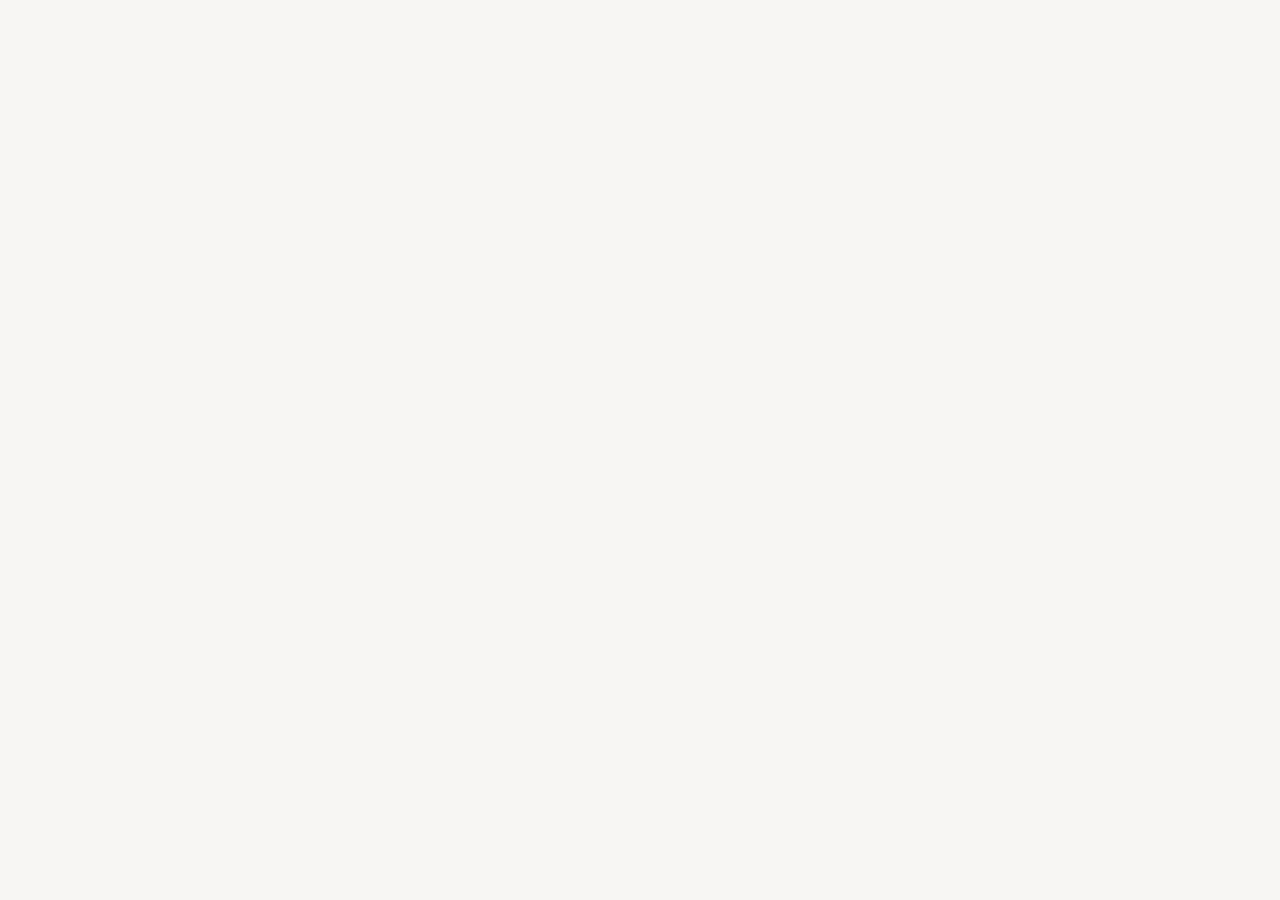
==== commit 75237099: "v19.0: redesign clinic inventory UI and verify stock workflows" ====
--- a/index.html
+++ b/index.html
@@ -3,30 +3,1953 @@
 <head>
 <meta charset="utf-8">
 <meta name="viewport" content="width=device-width,initial-scale=1,viewport-fit=cover">
-<title>THE KING GYM</title>
+<title>ALL RE BORN · 재고관리 V19.0</title>
+<meta name="theme-color" content="#ab6255">
+<meta name="color-scheme" content="light">
+<script src="https://cdn.jsdelivr.net/npm/@supabase/supabase-js@2"></script>
+<script src="https://cdn.jsdelivr.net/npm/xlsx@0.18.5/dist/xlsx.full.min.js"></script>
 <style>
-html,body{margin:0;min-height:100%;font-family:-apple-system,BlinkMacSystemFont,"Segoe UI",sans-serif;background:#f5f5f7;color:#111}
-.wrap{min-height:100vh;display:grid;place-items:center;padding:24px;text-align:center}
-.card{background:#fff;border-radius:24px;padding:28px;box-shadow:0 18px 50px rgba(0,0,0,.08)}
-.spinner{width:34px;height:34px;border:3px solid #ddd;border-top-color:#111;border-radius:50%;margin:0 auto 16px;animation:s 1s linear infinite}
-@keyframes s{to{transform:rotate(360deg)}}
+:root{
+ --bg:#f8f5f1;--surface:#fff;--text:#24211f;--muted:#7d746e;--line:#e8e0da;
+ --coral:#c77b70;--coral-soft:#fbefeb;--dark:#443a36;--amber:#d89542;--red:#b94b49;
+ --green:#2f7d5a;--radius:14px;--shadow:0 6px 20px rgba(60,45,35,.06)
+}
+*{box-sizing:border-box} body{margin:0;font-family:Inter,Pretendard,"Noto Sans KR",system-ui,sans-serif;background:var(--bg);color:var(--text)}
+button,input,select,textarea{font:inherit} button{cursor:pointer}
+.hide{display:none!important}.muted{color:var(--muted)}.small{font-size:12px}.tiny{font-size:10px}
+.center{display:grid;place-items:center;min-height:100vh;padding:24px}
+.auth-card{width:min(460px,100%);background:#fff;border:1px solid var(--line);border-radius:22px;padding:28px;box-shadow:var(--shadow)}
+.brand{display:flex;gap:12px;align-items:center;margin-bottom:22px}.logo{width:42px;height:42px;border-radius:14px;background:linear-gradient(135deg,#f8ddd4,#c77b70);display:grid;place-items:center;color:#fff;font-weight:900}
+.brand b{display:block;font-size:18px}.brand span{font-size:11px;color:var(--muted)}
+.field{margin:12px 0}.field label{display:block;font-size:11px;font-weight:800;margin-bottom:6px}.field input,.field select,.field textarea{width:100%;border:1px solid var(--line);background:#fff;border-radius:11px;padding:12px 13px;outline:none}.field input:focus,.field select:focus,.field textarea:focus{border-color:#cda69d;box-shadow:0 0 0 3px #f8ece8}
+.primary,.secondary,.danger,.ghost{border:0;border-radius:11px;padding:11px 14px;font-weight:800}
+.primary{background:var(--coral);color:#fff}.secondary{background:#fff;border:1px solid var(--line);color:var(--text)}.danger{background:#fff0ef;color:var(--red);border:1px solid #f1d2d0}.ghost{background:transparent;color:var(--muted)}
+.full{width:100%}.notice{padding:11px 12px;border-radius:11px;background:#fff8ed;border:1px solid #f1dfbf;color:#795526;font-size:12px;margin:12px 0}
+.good{background:#eff8f3;border-color:#d6ebdf;color:#2c664d}.bad{background:#fff1f0;border-color:#efd4d2;color:#9c3d3b}
+.app{display:grid;grid-template-columns:240px 1fr;min-height:100vh}.sidebar{background:#2d2825;color:#fff;padding:18px 14px;position:sticky;top:0;height:100vh}.side-brand{padding:8px 10px 22px}.side-brand b{font-size:15px}.side-brand div{font-size:10px;color:#c6bbb4}
+.nav button{width:100%;text-align:left;background:transparent;border:0;color:#d7cec9;padding:11px 12px;border-radius:10px;margin:2px 0;font-weight:700}.nav button.active,.nav button:hover{background:#403936;color:#fff}
+.side-user{position:absolute;bottom:16px;left:14px;right:14px;border-top:1px solid #4a423e;padding-top:12px;font-size:11px;color:#d5cbc5}
+.main{min-width:0}.topbar{height:64px;background:rgba(255,255,255,.86);backdrop-filter:blur(10px);border-bottom:1px solid var(--line);display:flex;align-items:center;justify-content:space-between;padding:0 22px;position:sticky;top:0;z-index:5}.topbar h1{font-size:17px;margin:0}.content{padding:20px;max-width:1500px;margin:auto}
+.grid4{display:grid;grid-template-columns:repeat(4,1fr);gap:12px}.kpi{background:#fff;border:1px solid var(--line);border-radius:14px;padding:16px}.kpi small{color:var(--muted);font-weight:700}.kpi b{font-size:26px;display:block;margin-top:5px}
+.panel{background:#fff;border:1px solid var(--line);border-radius:15px;margin-top:14px;overflow:hidden}.panel-head{padding:14px 16px;border-bottom:1px solid var(--line);display:flex;gap:10px;align-items:center;justify-content:space-between;flex-wrap:wrap}.panel-body{padding:14px 16px}.panel-title{font-weight:900}
+.toolbar{display:flex;gap:8px;flex-wrap:wrap}.toolbar input,.toolbar select{border:1px solid var(--line);border-radius:10px;padding:9px 10px;background:#fff}
+table{width:100%;border-collapse:collapse;font-size:12px}th{text-align:left;color:var(--muted);font-size:10px;padding:10px;border-bottom:1px solid var(--line);white-space:nowrap}td{padding:10px;border-bottom:1px solid #f0ece9;vertical-align:top}.table-wrap{overflow:auto}
+.badge{display:inline-flex;padding:4px 7px;border-radius:999px;font-size:9px;font-weight:900}.b-low{background:#fff0ed;color:#a94f45}.b-ok{background:#f1f3f2;color:#53605a}.b-warn{background:#fff6e8;color:#9a650e}.b-dark{background:#eeeceb;color:#443a36}
+.actions{display:flex;gap:6px;flex-wrap:wrap}.actions button{padding:7px 9px;border-radius:8px;font-size:10px}
+.modal{position:fixed;inset:0;background:rgba(36,33,31,.32);display:grid;place-items:center;padding:18px;z-index:50}.sheet{width:min(560px,100%);max-height:90vh;overflow:auto;background:#fff;border-radius:18px;border:1px solid var(--line);box-shadow:0 20px 50px rgba(0,0,0,.18)}.sheet-head{display:flex;justify-content:space-between;align-items:center;padding:15px 17px;border-bottom:1px solid var(--line)}.sheet-body{padding:16px}.sheet-foot{padding:14px 16px;border-top:1px solid var(--line);display:flex;justify-content:flex-end;gap:8px}
+.mobile-nav{display:none}
+.checkbox{width:16px;height:16px}
+.reviewbar{display:flex;gap:8px;align-items:center;flex-wrap:wrap;padding:10px;background:#faf8f6;border:1px solid var(--line);border-radius:10px;margin-bottom:10px}
+.code{font-family:ui-monospace,SFMono-Regular,Menlo,monospace;background:#f5f3f1;padding:3px 5px;border-radius:5px}
+@media(max-width:1000px){.app{grid-template-columns:78px 1fr}.sidebar{padding:14px 8px}.side-brand div,.side-brand b,.nav .label,.side-user .detail{display:none}.nav button{text-align:center;padding:12px 6px}.grid4{grid-template-columns:repeat(2,1fr)}}
+@media(max-width:680px){.app{display:block}.sidebar{display:none}.topbar{height:58px;padding:0 14px}.content{padding:12px 12px 82px}.grid4{grid-template-columns:1fr 1fr;gap:8px}.kpi{padding:12px}.kpi b{font-size:21px}.mobile-nav{display:grid;grid-template-columns:repeat(5,1fr);position:fixed;bottom:0;left:0;right:0;background:#fff;border-top:1px solid var(--line);z-index:20;padding-bottom:env(safe-area-inset-bottom)}.mobile-nav button{border:0;background:#fff;padding:10px 4px;font-size:9px;color:var(--muted)}.mobile-nav button b{display:block;font-size:17px;color:var(--text);margin-bottom:2px}.panel-head{padding:12px}.panel-body{padding:10px}.toolbar{width:100%}.toolbar>*{flex:1;min-width:120px}table{font-size:11px}td,th{padding:8px}.actions{min-width:110px}}
+
+.import-tools{display:flex;gap:8px;align-items:center;flex-wrap:wrap;margin-bottom:10px}
+.import-filter{display:flex;gap:6px;flex-wrap:wrap}
+.import-filter button{border:1px solid var(--line);background:#fff;border-radius:9px;padding:7px 10px;font-size:10px;font-weight:800;color:var(--muted)}
+.import-filter button.active{background:var(--dark);color:#fff;border-color:var(--dark)}
+.import-summary{display:grid;grid-template-columns:repeat(5,minmax(90px,1fr));gap:8px;margin:10px 0}
+.import-summary .box{border:1px solid var(--line);background:#fff;border-radius:11px;padding:10px}
+.import-summary small{display:block;color:var(--muted);font-size:9px}.import-summary b{font-size:18px}
+.import-row-selected{background:#fffaf8}
+@media(max-width:680px){.import-summary{grid-template-columns:repeat(2,1fr)}}
+
+
+.select-tools{display:flex;gap:8px;align-items:center;flex-wrap:wrap;margin-bottom:10px}
+.select-tools label{display:flex;gap:6px;align-items:center;font-size:11px;font-weight:800}
+.selected-row{background:#fffaf8}
+.period-tools{display:flex;gap:7px;align-items:center;flex-wrap:wrap}
+.period-tools select,.period-tools input{border:1px solid var(--line);border-radius:10px;padding:9px 10px;background:#fff}
+
+
+.kpi.clickable{cursor:pointer;transition:.15s}.kpi.clickable:hover{transform:translateY(-1px);box-shadow:var(--shadow);border-color:#d9cbc4}
+.loc-chip{display:inline-flex;align-items:center;gap:5px;padding:4px 7px;border:1px solid var(--line);border-radius:999px;font-size:9px;background:#faf8f6;margin:2px}
+.code-row{display:flex;gap:8px;align-items:center}.code-row input{flex:1}
+.scanbox{border:1px dashed #d7c8c0;border-radius:12px;padding:10px;background:#fcfaf8;margin-top:8px}
+.scan-video{width:100%;max-height:260px;border-radius:10px;background:#111}
+.date-range-inline{display:flex;gap:6px;align-items:center;flex-wrap:wrap}
+.date-range-inline input,.date-range-inline select{border:1px solid var(--line);border-radius:10px;padding:9px 10px;background:#fff}
+
+
+.scan-home{display:flex;flex-direction:column;align-items:center;justify-content:center;min-height:430px;text-align:center}
+.scan-main-btn{width:180px;height:180px;border-radius:50%;font-size:25px;font-weight:900;box-shadow:0 14px 35px rgba(65,52,47,.13);margin:22px}
+.alert-list{display:grid;gap:10px}.alert-item{display:flex;gap:12px;align-items:flex-start;padding:13px 14px;border:1px solid var(--line);border-radius:13px;background:#fff}
+.alert-item strong{display:block;margin-bottom:3px}.alert-dot{width:10px;height:10px;border-radius:50%;background:#c8877a;margin-top:5px;flex:none}
+.detail-grid{display:grid;grid-template-columns:repeat(3,minmax(0,1fr));gap:10px}.detail-card{border:1px solid var(--line);border-radius:12px;padding:12px;background:#fff}
+@media(max-width:760px){.detail-grid{grid-template-columns:1fr}.scan-main-btn{width:150px;height:150px}}
+
+
+.use-lot-grid{display:grid;gap:9px;margin-top:8px}
+.use-lot-card{display:flex;align-items:center;gap:10px;padding:12px;border:1px solid var(--line);border-radius:12px;background:#fff;cursor:pointer}
+.use-lot-card:hover{background:#fffaf7}
+.use-lot-card.active{border:2px solid var(--accent);background:var(--accent-soft)}
+.use-lot-main{flex:1;min-width:0}
+.use-lot-title{font-weight:900}
+.use-lot-meta{font-size:12px;color:var(--muted);margin-top:3px}
+.use-lot-qty{font-size:18px;font-weight:900;white-space:nowrap}
+.use-flow-head{padding:12px 14px;border-radius:12px;background:#fbf5f1;border:1px solid var(--line);margin-bottom:12px}
+.use-flow-head strong{font-size:16px}
+
+
+@media(max-width:680px){
+ .table-wrap{overflow-x:auto;-webkit-overflow-scrolling:touch}
+ .table-wrap table{min-width:720px}
+ .sheet{width:min(100%,640px);max-height:92vh}
+ .sheet-body{overflow-y:auto}
+ .detail-card{min-height:74px}
+ .mobile-nav{z-index:40}
+ .toast{bottom:76px!important}
+}
+
+
+/* iPhone / iOS Safari keyboard & form focus stability */
+input,textarea,select{
+  -webkit-user-select:text;
+  user-select:text;
+  pointer-events:auto;
+}
+@media(max-width:680px){
+  input,textarea,select{
+    font-size:16px !important; /* iOS Safari input zoom/focus 방지 */
+    min-height:44px;
+  }
+  textarea{min-height:88px}
+  button{touch-action:manipulation}
+  .modal{
+    height:100dvh;
+    min-height:100vh;
+    align-items:flex-start;
+    overflow:hidden;
+    padding:8px 10px calc(8px + env(safe-area-inset-bottom));
+  }
+  .sheet{
+    width:100%;
+    max-width:640px;
+    max-height:calc(var(--vvh, 100dvh) - 16px);
+    overflow:hidden;
+    display:flex;
+    flex-direction:column;
+    margin:0 auto;
+  }
+  .sheet-head,.sheet-foot{flex:0 0 auto}
+  .sheet-body{
+    flex:1 1 auto;
+    min-height:0;
+    overflow-y:auto;
+    -webkit-overflow-scrolling:touch;
+    overscroll-behavior:contain;
+  }
+  .sheet-foot{
+    position:sticky;
+    bottom:0;
+    background:#fff;
+    padding-bottom:calc(14px + env(safe-area-inset-bottom));
+  }
+  .auth-card input,.auth-card textarea,.auth-card select{font-size:16px !important}
+}
+
+
+/* V18.2 cross-platform stability */
+button:disabled{opacity:.55;cursor:not-allowed}
+.network-banner{
+ position:fixed;left:50%;top:10px;transform:translateX(-50%);
+ z-index:9999;background:#8b3d35;color:#fff;border-radius:999px;
+ padding:8px 13px;font-size:12px;font-weight:900;box-shadow:0 8px 24px #0002
+}
+input[type="number"]{font-variant-numeric:tabular-nums}
+@media(max-width:680px){
+ input[type="number"]{appearance:textfield;-moz-appearance:textfield}
+ input[type="number"]::-webkit-inner-spin-button,
+ input[type="number"]::-webkit-outer-spin-button{-webkit-appearance:none;margin:0}
+ .modal input,.modal textarea,.modal select{max-width:100%}
+ .code-row{flex-wrap:wrap}
+ .code-row input{min-width:0;flex:1 1 180px}
+ .code-row button{flex:0 0 auto}
+}
+
+
+/* V18.2 operational hardening */
+.sync-state{font-size:10px;color:var(--muted);white-space:nowrap}
+.sync-state.bad{color:#a94f45;font-weight:900}
+.sync-state.good{color:#53605a}
+.inline-warning{padding:9px 11px;border-radius:10px;background:#fff6e8;color:#7c5a18;font-size:11px;margin-top:7px}
+.mobile-card-list{display:none}
+.staff-manage-actions{display:flex;gap:6px;flex-wrap:wrap}
+@media(max-width:680px){
+ .topbar .sync-state{font-size:9px;max-width:110px;overflow:hidden;text-overflow:ellipsis}
+ .sheet-foot button{min-height:44px}
+ .use-lot-card{min-height:62px}
+ .mobile-card-list{display:grid;gap:8px}
+}
+
 </style>
+<link rel="stylesheet" href="clinic-ui.css">
 </head>
 <body>
-<div class="wrap"><div class="card"><div class="spinner"></div><b>THE KING GYM</b><p>앱을 불러오는 중입니다.</p></div></div>
+<div id="networkBanner" class="network-banner hide">인터넷 연결 없음 · 저장 작업은 연결 후 다시 시도해주세요.</div>
+<div id="setupView" class="center hide">
+ <div class="auth-card">
+  <div class="brand"><div class="logo">AR</div><div><b>ALL RE BORN CLINIC</b><span>Inventory · 최초 1회 설정</span></div></div>
+  <div class="notice">이 화면은 최초 1회만 사용됩니다. 관리자 계정과 비상 복구계정을 생성합니다.</div>
+  <div class="field"><label>초기 관리자 ID</label><input id="setupId" value="kmk"></div>
+  <div class="field"><label>초기 관리자 비밀번호</label><input id="setupPw" type="password" value="1234"></div>
+  <button class="primary full" onclick="bootstrap()">초기 시스템 설정</button>
+  <div id="setupMsg"></div><button class="ghost full setup-back" onclick="goLoginAfterSetup()" type="button">로그인으로 돌아가기</button>
+ </div>
+</div>
+
+<div id="loginView" class="center hide">
+ <div class="auth-layout">
+  <aside class="auth-story" aria-hidden="true">
+   <div class="eyebrow">ALL RE BORN CLINIC</div>
+   <h1>A little more<br>care, every day.</h1>
+   <p>재고를 살피는 일은 더 간결하게.<br>환자에게 집중하는 시간은 더 충분하게.</p>
+   <div class="auth-story-footer"><span><span data-icon="box"></span>재고 현황</span><span><span data-icon="scan"></span>빠른 스캔</span><span><span data-icon="bell"></span>재고 알림</span></div>
+   <div class="auth-arch"></div>
+  </aside>
+  <div class="auth-card">
+   <div class="brand"><div class="logo">AR</div><div><b>ALL RE BORN CLINIC</b><span>INVENTORY MANAGEMENT</span></div></div>
+   <h2>반가워요.</h2><p class="auth-subtitle">올리본의원 재고관리 시스템에 로그인하세요.</p>
+   <form onsubmit="event.preventDefault();login()">
+    <div class="field"><label for="loginId">로그인 ID</label><input id="loginId" autocomplete="username" placeholder="아이디를 입력하세요" enterkeyhint="next" onkeydown="if(event.key==='Enter'){event.preventDefault();$('loginPw').focus()}"></div>
+    <div class="field"><label for="loginPw">비밀번호</label><div class="password-field"><input id="loginPw" type="password" autocomplete="current-password" placeholder="비밀번호를 입력하세요" enterkeyhint="go"><button id="clinicPasswordToggle" class="password-toggle" type="button" onclick="toggleClinicPassword()" aria-label="비밀번호 보기" aria-pressed="false"><span data-icon="eye"></span></button></div></div>
+    <button id="loginButton" class="primary full" type="submit">로그인</button>
+   </form>
+   <div id="loginMsg" aria-live="polite"></div>
+   <p class="auth-support">계정 문의는 병원 관리자에게 연락해주세요.</p>
+   <button class="ghost full auth-setup" onclick="showSetup()" type="button">최초 시스템 설정</button>
+  </div>
+ </div>
+</div>
+
+<div id="appView" class="app hide">
+ <aside class="sidebar">
+  <div class="side-brand"><div class="clinic-monogram">ar</div><div><b>ALL RE BORN</b><div>CLINIC INVENTORY</div></div></div>
+  <nav class="nav" aria-label="주 메뉴">
+   <div class="nav-heading">일상 업무</div>
+   <button data-page="dashboard" onclick="showPage('dashboard')" aria-label="대시보드"><span data-icon="home"></span><span class="label">대시보드</span></button>
+   <button data-page="inventory" onclick="showPage('inventory')" aria-label="재고 현황"><span data-icon="box"></span><span class="label">재고 현황</span></button>
+   <button data-page="scan" onclick="showPage('scan')" aria-label="바코드 스캔"><span data-icon="scan"></span><span class="label">바코드 스캔</span></button>
+   <button data-page="purchase" onclick="showPage('purchase')" aria-label="구매요청"><span data-icon="purchase"></span><span class="label">구매요청</span></button>
+   <button data-page="alerts" onclick="showPage('alerts')" aria-label="알림센터"><span data-icon="bell"></span><span class="label">알림센터</span><span id="navAlertCount" class="nav-count hide">0</span></button>
+   <button data-page="history" onclick="showPage('history')" aria-label="작업 이력"><span data-icon="clock"></span><span class="label">작업 이력</span></button>
+   <div class="nav-heading admin-only">관리 및 분석</div>
+   <button class="admin-only" data-page="usage" onclick="showPage('usage')" aria-label="사용량 분석"><span data-icon="chart"></span><span class="label">사용량 분석</span></button>
+   <button class="admin-only" data-page="count" onclick="showPage('count')" aria-label="재고실사"><span data-icon="count"></span><span class="label">재고실사</span></button>
+   <button class="admin-only" data-page="import" onclick="showPage('import')" aria-label="Excel 재고 등록"><span data-icon="upload"></span><span class="label">Excel 재고 등록</span></button>
+   <button class="admin-only" data-page="audit" onclick="showPage('audit')" aria-label="감사로그"><span data-icon="shield"></span><span class="label">감사로그</span></button>
+   <button class="admin-only" data-page="admin" onclick="showPage('admin')" aria-label="관리자 설정"><span data-icon="settings"></span><span class="label">관리자 설정</span></button>
+  </nav>
+  <div class="side-user"><div id="clinicAvatar" class="user-avatar" aria-hidden="true">A</div><div class="user-copy"><b id="sideUser"></b><div class="detail" id="sideRole"></div></div><button class="ghost" onclick="logout()" aria-label="로그아웃">나가기</button></div>
+ </aside>
+
+ <main class="main">
+  <header class="topbar"><div><h1 id="pageTitle">대시보드</h1><div class="page-description" id="pageDescription"></div></div><div class="actions"><span class="sync-state" id="syncState" aria-live="polite">연결 확인 중</span><button class="secondary" onclick="reloadAll()" aria-label="데이터 새로고침"><span data-icon="refresh"></span> 새로고침</button><button class="primary" onclick="openQuick()"><span data-icon="plus"></span> 빠른 작업</button></div></header>
+  <div class="content">
+   <section id="page-dashboard" class="page">
+    <div id="pwBanner" class="notice hide"><b>초기 비밀번호 변경 권장</b><br>현재 초기 계정으로 로그인했습니다. 관리자 → 계정 보안에서 변경할 수 있습니다.</div>
+    <div class="clinic-welcome"><div><div class="eyebrow">YOUR DAILY INVENTORY</div><h2>오늘의 재고를 한눈에.</h2><p id="clinicGreeting">오늘 필요한 재고와 처리할 일을 확인하세요.</p></div><div class="welcome-summary"><div id="clinicDate" class="clinic-date"></div><div class="summary-pills"><span class="summary-pill">등록 품목<b id="kProducts">0</b></span><button class="summary-pill late" onclick="showPage('purchase')">입고 지연<b id="kExp6">0</b></button></div></div></div>
+    <div class="grid4">
+     <button class="kpi clickable" onclick="dashboardDrill('low')"><span class="kpi-icon" data-icon="box"></span><small>저재고 품목</small><b id="kLow">0</b><span class="kpi-hint">발주가 필요한 품목 확인 →</span></button>
+     <button class="kpi clickable" onclick="showPage('alerts')"><span class="kpi-icon" data-icon="clock"></span><small>유통기한 경고</small><b id="kExp3">0</b><span class="kpi-hint">먼저 사용할 재고 확인 →</span></button>
+     <button class="kpi clickable" onclick="dashboardDrill('unassigned')"><span class="kpi-icon" data-icon="pin"></span><small>위치 미지정</small><b id="kStock">0</b><span class="kpi-hint">보관위치를 지정하세요 →</span></button>
+     <button class="kpi clickable" onclick="dashboardDrill('pending')"><span class="kpi-icon" data-icon="purchase"></span><small>승인대기 구매</small><b id="kPurchase">0</b><span class="kpi-hint">구매 진행 상황 확인 →</span></button>
+    </div>
+    <div class="dashboard-actions" aria-label="빠른 재고 작업">
+     <button class="action-tile featured" onclick="showPage('scan')"><span data-icon="scan"></span><div><strong>바코드 스캔</strong><small>품목 조회 · 바로 작업</small></div></button>
+     <button class="action-tile" onclick="openTransaction('USE')"><span data-icon="use"></span><div><strong>재고 사용</strong><small>사용 수량 기록</small></div></button>
+     <button class="action-tile" onclick="openTransaction('IN')"><span data-icon="in"></span><div><strong>재고 입고</strong><small>새로운 재고 등록</small></div></button>
+     <button class="action-tile" onclick="openTransaction('DISCARD')"><span data-icon="trash"></span><div><strong>재고 폐기</strong><small>폐기 사유 기록</small></div></button>
+     <button class="action-tile" onclick="openPurchase()"><span data-icon="purchase"></span><div><strong>구매요청</strong><small>필요한 품목 요청</small></div></button>
+    </div>
+    <div class="dashboard-detail">
+     <div class="panel"><div class="panel-head"><div><div class="panel-title">이번 주 재고 작업</div><div class="muted small">입고부터 사용까지, 매일의 기록</div></div><button class="ghost" onclick="showPage('history')" aria-label="작업 이력 보기">이력 보기 →</button></div><div class="panel-body"><div class="chart-top"><div id="activityTotal" class="chart-total">0<small>최근 7일 작업 건수</small></div><div class="chart-legend"><span><i style="--legend:#899d80"></i>입고</span><span><i style="--legend:#bd8e75"></i>사용</span><span><i style="--legend:#d3b85d"></i>폐기</span></div></div><div id="activityChart"></div><div class="chart-note" id="activityNote"></div></div></div>
+     <div class="panel"><div class="panel-head"><div><div class="panel-title">지금 확인할 일</div><div class="muted small">필요한 작업을 바로 이어서 처리하세요.</div></div><button class="ghost" onclick="showPage('alerts')">전체보기 →</button></div><div class="panel-body"><div id="dashboardAlerts" class="alert-list"></div></div></div>
+    </div>
+    <div class="panel"><div class="panel-head"><div class="panel-title">최근 재고 작업</div><button class="ghost" onclick="showPage('history')">전체 이력 →</button></div><div class="panel-body table-wrap"><table><thead><tr><th>일시</th><th>작업</th><th>품목</th><th>수량</th><th>처리자</th></tr></thead><tbody id="recentBody"></tbody></table></div></div>
+   </section>
+
+   
+   <section id="page-scan" class="page hide"><div class="panel"><div class="panel-body scan-home">
+    <div class="eyebrow">SCAN & GO</div><h2>스캔 한 번으로, 빠르게.</h2><div class="muted small">바코드 / QR로 품목을 찾고 필요한 작업을 선택하세요.</div>
+    <button class="primary scan-main-btn" onclick="openScanHub()"><span data-icon="scan"></span>스캔 시작</button>
+    <div class="code-row" style="width:min(620px,100%)"><input id="scanHomeCode" placeholder="리더기로 스캔 또는 코드 직접 입력" onkeydown="if(event.key==='Enter'){event.preventDefault();scanFromHome()}"><button class="secondary" onclick="scanFromHome()">조회</button></div>
+    <div class="small muted" style="margin-top:10px">사용 · 폐기 · 위치이동 · 입고 · 추가구매 요청</div>
+   </div></div></section>
+
+   <section id="page-usage" class="page hide admin-only"><div class="panel">
+    <div class="panel-head"><div><div class="panel-title">사용량 분석 / 발주추천</div><div class="muted small">사용(USE) 이력 기준 · 최근 사용량과 리드타임 기반 보조지표</div></div>
+    <div class="toolbar"><select id="usageDays" onchange="renderUsage()"><option value="7">최근 7일</option><option value="30" selected>최근 30일</option><option value="90">최근 90일</option><option value="180">최근 180일</option></select><input id="usageQ" placeholder="품목 검색" oninput="renderUsage()"></div></div>
+    <div class="panel-body table-wrap"><table><thead><tr><th>품목</th><th>기간 사용량</th><th>일평균</th><th>현재재고</th><th>입고예정</th><th>리드타임</th><th>권장발주</th><th>관리</th></tr></thead><tbody id="usageBody"></tbody></table></div>
+   </div></section>
+
+   <section id="page-alerts" class="page hide"><div class="panel">
+    <div class="panel-head"><div><div class="panel-title">알림센터</div><div class="muted small">현재 처리할 일과 과거 발생·해제 이력을 분리해서 확인합니다.</div></div></div>
+    <div class="panel-body">
+      <div class="toolbar" style="margin-bottom:12px">
+        <button id="alertTabCurrent" class="primary" onclick="setAlertTab('current')">현재 알림</button>
+        <button id="alertTabHistory" class="secondary" onclick="setAlertTab('history')">알림 이력</button>
+        <select id="alertKind" onchange="renderAlerts()"><option value="all">전체 유형</option><option>저재고</option><option>유통기한</option><option>승인대기</option><option>입고지연</option></select>
+        <select id="alertDateMode" class="hide" onchange="toggleAlertDateInputs();renderAlerts()"><option value="all">전체기간</option><option value="month" selected>월조회</option><option value="day">일조회</option><option value="range">기간조회</option></select>
+        <input id="alertMonth" class="hide" type="month" onchange="renderAlerts()">
+        <input id="alertDay" class="hide" type="date" onchange="renderAlerts()">
+        <input id="alertFrom" class="hide" type="date" onchange="renderAlerts()">
+        <input id="alertTo" class="hide" type="date" onchange="renderAlerts()">
+      </div>
+      <div id="alertsBody" class="alert-list"></div>
+    </div>
+   </div></section>
+<section id="page-inventory" class="page hide">
+    <div class="panel"><div class="panel-head inventory-head"><div><div class="panel-title">전체 재고</div><div id="inventoryCount" class="muted small" aria-live="polite"></div></div><div class="inventory-actions"><button class="secondary" onclick="openScanHub()"><span data-icon="scan"></span> 스캔 작업</button><button class="admin-only secondary" onclick="openBulkLocationAssign()">위치 일괄지정</button><button class="admin-only primary" onclick="openProduct()">＋ 품목등록</button></div></div>
+     <div id="inventoryFilters" class="inventory-filters"><div class="inventory-search"><span data-icon="search"></span><input id="invQ" placeholder="품목명이나 분류를 검색하세요" oninput="renderInventory()" aria-label="품목명 또는 분류 검색"><button id="inventoryFilterToggle" class="secondary filter-toggle" onclick="toggleInventoryFilters()" aria-expanded="false" aria-controls="inventoryFilterControls"><span data-icon="filter"></span>필터</button></div>
+      <div id="inventoryFilterControls" class="filter-controls">
+       <select id="invCategory" onchange="renderInventory()" aria-label="품목 분류"><option value="all">전체 분류</option></select>
+       <select id="invLocation" onchange="renderInventory()" aria-label="보관 위치"><option value="all">전체 위치</option></select>
+       <select id="invExpiryFilter" onchange="renderInventory()" aria-label="유통기한"><option value="all">전체 유통기한</option><option value="3m">3개월 이하</option><option value="6m">6개월 이하</option></select>
+       <select id="invStockFilter" onchange="renderInventory()" aria-label="재고 상태"><option value="all">전체 재고</option><option value="positive">재고 보유</option><option value="low">저재고</option></select>
+       <select id="invSort" onchange="renderInventory()" aria-label="재고 정렬"><option value="name">이름순</option><option value="qtyAsc">수량 적은순</option><option value="qtyDesc">수량 많은순</option></select>
+       <button class="ghost" onclick="resetClinicInventoryFilters()">초기화</button>
+      </div><div id="inventoryFilterChips" class="filter-chips"></div>
+     </div>
+     <div class="panel-body table-wrap desktop-inventory"><table><thead><tr><th>품목</th><th>분류</th><th>위치별 재고</th><th>총재고</th><th>가장 빠른 유통기한</th><th>저재고 기준</th><th>상태</th><th>작업</th></tr></thead><tbody id="inventoryBody"></tbody></table></div><div id="mobileInventory" class="mobile-inventory"></div>
+    </div>
+   </section>
+
+   <section id="page-purchase" class="page hide">
+    <div class="panel"><div class="panel-head"><div class="panel-title">구매요청</div><div class="toolbar">
+<select id="purchaseDateMode" onchange="togglePurchaseDateInputs();renderPurchases()"><option value="all">전체기간</option><option value="month" selected>월조회</option><option value="week">주조회</option><option value="day">일조회</option><option value="range">기간조회</option></select>
+<input type="month" id="purchaseMonth" onchange="renderPurchases()">
+<input type="week" id="purchaseWeek" class="hide" onchange="renderPurchases()">
+<input type="date" id="purchaseDay" class="hide" onchange="renderPurchases()">
+<input type="date" id="purchaseFrom" class="hide" onchange="renderPurchases()">
+<input type="date" id="purchaseTo" class="hide" onchange="renderPurchases()">
+<select id="purchaseStatus" onchange="renderPurchases()"><option value="all">전체상태</option><option value="PENDING_APPROVAL">승인대기</option><option value="APPROVED">승인완료</option><option value="ORDERED">발주완료</option><option value="PARTIAL_RECEIVED">부분입고</option><option value="DONE">완료</option><option value="REJECTED">반려</option></select>
+<button class="primary" onclick="openPurchase()">+ 구매요청</button>
+</div></div><div class="panel-body table-wrap"><table><thead><tr><th>요청일</th><th>품목</th><th>수량</th><th>요청자</th><th>납기</th><th>상태</th><th>관리</th></tr></thead><tbody id="purchaseBody"></tbody></table></div></div>
+   </section>
+
+   <section id="page-history" class="page hide">
+<div class="panel"><div class="panel-head"><div class="panel-title">재고 / 폐기 이력</div>
+<div class="toolbar">
+<select id="histType" onchange="renderHistory()"><option value="all">전체 작업</option><option value="IN">입고</option><option value="USE">사용</option><option value="DISCARD">폐기</option><option value="INITIAL_STOCK">초기재고</option><option value="IMPORT_ADJUST">Excel조정</option></select>
+<input id="histQ" placeholder="품목/사번 검색" oninput="renderHistory()">
+</div></div>
+<div class="panel-body">
+<div class="select-tools">
+ <div class="period-tools">
+  <select id="histDateMode" onchange="toggleHistDateInput();renderHistory()"><option value="all">전체 기간</option><option value="month" selected>월별</option><option value="day">일별</option></select>
+  <input id="histMonth" type="month" onchange="renderHistory()">
+  <input id="histDay" type="date" class="hide" onchange="renderHistory()">
+ </div>
+ <span style="flex:1"></span>
+ <label><input id="histSelectAll" class="checkbox" type="checkbox" onchange="toggleHistoryVisible(this.checked)"> 현재 보이는 항목 전체선택</label>
+ <button class="ghost" onclick="clearHistorySelection()">선택해제</button>
+ <span id="histSelectedText" class="muted small">0개 선택</span>
+</div>
+<div class="table-wrap"><table><thead><tr><th style="width:42px"><input id="historyHeaderSelectAll" class="checkbox" type="checkbox" title="현재 표시된 이력 전체선택" onchange="toggleHistoryVisible(this.checked)"></th><th>일시</th><th>구분</th><th>품목</th><th>유통기한</th><th>수량</th><th>위치</th><th>처리자</th><th>비고</th><th>관리</th></tr></thead><tbody id="historyBody"></tbody></table></div>
+</div></div>
+</section>
+
+   <section id="page-audit" class="page hide admin-only">
+<div class="panel"><div class="panel-head"><div class="panel-title">감사로그</div>
+<div class="toolbar">
+<select id="auditDateMode" onchange="toggleAuditDateInputs();renderAudit()"><option value="all">전체기간</option><option value="month" selected>월조회</option><option value="week">주조회</option><option value="day">일조회</option><option value="range">기간조회</option></select>
+<input type="month" id="auditMonth" onchange="renderAudit()">
+<input type="week" id="auditWeek" class="hide" onchange="renderAudit()">
+<input type="date" id="auditDay" class="hide" onchange="renderAudit()">
+<input type="date" id="auditFrom" class="hide" onchange="renderAudit()">
+<input type="date" id="auditTo" class="hide" onchange="renderAudit()">
+<select id="auditState" onchange="renderAudit()"><option value="UNREVIEWED">미확인</option><option value="REVIEWED">확인완료</option><option value="all">전체</option></select></div>
+</div>
+<div class="panel-body">
+<div class="select-tools">
+ <label><input id="auditSelectAll" class="checkbox" type="checkbox" onchange="toggleAuditVisible(this.checked)"> 현재 보이는 항목 전체선택</label>
+ <button class="secondary" onclick="bulkReviewAudit(true)">선택 확인완료</button>
+ <button class="secondary" onclick="bulkReviewAudit(false)">선택 확인해제</button>
+ <button class="ghost" onclick="clearAuditSelection()">선택해제</button>
+ <span id="auditSelectedText" class="muted small">0개 선택</span>
+</div>
+<div class="table-wrap"><table><thead><tr><th style="width:42px"><input id="auditHeaderSelectAll" class="checkbox" type="checkbox" title="현재 표시된 감사로그 전체선택" onchange="toggleAuditVisible(this.checked)"></th><th>일시</th><th>작업</th><th>내용</th><th>처리자</th><th>관리자 확인</th></tr></thead><tbody id="auditBody"></tbody></table></div>
+</div></div>
+</section>
+
+   <section id="page-import" class="page hide admin-only">
+    <div class="panel">
+      <div class="panel-head">
+        <div>
+          <div class="panel-title">Excel 초기재고 등록</div>
+          <div class="muted small">통합재고 파일의 <b>데이터종류 = 현재재고</b> 행만 반영</div>
+        </div>
+        <input id="excelFile" type="file" accept=".xlsx,.xls" onchange="parseExcel(this.files[0])">
+      </div>
+      <div class="panel-body">
+        <div class="notice" style="margin-bottom:12px"><b>처음 셋업/전체 최신조사 반영</b>은 ‘현재재고 재설정’을 권장합니다.<br><b>나중에 신규 Lot 몇 건 추가</b>할 때만 ‘추가 반영’을 사용하세요.</div><div id="importInfo" class="notice hide"></div>
+
+        <div id="importSummary" class="import-summary hide">
+          <div class="box"><small>전체 대상</small><b id="impAllCount">0</b></div>
+          <div class="box"><small>정상</small><b id="impOkCount">0</b></div>
+          <div class="box"><small>확인 필요</small><b id="impWarnCount">0</b></div>
+          <div class="box"><small>오류</small><b id="impErrCount">0</b></div>
+          <div class="box"><small>선택됨</small><b id="impSelectedCount">0</b></div>
+        </div>
+
+        <div id="importActions" class="hide"><label class="small" style="display:flex;gap:7px;align-items:center;margin:8px 0 12px"><input id="deactivateMissingProducts" type="checkbox"> 전체 재설정 시 Excel에 없는 기존 품목은 사용중지 처리</label>
+          <div class="import-tools">
+            <div class="import-filter">
+              <button id="impFilterIssues" class="active" onclick="setImportFilter('issues')">검토대상</button>
+              <button id="impFilterWarn" onclick="setImportFilter('warn')">확인 필요</button>
+              <button id="impFilterError" onclick="setImportFilter('error')">오류</button>
+              <button id="impFilterAll" onclick="setImportFilter('all')">전체</button>
+            </div>
+            <span style="flex:1"></span>
+            <label class="small" style="display:flex;align-items:center;gap:6px">
+              <input class="checkbox" id="allImportVisible" type="checkbox" onchange="toggleVisibleImport(this.checked)">
+              현재 보이는 항목 전체선택
+            </label>
+          </div>
+
+          <div class="reviewbar">
+            <button class="secondary" onclick="markSelectedReviewed()">선택 검토완료</button>
+            <button class="danger" onclick="removeSelectedImport()">선택 제외</button>
+            <button class="ghost" onclick="clearImportSelection()">선택해제</button>
+            <span id="importSelectedText" class="muted small">0개 선택</span>
+            <span style="flex:1"></span>
+            <button class="secondary" onclick="commitUsableImport()">정상/검토완료만 추가 반영</button>
+            <button class="danger" onclick="replaceInventoryFromImport()">현재재고를 이 Excel 기준으로 재설정</button>
+          </div>
+          <div class="notice" style="margin-top:10px">
+            <b>추가 반영</b>은 현재 재고에 더합니다. 
+            <b>현재재고 재설정</b>은 기존 현재재고를 모두 0 처리한 뒤, 이 Excel의 정상/검토완료 항목으로 현재재고를 다시 만듭니다.
+            기존 품목·거래이력·감사로그는 삭제하지 않습니다.
+          </div>
+        </div>
+
+        <div class="table-wrap">
+          <table>
+            <thead>
+              <tr>
+                <th style="width:42px"><input id="importHeaderSelectAll" class="checkbox" type="checkbox" title="현재 표시된 항목 전체선택" onchange="toggleVisibleImport(this.checked)"></th>
+                <th>상태</th>
+                <th>품목</th>
+                <th>유통기한</th>
+                <th>수량</th>
+                <th>위치</th>
+                <th>원본</th>
+              </tr>
+            </thead>
+            <tbody id="importBody"></tbody>
+          </table>
+        </div>
+      </div>
+    </div>
+   </section>
+
+   
+   <section id="page-count" class="page hide admin-only"><div class="panel">
+    <div class="panel-head"><div><div class="panel-title">재고실사</div><div class="muted small">시스템수량과 실제수량 비교 · 승인 시 차이만 조정</div></div><button class="primary" onclick="createInventoryCount()">+ 새 실사 시작</button></div>
+    <div class="panel-body table-wrap"><table><thead><tr><th>생성일</th><th>실사명</th><th>상태</th><th>항목수</th><th>관리</th></tr></thead><tbody id="countBody"></tbody></table></div>
+   </div></section>
+<section id="page-admin" class="page hide admin-only">
+    <div class="panel"><div class="panel-head"><div class="panel-title">계정 보안</div></div><div class="panel-body">
+      <div class="field"><label>현재 로그인 ID</label><input id="adminLoginId"></div>
+      <button class="secondary" onclick="changeLoginId()">로그인 ID 변경</button>
+      <hr style="border:0;border-top:1px solid var(--line);margin:18px 0">
+      <div class="field"><label>현재 비밀번호</label><input id="currentPassword" type="password"></div>
+      <div class="field"><label>새 비밀번호</label><input id="newPassword" type="password"></div>
+      <div class="field"><label>새 비밀번호 확인</label><input id="newPassword2" type="password"></div>
+      <button class="primary" onclick="changePassword()">비밀번호 변경</button>
+      <div class="notice">운영용으로는 8자 이상 + 영문/숫자/특수문자 사용을 권장합니다. 복구용 Emergency Admin 계정은 일반 직원 목록에 표시하지 않습니다.</div>
+    </div></div>
+    <div class="panel"><div class="panel-head"><div class="panel-title">직원 / 구매 검토자 설정</div><button class="primary" onclick="openStaffModal()">+ 직원 추가</button></div><div class="panel-body"><div class="notice">구매 검토자로 지정된 직원은 구매요청 승인/반려가 가능합니다. 원장/관리자는 항상 승인 가능합니다.</div><div class="table-wrap" style="margin-top:10px"><table><thead><tr><th>사번</th><th>이름</th><th>권한</th><th>구매 검토자</th><th>상태</th><th>관리</th></tr></thead><tbody id="staffBody"></tbody></table></div></div></div>
+    <div class="panel">
+      <div class="panel-head"><div class="panel-title">구매 / 예상입고 설정</div></div>
+      <div class="panel-body">
+        <div class="field">
+          <label>기본 예상입고 소요일</label>
+          <div class="code-row">
+            <input id="adminDefaultLeadDays" type="number" inputmode="numeric" min="0" max="365" step="1" style="max-width:160px">
+            <span class="muted small">일 · 구매요청일 기준</span>
+            <button class="primary" onclick="saveDefaultLeadDays()">저장</button>
+          </div>
+        </div>
+        <div class="notice">품목별 예상입고 소요일이 설정된 경우 품목값을 우선 사용하고, 미설정 품목은 위 기본값을 사용합니다.</div>
+      </div>
+    </div>
+   
+        <div class="panel"><div class="panel-head"><div class="panel-title">대분류별 기본 보관위치</div></div>
+      <div class="panel-body">
+       <div class="notice">예: 필러 → 냉장고1. 대분류의 모든 품목 기본위치를 한 번에 설정합니다. 이후 입고할 때 자동 선택됩니다.</div>
+       <div class="toolbar" style="margin-top:12px"><select id="bulkCategory"></select><select id="bulkCategoryLocation"></select><button class="primary" onclick="bulkSetCategoryLocation()">대분류 전체 적용</button></div>
+      </div>
+    </div>
+<div class="panel"><div class="panel-head"><div class="panel-title">위치 관리</div><button class="primary" onclick="openLocationModal()">+ 위치 추가</button></div>
+      <div class="panel-body table-wrap"><table><thead><tr><th>위치명</th><th>상태</th><th>관리</th></tr></thead><tbody id="locationAdminBody"></tbody></table></div>
+    </div>
+    <div class="panel"><div class="panel-head"><div class="panel-title">바코드 / QR / DataMatrix 관리</div><button class="primary" onclick="openCodeModal()">+ 코드 등록</button></div>
+      <div class="panel-body table-wrap"><table><thead><tr><th>품목</th><th>구분</th><th>코드</th><th>상태</th><th>관리</th></tr></thead><tbody id="codeAdminBody"></tbody></table></div>
+    </div>
+</section>
+  </div>
+ </main>
+</div>
+
+<nav class="mobile-nav hide" id="mobileNav" aria-label="모바일 메뉴">
+ <button data-page="dashboard" onclick="showPage('dashboard')"><span data-icon="home"></span>홈</button><button data-page="inventory" onclick="showPage('inventory')"><span data-icon="box"></span>재고</button><button class="mobile-work" onclick="openQuick()"><span data-icon="plus"></span>작업</button><button data-page="purchase" onclick="showPage('purchase')"><span data-icon="purchase"></span>구매</button><button data-more onclick="openMobileMore()"><span data-icon="more"></span>더보기</button>
+</nav>
+
+<div id="modal" class="modal hide" onclick="if(event.target===this)closeModal()"><div class="sheet" role="dialog" aria-modal="true" aria-labelledby="modalTitle" tabindex="-1"><div class="sheet-head"><b id="modalTitle"></b><button class="ghost" onclick="closeModal()" aria-label="작업창 닫기">×</button></div><div class="sheet-body" id="modalBody"></div><div class="sheet-foot" id="modalFoot"></div></div></div>
+
+<script src="clinic-ui.js"></script>
 <script>
-(async()=>{
+const SB_URL = "https://wjzadmeshuxgsidjlgui.supabase.co";
+const SB_KEY = "sb_publishable_9S_S00tlN42u3tFkwBY7ZQ_pO1G44vP";
+const sb = supabase.createClient(SB_URL, SB_KEY);
+let me=null, hospitalSettings=null, products=[], balances=[], lotBalances=[], productCodes=[], transactions=[], purchases=[], profiles=[], locations=[], audits=[], counts=[], countItems=[], alertEvents=[], importRows=[], importFilter='all',historySelected=new Set(),auditSelected=new Set(),scanStream=null;
+const $=id=>document.getElementById(id);
+const fmt=n=>Number(n||0).toLocaleString('ko-KR',{maximumFractionDigits:3});
+const dstr=v=>String(v||'').slice(0,10);
+function dateObj(v){
+ if(!v)return null;
+ let d=v instanceof Date?v:new Date(v);
+ return isNaN(d)?null:d
+}
+function localDateTime(v){
+ let d=dateObj(v);if(!d)return '-';
+ return `${d.getFullYear()}-${String(d.getMonth()+1).padStart(2,'0')}-${String(d.getDate()).padStart(2,'0')} ${String(d.getHours()).padStart(2,'0')}:${String(d.getMinutes()).padStart(2,'0')}`
+}
+function localDate(v){
+ let d=dateObj(v);if(!d)return '-';
+ return `${d.getFullYear()}-${String(d.getMonth()+1).padStart(2,'0')}-${String(d.getDate()).padStart(2,'0')}`
+}
+
+const actionLocks=new Set(), actionButtons=new Map();
+function uid(){
+ try{if(globalThis.crypto?.randomUUID)return globalThis.crypto.randomUUID()}catch(_){}
  try{
-   const r=await fetch('https://wjzadmeshuxgsidjlgui.supabase.co/functions/v1/theking-gym?app=1',{cache:'no-store'});
-   if(!r.ok) throw new Error('HTTP '+r.status);
-   const h=await r.text();
-   document.open();
-   document.write(h);
-   document.close();
- }catch(e){
-   document.body.innerHTML='<div class="wrap"><div class="card"><b>앱 연결 실패</b><p>'+String(e)+'</p></div></div>';
- }
-})();
+  let a=new Uint8Array(16);crypto.getRandomValues(a);
+  a[6]=(a[6]&15)|64;a[8]=(a[8]&63)|128;
+  let h=[...a].map(x=>x.toString(16).padStart(2,'0')).join('');
+  return `${h.slice(0,8)}-${h.slice(8,12)}-${h.slice(12,16)}-${h.slice(16,20)}-${h.slice(20)}`
+ }catch(_){return `${Date.now()}-${Math.random().toString(36).slice(2)}`}
+}
+function beginAction(key,label='처리 중...',button=null){
+ if(actionLocks.has(key))return false;
+ if(!navigator.onLine){alert('인터넷 연결이 없습니다. 연결 후 다시 시도해주세요.');return false}
+ actionLocks.add(key);
+ let b=button||document.activeElement;
+ if(b?.tagName==='BUTTON'){
+  actionButtons.set(key,{b,text:b.textContent});
+  b.disabled=true;b.textContent=label;b.setAttribute('aria-busy','true')
+ }
+ return true
+}
+function endAction(key){
+ actionLocks.delete(key);
+ let x=actionButtons.get(key);
+ if(x?.b?.isConnected){x.b.disabled=false;x.b.textContent=x.text;x.b.removeAttribute('aria-busy')}
+ actionButtons.delete(key)
+}
+
+let lastSyncAt=null,lastReloadStarted=0;
+function setSyncState(text,state=''){
+ let e=$('syncState');if(!e)return;
+ e.textContent=text;e.className='sync-state '+state
+}
+function formatClock(d=new Date()){return `${String(d.getHours()).padStart(2,'0')}:${String(d.getMinutes()).padStart(2,'0')}`}
+function safeErrorMessage(e){
+ let s=String(e?.message||e||'알 수 없는 오류');
+ if(/jwt|token|session/i.test(s))return '로그인 세션이 만료되었거나 유효하지 않습니다.';
+ if(/network|fetch|failed to fetch/i.test(s))return '네트워크 연결을 확인해주세요.';
+ return s
+}
+function isTouchDevice(){return matchMedia?.('(pointer:coarse)').matches||navigator.maxTouchPoints>0}
+function productNeedsExpiry(pid){let p=byId(products,pid);return p?.expiry_managed!==false}
+
+function updateNetworkState(){
+ let off=!navigator.onLine;
+ $('networkBanner')?.classList.toggle('hide',!off)
+}
+window.addEventListener('online',()=>{updateNetworkState();toast('인터넷 연결 복구')});
+window.addEventListener('offline',updateNetworkState);
+
+const monthNow=()=>{let d=new Date();return `${d.getFullYear()}-${String(d.getMonth()+1).padStart(2,'0')}`};
+const esc=s=>String(s??'').replace(/[&<>"']/g,m=>({'&':'&amp;','<':'&lt;','>':'&gt;','"':'&quot;',"'":'&#39;'}[m]));
+function msg(el,text,type=''){el.className='notice '+type;el.textContent=text}
+function toast(text){console.log(text); let old=document.querySelector('.toast'); if(old)old.remove(); let e=document.createElement('div');e.className='toast';e.style='position:fixed;right:16px;bottom:18px;background:#2d2825;color:#fff;padding:11px 14px;border-radius:11px;z-index:99;font-size:12px;box-shadow:0 10px 30px #0002';e.textContent=text;document.body.appendChild(e);setTimeout(()=>e.remove(),2500)}
+function isAdmin(){return ['SUPER_ADMIN','HOSPITAL_ADMIN'].includes(me?.role)}
+function byId(a,id){return a.find(x=>x.id===id)}
+function productQty(pid){return Number((balances.find(x=>x.product_id===pid)||{}).quantity||0)}
+
+function isoWeekInput(d){
+ const x=new Date(Date.UTC(d.getFullYear(),d.getMonth(),d.getDate()));
+ const day=x.getUTCDay()||7;x.setUTCDate(x.getUTCDate()+4-day);
+ const y=new Date(Date.UTC(x.getUTCFullYear(),0,1));
+ const w=Math.ceil((((x-y)/86400000)+1)/7);
+ return `${x.getUTCFullYear()}-W${String(w).padStart(2,'0')}`
+}
+function dateMatchesMode(ts,mode,month,week,day,from,to){
+ let d=String(ts||'').slice(0,10); if(!d)return false;
+ if(mode==='all')return true;
+ if(mode==='month')return !month||d.slice(0,7)===month;
+ if(mode==='day')return !day||d===day;
+ if(mode==='range')return (!from||d>=from)&&(!to||d<=to);
+ if(mode==='week'){
+   if(!week)return true;
+   let dt=new Date(d+'T00:00:00');return isoWeekInput(dt)===week
+ }
+ return true
+}
+function daysUntil(dateStr){
+ if(!dateStr)return 99999;
+ const today=new Date();today.setHours(0,0,0,0);
+ const d=new Date(dateStr+'T00:00:00');
+ return Math.ceil((d-today)/86400000)
+}
+function expiryText(dateStr){
+ let d=daysUntil(dateStr);
+ if(!dateStr)return '-';
+ if(d<0)return `${dateStr} · ${Math.abs(d)}일 초과`;
+ if(d===0)return `${dateStr} · 오늘 만료`;
+ return `${dateStr} · ${d}일 남음`
+}
+function gradeStockThreshold(p){
+ if(p?.low_stock_override!==null&&p?.low_stock_override!==undefined&&p?.low_stock_override!=='')return Number(p.low_stock_override);
+ let s=String(p?.stock_sensitivity||'').toLowerCase();
+ if(s==='a')return 20;if(s==='b')return 10;if(s==='c')return 5;
+ return Number(p?.low_stock_threshold||0)
+}
+function shortageInfo(p){
+ let q=productQty(p.id),t=gradeStockThreshold(p),short=Math.max(0,t-q),pack=Number(p.package_qty||0);
+ let order=pack>0?Math.ceil(short/pack)*pack:short;
+ return {q,t,short,order}
+}
+
+function productLots(pid){return lotBalances.filter(x=>x.product_id===pid&&Number(x.quantity)>0)}
+function productNearestExpiry(pid){
+ let ex=productLots(pid).map(x=>x.expiry_date).filter(Boolean).sort();return ex[0]||null
+}
+function productLocations(pid){
+ let map={};
+ productLots(pid).forEach(x=>{let key=x.location_id||'none';map[key]=(map[key]||0)+Number(x.quantity||0)});
+ return Object.entries(map).map(([id,qty])=>({id:id==='none'?null:id,qty}))
+}
+function renderLocationFilter(){
+ let el=$('invLocation');if(!el)return;let cur=el.value||'all';
+ el.innerHTML='<option value="all">전체 위치</option><option value="__UNASSIGNED__">위치 미지정</option>'+locations.map(l=>`<option value="${l.id}">${esc(l.name)}</option>`).join('');
+ if([...el.options].some(o=>o.value===cur))el.value=cur
+}
+
+
+function expiryAlertDays(p){let s=String(p?.expiry_sensitivity||'').toUpperCase();return s==='A'?548:s==='B'?365:s==='C'?180:90}
+function expiryWarningProducts(){return products.filter(p=>{let ex=productNearestExpiry(p.id);return ex&&daysUntil(ex)<=expiryAlertDays(p)})}
+function unassignedLots(){return lotBalances.filter(x=>Number(x.quantity)>0&&!x.location_id)}
+function alertActionForEvent(a){if(a.kind==='저재고'&&a.product_id)return `openPurchase('${a.product_id}')`;if(a.kind==='유통기한'&&a.product_id){if(a.stage==='만료')return `openTransaction('DISCARD','${a.product_id}')`;return `openProductDetail('${a.product_id}')`}return `showPage('purchase')`}
+let alertTab='current';
+function setAlertTab(tab){alertTab=tab;$('alertTabCurrent').className=tab==='current'?'primary':'secondary';$('alertTabHistory').className=tab==='history'?'primary':'secondary';$('alertDateMode').classList.toggle('hide',tab!=='history');toggleAlertDateInputs();renderAlerts()}
+function toggleAlertDateInputs(){let history=alertTab==='history',m=$('alertDateMode')?.value||'all';['alertMonth','alertDay','alertFrom','alertTo'].forEach(id=>$(id)?.classList.add('hide'));if(!history)return;if(m==='month')$('alertMonth').classList.remove('hide');if(m==='day')$('alertDay').classList.remove('hide');if(m==='range'){$('alertFrom').classList.remove('hide');$('alertTo').classList.remove('hide')}}
+function alertHistoryVisible(){let kind=$('alertKind')?.value||'all',mode=$('alertDateMode')?.value||'all',month=$('alertMonth')?.value||'',day=$('alertDay')?.value||'',from=$('alertFrom')?.value||'',to=$('alertTo')?.value||'';return alertEvents.filter(a=>(kind==='all'||a.kind===kind)&&dateMatchesMode(a.first_seen_at||a.last_seen_at,mode,month,'',day,from,to))}
+async function openBulkLocationAssign(){let lots=unassignedLots();if(!lots.length)return alert('위치 미지정 재고가 없습니다.');openModal('위치 미지정 재고 일괄지정',`<div class="notice">위치가 없는 재고 ${lots.length}개 Lot입니다. 필요한 항목만 체크해서 한 번에 지정할 수 있습니다.</div><div class="field"><label>지정할 위치</label><select id="bulkAssignLoc">${optionsLocations()}</select></div><div style="max-height:420px;overflow:auto;border:1px solid var(--line);border-radius:10px">${lots.map((x,i)=>`<label style="display:flex;gap:10px;padding:10px;border-bottom:1px solid var(--line);align-items:center"><input class="bulk-unloc" type="checkbox" value="${i}" checked><span style="flex:1"><b>${esc(byId(products,x.product_id)?.name||'-')}</b><div class="tiny muted">유통기한 ${esc(x.expiry_date||'미확인')} · 재고 ${fmt(x.quantity)}</div></span></label>`).join('')}</div>`,`<button class="secondary" onclick="closeModal()">취소</button><button class="primary" onclick="submitBulkLocationAssign()">선택 재고 위치 지정</button>`)}
+async function submitBulkLocationAssign(){let loc=$('bulkAssignLoc').value;if(!loc)return alert('위치를 선택하세요.');let lots=unassignedLots(),idxs=[...document.querySelectorAll('.bulk-unloc:checked')].map(x=>Number(x.value)),chosen=idxs.map(i=>lots[i]).filter(Boolean);if(!chosen.length)return alert('대상을 선택하세요.');let items=chosen.map(x=>({product_id:x.product_id,quantity:Number(x.quantity),expiry_date:x.expiry_date||'',lot_no:x.lot_no||'',memo:'관리자 일괄 위치 지정'}));let {data,error}=await sb.rpc('assign_unlocated_inventory_bulk',{p_items:items,p_to_location_id:loc,p_actor_profile_id:me.id});if(error)return alert('일괄 위치 지정 실패: '+error.message);closeModal();toast(`${data||chosen.length}건 위치 지정 완료`);await reloadAll()}
+function refreshBulkAdminOptions(){let c=$('bulkCategory'),l=$('bulkCategoryLocation');if(!c||!l)return;let cats=[...new Set(products.map(p=>p.category||'미분류'))].sort((a,b)=>a.localeCompare(b,'ko'));c.innerHTML=cats.map(x=>`<option>${esc(x)}</option>`).join('');l.innerHTML='<option value="">위치 선택</option>'+locations.map(x=>`<option value="${x.id}">${esc(x.name)}</option>`).join('')}
+async function bulkSetCategoryLocation(){let category=$('bulkCategory').value,loc=$('bulkCategoryLocation').value;if(!category||!loc)return alert('대분류와 위치를 선택하세요.');if(!confirm(`${category} 품목 전체의 기본 보관위치를 ${byId(locations,loc)?.name||''}(으)로 설정할까요?`))return;let {data,error}=await sb.rpc('bulk_set_default_location_by_category',{p_category:category,p_location_id:loc});if(error)return alert('적용 실패: '+error.message);toast(`${data||0}개 품목 기본위치 적용`);await reloadAll()}
+async function reverseTransaction(id){let t=byId(transactions,id),p=byId(products,t?.product_id);if(!t)return;if(!confirm(`${p?.name||'-'} ${fmt(Math.abs(Number(t.quantity)))}개 거래를 되돌릴까요?\n원 거래는 삭제되지 않고 REVERSAL 이력이 추가됩니다.`))return;let reason=prompt('되돌리기 사유를 입력하세요.','입력 실수')||'입력 실수';let {error}=await sb.rpc('reverse_inventory_transaction',{p_tx_id:id,p_actor_profile_id:me.id,p_reason:reason});if(error){
+ let msg=error.message||'';
+ if(msg.includes('remaining lot stock'))return alert('되돌릴 수 없습니다.\n이미 사용/이동된 재고가 있어 원 입고수량을 되돌리면 재고가 음수가 됩니다.');
+ return alert('되돌리기 실패: '+msg)
+}toast('거래 되돌리기 완료');await reloadAll()}
+function showImportResult(rows,excluded,mode){let exp=rows.filter(r=>r.expiry).length,loc=rows.filter(r=>r.location).length,unique=new Set(rows.map(r=>r.name)).size;openModal(mode==='replace'?'현재재고 재설정 결과':'Excel 추가 반영 결과',`<div class="grid4"><div class="kpi"><small>반영 행</small><b>${rows.length}</b></div><div class="kpi"><small>고유 품목</small><b>${unique}</b></div><div class="kpi"><small>유통기한 등록</small><b>${exp}</b></div><div class="kpi"><small>위치 등록</small><b>${loc}</b></div></div><div class="notice" style="margin-top:12px">제외 ${excluded}건 · 위치 미지정 ${rows.length-loc}건${rows.length-loc?`<br><b>재고 → 위치 미지정</b> 또는 일괄 위치지정에서 바로 정리할 수 있습니다.`:''}</div>`,`<button class="primary" onclick="closeModal()">확인</button>`)}
+
+function usageQty(pid,days=30){
+ let cutoff=Date.now()-Number(days)*86400000;
+ return transactions.filter(t=>t.product_id===pid&&t.tx_type==='USE'&&new Date(t.created_at).getTime()>=cutoff).reduce((s,t)=>s+Math.abs(Number(t.quantity||0)),0)
+}
+function pendingIncoming(pid){
+ return purchases.filter(r=>r.product_id===pid&&['APPROVED','ORDERED','PARTIAL_RECEIVED'].includes(r.status)).reduce((s,r)=>s+Math.max(0,Number(r.requested_qty||0)-Number(r.received_qty||0)),0)
+}
+function recommendedOrder(pid,days=30){
+ let used=usageQty(pid,days),avg=used/Math.max(1,days),lead=effectiveLeadDays(pid),stock=productQty(pid),incoming=pendingIncoming(pid),safetyDays=7;
+ let need=Math.max(0,Math.ceil(avg*(lead+safetyDays)-stock-incoming)),p=byId(products,pid),pack=Number(p?.package_qty||0);
+ return need>0&&pack>1?Math.ceil(need/pack)*pack:need
+}
+function alertsData(kind=$('alertKind')?.value||'all'){
+ let arr=alertEvents.filter(a=>a.status==='OPEN').map(a=>({kind:a.kind,title:a.title,text:a.detail||'',action:alertActionForEvent(a),raw:a}));
+ if(!arr.length){
+  let today=localTodayISO();
+  products.forEach(p=>{let qty=productQty(p.id),min=gradeStockThreshold(p),ex=productNearestExpiry(p.id);if(qty<min)arr.push({kind:'저재고',title:p.name,text:`현재 ${fmt(qty)} / 기준 ${fmt(min)}`,action:`openPurchase('${p.id}')`});if(ex&&daysUntil(ex)<=expiryAlertDays(p))arr.push({kind:'유통기한',title:p.name,text:`${ex} · ${daysUntil(ex)}일 남음`,action:`openProductDetail('${p.id}')`})});
+  purchases.forEach(r=>{let p=byId(products,r.product_id);if(r.status==='PENDING_APPROVAL')arr.push({kind:'승인대기',title:p?.name||'-',text:`${fmt(r.requested_qty)}개 구매요청`,action:`showPage('purchase')`});if(r.due_date&&r.due_date<today&&!['DONE','REJECTED','CANCELLED'].includes(r.status))arr.push({kind:'입고지연',title:p?.name||'-',text:`예상입고일 ${r.due_date} 경과`,action:`showPage('purchase')`})})
+ }
+ return kind==='all'?arr:arr.filter(a=>a.kind===kind)
+}
+function renderAlerts(){
+ if(!$('alertsBody'))return;
+ if(alertTab==='current'){
+  let arr=alertsData();
+  $('alertsBody').innerHTML=arr.map(a=>`<div class="alert-item"><span class="alert-dot"></span><div style="flex:1"><strong>${esc(a.kind)}${a.raw?.stage?` · ${esc(a.raw.stage)}`:''} · ${esc(a.title)}</strong><div class="muted small">${esc(a.text)}</div></div><button class="primary" onclick="${a.action}">${a.kind==='저재고'?'구매요청':a.kind==='승인대기'?'구매관리':a.raw?.stage==='만료'?'폐기처리':'상세보기'}</button></div>`).join('')||'<div class="notice">현재 확인할 알림이 없습니다.</div>'
+ }else{
+  let arr=alertHistoryVisible().sort((a,b)=>String(b.first_seen_at).localeCompare(String(a.first_seen_at)));
+  $('alertsBody').innerHTML=arr.map(a=>`<div class="alert-item"><span class="alert-dot"></span><div style="flex:1"><strong>${esc(a.kind)} · ${esc(a.title)}</strong><div class="muted small">${esc(a.detail||'')}</div><div class="tiny muted">발생 ${esc(localDateTime(a.first_seen_at))}${a.resolved_at?` · 해제 ${esc(localDateTime(a.resolved_at))}`:' · 현재 진행중'}</div></div><span class="badge ${a.status==='OPEN'?'b-warn':'b-ok'}">${a.status==='OPEN'?'진행중':'해제'}</span></div>`).join('')||'<div class="notice">조건에 맞는 알림 이력이 없습니다.</div>'
+ }
+}
+function renderDashboardAlerts(){
+ if(!$('dashboardAlerts'))return;let arr=alertsData('all').slice(0,4);
+ $('dashboardAlerts').innerHTML=arr.map(a=>`<div class="alert-item"><span class="alert-kind-icon">${clinicIcon(a.kind==='저재고'?'box':a.kind==='유통기한'?'clock':a.kind==='입고지연'?'in':'purchase')}</span><div class="alert-copy"><strong>${esc(a.title)}</strong><div class="muted small">${esc(a.kind)} · ${esc(a.text)}</div></div><button class="secondary" style="font-size:11px;min-height:32px;padding:6px 9px" onclick="${a.action}" aria-label="${esc(a.title)} ${a.kind==='저재고'?'구매요청':'확인'}">${a.kind==='저재고'?'구매요청':'확인'} →</button></div>`).join('')||`<div class="empty-state">${clinicIcon('check')}<b>확인할 알림이 없습니다.</b><small>재고와 구매 상황을 이곳에서 확인할 수 있어요.</small></div>`
+}
+function renderUsage(){
+ if(!$('usageBody'))return;
+ let days=Number($('usageDays')?.value||30),q=($('usageQ')?.value||'').toLowerCase();
+ let arr=products.filter(p=>p.name.toLowerCase().includes(q)).map(p=>{
+  let used=usageQty(p.id,days),avg=used/days,stock=productQty(p.id),incoming=pendingIncoming(p.id),lead=effectiveLeadDays(p.id),rec=recommendedOrder(p.id,days);
+  return {p,used,avg,stock,incoming,lead,rec}
+ }).sort((a,b)=>b.used-a.used);
+ $('usageBody').innerHTML=arr.map(x=>`<tr><td><b>${esc(x.p.name)}</b></td><td>${fmt(x.used)}</td><td>${x.avg.toFixed(2)}</td><td>${fmt(x.stock)}</td><td>${fmt(x.incoming)}</td><td>${x.lead}일</td><td><b>${fmt(x.rec)}</b></td><td><button class="ghost" onclick="openProductDetail('${x.p.id}')">상세</button>${x.rec>0?`<button class="secondary" onclick="openPurchase('${x.p.id}')">구매요청</button>`:''}</td></tr>`).join('')
+}
+function openProductDetail(pid){
+ let p=byId(products,pid);if(!p)return;
+ let lots=productLots(pid),codes=productCodes.filter(c=>c.product_id===pid),used30=usageQty(pid,30),incoming=pendingIncoming(pid),rec=recommendedOrder(pid,30),recent=transactions.filter(t=>t.product_id===pid).slice(0,10);
+ openModal('품목 상세',`
+  <div><b style="font-size:20px">${esc(p.name)}</b><div class="muted small">${esc(p.category||'미분류')} · ${esc(p.base_unit||'개')}</div></div>
+  <div class="detail-grid" style="margin-top:12px">
+   <div class="detail-card"><small>현재재고</small><b style="display:block;font-size:22px">${fmt(productQty(pid))}</b></div>
+   <div class="detail-card"><small>최근 30일 사용</small><b style="display:block;font-size:22px">${fmt(used30)}</b></div>
+   <div class="detail-card"><small>입고예정 / 권장발주</small><b style="display:block;font-size:22px">${fmt(incoming)} / ${fmt(rec)}</b></div>
+  </div>
+  <h4>위치 / 유통기한 Lot</h4>
+  <div class="table-wrap"><table><thead><tr><th>위치</th><th>유통기한</th><th>Lot</th><th>수량</th></tr></thead><tbody>${lots.map(l=>`<tr><td>${esc(byId(locations,l.location_id)?.name||'-')}</td><td>${esc(l.expiry_date||'미확인')}</td><td>${esc(l.lot_no||'-')}</td><td>${fmt(l.quantity)}</td></tr>`).join('')||'<tr><td colspan="4">재고 없음</td></tr>'}</tbody></table></div>
+  <h4>등록 코드</h4><div>${codes.map(c=>`<span class="loc-chip">${esc(c.code_type)} · ${esc(c.code_value)}</span>`).join('')||'<span class="muted">등록 코드 없음</span>'}</div>
+  <h4>최근 이력</h4><div class="table-wrap"><table><tbody>${recent.map(t=>`<tr><td>${dstr(t.created_at)}</td><td>${esc(t.tx_type)}</td><td>${fmt(t.quantity)}</td><td>${esc(t.expiry_date||'-')}</td></tr>`).join('')}</tbody></table></div>
+ `,`<button class="secondary" onclick="closeModal()">닫기</button><button class="secondary" onclick="closeModal();openMove('${pid}')">위치이동</button><button class="primary" onclick="closeModal();openPurchase('${pid}')">구매요청</button>`)
+}
+function scanFromHome(){let c=$('scanHomeCode')?.value.trim();if(c)openScanHub(c)}
+
+
+function gs1Date(v){
+ let s=String(v||'').replace(/\D/g,'');
+ if(s.length!==6)return null;
+ let yy=Number(s.slice(0,2)),mm=Number(s.slice(2,4)),dd=Number(s.slice(4,6));
+ if(mm<1||mm>12||dd<1||dd>31)return null;
+ return `20${String(yy).padStart(2,'0')}-${String(mm).padStart(2,'0')}-${String(dd).padStart(2,'0')}`
+}
+function parseGs1(raw){
+ let source=String(raw||'').trim(),out={raw:source,gtin:null,expiry:null,mfg:null,lot:null,serial:null,isGs1:false};
+ if(!source)return out;
+ // 사람이 볼 수 있는 (01)/(17)/(10)/(21) 형식
+ let re=/\((01|10|11|17|21)\)\s*([^()]+)/g,m;
+ while((m=re.exec(source))){
+  let ai=m[1],v=m[2].trim().replace(/\s+$/,'');
+  out.isGs1=true;
+  if(ai==='01')out.gtin=v.replace(/\D/g,'').slice(0,14);
+  if(ai==='17')out.expiry=gs1Date(v.slice(0,6));
+  if(ai==='11')out.mfg=gs1Date(v.slice(0,6));
+  if(ai==='10')out.lot=v;
+  if(ai==='21')out.serial=v;
+ }
+ if(out.isGs1)return out;
+
+ // USB/2D 리더기가 출력하는 GS1 원문: ]d2 + AI + 값 + ASCII GS(29)
+ let s=source.replace(/^\](?:d2|Q3)/i,'');
+ let i=0,seen=false;
+ while(i<s.length-1){
+  if(s.charCodeAt(i)===29){i++;continue}
+  let ai=s.slice(i,i+2);
+  if(ai==='01' && /^\d{14}/.test(s.slice(i+2))){
+   out.gtin=s.slice(i+2,i+16);i+=16;seen=true;continue
+  }
+  if((ai==='17'||ai==='11') && /^\d{6}/.test(s.slice(i+2))){
+   let v=s.slice(i+2,i+8);if(ai==='17')out.expiry=gs1Date(v);else out.mfg=gs1Date(v);
+   i+=8;seen=true;continue
+  }
+  if(ai==='10'||ai==='21'){
+   let j=s.indexOf(String.fromCharCode(29),i+2);
+   let v=(j<0?s.slice(i+2):s.slice(i+2,j)).trim();
+   if(ai==='10')out.lot=v;else out.serial=v;
+   seen=true;i=j<0?s.length:j+1;continue
+  }
+  i++
+ }
+ out.isGs1=seen;
+ return out
+}
+function resolveProductCode(raw){
+ let code=String(raw||'').trim(),meta=parseGs1(code),activeCodes=productCodes.filter(x=>x.active!==false);
+ let exact=activeCodes.find(x=>String(x.code_value||'').trim()===code);
+ if(exact)return {product:byId(products,exact.product_id),meta,matched:code};
+ if(meta.gtin){
+  let candidates=[meta.gtin,meta.gtin.replace(/^0/,'')];
+  let pc=activeCodes.find(x=>candidates.includes(String(x.code_value||'').trim()));
+  if(pc)return {product:byId(products,pc.product_id),meta,matched:String(pc.code_value)};
+ }
+ return {product:null,meta,matched:null}
+}
+function gs1Summary(meta){
+ if(!meta?.isGs1)return '';
+ let a=[];
+ if(meta.gtin)a.push(`제품코드 ${meta.gtin}`);
+ if(meta.expiry)a.push(`유통기한 ${meta.expiry}`);
+ if(meta.lot)a.push(`Lot ${meta.lot}`);
+ if(meta.mfg)a.push(`제조일 ${meta.mfg}`);
+ if(meta.serial)a.push(`Serial ${meta.serial}`);
+ return a.join(' · ')
+}
+async function makeBarcodeDetector(){
+ let wanted=['data_matrix','qr_code','code_128','code_39','ean_13','ean_8','upc_a','upc_e','itf'];
+ let supported=wanted;
+ try{if(BarcodeDetector.getSupportedFormats)supported=await BarcodeDetector.getSupportedFormats()}catch(e){}
+ let formats=wanted.filter(x=>supported.includes(x));
+ return new BarcodeDetector(formats.length?{formats}:{})
+}
+
+function dashboardDrill(type){
+ if(type==='pending'){showPage('purchase');$('purchaseStatus').value='PENDING_APPROVAL';$('purchaseDateMode').value='all';togglePurchaseDateInputs();renderPurchases();return}
+ showPage('inventory');
+ $('invQ').value='';$('invLocation').value='all';$('invExpiryFilter').value='all';$('invStockFilter').value='all';
+ if(type==='stock')$('invStockFilter').value='positive';
+ if(type==='low')$('invStockFilter').value='low';
+ if(type==='unassigned')$('invLocation').value='__UNASSIGNED__';
+ if(type==='exp3')$('invExpiryFilter').value='3m';
+ if(type==='exp6')$('invExpiryFilter').value='6m';
+ renderInventory()
+}
+function findProductByCode(code){return resolveProductCode(code).product}
+
+
+async function startup(){
+ initClinicUI();updateNetworkState();
+ $('purchaseMonth').value=monthNow();$('auditMonth').value=monthNow();if($('histMonth'))$('histMonth').value=monthNow();
+ let today=localTodayISO();
+ ['histDay','histFrom','histTo','auditDay','auditFrom','auditTo','purchaseDay','purchaseFrom','purchaseTo'].forEach(id=>{if($(id))$(id).value=today});
+ let week=isoWeekInput(new Date());
+ ['histWeek','auditWeek','purchaseWeek'].forEach(id=>{if($(id))$(id).value=week});
+ const {data:{session}}=await sb.auth.getSession();
+ if(session){await afterSession()}else{$('loginView').classList.remove('hide')}
+}
+function showSetup(){$('loginView').classList.add('hide');$('setupView').classList.remove('hide')}
+function randomId(){let a=new Uint8Array(5);crypto.getRandomValues(a);return 'arb_master_'+[...a].map(x=>x.toString(36)).join('').slice(0,8)}
+function randomPw(){let a=new Uint8Array(18);crypto.getRandomValues(a);return [...a].map(x=>'ABCDEFGHJKLMNPQRSTUVWXYZabcdefghijkmnopqrstuvwxyz23456789!@#$%'.charAt(x%63)).join('')}
+async function bootstrap(){
+ const initial={login_id:$('setupId').value.trim(),password:$('setupPw').value};
+ if(!initial.login_id||!initial.password)return msg($('setupMsg'),'ID/비밀번호를 입력하세요.','bad');
+ const emergency={login_id:randomId(),password:randomPw()};
+ msg($('setupMsg'),'서버에 초기 관리자와 복구계정을 생성 중입니다...');
+ try{
+  const res=await fetch(`${SB_URL}/functions/v1/bootstrap-inventory-admins`,{method:'POST',headers:{'Content-Type':'application/json','apikey':SB_KEY},body:JSON.stringify({initial,emergency})});
+  const j=await res.json();
+  if(!res.ok)throw new Error(j.error||'초기설정 실패');
+  $('setupMsg').className='notice good';
+  $('setupMsg').innerHTML=`초기 설정 완료.<br><br><b>복구용 마스터 계정은 지금 따로 저장하세요.</b><br>ID: <span class="code">${esc(emergency.login_id)}</span><br>PW: <span class="code">${esc(emergency.password)}</span><br><br>이 정보는 화면을 닫으면 다시 표시하지 않습니다.<br><button class="secondary" style="margin-top:8px" onclick="navigator.clipboard.writeText('${emergency.login_id} / ${emergency.password}')">복구계정 복사</button><button class="primary" style="margin-top:8px;margin-left:6px" onclick="goLoginAfterSetup()">로그인으로 이동</button>`;
+ }catch(e){msg($('setupMsg'),e.message==='Bootstrap already completed'?'이미 초기 설정이 완료되었습니다. 로그인 화면으로 이동하세요.':e.message,'bad')}
+}
+function goLoginAfterSetup(){$('setupView').classList.add('hide');$('loginView').classList.remove('hide');$('loginId').value=$('setupId').value;$('loginPw').value=$('setupPw').value}
+async function login(){
+ const login_id=$('loginId').value.trim(),password=$('loginPw').value;
+ if(!login_id||!password)return msg($('loginMsg'),'아이디와 비밀번호를 입력하세요.','bad');
+ if(!beginAction('login','로그인 중...',$('loginButton')))return;
+ msg($('loginMsg'),'로그인 확인 중...');
+ try{
+  const res=await fetch(`${SB_URL}/functions/v1/login-with-id`,{method:'POST',headers:{'Content-Type':'application/json','apikey':SB_KEY},body:JSON.stringify({login_id,password})});
+  const j=await res.json(); if(!res.ok||!j.session)throw new Error('ID 또는 비밀번호를 확인하세요.');
+  const {error}=await sb.auth.setSession({access_token:j.session.access_token,refresh_token:j.session.refresh_token}); if(error)throw error;
+  await afterSession();
+ }catch(e){msg($('loginMsg'),safeErrorMessage(e),'bad')}finally{endAction('login')}
+}
+async function logout(){await sb.auth.signOut();location.reload()}
+async function afterSession(){
+ const {data:{user}}=await sb.auth.getUser(); if(!user)return logout();
+ const {data,error}=await sb.from('profiles').select('*').eq('id',user.id).single(); if(error||!data)return logout();
+ me=data;
+ $('loginView').classList.add('hide');$('setupView').classList.add('hide');$('appView').classList.remove('hide');$('mobileNav').classList.remove('hide');
+ $('sideUser').textContent=`${me.emp_no||''} ${me.name||''}`;$('sideRole').textContent=me.role;$('pwBanner').classList.toggle('hide',!me.force_password_change);
+ document.querySelectorAll('.admin-only').forEach(e=>e.classList.toggle('hide',!isAdmin()));
+ await reloadAll();togglePurchaseDateInputs();toggleHistDateInput();if(isAdmin())toggleAuditDateInputs();showPage('dashboard')
+}
+async function reloadAll(){
+ if(!me)return;
+ lastReloadStarted=Date.now();setSyncState('동기화 중...');
+ try{await sb.rpc('refresh_alert_events')}catch(e){console.warn('alert refresh',e)}
+ const reqs=[
+  sb.from('products').select('*').eq('active',true).order('name'),
+  sb.from('inventory_product_balances').select('*'),
+  sb.from('inventory_lot_balances').select('*'),
+  isAdmin()?sb.from('product_codes').select('*').order('active',{ascending:false}):sb.from('product_codes').select('*').eq('active',true),
+  sb.from('inventory_transactions').select('*').order('created_at',{ascending:false}).limit(1500),
+  sb.from('purchase_requests').select('*').order('created_at',{ascending:false}).limit(1000),
+  isAdmin()?sb.from('profiles').select('*').order('name'):sb.from('profiles').select('*').eq('active',true).order('name'),
+  sb.from('locations').select('*').eq('active',true),
+  sb.from('hospitals').select('id,name,default_lead_days').eq('id',me.hospital_id).single(),
+  sb.from('inventory_counts').select('*').order('created_at',{ascending:false}).limit(50),
+  sb.from('inventory_count_items').select('*').limit(5000),
+  sb.from('alert_events').select('*').order('first_seen_at',{ascending:false}).limit(3000)
+ ];
+ if(isAdmin())reqs.push(sb.from('audit_logs').select('*').order('created_at',{ascending:false}).limit(1000));
+ const rs=await Promise.all(reqs),errors=rs.map((x,i)=>x.error?{i,error:x.error}:null).filter(Boolean);
+ const keep=(i,current)=>rs[i]&&!rs[i].error?(rs[i].data||[]):current;
+ products=keep(0,products);balances=keep(1,balances);lotBalances=keep(2,lotBalances);productCodes=keep(3,productCodes);
+ transactions=keep(4,transactions);purchases=keep(5,purchases);profiles=keep(6,profiles);locations=keep(7,locations);
+ if(rs[8]&&!rs[8].error)hospitalSettings=rs[8].data||hospitalSettings;
+ counts=keep(9,counts);countItems=keep(10,countItems);alertEvents=keep(11,alertEvents);
+ if(isAdmin())audits=keep(12,audits);else audits=[];
+ if(errors.length){
+  console.error('reload errors',errors);setSyncState(`일부 오류 · ${formatClock()}`,'bad');
+  let authErr=errors.some(x=>/jwt|token/i.test(String(x.error?.message||'')));
+  if(authErr)toast('로그인 세션을 확인해주세요.');else toast(`일부 데이터 불러오기 실패 (${errors.length}건) · 기존 화면은 유지합니다.`)
+ }else{
+  lastSyncAt=new Date();setSyncState(`동기화 ${formatClock(lastSyncAt)}`,'good')
+ }
+ renderLocationFilter();refreshBulkAdminOptions();renderAll()
+}
+function renderAll(){renderDashboard();renderInventory();renderPurchases();renderHistory();if(isAdmin()){renderAudit();renderAdmin()}}
+const titles={dashboard:'대시보드',inventory:'재고',purchase:'구매요청',history:'이력',audit:'감사로그',import:'Excel Import',admin:'관리자',scan:'스캔',usage:'사용량 분석',alerts:'알림센터',count:'재고실사'};
+function showPage(p){
+ const e=$('page-'+p);if(!e)return;
+ if(['usage','audit','import','admin','count'].includes(p)&&!isAdmin()){toast('관리자에게만 표시되는 메뉴입니다.');return}
+ document.querySelectorAll('.page').forEach(x=>x.classList.add('hide'));e.classList.remove('hide');$('pageTitle').textContent=titles[p]||p;
+ clinicPageChanged(p);
+ if(p==='inventory')renderInventory();if(p==='purchase')renderPurchases();if(p==='history')renderHistory();if(p==='audit')renderAudit();if(p==='admin')renderAdmin();if(p==='usage')renderUsage();if(p==='alerts')renderAlerts();if(p==='count')renderCounts()
+}
+function renderDashboard(){
+ $('kProducts').textContent=products.length;
+ $('kStock').textContent=unassignedLots().length;
+ $('kExp3').textContent=expiryWarningProducts().length;
+ $('kExp6').textContent=purchases.filter(r=>r.due_date&&r.due_date<localTodayISO()&&!['DONE','REJECTED','CANCELLED'].includes(r.status)).length;
+ $('kLow').textContent=products.filter(p=>productQty(p.id)<gradeStockThreshold(p)).length;
+ $('kPurchase').textContent=purchases.filter(x=>x.status==='PENDING_APPROVAL').length;
+ $('recentBody').innerHTML=transactions.slice(0,8).map(t=>{let p=byId(products,t.product_id),u=byId(profiles,t.actor_profile_id);return `<tr><td>${esc(localDateTime(t.created_at))}</td><td><span class="badge ${t.tx_type==='IN'?'b-ok':t.tx_type==='DISCARD'?'b-low':'b-dark'}">${esc(({IN:'입고',USE:'사용',DISCARD:'폐기',INITIAL_STOCK:'초기재고',IMPORT_ADJUST:'재고조정',REVERSAL:'되돌리기',MOVE:'위치이동'})[t.tx_type]||t.tx_type)}</span></td><td>${esc(p?.name||'-')}</td><td>${Number(t.quantity)>0?'+':''}${fmt(t.quantity)}</td><td>${esc((u?.emp_no||'')+' '+(u?.name||''))}</td></tr>`}).join('');
+ renderDashboardAlerts();renderClinicDashboard()
+}
+function refreshInventoryCategoryFilter(){
+ let el=$('invCategory');if(!el)return;
+ let current=el.value||'all';
+ let vals=[...new Set(products.flatMap(p=>[p.category,p.subcategory]).map(v=>String(v||'').trim()).filter(Boolean))]
+  .sort((a,b)=>a.localeCompare(b,'ko'));
+ el.innerHTML='<option value="all">전체 분류</option>'+vals.map(v=>`<option value="${esc(v)}">${esc(v)}</option>`).join('');
+ if(vals.includes(current))el.value=current;else el.value='all'
+}
+function renderInventory(){
+ refreshInventoryCategoryFilter();
+ let q=($('invQ')?.value||'').toLowerCase(),
+     categoryFilter=$('invCategory')?.value||'all',
+     locFilter=$('invLocation')?.value||'all',
+     expFilter=$('invExpiryFilter')?.value||'all',
+     stockFilter=$('invStockFilter')?.value||'all';
+ let arr=products.filter(p=>{
+  let searchText=`${p.name||''} ${p.category||''} ${p.subcategory||''}`.toLowerCase();
+  if(q&&!searchText.includes(q))return false;
+  if(categoryFilter!=='all'&&String(p.category||'').trim()!==categoryFilter&&String(p.subcategory||'').trim()!==categoryFilter)return false;
+  let qty=productQty(p.id),lots=productLots(p.id);
+  if(locFilter==='__UNASSIGNED__'&&!lots.some(x=>!x.location_id&&Number(x.quantity)>0))return false;
+  if(locFilter!=='all'&&locFilter!=='__UNASSIGNED__'&&!lots.some(x=>x.location_id===locFilter&&Number(x.quantity)>0))return false;
+  if(stockFilter==='positive'&&qty<=0)return false;
+  if(stockFilter==='low'&&qty>=gradeStockThreshold(p))return false;
+  let ex=productNearestExpiry(p.id),days=daysUntil(ex);
+  if(expFilter==='3m'&&!(ex&&days<=90))return false;
+  if(expFilter==='6m'&&!(ex&&days<=180))return false;
+  return true
+ });
+ let sort=$('invSort')?.value||'name';
+ arr.sort((a,b)=>sort==='qtyAsc'?productQty(a.id)-productQty(b.id):sort==='qtyDesc'?productQty(b.id)-productQty(a.id):a.name.localeCompare(b.name,'ko'));
+ $('inventoryBody').innerHTML=arr.map(p=>{
+  let qty=productQty(p.id),threshold=gradeStockThreshold(p),low=qty<threshold,nearest=productNearestExpiry(p.id),nearestText=expiryText(nearest);
+  let locs=productLocations(p.id).map(x=>`<span class="loc-chip">${esc(x.id?byId(locations,x.id)?.name||'미등록':'★ 위치 미지정')} <b>${fmt(x.qty)}</b></span>`).join('')||'<span class="muted">재고 없음</span>';
+  let categoryText=[p.category,p.subcategory].filter(Boolean).join(' · ')||'미분류';
+  return `<tr><td><button class="ghost" style="padding:0;font-weight:900" onclick="openProductDetail('${p.id}')">${esc(p.name)}</button><div class="tiny muted">${esc(p.base_unit||'개')}</div></td><td>${esc(categoryText)}</td><td>${locs}</td><td><b>${fmt(qty)}</b></td><td>${esc(nearestText)}<div class="tiny muted">${esc(p.expiry_sensitivity?`민감도 ${p.expiry_sensitivity}`:'기본')}</div></td><td>${fmt(threshold)} 미만${p.stock_sensitivity?`<div class="tiny muted">${esc(p.stock_sensitivity)}등급${p.low_stock_override!=null?' · 개별예외':''}</div>`:''}</td><td><span class="badge ${low?'b-low':'b-ok'}">${low?'저재고':'정상'}</span></td><td><div class="actions"><button class="secondary" onclick="openTransaction('USE','${p.id}')">사용</button><button class="secondary" onclick="openTransaction('IN','${p.id}')">입고</button><button class="secondary" onclick="openMove('${p.id}')">위치 지정/이동</button><button class="ghost" onclick="openProductDetail('${p.id}')">상세</button><button class="danger" onclick="openTransaction('DISCARD','${p.id}')">폐기</button><button class="ghost" onclick="openPurchase('${p.id}')">요청</button>${isAdmin()?`<button class="ghost" onclick="openProduct('${p.id}')">설정</button>`:''}</div></td></tr>`
+ }).join('')||`<tr><td colspan="8" class="muted" style="text-align:center;padding:28px">조건에 맞는 재고가 없습니다.</td></tr>`;
+ renderClinicInventory(arr)
+}
+
+function togglePurchaseDateInputs(){
+ let mode=$('purchaseDateMode')?.value||'month';
+ ['purchaseMonth','purchaseWeek','purchaseDay','purchaseFrom','purchaseTo'].forEach(id=>$(id)?.classList.add('hide'));
+ if(mode==='month')$('purchaseMonth')?.classList.remove('hide');
+ if(mode==='week')$('purchaseWeek')?.classList.remove('hide');
+ if(mode==='day')$('purchaseDay')?.classList.remove('hide');
+ if(mode==='range'){ $('purchaseFrom')?.classList.remove('hide');$('purchaseTo')?.classList.remove('hide') }
+}
+
+function purchaseLabel(s){return {PENDING_APPROVAL:'승인대기',APPROVED:'승인완료',REJECTED:'반려',ORDERED:'발주완료',PARTIAL_RECEIVED:'부분입고',DONE:'입고완료',CANCELLED:'취소'}[s]||s}
+function renderPurchases(){
+ let mode=$('purchaseDateMode')?.value||'month',m=$('purchaseMonth')?.value||'',w=$('purchaseWeek')?.value||'',d=$('purchaseDay')?.value||'',f=$('purchaseFrom')?.value||'',t=$('purchaseTo')?.value||'',s=$('purchaseStatus').value;
+ let arr=purchases.filter(r=>dateMatchesMode(r.created_at,mode,m,w,d,f,t)&&(s==='all'||r.status===s));
+ $('purchaseBody').innerHTML=arr.map(r=>{
+  let p=byId(products,r.product_id),u=byId(profiles,r.requested_by_profile_id),canApprove=isAdmin()||me.purchase_approver,remain=Math.max(0,Number(r.requested_qty||0)-Number(r.received_qty||0)),acts='';
+  if(r.status==='PENDING_APPROVAL'&&canApprove)acts=`<button class="primary" onclick="approvePurchase('${r.id}',true)">승인</button><button class="danger" onclick="approvePurchase('${r.id}',false)">반려</button>`;
+  if(r.status==='APPROVED'&&canApprove)acts+=`<button class="secondary" onclick="markOrdered('${r.id}')">발주처리</button>`;
+  if(['APPROVED','ORDERED','PARTIAL_RECEIVED'].includes(r.status))acts+=`<button class="primary" onclick="openReceivePurchase('${r.id}')">입고 ${remain?`(${fmt(remain)} 남음)`:''}</button>`;
+  return `<tr><td>${dstr(r.created_at)}</td><td><b>${esc(p?.name||'-')}</b></td><td>${fmt(r.requested_qty)} / 입고 ${fmt(r.received_qty)}</td><td>${esc((u?.emp_no||'')+' '+(u?.name||''))}</td><td>${esc(r.due_date||'-')}</td><td><span class="badge b-dark">${purchaseLabel(r.status)}</span></td><td><div class="actions">${acts}</div></td></tr>`
+ }).join('')||`<tr><td colspan="7" class="muted" style="text-align:center;padding:28px">조건에 맞는 구매요청이 없습니다.</td></tr>`
+}
+function toggleHistDateInput(){
+ let mode=$('histDateMode')?.value||'month';
+ ['histMonth','histWeek','histDay','histFrom','histTo'].forEach(id=>$(id)?.classList.add('hide'));
+ if(mode==='month')$('histMonth')?.classList.remove('hide');
+ if(mode==='week')$('histWeek')?.classList.remove('hide');
+ if(mode==='day')$('histDay')?.classList.remove('hide');
+ if(mode==='range'){ $('histFrom')?.classList.remove('hide');$('histTo')?.classList.remove('hide') }
+}
+function historyVisibleRows(){
+ let type=$('histType')?.value||'all',q=($('histQ')?.value||'').toLowerCase(),mode=$('histDateMode')?.value||'month';
+ let month=$('histMonth')?.value||'',week=$('histWeek')?.value||'',day=$('histDay')?.value||'',from=$('histFrom')?.value||'',to=$('histTo')?.value||'';
+ return transactions.filter(t=>{
+  if(type!=='all'&&t.tx_type!==type)return false;
+  if(!dateMatchesMode(t.created_at,mode,month,week,day,from,to))return false;
+  let p=byId(products,t.product_id),u=byId(profiles,t.actor_profile_id);
+  if(q&&!((p?.name||'')+' '+(u?.emp_no||'')+' '+(u?.name||'')+' '+(t.memo||'')).toLowerCase().includes(q))return false;
+  return true
+ })
+}
+function setHistorySelected(id,v){v?historySelected.add(id):historySelected.delete(id);updateHistorySelectionUi()}
+function toggleHistoryVisible(v){historyVisibleRows().forEach(t=>v?historySelected.add(t.id):historySelected.delete(t.id));renderHistory()}
+function clearHistorySelection(){historySelected.clear();renderHistory()}
+function updateHistorySelectionUi(){
+ let n=historySelected.size;if($('histSelectedText'))$('histSelectedText').textContent=`${n}개 선택`;
+ let vis=historyVisibleRows();if($('histSelectAll'))$('histSelectAll').checked=vis.length>0&&vis.every(t=>historySelected.has(t.id));if($('historyHeaderSelectAll'))$('historyHeaderSelectAll').checked=vis.length>0&&vis.every(t=>historySelected.has(t.id))
+}
+function renderHistory(){
+ if(!$('historyBody'))return;
+ let arr=historyVisibleRows();
+ $('historyBody').innerHTML=arr.map(t=>{let p=byId(products,t.product_id),u=byId(profiles,t.actor_profile_id),loc=byId(locations,t.location_id),reversed=transactions.some(x=>x.related_tx_id===t.id&&x.tx_type==='REVERSAL');return `<tr class="${historySelected.has(t.id)?'selected-row':''}">
+ <td><input class="checkbox" type="checkbox" ${historySelected.has(t.id)?'checked':''} onchange="setHistorySelected('${t.id}',this.checked)"></td>
+ <td>${esc(localDateTime(t.created_at))}</td><td><span class="badge ${t.tx_type==='DISCARD'?'b-low':t.tx_type==='REVERSAL'?'b-warn':'b-dark'}">${esc(t.tx_type)}</span></td>
+ <td><b>${esc(p?.name||'-')}</b></td><td>${esc(t.expiry_date||'-')}</td><td>${Number(t.quantity)>0?'+':''}${fmt(t.quantity)}</td><td>${esc(loc?.name||'-')}</td><td>${esc((u?.emp_no||'')+' '+(u?.name||''))}</td><td>${t.discard_reason?`<b>${esc(t.discard_reason)}</b><br>`:''}${esc(t.memo||'')}</td>
+ <td>${isAdmin()&&t.tx_type!=='REVERSAL'&&!reversed&&['IN','USE','DISCARD','INITIAL_STOCK','IMPORT_ADJUST'].includes(t.tx_type)?`<button class="danger" onclick="reverseTransaction('${t.id}')">되돌리기</button>`:reversed?'<span class="badge b-ok">되돌림 완료</span>':'-'}</td>
+ </tr>`}).join('')||`<tr><td colspan="10" class="muted" style="text-align:center;padding:28px">조건에 맞는 이력이 없습니다.</td></tr>`;
+ updateHistorySelectionUi()
+}
+
+function toggleAuditDateInputs(){
+ let mode=$('auditDateMode')?.value||'month';
+ ['auditMonth','auditWeek','auditDay','auditFrom','auditTo'].forEach(id=>$(id)?.classList.add('hide'));
+ if(mode==='month')$('auditMonth')?.classList.remove('hide');
+ if(mode==='week')$('auditWeek')?.classList.remove('hide');
+ if(mode==='day')$('auditDay')?.classList.remove('hide');
+ if(mode==='range'){ $('auditFrom')?.classList.remove('hide');$('auditTo')?.classList.remove('hide') }
+}
+
+function auditVisibleRows(){
+ let mode=$('auditDateMode')?.value||'month',m=$('auditMonth')?.value||'',w=$('auditWeek')?.value||'',d=$('auditDay')?.value||'',f=$('auditFrom')?.value||'',t=$('auditTo')?.value||'',s=$('auditState')?.value||'UNREVIEWED';
+ return audits.filter(a=>dateMatchesMode(a.created_at,mode,m,w,d,f,t)&&(s==='all'||a.review_status===s))
+}
+function setAuditSelected(id,v){v?auditSelected.add(id):auditSelected.delete(id);updateAuditSelectionUi()}
+function toggleAuditVisible(v){auditVisibleRows().forEach(a=>v?auditSelected.add(a.id):auditSelected.delete(a.id));renderAudit()}
+function clearAuditSelection(){auditSelected.clear();renderAudit()}
+function updateAuditSelectionUi(){
+ let n=auditSelected.size;if($('auditSelectedText'))$('auditSelectedText').textContent=`${n}개 선택`;
+ let vis=auditVisibleRows();if($('auditSelectAll'))$('auditSelectAll').checked=vis.length>0&&vis.every(a=>auditSelected.has(a.id));if($('auditHeaderSelectAll'))$('auditHeaderSelectAll').checked=vis.length>0&&vis.every(a=>auditSelected.has(a.id))
+}
+function renderAudit(){
+ if(!$('auditBody'))return;
+ let arr=auditVisibleRows();
+ $('auditBody').innerHTML=arr.map(a=>{let u=byId(profiles,a.actor_profile_id);return `<tr class="${auditSelected.has(a.id)?'selected-row':''}">
+ <td><input class="checkbox" type="checkbox" ${auditSelected.has(a.id)?'checked':''} onchange="setAuditSelected('${a.id}',this.checked)"></td>
+ <td>${esc(localDateTime(a.created_at))}</td><td><b>${esc(a.action)}</b></td><td><span class="tiny">${esc(JSON.stringify(a.detail||{}))}</span></td><td>${esc((u?.emp_no||'')+' '+(u?.name||''))}</td>
+ <td><label><input class="checkbox" type="checkbox" ${a.review_status==='REVIEWED'?'checked':''} onchange="reviewAudit('${a.id}',this.checked)"> 확인</label></td>
+ </tr>`}).join('')||`<tr><td colspan="6" class="muted" style="text-align:center;padding:28px">조건에 맞는 감사로그가 없습니다.</td></tr>`;
+ updateAuditSelectionUi()
+}
+
+function countStatusText(s){return {DRAFT:'작성중',SUBMITTED:'확인대기',APPROVED:'반영완료',OPEN:'진행중',PENDING:'확인대기',DONE:'완료',CANCELLED:'취소'}[s]||s}
+function renderCounts(){
+ if(!$('countBody'))return;
+ $('countBody').innerHTML=counts.map(c=>{let n=countItems.filter(i=>i.count_id===c.id).length;return `<tr><td>${dstr(c.created_at)}</td><td><b>${esc(c.name)}</b></td><td><span class="badge b-dark">${esc(countStatusText(c.status))}</span></td><td>${n}</td><td><button class="secondary" onclick="openCount('${c.id}')">실사입력</button>${c.status!=='APPROVED'?`<button class="primary" onclick="approveCount('${c.id}')">승인/반영</button>`:''}</td></tr>`}).join('')||'<tr><td colspan="5" class="muted" style="text-align:center;padding:28px">실사 기록이 없습니다.</td></tr>'
+}
+async function createInventoryCount(){
+ let name=prompt('실사명','정기재고실사 '+localTodayISO());if(!name)return;
+ let {data:c,error}=await sb.from('inventory_counts').insert({hospital_id:me.hospital_id,name,status:'DRAFT',created_by:me.id}).select().single();if(error)return alert('재고실사 생성 실패: '+safeErrorMessage(error));
+ let rows=lotBalances.filter(l=>Number(l.quantity)!==0).map(l=>({count_id:c.id,hospital_id:me.hospital_id,product_id:l.product_id,expiry_date:l.expiry_date||null,lot_no:l.lot_no||null,location_id:l.location_id||null,system_qty:Number(l.quantity),actual_qty:null}));
+ if(rows.length){let ins=await sb.from('inventory_count_items').insert(rows);if(ins.error)return alert('실사항목 생성 실패: '+ins.error.message)}
+ await reloadAll();toast('재고실사 생성');openCount(c.id)
+}
+function openCount(id){
+ let c=counts.find(x=>x.id===id),items=countItems.filter(x=>x.count_id===id);if(!c)return;
+ openModal('재고실사 · '+c.name,`
+ <div class="notice">시스템수량을 확인하고 실제 수량을 입력하세요. 승인 시 차이만 COUNT_ADJUST 이력으로 반영됩니다.</div>
+ <div class="table-wrap"><table><thead><tr><th>품목</th><th>위치</th><th>유통기한</th><th>시스템</th><th>실제</th><th>차이</th></tr></thead><tbody>${items.map(i=>`<tr><td>${esc(byId(products,i.product_id)?.name||'-')}</td><td>${esc(byId(locations,i.location_id)?.name||'-')}</td><td>${esc(i.expiry_date||'-')}</td><td>${fmt(i.system_qty)}</td><td><input id="cnt_${i.id}" type="number" inputmode="numeric" step="1" value="${i.actual_qty??i.system_qty}" style="width:90px" oninput="updateCountDiff('${i.id}',${Number(i.system_qty)})"></td><td id="diff_${i.id}">${fmt((i.actual_qty??i.system_qty)-Number(i.system_qty))}</td></tr>`).join('')}</tbody></table></div>
+ `,`<button class="secondary" onclick="closeModal()">닫기</button><button class="primary" onclick="saveCount('${id}')">실사 저장</button>`)
+}
+function updateCountDiff(id,system){let v=Number($('cnt_'+id).value||0);$('diff_'+id).textContent=fmt(v-system)}
+async function saveCount(id){
+ let items=countItems.filter(x=>x.count_id===id);
+ for(const i of items){let actual=Number($('cnt_'+i.id).value);let {error}=await sb.from('inventory_count_items').update({actual_qty:actual}).eq('id',i.id);if(error)return alert(error.message)}
+ closeModal();await reloadAll();toast('실사 저장 완료')
+}
+async function approveCount(id){
+ let c=counts.find(x=>x.id===id),items=countItems.filter(x=>x.count_id===id);
+ if(items.some(i=>i.actual_qty===null))return alert('실제 수량 입력이 완료되지 않았습니다.');
+ if(!confirm(`${c?.name||'재고실사'}를 승인하고 차이를 실제 재고에 반영할까요?`))return;
+ let {error}=await sb.rpc('approve_inventory_count',{p_count_id:id});if(error)return alert('실사 승인 실패: '+error.message);await reloadAll();toast('재고실사 승인/조정 완료')
+}
+
+
+async function staffApi(payload){
+ const {data:{session}}=await sb.auth.getSession();
+ if(!session?.access_token)throw new Error('로그인 세션이 없습니다.');
+ let res=await fetch(`${SB_URL}/functions/v1/manage-inventory-staff`,{
+  method:'POST',headers:{'Content-Type':'application/json','apikey':SB_KEY,'Authorization':`Bearer ${session.access_token}`},body:JSON.stringify(payload)
+ });
+ let j={};try{j=await res.json()}catch(_){}
+ if(!res.ok)throw new Error(j.error||`직원관리 실패 (${res.status})`);
+ return j
+}
+function openStaffModal(id=''){
+ let u=id?byId(profiles,id):null;
+ openModal(u?'직원 계정 수정':'직원 계정 추가',`
+  <div class="field"><label>로그인 ID</label><input id="staffLoginId" autocomplete="off" value="${esc(u?.login_id||'')}" ${u?'':'placeholder="예: rn04"'}></div>
+  <div class="field"><label>이름</label><input id="staffName" value="${esc(u?.name||'')}"></div>
+  <div class="field"><label>사번</label><input id="staffEmpNo" value="${esc(u?.emp_no||'')}"></div>
+  <div class="field"><label>권한</label><select id="staffRole">
+    <option value="STAFF" ${u?.role==='STAFF'?'selected':''}>직원</option>
+    <option value="MANAGER" ${u?.role==='MANAGER'?'selected':''}>매니저</option>
+    <option value="HOSPITAL_ADMIN" ${u?.role==='HOSPITAL_ADMIN'?'selected':''}>관리자</option>
+  </select></div>
+  <div class="field"><label>${u?'새 비밀번호 (변경할 때만)':'초기 비밀번호'}</label><input id="staffPw" type="password" autocomplete="new-password" placeholder="${u?'비우면 유지':'필수 입력'}"></div>
+  <label class="small" style="display:flex;gap:7px;align-items:center"><input id="staffApprover" type="checkbox" ${u?.purchase_approver?'checked':''}> 구매 검토자</label>
+ `,`<button class="secondary" onclick="closeModal()">취소</button><button class="primary" onclick="saveStaff('${id}')">${u?'수정 저장':'직원 추가'}</button>`)
+}
+async function saveStaff(id=''){
+ let login_id=$('staffLoginId').value.trim().toLowerCase(),name=$('staffName').value.trim(),emp_no=$('staffEmpNo').value.trim(),role=$('staffRole').value,password=$('staffPw').value,purchase_approver=$('staffApprover').checked;
+ if(!login_id||!name)return alert('로그인 ID와 이름을 입력하세요.');
+ if(!id&&!password)return alert('초기 비밀번호를 입력하세요.');
+ let key=`staff-save-${id||'new'}`;if(!beginAction(key,'저장 중...'))return;
+ try{
+  let payload=id?{action:'update',id,login_id,name,emp_no,role,purchase_approver}:{action:'create',login_id,password,name,emp_no,role,purchase_approver};
+  if(id&&password)payload.password=password;
+  await staffApi(payload);closeModal();toast(id?'직원 정보 수정 완료':'직원 계정 추가 완료');await reloadAll()
+ }catch(e){alert(safeErrorMessage(e))}finally{endAction(key)}
+}
+async function toggleStaffActive(id,active){
+ let u=byId(profiles,id);if(!u)return;
+ if(!confirm(`${u.name} 계정을 ${active?'복구':'사용중지'}할까요?`))return;
+ try{await staffApi({action:active?'restore':'deactivate',id});toast(active?'직원 계정 복구':'직원 계정 사용중지');await reloadAll()}catch(e){alert(safeErrorMessage(e))}
+}
+
+function renderAdmin(){
+ $('adminLoginId').value=me.login_id||'';if($('adminDefaultLeadDays'))$('adminDefaultLeadDays').value=Number(hospitalSettings?.default_lead_days??3);
+ $('staffBody').innerHTML=profiles.filter(x=>!x.is_emergency_admin).map(u=>`<tr><td>${esc(u.emp_no||'')}</td><td><b>${esc(u.name||'')}</b><div class="tiny muted">${esc(u.login_id||'')}</div></td><td>${esc(u.role)}</td><td><span class="badge ${u.purchase_approver?'b-ok':'b-dark'}">${u.purchase_approver?'검토자':'일반'}</span></td><td>${u.active?'활성':'중지'}</td><td><div class="staff-manage-actions"><button class="secondary" onclick="openStaffModal('${u.id}')">수정</button><button class="${u.purchase_approver?'danger':'secondary'}" onclick="setPurchaseApprover('${u.id}',${!u.purchase_approver})">${u.purchase_approver?'검토자 해제':'검토자 지정'}</button>${u.id!==me.id?`<button class="${u.active?'danger':'secondary'}" onclick="toggleStaffActive('${u.id}',${!u.active})">${u.active?'사용중지':'복구'}</button>`:''}</div></td></tr>`).join('');
+ if($('locationAdminBody'))$('locationAdminBody').innerHTML=locations.map(l=>`<tr><td><b>${esc(l.name)}</b></td><td>${l.active?'사용중':'중지'}</td><td><div class="actions"><button class="secondary" onclick="openLocationModal('${l.id}')">이름변경</button><button class="danger" onclick="deactivateLocation('${l.id}')">사용중지</button></div></td></tr>`).join('');
+ if($('codeAdminBody'))$('codeAdminBody').innerHTML=productCodes.map(c=>`<tr class="${c.active===false?'muted':''}"><td>${esc(byId(products,c.product_id)?.name||'-')}</td><td>${esc(c.code_type||'-')}</td><td><span class="code">${esc(c.code_value||'')}</span></td><td><span class="badge ${c.active===false?'b-dark':'b-ok'}">${c.active===false?'사용중지':'사용중'}</span></td><td><div class="actions"><button class="secondary" onclick="openCodeModal('${c.id}')">수정</button>${c.active===false?`<button class="primary" onclick="restoreCode('${c.id}')">복구</button>`:`<button class="danger" onclick="deactivateCode('${c.id}')">사용중지</button>`}</div></td></tr>`).join('')
+}
+
+async function setPurchaseApprover(profileId,enabled){
+ let u=byId(profiles,profileId);if(!u)return;
+ if(!confirm(`${u.name}님을 구매 검토자에서 ${enabled?'지정':'해제'}할까요?`))return;
+ let {error}=await sb.rpc('set_purchase_approver',{p_profile_id:profileId,p_enabled:enabled});
+ if(error)return alert('검토자 설정 실패: '+error.message);
+ toast(enabled?'구매 검토자 지정 완료':'구매 검토자 해제 완료');await reloadAll()
+}
+
+async function saveDefaultLeadDays(){
+ let days=Number($('adminDefaultLeadDays').value);
+ if(!Number.isInteger(days)||days<0||days>365)return alert('0~365일 사이 정수로 입력하세요.');
+ const {error}=await sb.rpc('set_hospital_default_lead_days',{p_days:days});
+ if(error)return alert('저장 실패: '+error.message);
+ toast('기본 예상입고 소요일 저장');
+ await reloadAll()
+}
+function effectiveLeadDays(pid){
+ let p=byId(products,pid);
+ return p?.lead_days===null||p?.lead_days===undefined||p?.lead_days==='' ? Number(hospitalSettings?.default_lead_days??3) : Number(p.lead_days)
+}
+function localTodayISO(){
+ let d=new Date();
+ return `${d.getFullYear()}-${String(d.getMonth()+1).padStart(2,'0')}-${String(d.getDate()).padStart(2,'0')}`
+}
+function addDaysISO(days,baseDate=localTodayISO()){
+ let [y,m,d]=baseDate.split('-').map(Number);
+ let x=new Date(y,m-1,d,12,0,0,0);
+ x.setDate(x.getDate()+Number(days||0));
+ return `${x.getFullYear()}-${String(x.getMonth()+1).padStart(2,'0')}-${String(x.getDate()).padStart(2,'0')}`
+}
+function updatePurchaseDueByProduct(){
+ let pid=$('prProduct')?.value;
+ if(!pid||!$('prDue'))return;
+ let days=effectiveLeadDays(pid);
+ let today=localTodayISO();
+ $('prDue').value=addDaysISO(days,today);
+ if($('prLeadHint'))$('prLeadHint').textContent=`오늘(${today}) 기준 +${days}일 · 필요 시 날짜 직접 변경 가능`
+}
+
+function openModal(title,body,foot=''){$('modalTitle').textContent=title;$('modalBody').innerHTML=body;$('modalFoot').innerHTML=foot;$('modal').classList.remove('hide');clinicModalOpened()}
+function closeModal(){stopCameraScan();$('modal').classList.add('hide');clinicModalClosed()}
+function optionsProducts(selected=''){return products.map(p=>`<option value="${p.id}" ${selected===p.id?'selected':''}>${esc(p.name)}</option>`).join('')}
+function optionsProfiles(){
+ return profiles.filter(x=>x.active!==false&&!x.is_emergency_admin).map(u=>`<option value="${u.id}" ${u.id===me.id?'selected':''}>${esc(u.emp_no||'')} · ${esc(u.name||'')}</option>`).join('')
+}
+function optionsLocations(){return locations.map(l=>`<option value="${l.id}">${esc(l.name)}</option>`).join('')}
+function openMobileMore(){
+ let items=[['작업 이력','clock',()=>showPage('history')],['알림센터','bell',()=>showPage('alerts')],['바코드 스캔','scan',()=>showPage('scan')]];
+ if(isAdmin())items.push(['사용량 분석','chart',()=>showPage('usage')],['재고실사','count',()=>showPage('count')],['Excel 재고 등록','upload',()=>showPage('import')],['감사로그','shield',()=>showPage('audit')],['관리자 설정','settings',()=>showPage('admin')]);
+ openModal('전체 메뉴',`<div class="quick-menu">${items.map((x,i)=>`<button class="action-tile" onclick="closeModal();mobileMoreGo(${i})">${clinicIcon(x[1])}<div><strong>${x[0]}</strong></div></button>`).join('')}</div><button class="danger full" style="margin-top:16px" onclick="logout()">로그아웃</button>`,`<button class="secondary" onclick="closeModal()">닫기</button>`);window.__mobileMoreItems=items
+}
+function mobileMoreGo(i){let fn=window.__mobileMoreItems?.[i]?.[2];if(fn)fn()}
+
+function openQuick(){
+ const items=[['재고 사용','use','사용 수량을 기록합니다',"openTransaction('USE')"],['재고 입고','in','새로운 재고를 등록합니다',"openTransaction('IN')"],['재고 폐기','trash','폐기 수량과 사유를 기록합니다',"openTransaction('DISCARD')"],['구매요청','purchase','필요한 품목을 요청합니다','openPurchase()'],['바코드 스캔','scan','스캔으로 품목을 찾습니다','openScanHub()']];
+ openModal('어떤 작업을 할까요?',`<div class="quick-menu">${items.map(x=>`<button class="action-tile" onclick="closeModal();${x[3]}">${clinicIcon(x[1])}<div><strong>${x[0]}</strong><small>${x[2]}</small></div></button>`).join('')}</div>`,`<button class="secondary" onclick="closeModal()">닫기</button>`)
+}
+function openTransaction(type,pid=''){
+ let outward=['USE','DISCARD'].includes(type);
+ openModal(type==='IN'?'입고':type==='USE'?'사용':'폐기',`
+  <input id="txType" type="hidden" value="${type}">
+  <div class="field"><label>바코드 / QR / DataMatrix</label><div class="code-row"><input id="txScanCode" placeholder="스캔 또는 코드 입력 후 Enter" onkeydown="if(event.key==='Enter'){event.preventDefault();resolveTxCode()}"><button class="secondary" onclick="resolveTxCode()">코드 조회</button><button class="secondary" onclick="startCameraScan()">카메라</button></div><div id="txCodeResult" class="tiny muted" style="margin-top:5px"></div><div id="scanArea" class="scanbox hide"></div></div>
+  <div class="field"><label>품목</label><select id="txProduct" onchange="updateTxLots('${type}');applyTxDefaultLocation('${type}');renderUseLotCards('${type}')">${optionsProducts(pid)}</select></div>
+  ${outward?`
+    <div id="useProductSummary" class="use-flow-head"></div>
+    <div class="field"><label>${type==='USE'?'사용할 재고 선택':'폐기할 재고 선택'}</label><div id="useLotCards" class="use-lot-grid"></div><select id="txLotSelect" class="hide" onchange="applySelectedTxLot('${type}');renderUseLotCards('${type}')"></select><div id="txFefoHint" class="tiny muted" style="margin-top:7px"></div></div>`:''}
+  <div class="field"><label>수량</label><input id="txQty" type="number" inputmode="numeric" min="1" step="1" value="1"></div>
+  <div class="field"><label>유통기한</label><input id="txExpiry" type="date" ${outward?'readonly':''}><div class="tiny muted">${outward?'선택한 재고 기준으로 자동 적용됩니다.':'코드에 유통기한 정보가 있으면 자동입력, 없으면 직접 입력합니다.'}</div></div>
+  <div class="field"><label>Lot / 제조번호</label><input id="txLotNo" ${outward?'readonly':''} placeholder="${outward?'선택한 재고 기준':'코드에 있으면 자동입력 · 없으면 선택 입력'}"></div>
+  <div class="field"><label>위치</label><select id="txLocation" ${outward?'disabled':''}><option value="">위치 없음</option>${optionsLocations()}</select></div>
+  <div class="field"><label>실제 처리자</label><select id="txActor">${optionsProfiles()}</select></div>
+  ${type==='DISCARD'?`<div class="field"><label>폐기 사유</label><select id="txDiscardReason"><option value="">선택</option><option>유통기한 만료</option><option>파손</option><option>오염</option><option>개봉 후 잔량</option><option>시술 후 잔량</option><option>재고조정</option><option>기타</option></select></div><div class="field"><label>폐기 처리자 사번 확인</label><input id="txEmpNo" placeholder="처리자 사번 직접 입력"></div>`:''}
+  <div class="field"><label>비고</label><textarea id="txMemo" rows="2"></textarea></div>
+  ${outward?`<div class="notice">${type==='USE'?'가장 빠른 유통기한의 정상 재고를 자동 선택합니다. 만료 재고는 사용 목록에서 제외됩니다.':'폐기할 위치/유통기한 재고를 선택해주세요.'}</div>`:''}
+ `,`<button class="secondary" onclick="closeModal()">취소</button><button class="${type==='DISCARD'?'danger':'primary'}" onclick="submitTransaction('${type}')">${type==='DISCARD'?'폐기 처리':type==='USE'?'사용 완료':'저장'}</button>`);
+ if(outward)setTimeout(()=>{updateTxLots(type);renderUseLotCards(type)},0);else setTimeout(()=>applyTxDefaultLocation(type),0);
+ if(window.matchMedia&&matchMedia('(pointer:fine)').matches)setTimeout(()=>$('txScanCode')?.focus(),80)
+}
+
+
+function applyTxDefaultLocation(type){
+ if(type!=='IN'||!$('txLocation'))return;
+ let p=byId(products,$('txProduct').value);if(p?.default_location_id)$('txLocation').value=p.default_location_id
+}
+function txLots(pid,type='USE'){
+ return lotBalances.filter(x=>x.product_id===pid&&Number(x.quantity)>0&&(type==='DISCARD'||!x.expiry_date||daysUntil(x.expiry_date)>=0))
+   .sort((a,b)=>(a.expiry_date||'9999-12-31').localeCompare(b.expiry_date||'9999-12-31'))
+}
+function renderUseLotCards(type){
+ let pid=$('txProduct')?.value;
+ if(!pid||!$('useLotCards'))return;
+ let p=byId(products,pid),lots=txLots(pid,type),selIdx=Number($('txLotSelect')?.value||0);
+ if($('useProductSummary')){
+  let total=productQty(pid),validUse=txLots(pid,'USE').reduce((s,x)=>s+Number(x.quantity||0),0);
+  $('useProductSummary').innerHTML=`<strong>${esc(p?.name||'-')}</strong><div class="small muted" style="margin-top:4px">총재고 ${fmt(total)}개${type==='USE'?` · 사용가능 ${fmt(validUse)}개`:''}</div>`
+ }
+ $('useLotCards').innerHTML=lots.map((x,i)=>{
+  let loc=byId(locations,x.location_id)?.name||'위치 미지정',exp=x.expiry_date?expiryText(x.expiry_date):'유통기한 미확인';
+  let recommended=type==='USE'&&i===0;
+  return `<button type="button" class="use-lot-card ${i===selIdx?'active':''}" aria-pressed="${i===selIdx}" onclick="selectUseLot(${i},'${type}')">
+    <div class="use-lot-main"><div class="use-lot-title">${esc(loc)} ${recommended?'<span class="badge b-ok">추천</span>':''}</div><div class="use-lot-meta">${esc(exp)}${x.lot_no?` · Lot ${esc(x.lot_no)}`:''}</div></div>
+    <div class="use-lot-qty">${fmt(x.quantity)}개</div>
+  </button>`
+ }).join('')||`<div class="notice">${type==='USE'?'사용 가능한 재고가 없습니다. 만료 재고는 사용 대상에서 제외됩니다.':'폐기 가능한 재고가 없습니다.'}</div>`;renderTransactionPreview()
+}
+function selectUseLot(idx,type){
+ if(!$('txLotSelect'))return;
+ $('txLotSelect').value=String(idx);
+ applySelectedTxLot(type);
+ renderUseLotCards(type);
+ $('txQty')?.focus()
+}
+
+function updateTxLots(type){
+ if(!$('txLotSelect'))return;
+ let pid=$('txProduct').value,lots=txLots(pid,type);
+ $('txLotSelect').innerHTML=lots.map((x,i)=>`<option value="${i}">${x.expiry_date||'미확인'} / ${byId(locations,x.location_id)?.name||'위치 미지정'} / ${fmt(x.quantity)}개</option>`).join('');
+ if(lots.length){$('txLotSelect').value='0';applySelectedTxLot(type)}
+ else{
+  if($('txExpiry'))$('txExpiry').value='';
+  if($('txLocation'))$('txLocation').value='';
+ }
+ renderUseLotCards(type)
+}
+function applySelectedTxLot(type){
+ let pid=$('txProduct').value,lots=txLots(pid,type),idx=Number($('txLotSelect')?.value||0),sel=lots[idx];
+ if(!sel)return;
+ $('txExpiry').value=sel.expiry_date||'';
+ $('txLocation').value=sel.location_id||'';
+ if($('txLotNo'))$('txLotNo').value=sel.lot_no||'';
+ let first=lots[0];
+ if($('txFefoHint')){
+  if(type==='USE'){
+   $('txFefoHint').innerHTML=idx===0
+    ? `<b>추천 재고 선택됨</b> · ${esc(byId(locations,sel.location_id)?.name||'위치 미지정')} · ${esc(expiryText(sel.expiry_date))}`
+    : `<b>다른 재고 선택됨</b> · 권장: ${esc(byId(locations,first?.location_id)?.name||'위치 미지정')} / ${esc(expiryText(first?.expiry_date))}`
+  }else $('txFefoHint').textContent=`선택 재고 ${fmt(sel.quantity)}개`
+ }
+}
+
+function resolveTxCode(){
+ let code=$('txScanCode')?.value||'',res=resolveProductCode(code),p=res.product,meta=res.meta,type=$('txType')?.value||'USE';
+ if(!p){
+  if($('txCodeResult'))$('txCodeResult').innerHTML=meta.isGs1?`제품코드 <b>${esc(meta.gtin||'-')}</b>는 아직 품목에 등록되지 않았습니다.<div class="tiny muted">${esc(gs1Summary(meta))}</div>`:'등록되지 않은 코드입니다.';
+  return false
+ }
+ $('txProduct').value=p.id;
+ if(type==='IN'){
+  applyTxDefaultLocation('IN');
+  if(meta.expiry)$('txExpiry').value=meta.expiry;
+  if(meta.lot)$('txLotNo').value=meta.lot;
+ }else updateTxLots(type);
+ if($('txCodeResult'))$('txCodeResult').innerHTML=`<b>${esc(p.name)}</b> 선택됨${meta.isGs1?`<div class="tiny muted">${esc(gs1Summary(meta))}</div>`:''}`;
+ return true
+}
+async function startCameraScan(){
+ let area=$('scanArea');if(!area)return;
+ if(!('BarcodeDetector' in window)){area.classList.remove('hide');area.innerHTML='<div class="notice bad">이 브라우저는 카메라 코드 스캔을 지원하지 않습니다. USB 리더기 또는 코드 직접 입력을 사용하세요.</div>';return}
+ try{
+  if(scanStream)scanStream.getTracks().forEach(t=>t.stop());
+  scanStream=await navigator.mediaDevices.getUserMedia({video:{facingMode:{ideal:'environment'}}});
+  area.classList.remove('hide');area.innerHTML='<video id="scanVideo" class="scan-video" autoplay playsinline></video><div class="small muted">바코드 / QR / DataMatrix를 카메라 중앙에 맞춰주세요.</div>';
+  let v=$('scanVideo');v.srcObject=scanStream,detector=await makeBarcodeDetector(),tries=0;
+  async function tick(){if(!scanStream)return;tries++;try{let codes=await detector.detect(v);if(codes.length){$('txScanCode').value=codes[0].rawValue;resolveTxCode();stopCameraScan();return}}catch(e){}if(tries<300)requestAnimationFrame(tick)}
+  requestAnimationFrame(tick)
+ }catch(e){area.classList.remove('hide');area.innerHTML=`<div class="notice bad">카메라를 열 수 없습니다: ${esc(e.message)}</div>`}
+}
+function stopCameraScan(){
+ if(scanStream){scanStream.getTracks().forEach(t=>t.stop());scanStream=null}
+ ['scanArea','hubCamera'].forEach(id=>{let area=$(id);if(area){area.classList.add('hide');area.innerHTML=''}})
+}
+async function openLocationModal(id=''){
+ let l=id?byId(locations,id):null;
+ openModal(l?'위치 이름변경':'위치 추가',`<div class="field"><label>위치명</label><input id="locName" value="${esc(l?.name||'')}"></div>`,`<button class="secondary" onclick="closeModal()">취소</button><button class="primary" onclick="saveLocation('${id}')">저장</button>`)
+}
+async function saveLocation(id=''){
+ let name=$('locName').value.trim();if(!name)return alert('위치명을 입력하세요.');
+ let q=id?sb.from('locations').update({name}).eq('id',id):sb.from('locations').insert({hospital_id:me.hospital_id,name,active:true});
+ let {error}=await q;if(error)return alert('위치 저장 실패: '+error.message);closeModal();await reloadAll();toast(id?'위치명 변경':'위치 추가 완료')
+}
+async function deactivateLocation(id){
+ let l=byId(locations,id);if(!confirm(`${l?.name||'이 위치'}를 사용중지할까요?\n기존 재고/이력은 유지됩니다.`))return;
+ let {error}=await sb.from('locations').update({active:false}).eq('id',id);if(error)return alert(error.message);await reloadAll();toast('위치 사용중지')
+}
+function openCodeModal(id=''){
+ let c=id?productCodes.find(x=>x.id===id):null;
+ openModal(c?'바코드 / QR 코드 수정':'바코드 / QR 코드 등록',`
+  <div class="field"><label>품목</label><select id="codeProduct">${optionsProducts(c?.product_id||'')}</select></div>
+  <div class="field"><label>코드 구분</label><select id="codeType">
+   <option value="BARCODE" ${c?.code_type==='BARCODE'?'selected':''}>BARCODE</option>
+   <option value="QR" ${c?.code_type==='QR'?'selected':''}>QR</option>
+   <option value="BOX_BARCODE" ${c?.code_type==='BOX_BARCODE'?'selected':''}>BOX BARCODE</option>
+   <option value="DATA_MATRIX" ${c?.code_type==='DATA_MATRIX'?'selected':''}>DATA MATRIX</option>
+   <option value="OTHER" ${c?.code_type==='OTHER'?'selected':''}>OTHER</option>
+  </select></div>
+  <div class="field"><label>코드값</label><input id="codeValue" value="${esc(c?.code_value||'')}" placeholder="리더기로 스캔하거나 문자 입력"></div>
+  ${c?`<div class="notice">코드값을 수정하면 기존 코드로는 더 이상 품목 조회가 되지 않습니다.</div>`:''}
+ `,`<button class="secondary" onclick="closeModal()">취소</button><button class="primary" onclick="saveCode('${id}')">${c?'수정 저장':'등록'}</button>`)
+}
+async function saveCode(id=''){
+ let product_id=$('codeProduct').value,code_type=$('codeType').value,raw=$('codeValue').value.trim();
+ if(!product_id)return alert('품목을 선택하세요.');
+ if(!raw)return alert('코드값을 입력하세요.');
+ let meta=parseGs1(raw),code_value=meta.gtin||raw;
+ if(meta.gtin)code_type='BARCODE';
+
+ let existing=productCodes.find(x=>x.id!==id&&String(x.code_value||'').trim()===code_value);
+ if(existing){
+  let owner=byId(products,existing.product_id)?.name||'-';
+  if(existing.product_id===product_id){
+   return alert(`이미 이 품목에 등록된 코드입니다.${existing.active===false?'\n현재 사용중지 상태이므로 복구해서 사용하세요.':''}`)
+  }
+  return alert(`이미 다른 품목에 등록된 코드입니다: ${owner}`)
+ }
+ if(meta.gtin&&!confirm(`GS1 코드가 확인되었습니다.\n\n제품 식별코드(01) ${meta.gtin} 를 저장합니다.\n박스별 Serial(21)은 품목 식별코드로 저장하지 않습니다.\n계속할까요?`))return;
+
+ let payload={product_id,code_type,code_value,active:true};
+ let q=id?sb.from('product_codes').update(payload).eq('id',id).eq('hospital_id',me.hospital_id)
+         :sb.from('product_codes').insert({hospital_id:me.hospital_id,...payload});
+ let {error}=await q;
+ if(error)return alert((id?'코드 수정 실패: ':'코드 등록 실패: ')+safeErrorMessage(error));
+ closeModal();await reloadAll();toast(id?'코드 수정 완료':meta.gtin?'GS1 제품코드(01) 등록 완료':'코드 등록 완료')
+}
+async function deactivateCode(id){
+ let c=productCodes.find(x=>x.id===id),p=byId(products,c?.product_id);
+ if(!c)return;
+ if(!confirm(`${p?.name||'해당 품목'}의 코드\n${c.code_value}\n\n사용중지할까요?`))return;
+ let {error}=await sb.from('product_codes').update({active:false}).eq('id',id).eq('hospital_id',me.hospital_id);
+ if(error)return alert('사용중지 실패: '+safeErrorMessage(error));
+ await reloadAll();toast('코드 사용중지')
+}
+async function restoreCode(id){
+ let c=productCodes.find(x=>x.id===id);if(!c)return;
+ let duplicate=productCodes.find(x=>x.id!==id&&x.active!==false&&String(x.code_value||'').trim()===String(c.code_value||'').trim());
+ if(duplicate)return alert(`같은 코드가 이미 다른 활성 항목에 등록되어 있어 복구할 수 없습니다.\n품목: ${byId(products,duplicate.product_id)?.name||'-'}`);
+ let {error}=await sb.from('product_codes').update({active:true}).eq('id',id).eq('hospital_id',me.hospital_id);
+ if(error)return alert('복구 실패: '+safeErrorMessage(error));
+ await reloadAll();toast('코드 복구 완료')
+}
+
+
+function moveLotsForProduct(pid){
+ return lotBalances.filter(x=>x.product_id===pid&&Number(x.quantity)>0)
+  .sort((a,b)=>{
+   if(!a.location_id&&b.location_id)return -1;if(a.location_id&&!b.location_id)return 1;
+   return (a.expiry_date||'9999-12-31').localeCompare(b.expiry_date||'9999-12-31')
+  })
+}
+function openMove(pid=''){
+ let p=byId(products,pid);
+ if(!p)return alert('품목을 선택하세요.');
+ let lots=moveLotsForProduct(pid);
+ if(!lots.length)return alert('이동 가능한 위치별 재고가 없습니다.');
+ let lotOptions=lots.map((x,i)=>{
+  let loc=byId(locations,x.location_id);
+  let label=`${x.location_id?(loc?.name||'위치미확인'):'★ 위치 미지정'} · 유통기한 ${x.expiry_date||'미확인'} · 재고 ${fmt(x.quantity)}${p.base_unit||'개'}`;
+  return `<option value="${i}">${esc(label)}</option>`
+ }).join('');
+ openModal('재고 위치이동',`
+  <div class="notice"><b>${esc(p.name)}</b><br>위치가 없는 재고는 최초 위치 지정이 가능하고, 기존 위치 재고는 다른 위치로 이동할 수 있습니다. 총재고는 변하지 않습니다.</div>
+  <div class="field"><label>출발 재고 / Lot</label><select id="mvLot" onchange="updateMoveInfo()">${lotOptions}</select><div id="mvInfo" class="tiny muted"></div></div>
+  <div class="field"><label>도착 위치</label><select id="mvTo">${locations.map(l=>`<option value="${l.id}">${esc(l.name)}</option>`).join('')}</select></div>
+  <div class="field"><label>이동 수량</label><input id="mvQty" type="number" inputmode="numeric" min="1" step="1" value="1"></div>
+  <div class="field"><label>처리자</label><select id="mvActor">${profiles.map(u=>`<option value="${u.id}">${esc((u.emp_no||'')+' '+u.name)}</option>`).join('')}</select></div>
+  <div class="field"><label>메모</label><input id="mvMemo" placeholder="선택 입력"></div>
+ `,`<button class="secondary" onclick="closeModal()">취소</button><button class="primary" onclick="submitMove('${pid}')">위치이동</button>`);
+ setTimeout(updateMoveInfo,0)
+}
+function updateMoveInfo(){
+ let idx=Number($('mvLot')?.value||0),pidx=$('mvLot');
+ if(!pidx)return;
+ let opts=pidx.options;if(!opts.length)return;
+ let pid=products.find(p=>moveLotsForProduct(p.id).some((x,i)=>String(i)===String(idx)&&opts[idx]))?.id;
+ // source info is rendered from selected option itself, final validation happens in submitMove
+ if($('mvInfo'))$('mvInfo').textContent='선택한 위치/Lot의 재고 범위 내에서 이동할 수 있습니다.'
+}
+async function submitMove(pid){
+ let lots=moveLotsForProduct(pid),idx=Number($('mvLot').value),src=lots[idx];
+ if(!src)return alert('출발 재고를 다시 선택하세요.');
+ let to=$('mvTo').value,qty=Number($('mvQty').value),actor=$('mvActor').value,memo=$('mvMemo').value.trim();
+ if(!to)return alert('도착 위치를 선택하세요.');
+ if(src.location_id===to)return alert('현재 위치와 도착 위치가 같습니다.');
+ if(!(qty>0))return alert('이동 수량을 입력하세요.');
+ if(!Number.isInteger(qty))return alert('이동 수량은 1개 단위 정수로 입력하세요.');
+ if(qty>Number(src.quantity))return alert(`이동 가능한 재고는 ${fmt(src.quantity)}개입니다.`);
+ let key=`move-${pid}`;if(!beginAction(key,'이동 중...'))return;
+ try{
+  let rpcName=src.location_id?'move_inventory':'assign_unlocated_inventory';
+  let args=src.location_id?{
+   p_product_id:pid,p_quantity:qty,p_expiry_date:src.expiry_date||null,p_from_location_id:src.location_id,p_to_location_id:to,
+   p_actor_profile_id:actor,p_lot_no:src.lot_no||null,p_memo:memo||null,p_idempotency_key:`move-${uid()}`
+  }:{
+   p_product_id:pid,p_quantity:qty,p_expiry_date:src.expiry_date||null,p_to_location_id:to,p_actor_profile_id:actor,
+   p_lot_no:src.lot_no||null,p_memo:memo||'최초 위치 지정',p_idempotency_key:`assign-${uid()}`
+  };
+  let {error}=await sb.rpc(rpcName,args);
+  if(error)return alert((src.location_id?'위치이동':'위치지정')+' 실패: '+error.message);
+  closeModal();toast(src.location_id?'위치이동 완료':'위치 지정 완료');await reloadAll()
+ }finally{endAction(key)}
+}
+function openScanHub(prefill=''){
+ openModal('바코드 / QR 작업',`
+  <div class="field"><label>바코드 / QR 코드</label>
+   <div class="code-row"><input id="hubCode" value="${esc(prefill)}" placeholder="리더기로 스캔하거나 코드 입력" onkeydown="if(event.key==='Enter'){event.preventDefault();resolveScanHub()}">
+   <button class="primary" onclick="resolveScanHub()">조회</button>
+   <button class="secondary" onclick="startHubCameraScan()">카메라</button></div>
+  </div>
+  <div id="hubResult" class="scanbox"><span class="muted">코드를 입력하거나 스캔하세요.</span></div>
+  <div id="hubCamera" class="scanbox hide"></div>
+ `,`<button class="secondary" onclick="closeModal()">닫기</button>`);
+ if(prefill)setTimeout(resolveScanHub,0)
+}
+function openTransactionFromScan(type,pid,encodedRaw){
+ let raw='';
+ try{raw=decodeURIComponent(encodedRaw||'')}catch(_){raw=encodedRaw||''}
+ openTransaction(type,pid);
+ setTimeout(()=>{if($('txScanCode')){$('txScanCode').value=raw;resolveTxCode()}},0)
+}
+
+function resolveScanHub(){
+ let code=$('hubCode')?.value.trim();if(!code)return;
+ let res=resolveProductCode(code),p=res.product,meta=res.meta,box=$('hubResult');
+ if(!box)return;
+ if(p){
+  let enc=encodeURIComponent(code);
+  box.innerHTML=`<div><b style="font-size:16px">${esc(p.name)}</b><div class="tiny muted">현재재고 ${fmt(productQty(p.id))}${esc(p.base_unit||'개')}${meta.isGs1?`<br>${esc(gs1Summary(meta))}`:''}</div></div>
+  <div class="actions" style="margin-top:12px;flex-wrap:wrap">
+   <button class="primary" onclick="closeModal();openTransactionFromScan('USE','${p.id}','${enc}')">사용</button>
+   <button class="secondary" onclick="closeModal();openTransactionFromScan('IN','${p.id}','${enc}')">입고</button>
+   <button class="secondary" onclick="closeModal();openMove('${p.id}')">위치이동</button>
+   <button class="danger" onclick="closeModal();openTransactionFromScan('DISCARD','${p.id}','${enc}')">폐기</button>
+   <button class="ghost" onclick="closeModal();openPurchase('${p.id}')">구매요청</button>
+  </div>`
+ }else{
+  let gs=meta.isGs1?`<div class="tiny muted" style="margin-top:6px">${esc(gs1Summary(meta))}</div>`:'';
+  let adminBox=isAdmin()?`<div class="field" style="margin-top:12px"><label>기존 품목에 연결</label><select id="hubLinkProduct">${optionsProducts()}</select></div><div class="actions"><button class="primary" onclick="linkUnknownCode()">선택 품목에 코드 연결</button><button class="secondary" onclick="registerProductFromUnknownCode()">신규 품목 등록</button></div>`:'<div class="tiny muted" style="margin-top:8px">관리자에게 코드 등록을 요청해주세요.</div>';
+  box.innerHTML=`<div class="notice bad"><b>등록되지 않은 코드</b>${gs}</div>${adminBox}`
+ }
+}
+async function linkUnknownCode(){
+ let raw=$('hubCode').value.trim(),pid=$('hubLinkProduct').value;if(!raw||!pid)return;
+ let meta=parseGs1(raw),code=meta.gtin||raw,type=meta.gtin?'BARCODE':'OTHER';
+ let dup=productCodes.find(x=>String(x.code_value).trim()===code);
+ if(dup&&dup.product_id!==pid)return alert(`이미 다른 품목에 연결된 코드입니다: ${byId(products,dup.product_id)?.name||'-'}`);
+ let {error}=await sb.from('product_codes').insert({hospital_id:me.hospital_id,product_id:pid,code_type:type,code_value:code,active:true});
+ if(error)return alert('코드 연결 실패: '+safeErrorMessage(error));
+ await reloadAll();toast(meta.gtin?'제품코드(01) 연결 완료':'코드 연결 완료');resolveScanHub()
+}
+function registerProductFromUnknownCode(){
+ let code=$('hubCode').value.trim();
+ openModal('신규 품목 + 코드 등록',`
+  <div class="notice">코드 <span class="code">${esc(code)}</span></div>
+  <div class="field"><label>품목명</label><input id="newCodePName"></div>
+  <div class="field"><label>분류</label><input id="newCodePCat" value="미분류"></div>
+  <div class="field"><label>단위</label><input id="newCodePUnit" value="개"></div>
+  <div class="field"><label>저재고 기준</label><input id="newCodePMin" type="number" inputmode="numeric" value="0"></div>
+  <div class="field"><label>코드 구분</label><select id="newCodeType"><option value="BARCODE">BARCODE</option><option value="QR">QR</option><option value="BOX_BARCODE">BOX BARCODE</option><option value="OTHER">OTHER</option></select></div>
+ `,`<button class="secondary" onclick="openScanHub('${esc(code)}')">뒤로</button><button class="primary" onclick="saveProductWithUnknownCode('${esc(code)}')">등록 후 입고</button>`)
+}
+async function saveProductWithUnknownCode(code){
+ let name=$('newCodePName').value.trim();if(!name)return alert('품목명을 입력하세요.');
+ let {data:pdata,error:pe}=await sb.from('products').insert({hospital_id:me.hospital_id,name,category:$('newCodePCat').value.trim()||'미분류',base_unit:$('newCodePUnit').value.trim()||'개',low_stock_threshold:Number($('newCodePMin').value||0)}).select().single();
+ if(pe)return alert('품목 등록 실패: '+pe.message);
+ let {error:ce}=await sb.from('product_codes').insert({hospital_id:me.hospital_id,product_id:pdata.id,code_type:$('newCodeType').value,code_value:code,active:true});
+ if(ce)return alert('코드 등록 실패: '+ce.message);
+ await reloadAll();closeModal();toast('신규 품목/코드 등록 완료');openTransaction('IN',pdata.id)
+}
+async function startHubCameraScan(){
+ let area=$('hubCamera');if(!area)return;
+ if(!('BarcodeDetector' in window)){area.classList.remove('hide');area.innerHTML='<div class="notice bad">이 브라우저는 카메라 코드 스캔을 지원하지 않습니다. USB 리더기를 사용하세요.</div>';return}
+ try{
+  if(scanStream)scanStream.getTracks().forEach(t=>t.stop());
+  scanStream=await navigator.mediaDevices.getUserMedia({video:{facingMode:{ideal:'environment'}}});
+  area.classList.remove('hide');area.innerHTML='<video id="scanVideo" class="scan-video" autoplay playsinline></video><div class="small muted">바코드 / QR / DataMatrix를 맞춰주세요.</div>';
+  let v=$('scanVideo');v.srcObject=scanStream,detector=await makeBarcodeDetector(),tries=0;
+  async function tick(){if(!scanStream)return;tries++;try{let codes=await detector.detect(v);if(codes.length){$('hubCode').value=codes[0].rawValue;resolveScanHub();stopCameraScan();return}}catch(e){}if(tries<300)requestAnimationFrame(tick)}
+  requestAnimationFrame(tick)
+ }catch(e){area.classList.remove('hide');area.innerHTML=`<div class="notice bad">${esc(e.message)}</div>`}
+}
+
+async function submitTransaction(type){
+ const pid=$('txProduct').value,qty=Number($('txQty').value),exp=$('txExpiry').value||null,loc=$('txLocation').value||null,actor=$('txActor').value,memo=$('txMemo').value.trim();
+ if(!pid||!qty||qty<=0)return alert('품목과 수량을 확인하세요.');
+ if(!Number.isInteger(qty))return alert('수량은 1개 단위 정수로 입력하세요.');
+ if(type==='IN'&&!loc)return alert('입고 위치를 선택해주세요.');
+ if(type==='IN'&&productNeedsExpiry(pid)&&!exp&&!confirm('유통기한이 입력되지 않았습니다.\n이 품목을 유통기한 미확인 상태로 입고할까요?'))return;
+
+ let selectedLot=null;
+ if(['USE','DISCARD'].includes(type)){
+  let lots=txLots(pid,type),idx=Number($('txLotSelect')?.value||0);selectedLot=lots[idx];
+  if(!selectedLot)return alert(type==='USE'?'사용 가능한 재고가 없습니다.':'폐기 가능한 재고가 없습니다.');
+  if(qty>Number(selectedLot.quantity))return alert(`선택 재고는 ${fmt(selectedLot.quantity)}개입니다.`);
+  if(type==='USE'&&idx>0&&lots[0]){
+   let first=lots[0];if(!confirm(`더 빠른 유통기한 재고가 있습니다.\n\n권장: ${byId(locations,first.location_id)?.name||'위치 미지정'} / ${expiryText(first.expiry_date)} / ${fmt(first.quantity)}개\n\n현재 선택한 재고로 사용 처리할까요?`))return
+  }
+ }
+ let discardReason=null;
+ if(type==='DISCARD'){
+  discardReason=$('txDiscardReason').value;if(!discardReason)return alert('폐기 사유를 선택하세요.');
+  const u=byId(profiles,actor),entered=$('txEmpNo').value.trim();
+  if(!entered||entered.toLowerCase()!==String(u?.emp_no||'').toLowerCase())return alert('선택한 처리자의 사번을 정확히 입력하세요.');
+  if(!confirm(`${byId(products,pid)?.name} ${qty}개를 폐기 처리할까요?`))return
+ }
+ let key=`transaction-${type}`;if(!beginAction(key,'저장 중...'))return;
+ try{
+  const signed=type==='IN'?qty:-qty,lotNo=selectedLot?.lot_no||$('txLotNo')?.value.trim()||null,operator=byId(profiles,actor);
+  const {error}=await sb.rpc('record_inventory_transaction_v18',{
+   p_product_id:pid,p_tx_type:type,p_quantity:signed,p_expiry_date:exp,p_location_id:loc,p_lot_no:lotNo,
+   p_actor_profile_id:actor,p_operator_emp_no:operator?.emp_no||null,p_memo:memo||null,p_discard_reason:discardReason,p_idempotency_key:uid()
+  });
+  if(error)return alert('저장 실패: '+safeErrorMessage(error));
+  closeModal();toast(type==='USE'?`${byId(products,pid)?.name||'품목'} ${qty}개 사용 완료`:type==='DISCARD'?'폐기 처리 완료':'입고 완료');await reloadAll()
+ }finally{endAction(key)}
+}
+function openPurchase(pid=''){
+ openModal('구매요청',`
+  <div class="field"><label>품목</label><select id="prProduct" onchange="updatePurchaseDueByProduct()">${optionsProducts(pid)}</select></div>
+  <div class="field"><label>요청수량</label><input id="prQty" type="number" inputmode="numeric" min="10" step="10" value="10"></div>
+  <div class="field"><label>실제 요청자</label><select id="prActor">${optionsProfiles()}</select></div>
+  <div class="field"><label>예상 입고일</label><input id="prDue" type="date"><div id="prLeadHint" class="tiny muted"></div></div>
+  <div class="field"><label>메모</label><textarea id="prMemo"></textarea></div>
+ `,`<button class="secondary" onclick="closeModal()">취소</button><button class="primary" onclick="submitPurchase()">요청 등록</button>`)
+ setTimeout(updatePurchaseDueByProduct,0)
+}
+async function submitPurchase(){
+ let pid=$('prProduct').value,qty=Number($('prQty').value),actor=$('prActor').value,due=$('prDue').value||null,memo=$('prMemo').value.trim();
+ if(!pid||!qty||qty<=0)return alert('품목/수량 확인');
+ if(!Number.isInteger(qty))return alert('요청수량은 정수로 입력하세요.');
+ let dup=purchases.find(r=>r.product_id===pid&&['PENDING_APPROVAL','APPROVED','ORDERED','PARTIAL_RECEIVED'].includes(r.status));
+ if(dup&&!confirm(`이 품목은 이미 진행 중인 구매요청이 있습니다. 추가 요청할까요?`))return;
+ let key=`purchase-create-${pid}`;if(!beginAction(key,'등록 중...'))return;
+ try{
+  const {error}=await sb.rpc('create_purchase_request',{p_product_id:pid,p_requested_qty:qty,p_actor_profile_id:actor,p_due_date:due,p_memo:memo||null});
+  if(error)return alert('구매요청 실패: '+error.message);
+  closeModal();toast('구매요청 등록');await reloadAll()
+ }finally{endAction(key)}
+}
+
+async function markOrdered(id){
+ let key=`purchase-order-${id}`;if(!beginAction(key,'처리 중...'))return;
+ try{
+  let {error}=await sb.rpc('mark_purchase_ordered',{p_request_id:id});
+  if(error)return alert(error.message);toast('발주 처리');await reloadAll()
+ }finally{endAction(key)}
+}
+function openReceivePurchase(id){
+ let r=purchases.find(x=>x.id===id),p=byId(products,r?.product_id);if(!r||!p)return;
+ let remain=Math.max(0,Number(r.requested_qty||0)-Number(r.received_qty||0));
+ openModal('구매품 입고',`
+  <div class="notice"><b>${esc(p.name)}</b><br>요청 ${fmt(r.requested_qty)} · 기입고 ${fmt(r.received_qty)} · 남은수량 ${fmt(remain)}</div>
+  <div class="field"><label>이번 입고수량</label><input id="rcvQty" type="number" inputmode="numeric" min="1" step="1" value="${remain}"></div>
+  <div class="field"><label>유통기한</label><input id="rcvExpiry" type="date"></div>
+  <div class="field"><label>Lot / 제조번호</label><input id="rcvLot" placeholder="선택 입력"></div>
+  <div class="field"><label>보관위치</label><select id="rcvLocation">${optionsLocations()}</select></div>
+  <div class="field"><label>실제 처리자</label><select id="rcvActor">${optionsProfiles()}</select></div>
+  <div class="field"><label>메모</label><input id="rcvMemo"></div>
+ `,`<button class="secondary" onclick="closeModal()">취소</button><button class="primary" onclick="submitReceivePurchase('${id}')">입고 처리</button>`);
+ setTimeout(()=>{if(p.default_location_id&&$('rcvLocation'))$('rcvLocation').value=p.default_location_id},0)
+}
+async function submitReceivePurchase(id){
+ let r=purchases.find(x=>x.id===id),qty=Number($('rcvQty').value),remain=Math.max(0,Number(r?.requested_qty||0)-Number(r?.received_qty||0));
+ if(!r)return alert('구매요청 정보를 다시 불러와주세요.');
+ if(!(qty>0)||qty>remain)return alert(`입고수량은 0보다 크고 남은수량 ${fmt(remain)} 이하여야 합니다.`);
+ if(!Number.isInteger(qty))return alert('입고수량은 1개 단위 정수로 입력하세요.');
+ let loc=$('rcvLocation').value;if(!loc)return alert('보관위치를 선택하세요.');
+ let key=`purchase-receive-${id}`;if(!beginAction(key,'입고 중...'))return;
+ try{
+  let {error}=await sb.rpc('receive_purchase_request',{
+   p_request_id:id,p_receive_qty:qty,p_expiry_date:$('rcvExpiry').value||null,p_location_id:loc,
+   p_actor_profile_id:$('rcvActor').value,p_lot_no:$('rcvLot').value.trim()||null,p_memo:$('rcvMemo').value.trim()||null,p_idempotency_key:`receive-${uid()}`
+  });
+  if(error)return alert('입고 실패: '+error.message);
+  closeModal();toast(qty<remain?'부분입고 완료':'입고완료');await reloadAll()
+ }finally{endAction(key)}
+}
+
+async function approvePurchase(id,approve){
+ let reason=null;if(!approve){reason=prompt('반려 사유를 입력하세요.');if(reason===null)return}
+ let key=`purchase-approve-${id}`;if(!beginAction(key,'처리 중...'))return;
+ try{
+  const {error}=await sb.rpc('approve_purchase_request',{p_request_id:id,p_approve:approve,p_reason:reason});
+  if(error)return alert(error.message);toast(approve?'승인 완료':'반려 완료');await reloadAll()
+ }finally{endAction(key)}
+}
+async function reviewAudit(id,checked){
+ const {error}=await sb.rpc('review_audit_log',{p_audit_id:id,p_reviewed:checked});
+ if(error){alert(error.message);await reloadAll();return}
+ await reloadAll()
+}
+async function bulkReviewAudit(checked){
+ let ids=[...auditSelected];
+ if(!ids.length)return alert('처리할 감사로그를 선택하세요.');
+ if(!confirm(`${ids.length}건을 ${checked?'확인완료':'확인해제'} 처리할까요?`))return;
+ let failed=0;
+ for(const id of ids){
+  const {error}=await sb.rpc('review_audit_log',{p_audit_id:id,p_reviewed:checked});
+  if(error)failed++
+ }
+ auditSelected.clear();
+ await reloadAll();
+ if(failed)alert(`${ids.length-failed}건 처리 완료 / ${failed}건 실패`);
+ else toast(`${ids.length}건 ${checked?'확인완료':'확인해제'} 처리`)
+}
+function openProduct(id=''){
+ let p=id?byId(products,id):null;
+ openModal(p?'품목 설정':'품목 등록',`
+ <div class="field"><label>품목명</label><input id="pName" value="${esc(p?.name||'')}"></div>
+ <div class="field"><label>분류</label><input id="pCat" value="${esc(p?.category||'미분류')}"></div>
+ <div class="field"><label>단위</label><input id="pUnit" value="${esc(p?.base_unit||'개')}"></div>
+ <div class="field"><label>개별 저재고 기준 (예외 품목만)</label><input id="pMin" type="number" inputmode="numeric" min="0" step="1" value="${p?.low_stock_override??''}" placeholder="비우면 재고등급 기준 자동 적용"><div id="pStockHint" class="tiny muted"></div></div>
+ <div class="field"><label>유통기한 민감도</label><select id="pExpirySensitivity"><option value="">기본(90일)</option><option value="A" ${p?.expiry_sensitivity==='A'?'selected':''}>A · 민감 (1.5년)</option><option value="B" ${p?.expiry_sensitivity==='B'?'selected':''}>B · 중간 (1년)</option><option value="C" ${p?.expiry_sensitivity==='C'?'selected':''}>C · 덜민감 (6개월)</option></select></div>
+ <div class="field"><label>재고 민감도</label><select id="pStockSensitivity" onchange="updateProductStockHint()"><option value="">개별 기준 사용</option><option value="a" ${p?.stock_sensitivity==='a'?'selected':''}>a · 고빈도 (20개 권장)</option><option value="b" ${p?.stock_sensitivity==='b'?'selected':''}>b · 보통 (10개 권장)</option><option value="c" ${p?.stock_sensitivity==='c'?'selected':''}>c · 저빈도 (5개 권장)</option></select></div>
+ <div class="field"><label>기본 보관위치</label><select id="pDefaultLocation"><option value="">미설정</option>${locations.map(l=>`<option value="${l.id}" ${p?.default_location_id===l.id?'selected':''}>${esc(l.name)}</option>`).join('')}</select><div class="tiny muted">입고 시 자동 선택되는 기본 위치입니다.</div></div>
+ <div class="field"><label>품목별 예상입고 소요일</label><input id="pLeadDays" type="number" inputmode="numeric" min="0" max="365" step="1" value="${p?.lead_days??''}" placeholder="미입력 시 관리자 기본값 사용"><div class="tiny muted">현재 관리자 기본값: ${Number(hospitalSettings?.default_lead_days??3)}일</div></div>
+ `,`<button class="secondary" onclick="closeModal()">취소</button><button class="primary" onclick="saveProduct('${id}')">저장</button>`);setTimeout(updateProductStockHint,0)
+}
+function updateProductStockHint(){
+ if(!$('pStockSensitivity')||!$('pStockHint'))return;
+ let s=$('pStockSensitivity').value,base=s==='a'?20:s==='b'?10:s==='c'?5:null,ov=$('pMin').value.trim();
+ $('pStockHint').textContent=ov!==''?`개별 기준 ${ov}개 미만에서 알림`:base?`${s}등급 기본: ${base}개 미만에서 알림 (${base}개는 정상)`:'재고등급 또는 개별기준을 설정하세요.'
+}
+
+async function saveProduct(id=''){
+ let name=$('pName').value.trim();if(!name)return alert('품목명 입력');
+ let leadRaw=$('pLeadDays').value.trim(),lead=leadRaw===''?null:Number(leadRaw);
+ if(lead!==null&&(!Number.isInteger(lead)||lead<0||lead>365))return alert('예상입고 소요일은 0~365일 정수로 입력하세요.');
+ let ovRaw=$('pMin').value.trim(),ov=ovRaw===''?null:Number(ovRaw);if(ov!==null&&(!Number.isInteger(ov)||ov<0))return alert('개별 저재고 기준은 0 이상의 정수로 입력하세요.');let ss=$('pStockSensitivity').value||null,base=ss==='a'?20:ss==='b'?10:ss==='c'?5:0;let payload={name,category:$('pCat').value.trim()||'미분류',base_unit:$('pUnit').value.trim()||'개',low_stock_threshold:base,low_stock_override:ov,expiry_sensitivity:$('pExpirySensitivity').value||null,stock_sensitivity:ss,lead_days:lead,default_location_id:$('pDefaultLocation').value||null};
+ let q=id?sb.from('products').update(payload).eq('id',id):sb.from('products').insert({...payload,hospital_id:me.hospital_id});
+ let {error}=await q;if(error)return alert(error.message);closeModal();toast(id?'품목 설정 저장':'품목 등록');await reloadAll()
+}
+async function changeLoginId(){
+ let id=$('adminLoginId').value.trim();if(!id)return alert('ID 입력');if(id===me.login_id)return;
+ const {error}=await sb.from('profiles').update({login_id:id}).eq('id',me.id);if(error)return alert('ID 변경 실패: '+error.message);
+ me.login_id=id;toast('로그인 ID 변경 완료')
+}
+async function changePassword(){
+ let cur=$('currentPassword').value,np=$('newPassword').value,np2=$('newPassword2').value;if(!cur||!np)return alert('현재/새 비밀번호 입력');if(np!==np2)return alert('새 비밀번호가 서로 다릅니다.');
+ // Verify current password through ID login before changing.
+ const res=await fetch(`${SB_URL}/functions/v1/login-with-id`,{method:'POST',headers:{'Content-Type':'application/json','apikey':SB_KEY},body:JSON.stringify({login_id:me.login_id,password:cur})});if(!res.ok)return alert('현재 비밀번호가 맞지 않습니다.');
+ const {error}=await sb.auth.updateUser({password:np});if(error)return alert('변경 실패: '+error.message);
+ await sb.from('profiles').update({force_password_change:false}).eq('id',me.id);me.force_password_change=false;$('pwBanner').classList.add('hide');$('currentPassword').value=$('newPassword').value=$('newPassword2').value='';toast('비밀번호 변경 완료')
+}
+
+// Excel Import
+function parseQty(v){
+ if(v===null||v===undefined||String(v).trim()==='')return {q:null,issue:'재고수량 미입력'};
+ if(typeof v==='number'&&Number.isFinite(v))return {q:v};
+ let s=String(v).trim();
+ if(/폐기|모름|교환|없음|재고\s*없/i.test(s))return {q:null,issue:'재고수량 문자표기 확인'};
+ let clean=s.replace(/,/g,'').trim();
+ let exact=clean.match(/^[-+]?\d+(?:\.\d+)?$/);
+ if(exact){let n=Number(clean);return Number.isFinite(n)?{q:n}:{q:null,issue:'재고수량 확인'}}
+ let lead=clean.match(/^([-+]?\d+(?:\.\d+)?)(?:\s*(?:개|줄|병|팩|박스|box|BOX))?(?:\s*\([^)]*\))?\s*$/);
+ if(lead){let n=Number(lead[1]);return Number.isFinite(n)?{q:n,issue:/\(|box|박스/i.test(clean)?'포장표기 포함 · 수량값 자동추출':''}:{q:null,issue:'재고수량 확인'}}
+ return {q:null,issue:'재고수량 확인'}
+}
+
+function normDate(v){
+ if(v===null||v===undefined||v==='')return '';
+ if(v instanceof Date&&!isNaN(v)){
+  return `${v.getFullYear()}-${String(v.getMonth()+1).padStart(2,'0')}-${String(v.getDate()).padStart(2,'0')}`
+ }
+ if(typeof v==='number'&&Number.isFinite(v)){
+  try{
+   let d=XLSX.SSF.parse_date_code(v);
+   if(d&&d.y)return `${String(d.y).padStart(4,'0')}-${String(d.m).padStart(2,'0')}-${String(d.d).padStart(2,'0')}`
+  }catch(e){}
+ }
+ let s=String(v).trim(),compact=s.match(/^(\d{4})(\d{2})(\d{2})$/);
+ if(compact)return `${compact[1]}-${compact[2]}-${compact[3]}`;
+ s=s.replace(/[./]/g,'-');
+ let mm=s.match(/^(\d{2}|\d{4})-(\d{1,2})-(\d{1,2})$/);
+ if(!mm)return '';
+ let y=Number(mm[1]);if(y<100)y+=2000;
+ return `${y}-${String(mm[2]).padStart(2,'0')}-${String(mm[3]).padStart(2,'0')}`
+}
+async function parseExcel(file){
+ if(!file)return;
+ try{
+  $('importInfo').classList.remove('hide');$('importInfo').textContent='Excel 파일 읽는 중...';
+  const ab=await file.arrayBuffer(),wb=XLSX.read(ab,{type:'array',cellDates:true});
+  let arr=[],excluded=0,targetSheets=wb.SheetNames.includes('시스템Import')?['시스템Import']:wb.SheetNames;
+  for(const sn of targetSheets){
+   let rows=XLSX.utils.sheet_to_json(wb.Sheets[sn],{header:1,defval:'',raw:true});if(!rows.length)continue;
+   let hi=rows.findIndex(r=>r.some(x=>/품목명/.test(String(x).trim()))&&r.some(x=>/(현재재고|최신조사.*재고|최신.*재고)/.test(String(x).trim())));
+   if(hi<0)continue;
+   let h=rows[hi].map(x=>String(x).replace(/\s+/g,' ').trim()),ix=n=>h.indexOf(n),
+       ixAny=(...names)=>{for(const n of names){let i=ix(n);if(i>=0)return i}return -1},
+       ixRegex=(...patterns)=>{for(let i=0;i<h.length;i++)if(patterns.some(p=>p.test(h[i])))return i;return -1};
+
+   let nameI=ixRegex(/^품목명$/, /제품명/, /품목/),
+       latestQtyI=ixRegex(/최신조사.*재고/, /최신.*재고/),
+       qtyI=latestQtyI>=0?latestQtyI:ixRegex(/^현재재고$/, /^재고$/),
+       latestExpI=ixRegex(/최신조사.*유통기한/, /최신.*유통기한/),
+       expI=latestExpI>=0?latestExpI:ixRegex(/^유통기한$/),
+       typeI=ix('데이터종류'),locI=ixAny('보관위치','위치'),catI=ixAny('대분류','분류'),subcatI=ixAny('소분류'),
+       reviewI=ix('검토상태'),memoI=ixAny('비고','커멘트','코멘트','최신조사 커멘트','최신조사 코멘트'),
+       expGradeI=ixAny('유통기한등급','유통기한 등급','유통기한 민감도'),
+       stockGradeI=ixAny('재고등급','재고알람등급','재고알람  민감도','재고알람 민감도'),
+       packI=ixAny('1포장입수','1박스입수'),lotI=ixAny('Lot','LOT','Lot번호','로트번호','제조번호'),
+       barcodeI=ixAny('바코드','바코드/QR'),qrI=ixAny('QR코드','QR'),boxBarcodeI=ixAny('박스바코드','BOX BARCODE');
+
+   if(nameI<0||qtyI<0)continue;
+   let carryCat='',carrySub='',carryName='';
+   for(let r=hi+1;r<rows.length;r++){
+    let row=rows[r],typ=typeI>=0?String(row[typeI]??'').trim():'';
+    if(typ&&typ!=='현재재고'){excluded++;continue}
+    let rawCat=catI>=0?String(row[catI]??'').trim():'',rawSub=subcatI>=0?String(row[subcatI]??'').trim():'',rawName=String(row[nameI]??'').trim();
+    if(rawCat)carryCat=rawCat;if(rawSub)carrySub=rawSub;if(rawName)carryName=rawName;
+    let name=rawName||carryName;if(!name)continue;
+
+    let rawQty=row[qtyI]??'',pq=parseQty(rawQty),rawExp=expI>=0?row[expI]:'',exp=normDate(rawExp),
+        location=locI>=0?String(row[locI]??'').trim():'',review=reviewI>=0?String(row[reviewI]??'').trim():'',
+        memo=memoI>=0?String(row[memoI]??'').trim():'',issues=[];
+    if(pq.issue)issues.push(pq.issue);
+    if(rawExp!==''&&!exp)issues.push('유통기한 형식 확인');
+    if(review&&review!=='등록가능'&&review!=='원장확인완료'&&review!=='자료와 일치')issues.push(review);
+    if(memo)issues.push(`커멘트: ${memo}`);
+    let issue=issues.filter(Boolean).join(' | ');
+    arr.push({
+      sheet:sn,row:r+1,name,qty:pq.q,expiry:exp,location,category:carryCat||'미분류',subcategory:carrySub||'',
+      expiryGrade:expGradeI>=0?String(row[expGradeI]??'').trim():'',stockGrade:stockGradeI>=0?String(row[stockGradeI]??'').trim():'',
+      packageQty:packI>=0?(Number(row[packI])||null):null,lotNo:lotI>=0?String(row[lotI]??'').trim():'',
+      barcode:barcodeI>=0?String(row[barcodeI]??'').trim():'',qr:qrI>=0?String(row[qrI]??'').trim():'',
+      boxBarcode:boxBarcodeI>=0?String(row[boxBarcodeI]??'').trim():'',sourceNote:memo,
+      issue,status:pq.q===null?'error':issue?'warn':'ok',reviewed:!issue,selected:false
+    })
+   }
+  }
+  importRows=arr;importFilter='all';$('importActions').classList.remove('hide');$('importSummary').classList.remove('hide');
+  $('importInfo').textContent=`읽기 완료 · ${targetSheets.join(', ')} 기준 · ${arr.length}행 확인 · 비대상 ${excluded}행 제외`;
+  renderImport();if(!arr.length)alert('읽을 수 있는 재고 행이 없습니다. 품목명/현재재고 또는 최신조사 재고 헤더를 확인하세요.');
+ }catch(err){
+  console.error('Excel Import Error',err);importRows=[];$('importSummary')?.classList.add('hide');$('importActions')?.classList.add('hide');$('importInfo').classList.remove('hide');
+  $('importInfo').textContent=`Excel 읽기 실패: ${safeErrorMessage(err)}`;
+  if($('importBody'))$('importBody').innerHTML=`<tr><td colspan="7" style="text-align:center;padding:28px;color:#b55245"><b>Excel 읽기 실패</b><br>${esc(safeErrorMessage(err))}</td></tr>`;
+  alert('Excel 파일을 읽는 중 오류가 발생했습니다: '+safeErrorMessage(err));
+ }
+}
+
+function importVisibleRows(){
+ return importRows.map((r,i)=>({r,i})).filter(({r})=>{
+  if(importFilter==='all') return true;
+  if(importFilter==='warn') return r.status==='warn' && !r.reviewed;
+  if(importFilter==='error') return r.status==='error';
+  return r.status==='error' || (r.status==='warn' && !r.reviewed);
+ })
+}
+function setImportFilter(v){
+ importFilter=v;
+ ['issues','warn','error','all'].forEach(x=>$('impFilter'+x.charAt(0).toUpperCase()+x.slice(1))?.classList.toggle('active',x===v));
+ if($('allImportVisible'))$('allImportVisible').checked=false;
+ renderImport()
+}
+function setImportSelected(i,v){
+ if(importRows[i]) importRows[i].selected=!!v;
+ updateImportSelectionUi()
+}
+function toggleVisibleImport(v){
+ importVisibleRows().forEach(({r})=>r.selected=!!v);
+ renderImport()
+}
+function clearImportSelection(){
+ importRows.forEach(r=>r.selected=false);
+ renderImport()
+}
+function updateImportSelectionUi(){
+ let n=importRows.filter(r=>r.selected).length;
+ if($('impSelectedCount'))$('impSelectedCount').textContent=n;
+ if($('importSelectedText'))$('importSelectedText').textContent=`${n}개 선택`;
+ let visible=importVisibleRows();
+ if($('allImportVisible')) $('allImportVisible').checked=visible.length>0 && visible.every(({r})=>r.selected); if($('importHeaderSelectAll')) $('importHeaderSelectAll').checked=visible.length>0 && visible.every(({r})=>r.selected);
+}
+function renderImport(){
+ let okN=importRows.filter(r=>r.status==='ok').length,
+     warnN=importRows.filter(r=>r.status==='warn').length,
+     errN=importRows.filter(r=>r.status==='error').length,
+     reviewedN=importRows.filter(r=>r.reviewed).length;
+
+ if($('importSummary')){
+  $('importSummary').innerHTML=`
+   <div class="kpi-grid">
+    <button class="kpi-card" onclick="importFilter='all';renderImport()"><div class="kpi-label">전체</div><div class="kpi-value">${importRows.length}</div></button>
+    <button class="kpi-card" onclick="importFilter='ok';renderImport()"><div class="kpi-label">정상</div><div class="kpi-value">${okN}</div></button>
+    <button class="kpi-card" onclick="importFilter='issues';renderImport()"><div class="kpi-label">확인필요</div><div class="kpi-value">${warnN+errN}</div></button>
+    <button class="kpi-card" onclick="importFilter='error';renderImport()"><div class="kpi-label">오류</div><div class="kpi-value">${errN}</div></button>
+   </div>
+   <div class="tiny muted" style="margin-top:8px">업로드 직후에는 전체 항목이 표시됩니다. 카드 클릭 시 필터가 적용됩니다.</div>`;
+ }
+ if(!$('importBody'))return;
+ let visible=importVisibleRows();
+ if($('importSummary'))$('importSummary').classList.toggle('hide',importRows.length===0);
+ if($('impAllCount'))$('impAllCount').textContent=importRows.length;
+ if($('impOkCount'))$('impOkCount').textContent=importRows.filter(r=>r.status==='ok'||r.reviewed).length;
+ if($('impWarnCount'))$('impWarnCount').textContent=importRows.filter(r=>r.status==='warn'&&!r.reviewed).length;
+ if($('impErrCount'))$('impErrCount').textContent=importRows.filter(r=>r.status==='error').length;
+
+ $('importBody').innerHTML=visible.map(({r,i})=>`<tr class="${r.selected?'import-row-selected':''}">
+   <td><input class="checkbox" type="checkbox" ${r.selected?'checked':''} onchange="setImportSelected(${i},this.checked)"></td>
+   <td>
+    <span class="badge ${r.status==='error'?'b-low':r.reviewed?'b-ok':'b-warn'}">${r.status==='error'?'오류':r.reviewed?'검토완료':'확인필요'}</span>
+    <div class="tiny muted">${esc(r.issue||'')}</div>
+   </td>
+   <td><b>${esc(r.name)}</b></td>
+   <td>${esc(r.expiry||'-')}</td>
+   <td>${r.qty===null?'-':fmt(r.qty)}</td>
+   <td>${esc(r.location||'-')}</td>
+   <td>${esc(r.sheet)} #${r.row}</td>
+  </tr>`).join('') || `<tr><td colspan="7" class="muted" style="text-align:center;padding:28px">현재 선택한 필터에 표시할 항목이 없습니다. 위의 ‘전체’를 눌러 전체 데이터를 확인하세요.</td></tr>`;
+ updateImportSelectionUi()
+}
+function markSelectedReviewed(){
+ let selected=importRows.filter(r=>r.selected);
+ if(!selected.length)return alert('검토완료 처리할 항목을 선택하세요.');
+ let bad=selected.filter(r=>r.status==='error');
+ if(bad.length)return alert(`오류 ${bad.length}건은 수량 등 필수값을 먼저 수정하거나 제외해야 합니다.`);
+ selected.forEach(r=>{r.reviewed=true;r.selected=false});
+ renderImport();toast('선택 항목 검토완료')
+}
+function removeSelectedImport(){
+ let selected=importRows.filter(r=>r.selected);
+ if(!selected.length)return alert('제외할 항목을 선택하세요.');
+ if(!confirm(`${selected.length}개 행을 이번 Import 대상에서 제외할까요?`))return;
+ importRows=importRows.filter(r=>!r.selected);
+ renderImport();toast('선택 항목 제외')
+}
+function usableImportRows(){
+ return importRows.filter(r=>r.status!=='error' && (r.status==='ok' || r.reviewed) && r.qty!==null && Number.isFinite(Number(r.qty)))
+}
+function importPayload(rows){
+ const normCode=v=>{
+  let raw=String(v||'').trim();if(!raw)return '';
+  let m=parseGs1(raw);return m.gtin||raw
+ };
+ return rows.map(r=>({
+  name:r.name,qty:Number(r.qty),expiry:r.expiry||'',location:r.location||'',category:r.category||'미분류',subcategory:r.subcategory||'',
+  expiry_sensitivity:r.expiryGrade||'',stock_sensitivity:r.stockGrade||'',package_qty:r.packageQty||null,lot_no:r.lotNo||'',
+  barcode:normCode(r.barcode),qr:normCode(r.qr),box_barcode:normCode(r.boxBarcode)
+ }))
+}
+async function commitUsableImport(){
+ let rows=usableImportRows(),excluded=importRows.length-rows.length;
+ if(!rows.length)return alert('반영 가능한 정상/검토완료 데이터가 없습니다.');
+ let msg=`${rows.length}건을 현재 재고에 추가 반영합니다.`;
+ if(excluded>0)msg+=`\n오류/미확인 ${excluded}건은 제외됩니다.`;
+ msg+='\n\n※ 기존 현재재고는 유지되고 수량이 추가됩니다.';
+ if(!confirm(msg))return;
+ let key='excel-append';if(!beginAction(key,'반영 중...'))return;
+ try{
+  $('importInfo').textContent='정상 데이터 서버 반영 중...';
+  let filename=$('excelFile')?.files?.[0]?.name||'initial_import.xlsx';
+  let {error}=await sb.rpc('atomic_import_initial_stock_v18',{p_rows:importPayload(rows),p_actor_profile_id:me.id,p_filename:filename});
+  if(error){$('importInfo').textContent='추가 반영 취소 · '+safeErrorMessage(error);return alert('Import 전체 취소: '+safeErrorMessage(error))}
+  $('importInfo').textContent=`추가 반영 완료 ${rows.length}건 · 제외 ${excluded}건`;
+  await reloadAll();toast(`Excel ${rows.length}건 추가 반영 완료`);showImportResult(rows,excluded,'append')
+ }finally{endAction(key)}
+}
+async function replaceInventoryFromImport(){
+ let rows=usableImportRows(),excluded=importRows.length-rows.length;
+ if(!rows.length)return alert('전체교체에 사용할 정상/검토완료 데이터가 없습니다.');
+ let deactivateMissing=!!$('deactivateMissingProducts')?.checked;
+ let first=`현재 시스템의 모든 현재재고를 0으로 맞춘 뒤,\n이 Excel의 ${rows.length}건으로 현재재고를 다시 생성합니다.`;
+ if(excluded>0)first+=`\n오류/미확인 ${excluded}건은 새 재고에서 제외됩니다.`;
+ if(deactivateMissing)first+='\nExcel에 없는 기존 품목은 사용중지 처리됩니다.';
+ first+='\n\n거래이력/감사로그는 삭제되지 않습니다.\n계속할까요?';
+ if(!confirm(first))return;
+ if(!confirm('현재재고를 이 Excel 기준으로 재설정합니다.\n현재 재고수량이 새 Excel 기준으로 바뀝니다.\n정말 실행할까요?'))return;
+ let key='excel-replace';if(!beginAction(key,'재설정 중...'))return;
+ try{
+  $('importInfo').textContent='현재재고 재설정 중... 기존재고 0 처리 → Excel 재생성';
+  let filename=$('excelFile')?.files?.[0]?.name||'replacement_import.xlsx';
+  let {error}=await sb.rpc('replace_current_inventory_from_excel_v18',{
+   p_rows:importPayload(rows),p_actor_profile_id:me.id,p_filename:filename,p_deactivate_missing:deactivateMissing
+  });
+  if(error){$('importInfo').textContent='전체교체 취소 · '+safeErrorMessage(error);return alert('현재재고 재설정 취소: '+safeErrorMessage(error))}
+  $('importInfo').textContent=`현재재고 재설정 완료 · 새 Excel ${rows.length}건 반영 · 제외 ${excluded}건`;
+  await reloadAll();toast('현재재고 재설정 완료');showImportResult(rows,excluded,'replace')
+ }finally{endAction(key)}
+}
+async function commitImport(){ return commitUsableImport() }
+
+
+const isIOSDevice=/iPad|iPhone|iPod/.test(navigator.userAgent)||(navigator.platform==='MacIntel'&&navigator.maxTouchPoints>1);
+if(isIOSDevice){
+ document.addEventListener('focusin',e=>{
+  const el=e.target;
+  if(!el?.matches?.('input,textarea,select'))return;
+  setTimeout(()=>{
+   try{el.scrollIntoView({block:'center',inline:'nearest',behavior:'auto'})}catch(_){}
+  },250);
+ },true);
+ if(window.visualViewport){
+  const syncIOSViewport=()=>{
+   document.documentElement.style.setProperty('--vvh',`${window.visualViewport.height}px`);
+  };
+  window.visualViewport.addEventListener('resize',syncIOSViewport);
+  window.visualViewport.addEventListener('scroll',syncIOSViewport);
+  syncIOSViewport();
+ }
+}
+
+
+sb.auth.onAuthStateChange((event,session)=>{
+ if(event==='SIGNED_OUT'&&!$('appView')?.classList.contains('hide'))location.reload()
+});
+document.addEventListener('visibilitychange',()=>{
+ if(document.visibilityState==='visible'&&me&&Date.now()-(lastSyncAt?.getTime?.()||0)>120000)reloadAll()
+});
+window.addEventListener('unhandledrejection',e=>{
+ console.error('Unhandled promise rejection',e.reason);
+ if(!/AbortError/i.test(String(e.reason?.name||'')))toast('처리 중 오류가 발생했습니다. 화면을 새로고침하거나 다시 시도해주세요.')
+});
+
+document.addEventListener('keydown',e=>{
+ if(e.key==='Escape'&&!$('modal').classList.contains('hide')){e.preventDefault();closeModal();return}
+ if(e.key==='Enter'&&!$('modal').classList.contains('hide')){
+  let tag=e.target?.tagName;
+  if(['INPUT','TEXTAREA','SELECT','BUTTON'].includes(tag))return;
+  let b=$('modalFoot')?.querySelector('.primary:not(:disabled)');
+  if(b){e.preventDefault();b.click()}
+ }
+});
+startup();
 </script>
 </body>
-</html>+</html>
--- a/clinic-ui.css
+++ b/clinic-ui.css
@@ -0,0 +1,58 @@
+/* ALL RE BORN · V19.0. A shared visual system for the existing inventory app. */
+:root{--bg:#f7f6f3;--surface:#fff;--text:#282d2c;--muted:#747b77;--line:#e7e9e4;--coral:#ab6255;--coral-soft:#f8eeea;--accent:var(--coral);--accent-soft:var(--coral-soft);--dark:#333d39;--red:#b84b46;--green:#39715a;--radius:18px;--shadow:0 5px 22px #27332d06}
+body{font-family:Pretendard,"Noto Sans KR",-apple-system,BlinkMacSystemFont,"Segoe UI",sans-serif;font-size:14px;line-height:1.5;letter-spacing:-.02em}
+button{transition:background .16s,border-color .16s,box-shadow .16s;line-height:1.4}
+button:focus-visible,a:focus-visible,[tabindex]:focus-visible{outline:3px solid #ab625577;outline-offset:3px}
+input,select,textarea{color:var(--text)}
+input:focus,select:focus,textarea:focus{outline:0;border-color:var(--coral)!important;box-shadow:0 0 0 3px var(--coral-soft)!important}
+.tiny{font-size:11px}.small{font-size:13px}.muted{color:var(--muted)}
+.clinic-icon{width:20px;height:20px;stroke:currentColor;stroke-width:1.7;fill:none;stroke-linecap:round;stroke-linejoin:round;flex:none;vertical-align:middle}
+.primary,.secondary,.danger,.ghost{font-size:13px;font-weight:650;min-height:40px;border-radius:10px;padding:10px 15px}
+.primary{background:var(--coral);box-shadow:0 2px 3px #ab62551a}.primary:hover{background:#955345}
+.secondary:hover{background:#f6f7f4;border-color:#cdd3ca}.danger:hover{background:#fce5e3}.ghost:hover{background:#f3f4f0;color:var(--text)}
+button:disabled{box-shadow:none}.actions{gap:7px;min-width:0}.actions button{font-size:12px;min-height:34px;padding:7px 10px;border-radius:8px}
+.notice{font-size:13px;line-height:1.7;padding:13px 15px;border-radius:12px}
+.notice:empty{display:none}.badge{font-size:11px;font-weight:650;padding:4px 9px;white-space:nowrap;letter-spacing:0}
+.b-ok{background:#edf4ee;color:#427456}.b-low{background:#fbeeea;color:#a15546}.b-warn{background:#fff5e5;color:#9c7027}.b-dark{background:#eef0ed;color:#586259}
+.code{overflow-wrap:anywhere;background:#f0f2ee}.loc-chip{font-size:11px;padding:5px 9px;border-color:#e6e9e2;background:#f8f9f6;max-width:100%;white-space:normal}
+.app{grid-template-columns:232px minmax(0,1fr)}
+.sidebar{background:#fff;color:var(--text);padding:24px 16px 16px;border-right:1px solid var(--line);display:flex;flex-direction:column;overflow:hidden}
+.side-brand{display:flex;gap:10px;align-items:center;padding:0 6px 24px}.side-brand b{font-size:15px;letter-spacing:.04em}.side-brand div div{font-size:9px;letter-spacing:.16em;color:var(--muted);margin-top:3px}
+.clinic-monogram{width:38px;height:42px;border:1px solid #d8b3a4;background:#fbf3ed;display:grid;place-items:center;font-family:Georgia,serif;font-size:22px;color:var(--coral);border-radius:12px 12px 4px 4px;flex:none}
+.nav{overflow-y:auto;flex:1;min-height:0;scrollbar-width:thin}.nav-heading{color:#929990;font-size:10px;letter-spacing:.1em;font-weight:650;margin:20px 12px 9px}.nav-heading:first-child{margin-top:0}
+.nav button{display:flex;align-items:center;gap:12px;color:#6d756e;min-height:43px;padding:10px 12px;font-size:13px;font-weight:550;border-radius:10px;margin:4px 0}
+.nav button.active{background:var(--coral-soft);color:#9e594c;font-weight:750}.nav button:hover{background:#f6f6f2;color:var(--text)}.nav button.active:hover{background:#f4e6e0}
+.nav .nav-count{margin-left:auto;min-width:21px;padding:1px 6px;border-radius:6px;background:#fff4ee;color:#a65d4a;font-size:10px;font-weight:750}
+.side-user{position:static;border-top:1px solid var(--line);padding:16px 6px 0;margin-top:18px;color:var(--text);font-size:12px;display:flex;align-items:center;gap:9px}
+.user-avatar{background:#eef1eb;border:1px solid #e2e6dc;color:#53604e;width:34px;height:34px;border-radius:50%;display:grid;place-items:center;font-weight:750;flex:none}.user-copy{flex:1;min-width:0}.user-copy b{font-size:12px}.user-copy .detail{color:var(--muted);font-size:10px;margin-top:2px}.side-user .ghost{color:var(--muted)!important;font-size:11px;padding:6px;min-height:32px}
+.topbar{height:78px;padding:0 32px;background:#fdfdfcf2;z-index:5}.topbar h1{font-size:18px;font-weight:750}.page-description{font-size:11px;color:var(--muted);margin-top:3px}.topbar .actions{align-items:center}.topbar .actions button{min-height:38px;font-size:12px;padding:9px 12px}
+.sync-state{font-size:11px;display:inline-flex;align-items:center;gap:6px;margin-right:6px}.sync-state::before{content:"";width:6px;height:6px;border-radius:50%;background:#a3a9a2}.sync-state.good::before{background:#518c6b}.sync-state.bad::before{background:#b84b46}.sync-state.good,.sync-state.bad{background:transparent}
+.content{max-width:1600px;padding:28px 32px 48px}.page{animation:clinic-fade .18s ease-out}.page>.panel:first-child{margin-top:0}
+.panel{border-radius:16px;box-shadow:var(--shadow);margin-top:20px}.panel-head{padding:20px 22px;border-bottom:1px solid #edf0e9;gap:12px}.panel-title{font-size:15px;font-weight:750;letter-spacing:-.035em}.panel-body{padding:18px 22px}
+.panel-head .muted{margin-top:4px}.toolbar{gap:8px;align-items:center}.toolbar input,.toolbar select,.period-tools input,.period-tools select{font-size:13px;min-height:40px;padding:9px 11px;border-color:#dfe4da;border-radius:9px;max-width:100%}
+.toolbar input::placeholder{color:#a1a79d}.toolbar input:not([type]),.toolbar input[type="text"]{min-width:180px}
+table{font-size:13px}th{font-size:11px;letter-spacing:0;font-weight:650;background:#f8f9f6;color:#75806f;padding:12px 14px;border-bottom:1px solid var(--line)}td{padding:15px 14px;border-bottom:1px solid #eef1e9;vertical-align:middle}tbody tr:last-child td{border-bottom:0}tbody tr:hover{background:#fcfcfa}td b{font-weight:700}td .ghost{color:var(--text)}
+.table-wrap{padding:0;scrollbar-width:thin}.table-wrap table{min-width:650px}.table-wrap:focus{outline-offset:-3px}.panel-body .table-wrap{border:1px solid var(--line);border-radius:10px}.table-wrap td .actions{max-width:255px}
+.kpi{display:block;text-align:left;color:var(--text);font:inherit;padding:20px;border-radius:16px;box-shadow:var(--shadow);position:relative;min-width:0}.kpi small{font-size:12px;font-weight:550;color:#6e796b}.kpi b{font-size:32px;letter-spacing:-.07em;font-weight:700;line-height:1.1;margin:13px 0 8px;font-variant-numeric:tabular-nums}.kpi-hint{font-size:11px;color:#929c8b}.kpi-icon{position:absolute;right:17px;top:17px;width:31px;height:31px;display:grid;place-items:center;border-radius:10px;background:#f6ede8;color:#b2735e}.kpi-icon .clinic-icon{width:17px;height:17px}.kpi:nth-child(2) .kpi-icon{background:#fff6e5;color:#b38b38}.kpi:nth-child(3) .kpi-icon{background:#edf2e9;color:#788865}.kpi:nth-child(4) .kpi-icon{background:#ebf1f1;color:#638080}.kpi.clickable:hover{border-color:#d3b5a5;box-shadow:0 5px 20px #6d493b0d;transform:none}
+.clinic-welcome{display:flex;justify-content:space-between;gap:24px;align-items:center;margin:0 0 25px}.eyebrow{font-size:10px;font-weight:650;letter-spacing:.15em;color:#a48670;margin-bottom:7px}.clinic-welcome h2{margin:0;font-size:29px;line-height:1.3;letter-spacing:-.065em;font-weight:700}.clinic-welcome p{margin:8px 0 0;color:var(--muted);font-size:12px}.welcome-summary{text-align:right;flex:none}.clinic-date{font-size:12px;color:var(--muted);margin-bottom:9px}.summary-pills{display:flex;gap:7px;flex-wrap:wrap;justify-content:flex-end}.summary-pill{font-size:11px;background:#fff;border:1px solid var(--line);border-radius:8px;padding:7px 10px;color:var(--muted)}button.summary-pill{min-height:32px}.summary-pill b{color:var(--text);margin-left:4px}.summary-pill.late b{color:var(--red)}
+.dashboard-actions{display:grid;grid-template-columns:repeat(5,minmax(0,1fr));gap:10px;margin:20px 0}.action-tile{background:#fff;border:1px solid var(--line);border-radius:12px;padding:14px;display:flex;align-items:center;text-align:left;gap:11px;min-height:74px;font:inherit;min-width:0;color:var(--text)}.action-tile .clinic-icon{width:23px;height:23px;color:#88907f}.action-tile strong{display:block;font-size:12px;font-weight:700}.action-tile small{font-size:10px;color:var(--muted);display:block;margin-top:3px;white-space:nowrap}.action-tile:hover{border-color:#c2b4a3;background:#fdfbf8}.action-tile.featured{background:#343e39;border-color:#343e39;color:#fff}.action-tile.featured .clinic-icon{color:#e3c4ae}.action-tile.featured small{color:#c3cdc4}.action-tile.featured:hover{background:#434e48}
+.dashboard-detail{display:grid;grid-template-columns:minmax(0,1.05fr) minmax(0,1fr);gap:20px}.dashboard-detail .panel{margin-top:0;height:100%}.chart-top{display:flex;justify-content:space-between;align-items:center;gap:12px;margin:0 0 12px}.chart-total{font-size:25px;font-weight:700;font-variant-numeric:tabular-nums;letter-spacing:-.05em}.chart-total small{font-size:11px;font-weight:400;color:var(--muted);margin-left:7px;letter-spacing:0}.chart-legend{display:flex;gap:10px;color:var(--muted);font-size:10px;flex-wrap:wrap}.chart-legend span{display:inline-flex;align-items:center;gap:4px}.chart-legend i{width:7px;height:7px;border-radius:2px;background:var(--legend)}.activity-chart{width:100%;height:175px;display:block}.chart-note{font-size:10px;color:#949b91;margin-top:8px}.empty-state{padding:26px 15px;text-align:center;color:var(--muted);font-size:13px}.empty-state .clinic-icon{width:30px;height:30px;color:#a5b39a;margin-bottom:8px}.empty-state b{display:block;color:#64725e;font-size:13px;font-weight:600}.empty-state small{display:block;margin-top:6px;font-size:11px}.alert-list{gap:0}.alert-item{border:0;border-bottom:1px solid #edf0e9;border-radius:0;padding:14px 0;background:transparent;align-items:center;gap:11px}.alert-item:last-child{border-bottom:0}.alert-item strong{font-size:12px;font-weight:650;overflow-wrap:anywhere}.alert-item .small{font-size:11px}.alert-item .primary{font-size:11px;min-height:32px;padding:7px 9px;white-space:nowrap}.alert-kind-icon{display:grid;place-items:center;width:34px;height:34px;border-radius:10px;background:#f8eee8;color:#b57a60;flex:none}.alert-kind-icon .clinic-icon{width:17px;height:17px}.alert-copy{flex:1;min-width:0}.alert-item .alert-dot{display:none}
+.inventory-head{display:flex;align-items:center;gap:10px;flex-wrap:wrap}.inventory-head .muted{font-size:11px}.inventory-actions{margin-left:auto;display:flex;gap:7px;flex-wrap:wrap}.inventory-filters{padding:16px 22px;border-bottom:1px solid var(--line);background:#fcfdfb}.inventory-search{display:flex;gap:8px;align-items:center;position:relative}.inventory-search>.clinic-icon{position:absolute;left:13px;color:#8b9685;pointer-events:none;width:18px}.inventory-search input{width:100%;min-height:42px;border:1px solid #dfe4da;border-radius:10px;padding:10px 14px 10px 40px;background:#fff;font-size:13px}.inventory-search .filter-toggle{display:none}.filter-controls{display:flex;flex-wrap:wrap;gap:8px;margin-top:10px}.filter-controls select{min-height:36px;font-size:12px;padding:7px 11px;border:1px solid #dfe4da;border-radius:8px;background:#fff;flex:1;min-width:130px}.filter-controls .ghost{font-size:11px;min-height:36px;padding:8px}.filter-chips{display:flex;flex-wrap:wrap;gap:6px;margin-top:10px}.filter-chips:empty{display:none}.filter-chip{padding:4px 8px;border:1px solid #ebd8ca;border-radius:6px;background:#faf0e9;color:#9b6a50;font-size:11px;min-height:27px}
+.mobile-inventory{display:none}.inventory-card{border:1px solid var(--line);border-radius:13px;background:#fff;padding:16px}.inventory-card-top{display:flex;justify-content:space-between;gap:12px;align-items:flex-start}.inventory-card-title{font-size:14px;font-weight:750;background:none;border:0;padding:0;text-align:left;color:var(--text);min-height:24px}.inventory-card-category{font-size:11px;color:var(--muted);margin-top:3px}.inventory-card-quantity{font-size:27px;line-height:1;letter-spacing:-.07em;font-weight:650;white-space:nowrap}.inventory-card-quantity small{font-size:11px;color:var(--muted);margin-left:4px;letter-spacing:0}.inventory-card-meta{display:flex;justify-content:space-between;gap:6px;font-size:11px;color:var(--muted);margin:12px 0 8px}.inventory-card-actions{display:grid;grid-template-columns:1fr 1fr 1fr;gap:7px;margin-top:13px}.inventory-card-actions button{font-size:12px;min-height:38px;padding:8px}
+.scan-home{min-height:450px;padding:44px 24px;background:radial-gradient(circle at 50% 43%,#f7eee5 0,transparent 50%)}.scan-home h2{font-size:26px;letter-spacing:-.055em;margin:14px 0 9px}.scan-main-btn{width:140px;height:140px;border-radius:34px;background:#35423a;display:flex;flex-direction:column;align-items:center;justify-content:center;gap:10px;font-size:13px;box-shadow:0 12px 25px #3e493c16;margin:26px}.scan-main-btn .clinic-icon{width:52px;height:52px;stroke-width:1.2;color:#e6c5a9}.scan-main-btn:hover{background:#445346}.scan-home .code-row input{min-height:44px;padding:11px 14px;border:1px solid var(--line);border-radius:10px;min-width:0}
+.modal{background:#25312b61;backdrop-filter:blur(3px);z-index:60}.sheet{width:min(600px,100%);max-height:90dvh;display:flex;flex-direction:column;overflow:hidden;border:1px solid #e7e9e4;border-radius:20px;box-shadow:0 22px 80px #17221a33}.sheet-head{padding:19px 23px;background:#fcfdfa}.sheet-head>b{font-size:17px;letter-spacing:-.04em}.sheet-head .ghost{min-width:34px;font-size:18px;padding:4px}.sheet-body{padding:22px 24px;overflow-y:auto;min-height:0;overscroll-behavior:contain}.sheet-foot{padding:16px 22px;background:#fcfdfa;flex-wrap:wrap;flex:none}.sheet-foot button{font-size:13px;min-height:42px}.modal-open{overflow:hidden}.field{margin:15px 0}.field label{font-size:12px;font-weight:650;margin-bottom:7px}.field input,.field select,.field textarea{padding:11px 13px;border-radius:9px;border-color:#dfe4da}.use-flow-head{background:#f6f0e9;border-color:#e6d8c7;padding:16px}.use-lot-card{min-height:73px;padding:14px;text-align:left;color:var(--text);width:100%;font:inherit}.use-lot-card.active{border-color:var(--accent);background:var(--accent-soft)}.use-lot-title{font-size:13px;font-weight:700}.use-lot-meta{font-size:11px}.use-lot-qty{font-size:22px;font-weight:650}.transaction-preview{display:flex;align-items:center;justify-content:space-between;gap:12px;padding:13px 15px;background:#edf4ee;border:1px solid #dce9dc;border-radius:10px;font-size:12px;margin-top:12px}.transaction-preview strong{font-size:20px;letter-spacing:-.035em}.transaction-preview.bad{background:#fff0ed;border-color:#f0d7d0;color:#a14d42}.transaction-preview small{font-size:10px;display:block;color:var(--muted)}.quick-menu{display:grid;grid-template-columns:1fr 1fr;gap:10px}.quick-menu .action-tile{min-height:80px}.quick-menu .action-tile small{white-space:normal}
+.center{background:#f6f3ed;padding:40px;min-height:100dvh}.auth-layout{width:min(1040px,100%);display:grid;grid-template-columns:1fr 420px;min-height:580px;border-radius:24px;overflow:hidden;background:#fff;border:1px solid #e6dfd3;box-shadow:0 15px 65px #6b574610}.auth-story{background:#eee9df;padding:48px;display:flex;flex-direction:column;position:relative;overflow:hidden}.auth-story .eyebrow{color:#8a7864}.auth-story h1{font-family:Georgia,"Noto Sans KR",serif;font-size:46px;font-weight:400;line-height:1.18;letter-spacing:-.04em;max-width:340px;margin:44px 0 18px;color:#4f5146}.auth-story p{color:#7e8071;font-size:13px;line-height:1.9;max-width:290px}.auth-story-footer{margin-top:auto;padding-top:35px;display:flex;gap:18px;z-index:1}.auth-story-footer span{font-size:11px;color:#767a6a;display:flex;gap:6px;align-items:center}.auth-story-footer .clinic-icon{width:15px;height:15px}.auth-arch{position:absolute;width:195px;height:295px;border:1px solid #bdbfaa;border-radius:110px 110px 0 0;right:-65px;bottom:-90px;transform:rotate(-15deg);pointer-events:none}.auth-arch::before{content:"";position:absolute;inset:20px;border:1px solid #ced1be;border-radius:inherit}.auth-card{width:100%;border:0;border-radius:0;padding:55px 38px;box-shadow:none;display:flex;flex-direction:column;justify-content:center;min-width:0}.auth-card .brand{margin-bottom:30px}.auth-card .logo{background:#f5e9df;color:#ad765a;box-shadow:none;border:1px solid #e6c8b6;font-family:Georgia,serif;border-radius:14px 14px 4px 4px}.auth-card .brand b{font-size:13px;letter-spacing:.035em}.auth-card .brand span{font-size:10px;letter-spacing:.06em}.auth-card h2{font-size:23px;font-weight:650;letter-spacing:-.055em;margin:0 0 6px}.auth-subtitle{font-size:12px;color:var(--muted);margin:0 0 15px}.auth-card .field label{font-size:12px}.auth-card .field input{min-height:47px}.auth-card .full.primary{min-height:47px;margin-top:8px}.password-field{position:relative}.password-field input{padding-right:47px}.password-toggle{position:absolute;right:6px;top:6px;padding:7px;background:none;border:0;color:#8e9687;min-height:34px}.password-toggle .clinic-icon{width:18px}.auth-support{font-size:10px;color:#909787;text-align:center;margin:21px 0 0}.auth-setup{font-size:10px!important;margin-top:2px;min-height:30px!important}.setup-back{margin-top:9px}.startup-message{margin:15px 0;font-size:11px;color:var(--muted)}
+.select-tools,.reviewbar{gap:10px;font-size:12px;border-radius:10px}.select-tools label{font-size:12px}.checkbox,input[type="checkbox"]{accent-color:var(--coral)}.select-tools .checkbox{min-height:16px}.import-summary{gap:10px}.import-summary .box{background:#fafbf7;padding:14px}.import-summary small{font-size:11px}.import-summary b{font-size:23px}.import-filter button{font-size:12px;min-height:36px}.detail-card{background:#f9faf6}.detail-card small{font-size:11px;color:var(--muted)}
+.mobile-nav{border-color:var(--line);background:#fff}.mobile-nav button{color:#868d80;min-height:61px}.mobile-nav button .clinic-icon{width:21px;height:21px;display:block;margin:0 auto 4px}.mobile-nav button.active{color:var(--coral);background:#fff9f5}.mobile-nav .mobile-work .clinic-icon{background:var(--coral);color:#fff;padding:6px;width:34px;height:34px;border-radius:11px;margin-top:-7px;margin-bottom:3px}.mobile-nav button b{display:none}
+.toast{background:#34413a!important;font-size:13px!important;border-radius:12px!important;max-width:calc(100vw - 32px);box-shadow:0 8px 26px #2d3a3426!important;z-index:80!important}
+.inventory-search>[data-icon]{position:absolute;left:13px;color:#8b9685;pointer-events:none;display:flex;align-items:center}
+@keyframes clinic-fade{from{opacity:.65;transform:translateY(3px)}to{opacity:1;transform:translateY(0)}}
+@media(min-width:681px){#page-admin>.panel{max-width:1100px}.network-banner{top:12px}}
+@media(max-width:1180px){.content{padding:24px}.topbar{padding:0 24px}.dashboard-actions{gap:8px}.action-tile{padding:12px;gap:8px}.action-tile small{font-size:9px}.action-tile .clinic-icon{width:20px}.dashboard-detail{gap:16px}}
+@media(min-width:681px) and (max-width:1000px){.app{grid-template-columns:76px minmax(0,1fr)}.sidebar{padding:20px 10px 15px}.side-brand{padding:0 7px 20px}.side-brand>div:not(.clinic-monogram),.nav-heading,.nav .label,.nav-count,.user-copy,.side-user .ghost{display:none!important}.side-brand .clinic-monogram{display:grid;width:36px}.nav button{justify-content:center;padding:13px;gap:0}.side-user{justify-content:center;padding-top:15px}.grid4{grid-template-columns:repeat(4,minmax(0,1fr))}.kpi{padding:16px}.kpi-icon{right:12px;top:12px}.kpi b{font-size:29px}.kpi small{font-size:11px}.kpi-icon{width:25px;height:25px}.kpi-hint{font-size:10px}.welcome-summary{max-width:220px}}
+@media(max-width:800px){.dashboard-actions{grid-template-columns:repeat(3,minmax(0,1fr))}.dashboard-detail{grid-template-columns:1fr}.clinic-welcome h2{font-size:26px}.auth-layout{grid-template-columns:1fr 380px}.auth-story{padding:34px}.auth-story h1{font-size:38px}.auth-card{padding:40px 30px}}
+@media(max-width:680px){
+ .app{display:block}.sidebar{display:none}.content{padding:18px 15px 100px}.topbar{height:67px;padding:0 15px}.topbar h1{font-size:17px}.page-description{display:none}.topbar .actions{gap:5px}.topbar .actions button{min-height:35px;padding:7px 10px;font-size:11px}.topbar .sync-state{display:none}.clinic-welcome{display:block;margin-bottom:20px}.clinic-welcome h2{font-size:26px}.clinic-welcome p{font-size:11px;margin-top:7px}.welcome-summary{text-align:left;margin-top:14px;display:flex;align-items:center;gap:10px}.clinic-date{font-size:10px;margin:0;flex:none}.summary-pills{gap:5px;justify-content:flex-start}.summary-pill{font-size:10px;padding:5px 7px}.summary-pill.late{display:none}.grid4{grid-template-columns:1fr 1fr;gap:10px}.kpi{padding:17px 15px}.kpi small{font-size:11px}.kpi b{font-size:30px;margin-top:14px}.kpi-icon{right:12px;top:12px;width:28px;height:28px}.kpi-hint{font-size:10px}.dashboard-actions{grid-template-columns:repeat(3,minmax(0,1fr));gap:7px;margin:16px 0}.action-tile{min-height:78px;display:flex;flex-direction:column;align-items:flex-start;justify-content:center;gap:6px;padding:12px}.action-tile strong{font-size:11px}.action-tile small{display:none}.action-tile .clinic-icon{width:21px}.dashboard-detail{gap:16px}.panel{margin-top:16px;border-radius:14px}.panel-head{padding:16px;gap:10px}.panel-title{font-size:14px}.panel-body{padding:16px}.panel-body.table-wrap{padding:0}.table-wrap table{min-width:650px}td{padding:13px 11px;font-size:12px}th{padding:11px;font-size:11px}.panel-head .toolbar{width:100%}.toolbar>*{flex:1;min-width:110px}.toolbar input{min-width:0!important}.toolbar select{min-width:110px}.toolbar button{font-size:11px}.inventory-actions{margin-left:0;width:100%;gap:6px}.inventory-actions button{font-size:11px;min-height:35px;padding:7px 9px}.inventory-filters{padding:13px 15px}.inventory-search .filter-toggle{display:inline-flex;flex:none;gap:6px;font-size:11px;min-height:42px;padding:10px}.filter-controls{display:none}.inventory-filters.filters-open .filter-controls{display:flex}.filter-controls select{min-width:calc(50% - 8px);width:calc(50% - 8px);font-size:13px!important;min-height:41px}.filter-controls .ghost{min-width:100%;min-height:36px}.filter-chips{gap:5px}.filter-chip{font-size:10px}.desktop-inventory{display:none}.mobile-inventory{display:grid;gap:10px;padding:13px;background:#f9faf7}.inventory-card .loc-chip{font-size:10px;margin-left:0}.inventory-card-meta .badge{font-size:10px;padding:3px 7px}.chart-total{font-size:24px}.activity-chart{height:168px}.alert-item .primary{font-size:10px;min-height:34px}.alert-item strong{font-size:12px}.alert-kind-icon{width:30px;height:30px}.alert-item{gap:9px}.alert-item .small{font-size:11px}.scan-home{min-height:420px;padding:35px 18px}.scan-home h2{font-size:23px}.scan-main-btn{width:128px;height:128px}.scan-home .code-row{width:100%!important}.scan-home .code-row input{flex:1 1 150px}.scan-home .code-row button{font-size:12px;min-height:44px}.modal{padding:10px 8px calc(10px + env(safe-area-inset-bottom));align-items:center}.sheet{max-height:calc(var(--vvh,100dvh) - 20px);border-radius:17px}.sheet-head{padding:15px 17px}.sheet-head>b{font-size:16px}.sheet-body{padding:15px 17px}.sheet-foot{padding:13px 17px calc(13px + env(safe-area-inset-bottom))}.field input,.field select,.field textarea{font-size:16px!important}.sheet-foot button{flex:1;min-width:0}.use-lot-card{min-height:74px;padding:12px}.use-lot-title{font-size:12px}.use-lot-meta{font-size:11px}.use-lot-qty{font-size:20px}.transaction-preview strong{font-size:18px}.quick-menu{gap:9px}.quick-menu .action-tile{flex-direction:row;gap:10px;align-items:center}.quick-menu .action-tile small{display:block;font-size:10px}.center{padding:18px;background:#f3f0e9}.auth-layout{display:block;max-width:420px;min-height:0;border-radius:20px}.auth-story{display:none}.auth-card{padding:36px 27px}.auth-card .brand{margin-bottom:30px}.auth-card h2{font-size:24px}.auth-card .field input{min-height:49px}.auth-support{font-size:11px}.auth-setup{min-height:40px!important}.select-tools{padding:0;gap:9px}.select-tools label{font-size:11px}.select-tools .period-tools{width:100%}.select-tools .period-tools>*{flex:1;min-width:0;max-width:100%}.select-tools .checkbox{min-height:16px}.import-summary{grid-template-columns:1fr 1fr}.detail-grid{grid-template-columns:1fr}.mobile-nav{display:grid;border-top:1px solid #e5e8df;box-shadow:0 -3px 20px #33402f05;padding-bottom:env(safe-area-inset-bottom);z-index:40}.mobile-nav button{padding:11px 4px 8px;font-size:10px}.toast{bottom:90px!important}.network-banner{width:calc(100% - 24px);text-align:center;top:7px;font-size:11px;border-radius:10px}
+}
+@media(max-width:360px){.welcome-summary{gap:7px}.clinic-date{font-size:9px}.summary-pill{font-size:9px}.topbar .actions button{padding:7px;font-size:10px}.clinic-welcome h2{font-size:24px}.kpi-hint{font-size:9px}.auth-card{padding:30px 22px}}
+@media(prefers-reduced-motion:reduce){*,*::before,*::after{animation:none!important;transition:none!important;scroll-behavior:auto!important}}
